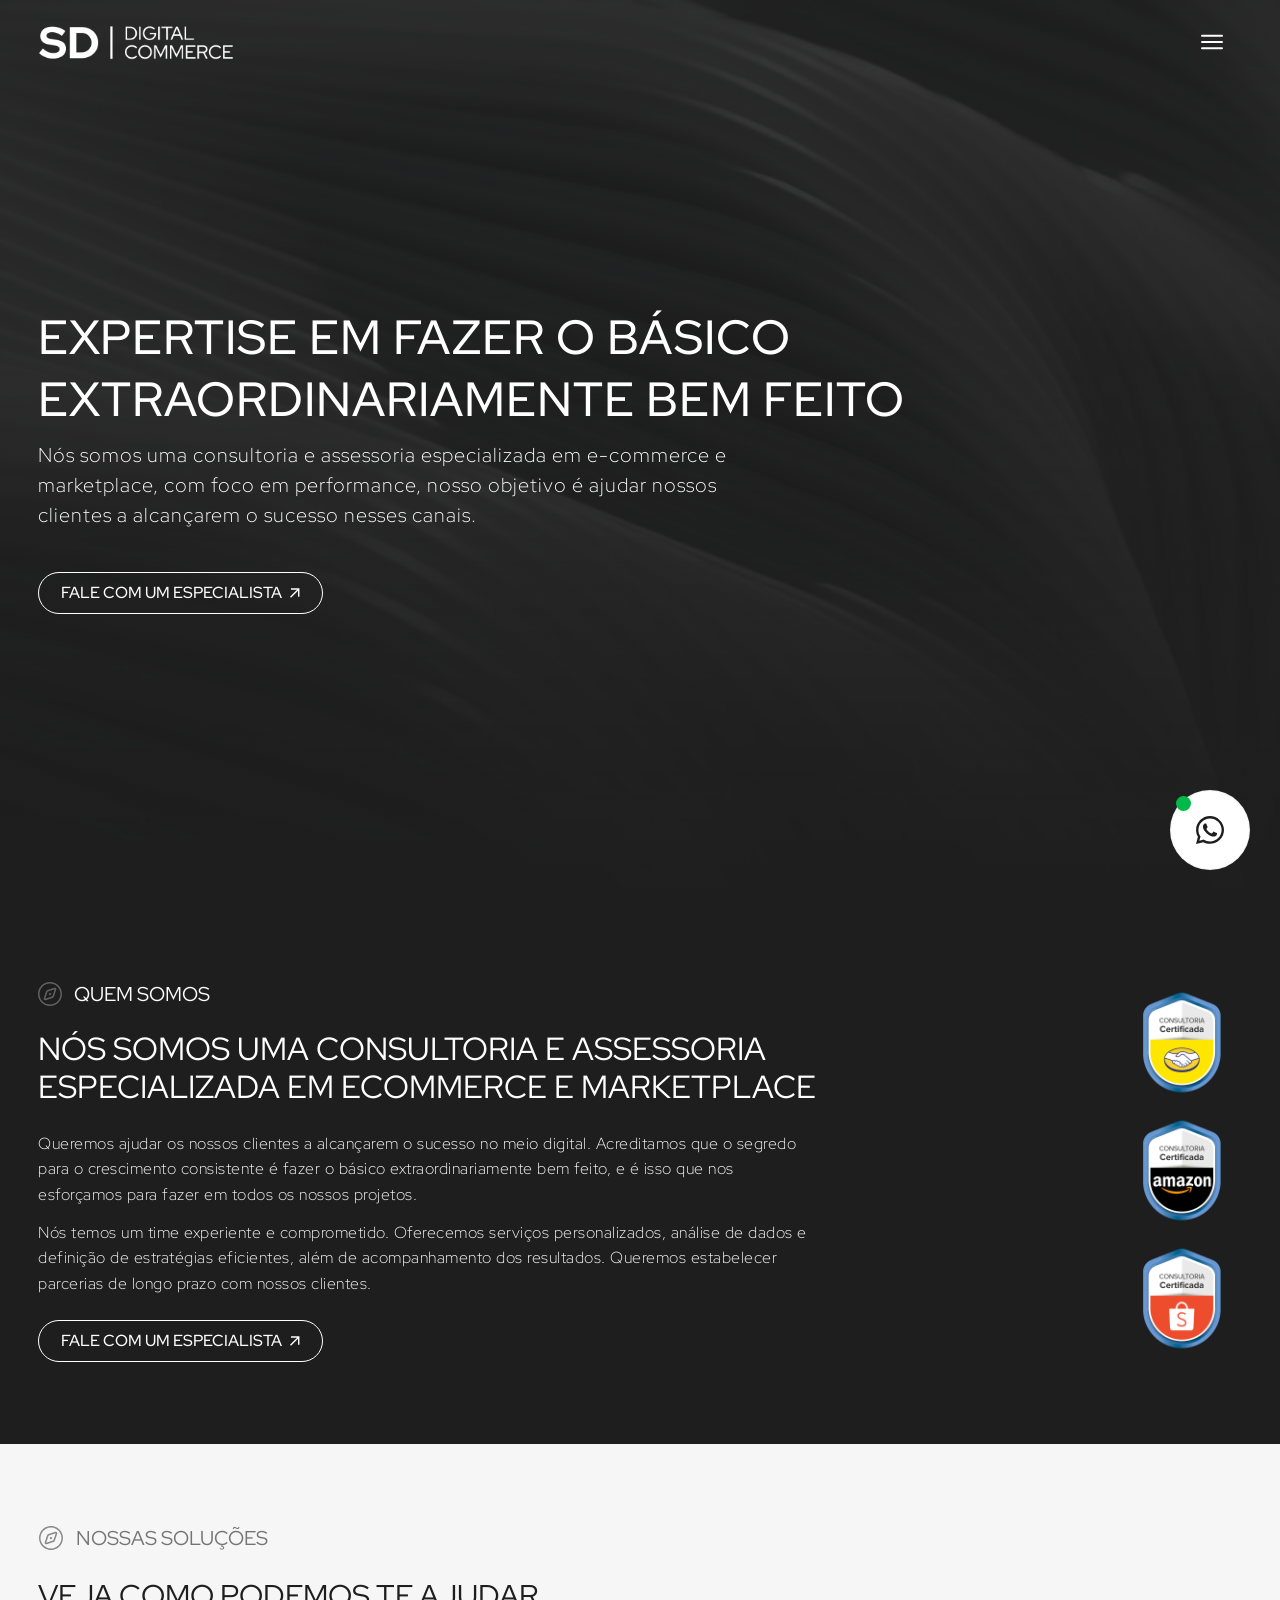
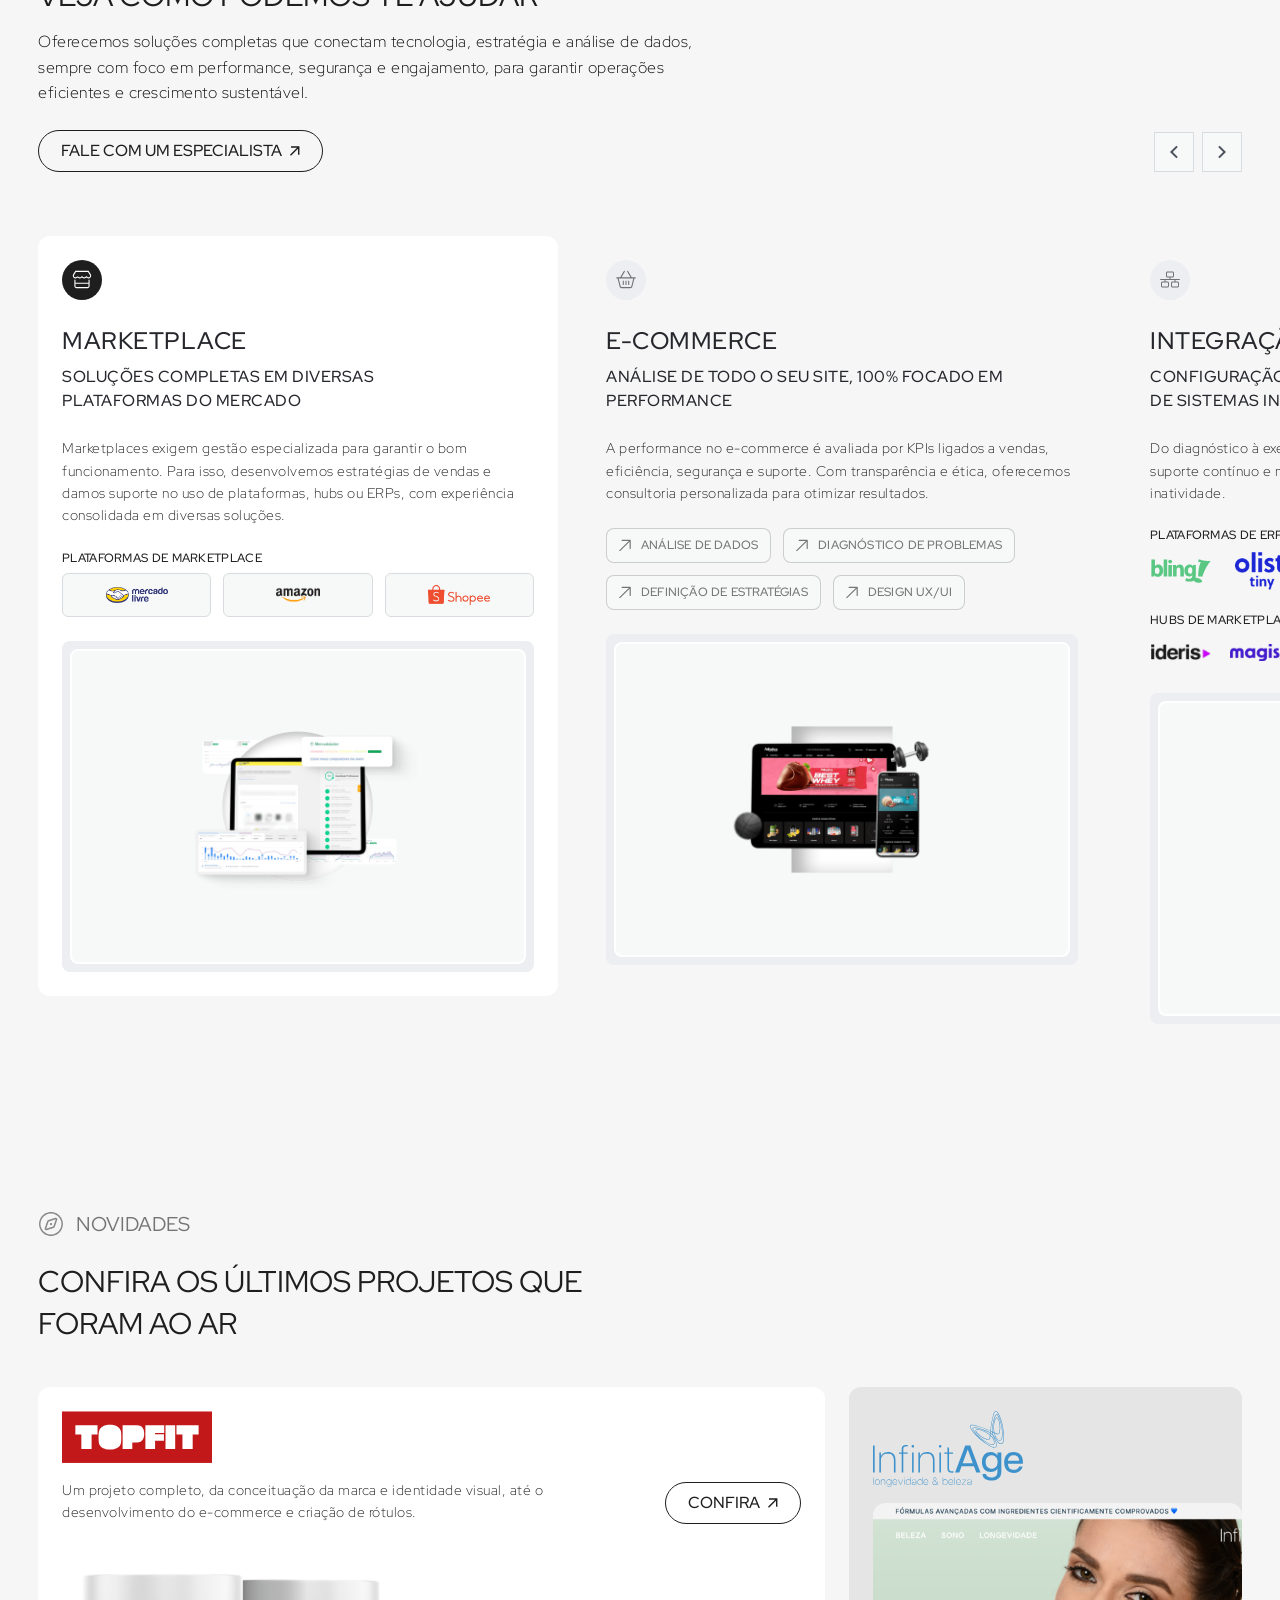
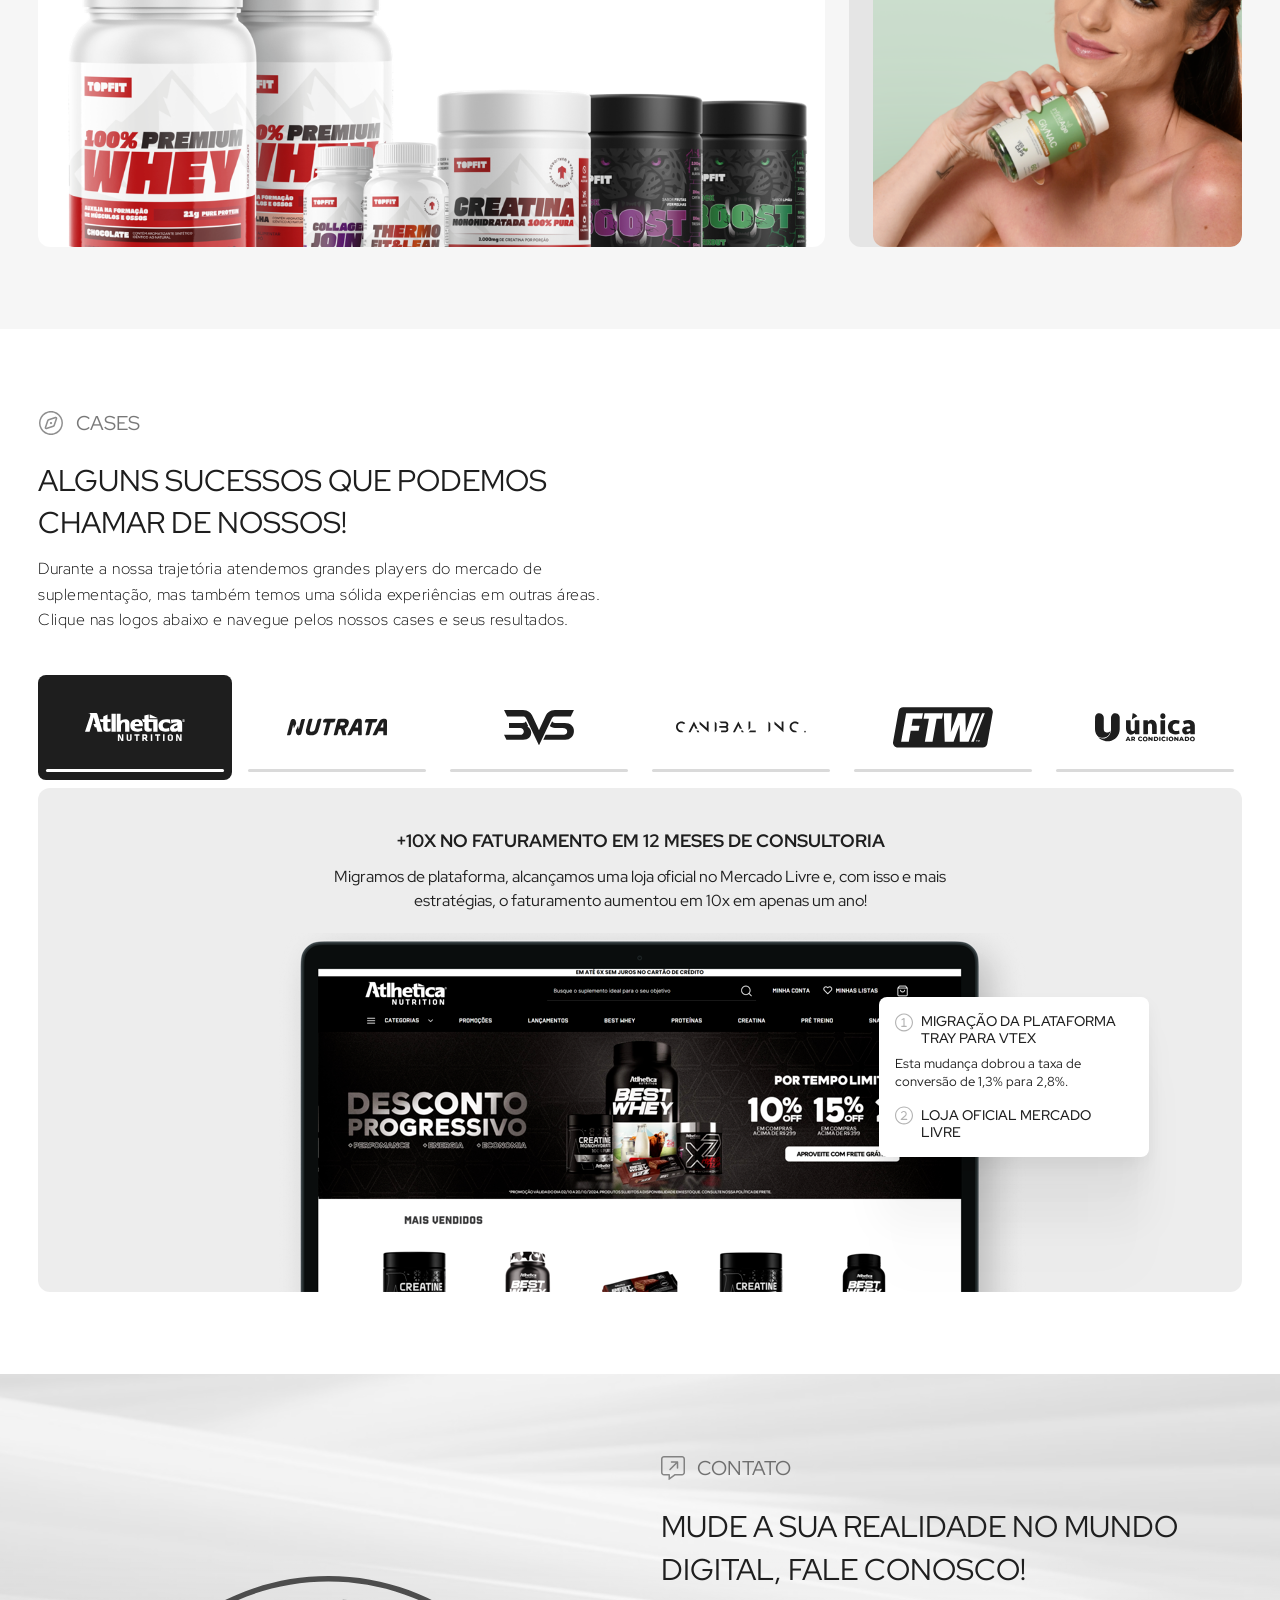
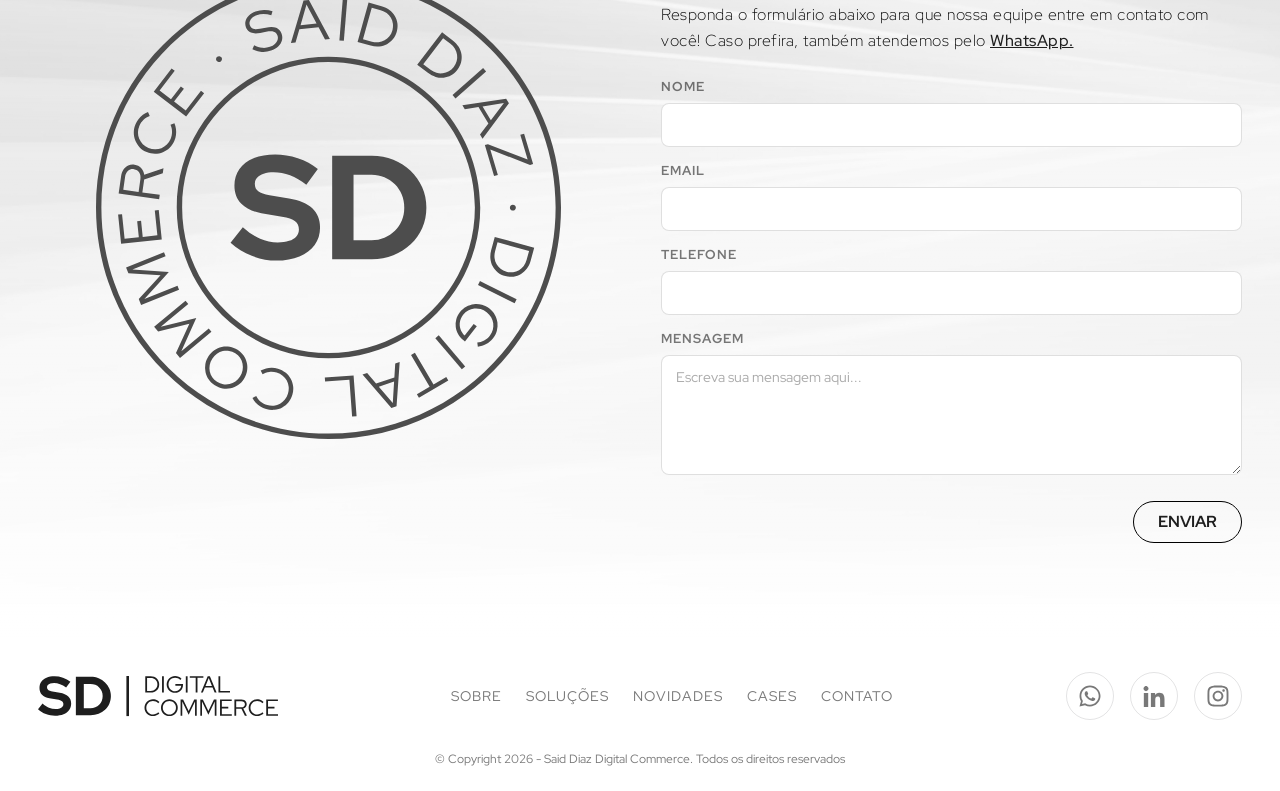
==== index.html @ 188e3ea8 "Add real alt text to meaningful images, fix icon-only links with no name Home (index.html): 31 image" ====
<!DOCTYPE html><!-- This site was created in Webflow. https://webflow.com --><!-- Last Published: Fri May 15 2026 23:23:13 GMT+0000 (Coordinated Universal Time) --><html lang="pt-BR" data-wf-domain="www.saiddiazdigital.com" data-wf-page="642ec60d56bfe2be55cefa4e" data-wf-site="642ec60d56bfe2ee3acefa4d"><head><meta charset="utf-8"/><link href="https://cdn.prod.website-files.com" rel="preconnect"/><title>SD Digital | Consultoria em e-commerce e marketplaces</title><meta content="Ajudamos empresas a crescerem no digital com consultoria certificada em e-commerce e marketplaces. Estratégias, dados e resultados reais." name="description"/><meta content="SD Digital | Consultoria em e-commerce e marketplaces" property="og:title"/><meta content="Ajudamos empresas a crescerem no digital com consultoria certificada em e-commerce e marketplaces. Estratégias, dados e resultados reais." property="og:description"/><meta content="https://www.saiddiazdigital.com/assets/images/6433580a545aff1b86f4e93c_Frame-37.png" property="og:image"/><meta content="https://www.saiddiazdigital.com/" property="og:url"/><meta content="SD Digital | Consultoria em e-commerce e marketplaces" name="twitter:title"/><meta content="Ajudamos empresas a crescerem no digital com consultoria certificada em e-commerce e marketplaces. Estratégias, dados e resultados reais." name="twitter:description"/><meta content="https://www.saiddiazdigital.com/assets/images/6433580a545aff1b86f4e93c_Frame-37.png" name="twitter:image"/><meta property="og:type" content="website"/><meta content="summary_large_image" name="twitter:card"/><meta content="width=device-width, initial-scale=1" name="viewport"/><meta content="Webflow" name="generator"/><link href="assets/css/saiddiazdigital.webflow.shared.899e1d6f1.min.css" rel="stylesheet" type="text/css"/><link href="assets/css/site-overrides.css?v=19" rel="stylesheet" type="text/css"/><style>@media (max-width:479px) {html.w-mod-js:not(.w-mod-ix) [data-w-id="56a95a81-654c-7a63-4aa8-25a8c856fb77"] {opacity:0;-webkit-transform:translate3d(0, -220px, 0) scale3d(1, 1, 1) rotateX(0) rotateY(0) rotateZ(0) skew(0, 0);-moz-transform:translate3d(0, -220px, 0) scale3d(1, 1, 1) rotateX(0) rotateY(0) rotateZ(0) skew(0, 0);-ms-transform:translate3d(0, -220px, 0) scale3d(1, 1, 1) rotateX(0) rotateY(0) rotateZ(0) skew(0, 0);transform:translate3d(0, -220px, 0) scale3d(1, 1, 1) rotateX(0) rotateY(0) rotateZ(0) skew(0, 0);}}</style><link href="https://fonts.googleapis.com" rel="preconnect"/><link href="https://fonts.gstatic.com" rel="preconnect" crossorigin/><link href="https://fonts.googleapis.com/css2?family=Red+Hat+Display:wght@300;400;500;600;700&display=swap" rel="stylesheet"/><script type="text/javascript">!function(o,c){var n=c.documentElement,t=" w-mod-";n.className+=t+"js",("ontouchstart"in o||o.DocumentTouch&&c instanceof DocumentTouch)&&(n.className+=t+"touch")}(window,document);</script><link href="assets/images/6433569aa31608f904c65bf5_Frame-124.svg" rel="shortcut icon" type="image/x-icon"/><link href="assets/images/6433569ea50b9c74586c1456_Frame-125.svg" rel="apple-touch-icon"/><link href="https://www.saiddiazdigital.com/" rel="canonical"/><!-- Google Tag Manager -->
<script>(function(w,d,s,l,i){w[l]=w[l]||[];w[l].push({'gtm.start':
new Date().getTime(),event:'gtm.js'});var f=d.getElementsByTagName(s)[0],
j=d.createElement(s),dl=l!='dataLayer'?'&l='+l:'';j.async=true;j.src=
'https://www.googletagmanager.com/gtm.js?id='+i+dl;f.parentNode.insertBefore(j,f);
})(window,document,'script','dataLayer','GTM-544MR6GZ');</script>
<!-- End Google Tag Manager -->
<!-- Google tag (gtag.js) -->
<script async src="https://www.googletagmanager.com/gtag/js?id=G-4YQKZQLQL6"></script>
<script>
  window.dataLayer = window.dataLayer || [];
  function gtag(){dataLayer.push(arguments);}
  gtag('js', new Date());

  gtag('config', 'G-4YQKZQLQL6');
</script></head><body class="body"><div data-w-id="56a95a81-654c-7a63-4aa8-25a8c856fb77" data-animation="default" data-collapse="all" data-duration="400" data-easing="ease" data-easing2="ease" role="banner" class="nav w-nav"><div class="container rel_2 w-container"><div class="page-padding"><div class="nav-wrapper"><div class="div-block-3"><a href="#inicio" class="logo-mob w-inline-block"><img src="assets/images/6431ae9e637d396272c8fb34_Group-1.svg" loading="lazy" alt="SD Digital" class="logo-static"/></a><a href="#inicio" class="logo w-nav-brand"><div class="lottie-animation" data-w-id="6ee7b707-18d7-85d8-5e42-a048c9edf136" data-animation-type="lottie" data-src="assets/json/643174de92cceca9a017cc86_logo_reveal_Lottie.json" data-loop="0" data-direction="1" data-autoplay="1" data-is-ix2-target="0" data-renderer="svg" data-default-duration="7.007007613484704" data-duration="6" data-loading="eager"></div></a></div><nav role="navigation" data-w-id="56a95a81-654c-7a63-4aa8-25a8c856fb7a" style="opacity:0;-webkit-transform:translate3d(0, -220px, 0) scale3d(1, 1, 1) rotateX(0) rotateY(0) rotateZ(0) skew(0, 0);-moz-transform:translate3d(0, -220px, 0) scale3d(1, 1, 1) rotateX(0) rotateY(0) rotateZ(0) skew(0, 0);-ms-transform:translate3d(0, -220px, 0) scale3d(1, 1, 1) rotateX(0) rotateY(0) rotateZ(0) skew(0, 0);transform:translate3d(0, -220px, 0) scale3d(1, 1, 1) rotateX(0) rotateY(0) rotateZ(0) skew(0, 0)" class="nav-menu w-nav-menu"><div class="container"><div class="page-padding menupdd"><div class="menu"><div class="links-wrapper"><a href="#inicio" class="nav-link w-nav-link">início</a><a href="#sobre" class="nav-link w-nav-link">sobre</a><a href="#solucoes" class="nav-link w-nav-link">Soluções</a><a href="#novos-projetos" class="nav-link w-nav-link">novidades</a><a href="#cases-de-sucesso" class="nav-link w-nav-link">cases</a><a href="#form" class="nav-link_2 w-nav-link">Contato</a></div></div></div></div></nav><div class="menu-button w-nav-button"><div class="w-icon-nav-menu"></div></div></div></div></div></div><section id="inicio" data-w-id="865b88fa-f930-348a-6294-e19f8564f85d" class="hero-sec"><div class="centralizer hero"><div class="container"><div class="page-padding"><div data-w-id="94e90c15-a761-829d-b35c-ac846448efdc" style="opacity:0;-webkit-transform:translate3d(0, 180px, 0) scale3d(1, 1, 1) rotateX(0) rotateY(0) rotateZ(0) skew(0, 0);-moz-transform:translate3d(0, 180px, 0) scale3d(1, 1, 1) rotateX(0) rotateY(0) rotateZ(0) skew(0, 0);-ms-transform:translate3d(0, 180px, 0) scale3d(1, 1, 1) rotateX(0) rotateY(0) rotateZ(0) skew(0, 0);transform:translate3d(0, 180px, 0) scale3d(1, 1, 1) rotateX(0) rotateY(0) rotateZ(0) skew(0, 0)" class="hero-wrapper"><h1 class="title-48 mob">expertise em fazer o básico <span class="text-span">muito</span> bem feito</h1><h1 class="title-48 desk">expertise em fazer o básico extraordinariamente bem feito</h1><div class="_80ch"><div class="text-20">Nós somos uma consultoria e assessoria especializada em e-commerce e marketplace, com foco em performance, nosso objetivo é ajudar nossos clientes a alcançarem o sucesso nesses canais.</div></div><div class="spacing-top-42 left"><a href="https://api.whatsapp.com/send?phone=5519999540707&text=Ol%C3%A1%21%20Vim%20pelo%20site%20da%20SD%20Digital%20e%20quero%20uma%20an%C3%A1lise%20gratuita%20do%20meu%20e-commerce%20ou%20marketplace." data-w-id="b4132884-e86b-6513-bd3a-eca90581f1f2" target="_blank" class="bttn01 w-inline-block"><div>Fale com um especialista</div><div style="-webkit-transform:translate3d(0, 0, 0) scale3d(1, 1, 1) rotateX(0deg) rotateY(0deg) rotateZ(0deg) skew(0, 0);-moz-transform:translate3d(0, 0, 0) scale3d(1, 1, 1) rotateX(0deg) rotateY(0deg) rotateZ(0deg) skew(0, 0);-ms-transform:translate3d(0, 0, 0) scale3d(1, 1, 1) rotateX(0deg) rotateY(0deg) rotateZ(0deg) skew(0, 0);transform:translate3d(0, 0, 0) scale3d(1, 1, 1) rotateX(0deg) rotateY(0deg) rotateZ(0deg) skew(0, 0);transform-style:preserve-3d" class="bttn-arrow w-embed"><svg width="10" height="10" viewBox="0 0 10 10" fill="none" xmlns="http://www.w3.org/2000/svg">
<path d="M9.43359 0.283203V8.7207H8.02734V2.68555L0.996094 9.7168L0 8.7207L7.03125 1.68945H0.996094V0.283203H9.43359Z" fill="currentColor"/>
</svg></div></a></div></div></div></div></div><div class="filter-gradient"></div><div class="filter-opacity"></div><div class="filter-light"></div><div data-poster-url="assets/images/643170b8637d3956f2c3af32_production-ID_4779866-poster-00001.jpg" data-video-urls="assets/media/643170b8637d3956f2c3af32_production-ID_4779866-transcode.mp4,assets/media/643170b8637d3956f2c3af32_production-ID_4779866-transcode.webm" data-autoplay="true" data-loop="true" data-wf-ignore="true" class="bg-video w-background-video w-background-video-atom"><video id="22ec9fbb-ae01-f21e-eb75-9aa817110f45-video" autoplay="" loop="" style="background-image:url(&quot;assets/images/643170b8637d3956f2c3af32_production-ID_4779866-poster-00001.jpg&quot;)" muted="" playsinline="" data-wf-ignore="true" data-object-fit="cover"><source src="assets/media/643170b8637d3956f2c3af32_production-ID_4779866-transcode.mp4" data-wf-ignore="true"/><source src="assets/media/643170b8637d3956f2c3af32_production-ID_4779866-transcode.webm" data-wf-ignore="true"/></video></div></section><section id="sobre" class="sec-01"><div class="container"><div class="page-padding"><div class="div-block-6"><div class="_65prcnt-div"><div class="tag-title"><img src="assets/images/6431895c3f44a72aec51f63e_compass.svg" loading="lazy" alt=""/><h2 class="title-20">quem somos</h2></div><h2 class="title-32">nós somos uma Consultoria e assessoria especializada em ecommerce e marketplace</h2><div class="paragraph-div"><p class="paragraph-16">Queremos ajudar os nossos clientes a alcançarem o sucesso no meio digital. Acreditamos que o segredo para o crescimento consistente é fazer o básico extraordinariamente bem feito, e é isso que nos esforçamos para fazer em todos os nossos projetos.</p><p class="paragraph-16">Nós temos um time experiente e comprometido. Oferecemos serviços personalizados, análise de dados e definição de estratégias eficientes, além de acompanhamento dos resultados. Queremos estabelecer parcerias de longo prazo com nossos clientes.</p></div><div class="bttn-div"><a href="https://api.whatsapp.com/send?phone=5519999540707&text=Ol%C3%A1%21%20Vim%20pelo%20site%20da%20SD%20Digital%20e%20quero%20uma%20an%C3%A1lise%20gratuita%20do%20meu%20e-commerce%20ou%20marketplace." data-w-id="710fdee2-06c3-f466-99f7-5ca95aca4c8f" target="_blank" class="bttn01 w-inline-block"><div>Fale com um especialista</div><div style="-webkit-transform:translate3d(0, 0, 0) scale3d(1, 1, 1) rotateX(0deg) rotateY(0deg) rotateZ(0deg) skew(0, 0);-moz-transform:translate3d(0, 0, 0) scale3d(1, 1, 1) rotateX(0deg) rotateY(0deg) rotateZ(0deg) skew(0, 0);-ms-transform:translate3d(0, 0, 0) scale3d(1, 1, 1) rotateX(0deg) rotateY(0deg) rotateZ(0deg) skew(0, 0);transform:translate3d(0, 0, 0) scale3d(1, 1, 1) rotateX(0deg) rotateY(0deg) rotateZ(0deg) skew(0, 0);transform-style:preserve-3d" class="bttn-arrow w-embed"><svg width="10" height="10" viewBox="0 0 10 10" fill="none" xmlns="http://www.w3.org/2000/svg">
<path d="M9.43359 0.283203V8.7207H8.02734V2.68555L0.996094 9.7168L0 8.7207L7.03125 1.68945H0.996094V0.283203H9.43359Z" fill="currentColor"/>
</svg></div></a></div></div><div class="div-block-7"><img src="assets/images/68df2181973dd0c99b138687_cc-ml.png" loading="lazy" sizes="(max-width: 479px) 100vw, 240px" srcset="assets/images/68df2181973dd0c99b138687_cc-ml-p-500.png 500w, assets/images/68df2181973dd0c99b138687_cc-ml-p-800.png 800w, assets/images/68df2181973dd0c99b138687_cc-ml.png 1000w" alt="Mercado Livre" class="image-7"/><img src="assets/images/68df218128f3e5cae019749d_cc-amazon.png" loading="lazy" sizes="(max-width: 479px) 100vw, 240px" srcset="assets/images/68df218128f3e5cae019749d_cc-amazon-p-500.png 500w, assets/images/68df218128f3e5cae019749d_cc-amazon-p-800.png 800w, assets/images/68df218128f3e5cae019749d_cc-amazon.png 1000w" alt="Amazon" class="image-7"/><img src="assets/images/68df2181dfb3fae2adfffe72_cc-shopee.png" loading="lazy" sizes="(max-width: 479px) 100vw, 240px" srcset="assets/images/68df2181dfb3fae2adfffe72_cc-shopee-p-500.png 500w, assets/images/68df2181dfb3fae2adfffe72_cc-shopee-p-800.png 800w, assets/images/68df2181dfb3fae2adfffe72_cc-shopee.png 1000w" alt="Shopee" class="image-7"/></div></div></div></div></section><section id="solucoes" class="section-regular"><div class="container"><div class="page-padding"><div class="w-layout-grid title-grid"><div class="left-col"><div class="tag-title"><img src="assets/images/670c196e828031fcc46dbac0_compass.svg" loading="lazy" alt=""/><h2 class="title-20 b">nossas soluções</h2></div><div class="vertical-spacer _12"><h2 class="title-32 b">Veja como podemos te ajudar</h2><p class="paragraph-16 b">Oferecemos soluções completas que conectam tecnologia, estratégia e análise de dados, sempre com foco em performance, segurança e engajamento, para garantir operações eficientes e crescimento sustentável.</p></div><a href="https://api.whatsapp.com/send?phone=5519999540707&text=Ol%C3%A1%21%20Vim%20pelo%20site%20da%20SD%20Digital%20e%20quero%20uma%20an%C3%A1lise%20gratuita%20do%20meu%20e-commerce%20ou%20marketplace." data-w-id="1d95a556-e34c-ef15-7375-7e42a3d25c43" target="_blank" class="bttn01 b hide-mob w-inline-block"><div>Fale com um especialista</div><div style="-webkit-transform:translate3d(0, 0, 0) scale3d(1, 1, 1) rotateX(0deg) rotateY(0deg) rotateZ(0deg) skew(0, 0);-moz-transform:translate3d(0, 0, 0) scale3d(1, 1, 1) rotateX(0deg) rotateY(0deg) rotateZ(0deg) skew(0, 0);-ms-transform:translate3d(0, 0, 0) scale3d(1, 1, 1) rotateX(0deg) rotateY(0deg) rotateZ(0deg) skew(0, 0);transform:translate3d(0, 0, 0) scale3d(1, 1, 1) rotateX(0deg) rotateY(0deg) rotateZ(0deg) skew(0, 0);transform-style:preserve-3d" class="bttn-arrow w-embed"><svg width="10" height="10" viewBox="0 0 10 10" fill="none" xmlns="http://www.w3.org/2000/svg">
<path d="M9.43359 0.283203V8.7207H8.02734V2.68555L0.996094 9.7168L0 8.7207L7.03125 1.68945H0.996094V0.283203H9.43359Z" fill="currentColor"/>
</svg></div></a></div></div><div data-delay="4000" data-animation="slide" class="hiw-slider w-slider" data-autoplay="false" data-easing="ease" data-hide-arrows="false" data-disable-swipe="false" data-autoplay-limit="0" data-nav-spacing="3" data-duration="500" data-infinite="false"><div class="hiw-mask w-slider-mask"><div class="hiw-slide w-slide"><div class="hiw-card"><div class="hiw-step-number"><div class="icon-small w-embed"><svg width="23" height="21" viewBox="0 0 23 21" fill="none" xmlns="http://www.w3.org/2000/svg">
<path d="M20.5625 5.22656L18.375 1.75H4.58594L2.39844 5.22656C1.65625 6.39844 2.39844 7.84375 3.53125 8C3.64844 8 3.72656 8 3.84375 8C4.50781 8 5.05469 7.72656 5.44531 7.29687C5.67969 7.02344 6.03125 6.90625 6.38281 6.90625C6.73437 6.90625 7.08594 7.02344 7.32031 7.29687C7.71094 7.72656 8.29687 8 8.92187 8C9.58594 8 10.1719 7.72656 10.5625 7.29687C10.7969 7.02344 11.1484 6.86719 11.5 6.86719C11.8516 6.86719 12.1641 7.02344 12.3984 7.29687C12.7891 7.72656 13.375 8 14.0391 8C14.6641 8 15.25 7.72656 15.6406 7.29687C15.875 7.02344 16.2266 6.86719 16.5781 6.86719C16.9297 6.86719 17.2422 7.02344 17.5156 7.29687C17.9062 7.72656 18.4922 8 19.1172 8C19.2344 8 19.3125 8 19.4297 8C20.5625 7.84375 21.3047 6.39844 20.5625 5.22656ZM19.1172 9.25C18.3359 9.25 17.6328 9.01562 17.0859 8.58594C16.8906 8.46875 16.7344 8.3125 16.5781 8.11719C16.4219 8.3125 16.2656 8.46875 16.0703 8.58594C15.4844 9.01562 14.7812 9.25 14.0391 9.25C13.2578 9.25 12.5547 9.01562 12.0078 8.58594C11.8125 8.46875 11.6172 8.3125 11.4609 8.11719C11.3047 8.3125 11.1484 8.46875 10.9531 8.58594C10.4062 9.01562 9.70312 9.25 8.92187 9.25C8.17969 9.25 7.47656 9.01562 6.89062 8.58594C6.69531 8.46875 6.53906 8.3125 6.38281 8.15625C6.22656 8.3125 6.07031 8.46875 5.875 8.58594C5.28906 9.01562 4.58594 9.25 3.84375 9.25C3.6875 9.25 3.53125 9.25 3.375 9.25C1.1875 8.9375 0.171875 6.39844 1.34375 4.5625L3.57031 1.04687C3.76562 0.695312 4.11719 0.5 4.50781 0.5H18.4531C18.8437 0.5 19.1953 0.695312 19.3906 1.04687L21.6172 4.5625C22.7891 6.39844 21.7734 8.9375 19.5859 9.25C19.4297 9.25 19.2734 9.25 19.1172 9.25ZM3.375 10.5C3.6875 10.5 4 10.8125 4 11.125V14.25H19V11.125C19 10.8125 19.2734 10.5 19.625 10.5C19.9375 10.5 20.25 10.8125 20.25 11.125V14.25V14.875V15.5V18C20.25 19.4062 19.1172 20.5 17.75 20.5H5.25C3.84375 20.5 2.75 19.4062 2.75 18V15.5V14.875V14.25V11.125C2.75 10.8125 3.02344 10.5 3.375 10.5ZM4 15.5V18C4 18.7031 4.54687 19.25 5.25 19.25H17.75C18.4141 19.25 19 18.7031 19 18V15.5H4Z" fill="currentColor"/>
</svg></div></div><div class="max-width-small"><div class="h5-heading">marketplace</div><div class="h6-heading">soluções completas em diversas plataformas do mercado</div></div><div class="hiw-text"><p class="paragraph-services">Marketplaces exigem gestão especializada para garantir o bom funcionamento. Para isso, desenvolvemos estratégias de vendas e damos suporte no uso de plataformas, hubs ou ERPs, com experiência consolidada em diversas soluções.</p></div><div class="inner-block"><h2 class="title-service">plataformas de marketplace</h2><div class="logos-grid _32"><a href="lp/mercado-livre/" title="Consultoria e assessoria no Mercado Livre" id="w-node-d3920b18-5f31-fed5-56aa-124eebb11388-55cefa4e" class="marketplace-logo-link"><img src="assets/images/64318d0ae9cbf0c0a5260e46_image-6.png" loading="lazy" width="120" alt="Mercado Livre" class="image-service"/></a><a href="lp/amazon/" title="Consultoria e assessoria na Amazon" id="w-node-_45dc81bc-1778-f3ae-3435-505dd838398d-55cefa4e" class="marketplace-logo-link"><img src="assets/images/64318d0b01d447456251b7b2_image-16.png" loading="lazy" width="100" alt="Amazon" class="image-service"/></a><a href="lp/shopee/" title="Consultoria e assessoria na Shopee" id="w-node-_1e4707b8-8444-4e32-2b39-510bca015f51-55cefa4e" class="marketplace-logo-link"><img src="assets/images/6438b8791740971df2bcbe1e_shopee.png" loading="lazy" width="100" alt="Shopee" class="image-service"/></a></div></div><div class="hiw-image-wrapper"><div class="hiw-image-small"><img src="assets/images/6439e9c4d72032b03014a9a9_Frame-129.png" loading="lazy" sizes="(max-width: 479px) 100vw, 240px" srcset="assets/images/6439e9c4d72032b03014a9a9_Frame-129-p-500.png 500w, assets/images/6439e9c4d72032b03014a9a9_Frame-129-p-800.png 800w, assets/images/6439e9c4d72032b03014a9a9_Frame-129.png 1080w" alt="" class="image"/></div></div></div></div><div class="hiw-slide w-slide"><div class="hiw-card"><div class="hiw-step-number"><div class="icon-small w-embed"><svg width="23" height="21" viewBox="0 0 23 21" fill="none" xmlns="http://www.w3.org/2000/svg">
<path d="M13.0234 0.617187C13.3359 0.421875 13.7266 0.539062 13.8828 0.8125L18.1016 8H20.2109H21.5H22.125C22.4375 8 22.75 8.3125 22.75 8.625C22.75 8.97656 22.4375 9.25 22.125 9.25H21.1875L18.8437 18.625C18.5703 19.7187 17.5547 20.5 16.4219 20.5H6.57812C5.40625 20.5 4.42969 19.7187 4.11719 18.625L1.8125 9.25H0.875C0.523437 9.25 0.25 8.97656 0.25 8.625C0.25 8.3125 0.523437 8 0.875 8H1.5H2.78906H4.85937L9.07812 0.8125C9.23437 0.539062 9.625 0.421875 9.9375 0.617187C10.2109 0.773437 10.3281 1.16406 10.1328 1.47656L6.30469 8H16.6562L12.8281 1.47656C12.6328 1.16406 12.75 0.773437 13.0234 0.617187ZM3.10156 9.25L5.36719 18.3125C5.48437 18.8594 5.99219 19.25 6.57812 19.25H16.4219C16.9687 19.25 17.4766 18.8594 17.6328 18.3125L19.8984 9.25H3.10156ZM9 12.375V16.125C9 16.4766 8.6875 16.75 8.375 16.75C8.02344 16.75 7.75 16.4766 7.75 16.125V12.375C7.75 12.0625 8.02344 11.75 8.375 11.75C8.6875 11.75 9 12.0625 9 12.375ZM11.5 11.75C11.8125 11.75 12.125 12.0625 12.125 12.375V16.125C12.125 16.4766 11.8125 16.75 11.5 16.75C11.1484 16.75 10.875 16.4766 10.875 16.125V12.375C10.875 12.0625 11.1484 11.75 11.5 11.75ZM15.25 12.375V16.125C15.25 16.4766 14.9375 16.75 14.625 16.75C14.2734 16.75 14 16.4766 14 16.125V12.375C14 12.0625 14.2734 11.75 14.625 11.75C14.9375 11.75 15.25 12.0625 15.25 12.375Z" fill="currentColor"/>
</svg></div></div><div class="max-width-small"><div class="h5-heading">e-commerce</div><div class="h6-heading">análise de todo o seu site, 100% focado em performance</div></div><div class="hiw-text"><p class="paragraph-services">A performance no e-commerce é avaliada por KPIs ligados a vendas, eficiência, segurança e suporte. Com transparência e ética, oferecemos consultoria personalizada para otimizar resultados.</p></div><div class="row-small child-wrap"><div class="hiw-button"><div class="icon-x-small w-embed"><svg width="13" height="13" viewBox="0 0 13 13" fill="none" xmlns="http://www.w3.org/2000/svg">
<path d="M12.75 0.875V9.625C12.75 9.97656 12.4375 10.25 12.125 10.25C11.7734 10.25 11.5 9.97656 11.5 9.625V2.39844L1.30469 12.5937C1.1875 12.7109 1.03125 12.75 0.875 12.75C0.679687 12.75 0.523437 12.7109 0.40625 12.5937C0.171875 12.3594 0.171875 11.9297 0.40625 11.6953L10.6016 1.5H3.33594C3.02344 1.5 2.71094 1.1875 2.75 0.875C2.75 0.523437 3.02344 0.25 3.375 0.25H12.125C12.4375 0.25 12.75 0.5625 12.75 0.875Z" fill="currentColor"/>
</svg></div><div>Análise de dados</div></div><div class="hiw-button"><div class="icon-x-small w-embed"><svg width="13" height="13" viewBox="0 0 13 13" fill="none" xmlns="http://www.w3.org/2000/svg">
<path d="M12.75 0.875V9.625C12.75 9.97656 12.4375 10.25 12.125 10.25C11.7734 10.25 11.5 9.97656 11.5 9.625V2.39844L1.30469 12.5937C1.1875 12.7109 1.03125 12.75 0.875 12.75C0.679687 12.75 0.523437 12.7109 0.40625 12.5937C0.171875 12.3594 0.171875 11.9297 0.40625 11.6953L10.6016 1.5H3.33594C3.02344 1.5 2.71094 1.1875 2.75 0.875C2.75 0.523437 3.02344 0.25 3.375 0.25H12.125C12.4375 0.25 12.75 0.5625 12.75 0.875Z" fill="currentColor"/>
</svg></div><div>Diagnóstico de problemas</div></div><div class="hiw-button"><div class="icon-x-small w-embed"><svg width="13" height="13" viewBox="0 0 13 13" fill="none" xmlns="http://www.w3.org/2000/svg">
<path d="M12.75 0.875V9.625C12.75 9.97656 12.4375 10.25 12.125 10.25C11.7734 10.25 11.5 9.97656 11.5 9.625V2.39844L1.30469 12.5937C1.1875 12.7109 1.03125 12.75 0.875 12.75C0.679687 12.75 0.523437 12.7109 0.40625 12.5937C0.171875 12.3594 0.171875 11.9297 0.40625 11.6953L10.6016 1.5H3.33594C3.02344 1.5 2.71094 1.1875 2.75 0.875C2.75 0.523437 3.02344 0.25 3.375 0.25H12.125C12.4375 0.25 12.75 0.5625 12.75 0.875Z" fill="currentColor"/>
</svg></div><div>Definição de estratégias</div></div><div class="hiw-button"><div class="icon-x-small w-embed"><svg width="13" height="13" viewBox="0 0 13 13" fill="none" xmlns="http://www.w3.org/2000/svg">
<path d="M12.75 0.875V9.625C12.75 9.97656 12.4375 10.25 12.125 10.25C11.7734 10.25 11.5 9.97656 11.5 9.625V2.39844L1.30469 12.5937C1.1875 12.7109 1.03125 12.75 0.875 12.75C0.679687 12.75 0.523437 12.7109 0.40625 12.5937C0.171875 12.3594 0.171875 11.9297 0.40625 11.6953L10.6016 1.5H3.33594C3.02344 1.5 2.71094 1.1875 2.75 0.875C2.75 0.523437 3.02344 0.25 3.375 0.25H12.125C12.4375 0.25 12.75 0.5625 12.75 0.875Z" fill="currentColor"/>
</svg></div><div>Design UX/UI</div></div></div><div class="hiw-image-wrapper"><div class="hiw-image-small"><img src="assets/images/64395822a4399e4b56c26ce0_Frame-31.png" loading="lazy" sizes="(max-width: 479px) 100vw, 239.984375px" srcset="assets/images/64395822a4399e4b56c26ce0_Frame-31-p-500.png 500w, assets/images/64395822a4399e4b56c26ce0_Frame-31-p-800.png 800w, assets/images/64395822a4399e4b56c26ce0_Frame-31-p-1080.png 1080w, assets/images/64395822a4399e4b56c26ce0_Frame-31.png 1194w" alt="" class="image-2"/></div></div></div></div><div class="hiw-slide w-slide"><div class="hiw-card"><div class="hiw-step-number"><div class="icon-small w-embed"><svg width="25" height="21" viewBox="0 0 25 21" fill="none" xmlns="http://www.w3.org/2000/svg">
<path d="M15.625 1.75H9.375C9.02344 1.75 8.75 2.0625 8.75 2.375V6.125C8.75 6.47656 9.02344 6.75 9.375 6.75H11.875H13.125H15.625C15.9375 6.75 16.25 6.47656 16.25 6.125V2.375C16.25 2.0625 15.9375 1.75 15.625 1.75ZM13.125 8V9.875H24.375C24.6875 9.875 25 10.1875 25 10.5C25 10.8516 24.6875 11.125 24.375 11.125H19.375V13H21.875C22.8906 13 23.75 13.8594 23.75 14.875V18.625C23.75 19.6797 22.8906 20.5 21.875 20.5H15.625C14.5703 20.5 13.75 19.6797 13.75 18.625V14.875C13.75 13.8594 14.5703 13 15.625 13H18.125V11.125H6.875V13H9.375C10.3906 13 11.25 13.8594 11.25 14.875V18.625C11.25 19.6797 10.3906 20.5 9.375 20.5H3.125C2.07031 20.5 1.25 19.6797 1.25 18.625V14.875C1.25 13.8594 2.07031 13 3.125 13H5.625V11.125H0.625C0.273437 11.125 0 10.8516 0 10.5C0 10.1875 0.273437 9.875 0.625 9.875H11.875V8H9.375C8.32031 8 7.5 7.17969 7.5 6.125V2.375C7.5 1.35937 8.32031 0.5 9.375 0.5H15.625C16.6406 0.5 17.5 1.35937 17.5 2.375V6.125C17.5 7.17969 16.6406 8 15.625 8H13.125ZM19.375 14.25H18.125H15.625C15.2734 14.25 15 14.5625 15 14.875V18.625C15 18.9766 15.2734 19.25 15.625 19.25H21.875C22.1875 19.25 22.5 18.9766 22.5 18.625V14.875C22.5 14.5625 22.1875 14.25 21.875 14.25H19.375ZM6.875 14.25H5.625H3.125C2.77344 14.25 2.5 14.5625 2.5 14.875V18.625C2.5 18.9766 2.77344 19.25 3.125 19.25H9.375C9.6875 19.25 10 18.9766 10 18.625V14.875C10 14.5625 9.6875 14.25 9.375 14.25H6.875Z" fill="currentColor"/>
</svg></div></div><div class="max-width-small"><div class="h5-heading">Integração Sistêmica</div><div class="h6-heading">configuração e implementação completa de sistemas integrados</div></div><div class="hiw-text"><p class="paragraph-services">Do diagnóstico à execução, oferecemos soluções personalizadas, suporte contínuo e manutenção para garantir eficiência e minimizar inatividade.</p></div><div class="bloco-de-logos"><div class="inner-block"><h2 class="title-service">plataformas de erp</h2><div class="logos-grid"><img src="assets/images/67bd01b0db20a1832e2d5006_Grupo-1344.svg" loading="lazy" width="90" id="w-node-efc21865-87a8-4542-f037-fa079dfdd6d7-55cefa4e" alt="Bling" class="image-service"/><img src="assets/images/67bd01b1ba1ed0109bf4d7f3_image-46.png" loading="lazy" width="70" id="w-node-efc21865-87a8-4542-f037-fa079dfdd6d8-55cefa4e" alt="Olist Tiny" class="image-service"/><img src="assets/images/67c06a7c75a7e07ebeae336d_logo-omie-institucional.png" loading="lazy" width="90" id="w-node-efc21865-87a8-4542-f037-fa079dfdd6d9-55cefa4e" alt="Omie" srcset="assets/images/67c06a7c75a7e07ebeae336d_logo-omie-institucional-p-500.png 500w, assets/images/67c06a7c75a7e07ebeae336d_logo-omie-institucional-p-800.png 800w, assets/images/67c06a7c75a7e07ebeae336d_logo-omie-institucional-p-1080.png 1080w, assets/images/67c06a7c75a7e07ebeae336d_logo-omie-institucional-p-1600.png 1600w, assets/images/67c06a7c75a7e07ebeae336d_logo-omie-institucional-p-2000.png 2000w, assets/images/67c06a7c75a7e07ebeae336d_logo-omie-institucional-p-2600.png 2600w, assets/images/67c06a7c75a7e07ebeae336d_logo-omie-institucional-p-3200.png 3200w, assets/images/67c06a7c75a7e07ebeae336d_logo-omie-institucional.png 12134w" sizes="90px" class="image-service"/></div></div><div class="inner-block"><h2 class="title-service">plataformas de e-commerce</h2><div class="logos-grid pdd"><img src="assets/images/67bd01b06627de880f558a67_Clip-path-group.svg" loading="lazy" width="80" id="w-node-efc21865-87a8-4542-f037-fa079dfdd6de-55cefa4e" alt="Tray" class="image-service"/><img src="assets/images/67c06a36f4c94bbeac8c8a65_VTEX_Logo.svg.png" loading="lazy" width="90" id="w-node-efc21865-87a8-4542-f037-fa079dfdd6df-55cefa4e" alt="VTEX" srcset="assets/images/67c06a36f4c94bbeac8c8a65_VTEX_Logo.svg-p-500.png 500w, assets/images/67c06a36f4c94bbeac8c8a65_VTEX_Logo.svg-p-800.png 800w, assets/images/67c06a36f4c94bbeac8c8a65_VTEX_Logo.svg-p-1080.png 1080w, assets/images/67c06a36f4c94bbeac8c8a65_VTEX_Logo.svg.png 1200w" sizes="90px" class="image-service"/><img src="assets/images/67c06a5d54061d9433bcd69c_Shopify_logo_2018.svg.png" loading="lazy" width="100" id="w-node-efc21865-87a8-4542-f037-fa079dfdd6e0-55cefa4e" alt="Shopify" srcset="assets/images/67c06a5d54061d9433bcd69c_Shopify_logo_2018.svg-p-500.png 500w, assets/images/67c06a5d54061d9433bcd69c_Shopify_logo_2018.svg-p-800.png 800w, assets/images/67c06a5d54061d9433bcd69c_Shopify_logo_2018.svg-p-1080.png 1080w, assets/images/67c06a5d54061d9433bcd69c_Shopify_logo_2018.svg-p-1600.png 1600w, assets/images/67c06a5d54061d9433bcd69c_Shopify_logo_2018.svg-p-2000.png 2000w, assets/images/67c06a5d54061d9433bcd69c_Shopify_logo_2018.svg.png 2560w" sizes="100px" class="image-service"/></div></div><div class="inner-block"><h2 class="title-service">hubs de marketplace</h2><div class="logos-grid pdd"><img src="assets/images/67bf4465fcab51188a125b7b_logo-ideris.webp" loading="lazy" width="90" id="w-node-efc21865-87a8-4542-f037-fa079dfdd6e5-55cefa4e" alt="Ideris" class="image-service"/><img src="assets/images/67bf44659ea97d4eeb8b00fa_RGB_LogoMagis5_Azul_300-1.svg" loading="lazy" width="90" id="w-node-efc21865-87a8-4542-f037-fa079dfdd6e6-55cefa4e" alt="Magis5" class="image-service"/><img src="assets/images/67bf44651f34de538f2c1fa7_anymarket.svg" loading="lazy" width="120" id="w-node-efc21865-87a8-4542-f037-fa079dfdd6e7-55cefa4e" alt="Anymarket" class="image-service"/></div></div></div><div class="hiw-image-wrapper"><div class="hiw-image-small"><img src="assets/images/67bd08f03039f8e36cea6163_Frame-135.png" loading="lazy" sizes="(max-width: 479px) 100vw, 240px" srcset="assets/images/67bd08f03039f8e36cea6163_Frame-135-p-500.png 500w, assets/images/67bd08f03039f8e36cea6163_Frame-135-p-800.png 800w, assets/images/67bd08f03039f8e36cea6163_Frame-135.png 1080w" alt="" class="image"/></div></div></div></div><div class="hiw-slide w-slide"><div class="hiw-card"><div class="hiw-step-number"><div class="icon-small w-embed"><svg width="20" height="21" viewBox="0 0 20 21" fill="none" xmlns="http://www.w3.org/2000/svg">
<path d="M16.25 2.25781C16.25 1.94531 15.8984 1.82812 15.7031 2.02344L14.7656 3C13.125 4.71875 11.0156 5.92969 8.75 6.4375V13.3516C11.0156 13.8594 13.125 15.0312 14.7656 16.7891L15.7031 17.7656C15.8984 17.9609 16.25 17.8047 16.25 17.5312V2.25781ZM7.5 13.1562V6.63281C7.26562 6.67187 7.03125 6.67187 6.79687 6.71094L5.625 6.75H2.5C1.79687 6.75 1.25 7.33594 1.25 8V11.75C1.25 12.4531 1.79687 13 2.5 13H5.625L6.79687 13.0781C7.03125 13.0781 7.26562 13.1172 7.5 13.1562ZM14.8047 1.16406C15.7422 0.148437 17.5 0.8125 17.5 2.25781V17.5312C17.5 18.9375 15.7422 19.6406 14.8047 18.625L13.8672 17.6484C12.1484 15.8516 9.92187 14.7187 7.5 14.4062V18.3125C7.5 19.5234 6.52344 20.5 5.3125 20.5H4.6875C3.47656 20.5 2.5 19.5234 2.5 18.3125V14.25C1.09375 14.25 0 13.1562 0 11.75V8C0 6.63281 1.09375 5.5 2.5 5.5H5.58594L6.71875 5.46094C9.45312 5.30469 11.9922 4.13281 13.8672 2.14062L14.8047 1.16406ZM3.75 14.25V18.3125C3.75 18.8594 4.14062 19.25 4.6875 19.25H5.3125C5.82031 19.25 6.25 18.8594 6.25 18.3125V14.2891L5.58594 14.25H3.75ZM19.375 8C19.6875 8 20 8.3125 20 8.625V11.125C20 11.4766 19.6875 11.75 19.375 11.75C19.0234 11.75 18.75 11.4766 18.75 11.125V8.625C18.75 8.3125 19.0234 8 19.375 8Z" fill="currentColor"/>
</svg></div></div><div class="max-width-small"><div class="h5-heading">Gestão de Campanhas</div><div class="h6-heading">Campanhas Estratégicas e Otimizadas para Máximo Retorno</div></div><div class="hiw-text"><p class="paragraph-services">Gerenciamos campanhas no Google Ads e Meta Ads para maximizar o ROI, com foco em conversão e engajamento. Utilizamos análise de dados e segmentação avançada para atingir o público certo, acompanhando tendências de mercado para garantir campanhas sempre eficazes.</p></div><div class="inner-block _2"><h2 class="title-service">plataformas de ads</h2><div class="logos-grid _32 _2"><img src="assets/images/67bd037d9334df67510dd786_Group-100053830.svg" loading="lazy" width="200" id="w-node-_1d23bcb8-f956-b3c4-4c26-0e3f562f9262-55cefa4e" alt="Google Ads" class="image-service _2"/><img src="assets/images/67bd03ad6d158c015961e3de_Meta_Platforms_Inc._logo.svg" loading="lazy" width="140" id="w-node-ac94f7dd-8861-4e76-d2da-2d81e7e858be-55cefa4e" alt="Meta Ads" class="image-service _3"/></div></div><div class="hiw-image-wrapper"><div class="hiw-image-small"><img src="assets/images/67bf2890d66dc6ea603bf13e_Frame-137.png" loading="lazy" sizes="(max-width: 479px) 100vw, 240px" srcset="assets/images/67bf2890d66dc6ea603bf13e_Frame-137-p-500.png 500w, assets/images/67bf2890d66dc6ea603bf13e_Frame-137-p-800.png 800w, assets/images/67bf2890d66dc6ea603bf13e_Frame-137.png 1080w" alt="" class="image"/></div></div></div></div><div class="hiw-slide w-slide"><div class="hiw-card"><div class="hiw-step-number"><div class="icon-small w-embed"><svg width="18" height="19" viewBox="0 0 18 19" fill="none" xmlns="http://www.w3.org/2000/svg">
<path d="M8.33594 1.53125L7.51562 5.125H12.4766L13.375 1.25781C13.4531 0.90625 13.8047 0.710937 14.1172 0.789062C14.4687 0.867187 14.6641 1.17969 14.5859 1.53125L13.7656 5.125H17.125C17.4375 5.125 17.75 5.4375 17.75 5.75C17.75 6.10156 17.4375 6.375 17.125 6.375H13.4531L12.0469 12.625H15.875C16.1875 12.625 16.5 12.9375 16.5 13.25C16.5 13.6016 16.1875 13.875 15.875 13.875H11.7344L10.8359 17.7812C10.7578 18.1328 10.4453 18.3281 10.0937 18.25C9.74219 18.1719 9.54687 17.8203 9.625 17.5078L10.4453 13.875H5.48437L4.58594 17.7812C4.50781 18.1328 4.19531 18.3281 3.84375 18.25C3.49219 18.1719 3.29687 17.8203 3.375 17.5078L4.19531 13.875H0.875C0.523437 13.875 0.25 13.6016 0.25 13.25C0.25 12.9375 0.523437 12.625 0.875 12.625H4.50781L5.95312 6.375H2.125C1.77344 6.375 1.5 6.10156 1.5 5.75C1.5 5.4375 1.77344 5.125 2.125 5.125H6.22656L7.125 1.25781C7.20312 0.90625 7.55469 0.710937 7.86719 0.789062C8.21875 0.867187 8.41406 1.17969 8.33594 1.53125ZM7.20312 6.375L5.79687 12.625H10.7578L12.2031 6.375H7.20312Z" fill="currentColor"/>
</svg></div></div><div class="max-width-small"><div class="h5-heading">mídia social</div><div class="h6-heading">Criação e curadoria de conteúdo para as suas redes sociais</div></div><div class="hiw-text"><p class="paragraph-services">Impulsionamos a presença digital e o engajamento por meio de conteúdos estratégicos e curadoria alinhada aos objetivos da marca. Monitoramos o desempenho e extraímos insights valiosos para otimizar resultados e fortalecer a conexão com o público.</p></div><div class="row-small child-wrap"><div class="hiw-button"><div class="icon-x-small w-embed"><svg width="13" height="13" viewBox="0 0 13 13" fill="none" xmlns="http://www.w3.org/2000/svg">
<path d="M12.75 0.875V9.625C12.75 9.97656 12.4375 10.25 12.125 10.25C11.7734 10.25 11.5 9.97656 11.5 9.625V2.39844L1.30469 12.5937C1.1875 12.7109 1.03125 12.75 0.875 12.75C0.679687 12.75 0.523437 12.7109 0.40625 12.5937C0.171875 12.3594 0.171875 11.9297 0.40625 11.6953L10.6016 1.5H3.33594C3.02344 1.5 2.71094 1.1875 2.75 0.875C2.75 0.523437 3.02344 0.25 3.375 0.25H12.125C12.4375 0.25 12.75 0.5625 12.75 0.875Z" fill="currentColor"/>
</svg></div><div>criação de Kvs</div></div><div class="hiw-button"><div class="icon-x-small w-embed"><svg width="13" height="13" viewBox="0 0 13 13" fill="none" xmlns="http://www.w3.org/2000/svg">
<path d="M12.75 0.875V9.625C12.75 9.97656 12.4375 10.25 12.125 10.25C11.7734 10.25 11.5 9.97656 11.5 9.625V2.39844L1.30469 12.5937C1.1875 12.7109 1.03125 12.75 0.875 12.75C0.679687 12.75 0.523437 12.7109 0.40625 12.5937C0.171875 12.3594 0.171875 11.9297 0.40625 11.6953L10.6016 1.5H3.33594C3.02344 1.5 2.71094 1.1875 2.75 0.875C2.75 0.523437 3.02344 0.25 3.375 0.25H12.125C12.4375 0.25 12.75 0.5625 12.75 0.875Z" fill="currentColor"/>
</svg></div><div>curadoria alinhada à identidade</div></div><div class="hiw-button"><div class="icon-x-small w-embed"><svg width="13" height="13" viewBox="0 0 13 13" fill="none" xmlns="http://www.w3.org/2000/svg">
<path d="M12.75 0.875V9.625C12.75 9.97656 12.4375 10.25 12.125 10.25C11.7734 10.25 11.5 9.97656 11.5 9.625V2.39844L1.30469 12.5937C1.1875 12.7109 1.03125 12.75 0.875 12.75C0.679687 12.75 0.523437 12.7109 0.40625 12.5937C0.171875 12.3594 0.171875 11.9297 0.40625 11.6953L10.6016 1.5H3.33594C3.02344 1.5 2.71094 1.1875 2.75 0.875C2.75 0.523437 3.02344 0.25 3.375 0.25H12.125C12.4375 0.25 12.75 0.5625 12.75 0.875Z" fill="currentColor"/>
</svg></div><div>definição de estratégias</div></div><div class="hiw-button"><div class="icon-x-small w-embed"><svg width="13" height="13" viewBox="0 0 13 13" fill="none" xmlns="http://www.w3.org/2000/svg">
<path d="M12.75 0.875V9.625C12.75 9.97656 12.4375 10.25 12.125 10.25C11.7734 10.25 11.5 9.97656 11.5 9.625V2.39844L1.30469 12.5937C1.1875 12.7109 1.03125 12.75 0.875 12.75C0.679687 12.75 0.523437 12.7109 0.40625 12.5937C0.171875 12.3594 0.171875 11.9297 0.40625 11.6953L10.6016 1.5H3.33594C3.02344 1.5 2.71094 1.1875 2.75 0.875C2.75 0.523437 3.02344 0.25 3.375 0.25H12.125C12.4375 0.25 12.75 0.5625 12.75 0.875Z" fill="currentColor"/>
</svg></div><div>análise de desempenho</div></div></div><div class="hiw-image-wrapper"><div class="hiw-image-small"><img src="assets/images/67bf43b1e5f05d4b2b013eea_Frame-138.png" loading="lazy" sizes="(max-width: 479px) 100vw, 240px" srcset="assets/images/67bf43b1e5f05d4b2b013eea_Frame-138-p-500.png 500w, assets/images/67bf43b1e5f05d4b2b013eea_Frame-138-p-800.png 800w, assets/images/67bf43b1e5f05d4b2b013eea_Frame-138.png 1080w" alt="" class="image"/></div></div></div></div></div><div class="hiw-arrow left hide-tablet w-slider-arrow-left"><div class="icon-regular w-embed"><svg width="24" height="24" viewBox="0 0 24 24" fill="none" xmlns="http://www.w3.org/2000/svg">
<path d="M10.8284 12.0007L15.7782 16.9504L14.364 18.3646L8 12.0007L14.364 5.63672L15.7782 7.05093L10.8284 12.0007Z" fill="currentColor"/>
</svg></div></div><div class="hiw-arrow hide-tablet w-slider-arrow-right"><div class="icon-regular w-embed"><svg width="24" height="24" viewBox="0 0 24 24" fill="none" xmlns="http://www.w3.org/2000/svg">
<path d="M13.1714 12.0007L8.22168 7.05093L9.63589 5.63672L15.9999 12.0007L9.63589 18.3646L8.22168 16.9504L13.1714 12.0007Z" fill="currentColor"/>
</svg></div></div><div class="hide w-slider-nav"></div></div><div class="hide-desk"><div class="spacing-top-32"><a href="#form" data-w-id="6b330c5b-af5c-6405-c879-9c45911d7df2" class="bttn01 b w-inline-block"><div>Fale com um especialista</div><div style="-webkit-transform:translate3d(0, 0, 0) scale3d(1, 1, 1) rotateX(0deg) rotateY(0deg) rotateZ(0deg) skew(0, 0);-moz-transform:translate3d(0, 0, 0) scale3d(1, 1, 1) rotateX(0deg) rotateY(0deg) rotateZ(0deg) skew(0, 0);-ms-transform:translate3d(0, 0, 0) scale3d(1, 1, 1) rotateX(0deg) rotateY(0deg) rotateZ(0deg) skew(0, 0);transform:translate3d(0, 0, 0) scale3d(1, 1, 1) rotateX(0deg) rotateY(0deg) rotateZ(0deg) skew(0, 0);transform-style:preserve-3d" class="bttn-arrow w-embed"><svg width="10" height="10" viewBox="0 0 10 10" fill="none" xmlns="http://www.w3.org/2000/svg">
<path d="M9.43359 0.283203V8.7207H8.02734V2.68555L0.996094 9.7168L0 8.7207L7.03125 1.68945H0.996094V0.283203H9.43359Z" fill="currentColor"/>
</svg></div></a></div></div></div></div></section><section id="novos-projetos" class="section-regular"><div class="process-script w-embed w-script"><script>
document.addEventListener("DOMContentLoaded", function () {
  // Select all elements with the class "process-card"
  const cards = document.querySelectorAll(".process-card");

  // If there are no cards, stop the script
  if (cards.length === 0) return;

  // Expand the first card when the page loads
  expandCard(cards[0]);

  // Loop through each card
  cards.forEach((card) => {
    // Make each card clickable
    card.addEventListener("click", () => {
      // First remove "expanded" class from all cards (collapse them)
      cards.forEach((c) => c.classList.remove("expanded"));
      // Then expand the card that was clicked
      expandCard(card);
    });

    // Add keyboard accessibility (so users can press Enter/Space to expand)
    card.setAttribute("tabindex", "0"); // Makes the card focusable
    card.addEventListener("keydown", (e) => {
      if (e.key === "Enter" || e.key === " ") {
        e.preventDefault(); // Prevent scrolling when pressing space
        card.click(); // Trigger the same behavior as a mouse click
      }
    });
  });

  // Function to expand a card (adds a class to style it)
  function expandCard(card) {
    card.classList.add("expanded");
  }
});
</script></div><div class="process-styles w-embed"><style>
/* Style for the extra content inside each card (hidden by default) */
.process-card .process-hidden {
  opacity: 0; 
  height: 0px;
}

/* When the card has "expanded" class, show the extra content */
.process-card.expanded .process-hidden {
  opacity: 1;
  height: 90px;
}
</style></div><div class="container"><div class="page-padding"><div class="spacing-bottom _42"><div class="_50prcnt-div"><div class="left-col"><div class="tag-title"><img src="assets/images/670c196e828031fcc46dbac0_compass.svg" loading="lazy" alt=""/><h2 class="title-20 b">novidades</h2></div><div class="vertical-spacer _12"><h2 class="title-32 b">confira os últimos projetos que foram ao ar</h2></div></div></div></div><div class="process-row"><div class="process-card expanded"><div class="process-card-top"><div class="column-regular"><img src="assets/images/68df26a066fc72f7b628ecc1_Frame-5.svg" loading="lazy" alt="" class="image-8"/></div><div class="process-hidden"><div class="process-content"><p class="paragraph-services">Um projeto completo, da conceituação da marca e identidade visual, até o desenvolvimento do e-commerce e criação de rótulos.</p><a href="case/topfit" data-w-id="f4c4f43a-c5bf-48fc-01bc-7e8c9d9d7e24" class="bttn01 b w-inline-block"><div>confira</div><div style="-webkit-transform:translate3d(0, 0, 0) scale3d(1, 1, 1) rotateX(0deg) rotateY(0deg) rotateZ(0deg) skew(0, 0);-moz-transform:translate3d(0, 0, 0) scale3d(1, 1, 1) rotateX(0deg) rotateY(0deg) rotateZ(0deg) skew(0, 0);-ms-transform:translate3d(0, 0, 0) scale3d(1, 1, 1) rotateX(0deg) rotateY(0deg) rotateZ(0deg) skew(0, 0);transform:translate3d(0, 0, 0) scale3d(1, 1, 1) rotateX(0deg) rotateY(0deg) rotateZ(0deg) skew(0, 0);transform-style:preserve-3d" class="bttn-arrow w-embed"><svg width="10" height="10" viewBox="0 0 10 10" fill="none" xmlns="http://www.w3.org/2000/svg">
<path d="M9.43359 0.283203V8.7207H8.02734V2.68555L0.996094 9.7168L0 8.7207L7.03125 1.68945H0.996094V0.283203H9.43359Z" fill="currentColor"/>
</svg></div></a></div></div></div><div class="process-card-bottom"><img sizes="(max-width: 767px) 100vw, 808px" srcset="assets/images/68df29275dc2b5dda882647e_Frame-214-p-500.png 500w, assets/images/68df29275dc2b5dda882647e_Frame-214-p-800.png 800w, assets/images/68df29275dc2b5dda882647e_Frame-214-p-1080.png 1080w, assets/images/68df29275dc2b5dda882647e_Frame-214-p-1600.png 1600w, assets/images/68df29275dc2b5dda882647e_Frame-214.png 2000w" alt="" src="assets/images/68df29275dc2b5dda882647e_Frame-214.png" loading="lazy" class="process-card-image"/></div></div><div class="process-card"><div class="process-card-top"><div class="column-regular"><img src="assets/images/68df2a994cfa9c4485bcce58_Group-1.svg" loading="lazy" alt="" class="image-8"/></div><div class="process-hidden"><div class="process-content"><p class="paragraph-services">Entrega cheia de alma, para atingir o público da maneira certa.</p><a href="#" data-w-id="3b5a9c13-dccd-83ed-1c09-bdbac21ee8ea" class="bttn01 b disabled w-inline-block"><div>em breve</div><div class="bttn-arrow hide w-embed"><svg width="10" height="10" viewBox="0 0 10 10" fill="none" xmlns="http://www.w3.org/2000/svg">
<path d="M9.43359 0.283203V8.7207H8.02734V2.68555L0.996094 9.7168L0 8.7207L7.03125 1.68945H0.996094V0.283203H9.43359Z" fill="currentColor"/>
</svg></div></a></div></div></div><div class="process-card-bottom"><img sizes="(max-width: 767px) 100vw, 808px" srcset="assets/images/68df2a65c4765105d0c857bc_Frame-215-p-500.png 500w, assets/images/68df2a65c4765105d0c857bc_Frame-215-p-800.png 800w, assets/images/68df2a65c4765105d0c857bc_Frame-215-p-1080.png 1080w, assets/images/68df2a65c4765105d0c857bc_Frame-215-p-1600.png 1600w, assets/images/68df2a65c4765105d0c857bc_Frame-215.png 2000w" alt="" src="assets/images/68df2a65c4765105d0c857bc_Frame-215.png" loading="lazy" class="process-card-image"/></div></div></div></div></div></section><div class="hide-hide"><section id="marketplace" class="sec-02"><div class="container"><div class="page-padding"><div class="grid-2cols"><div id="w-node-_58163eeb-2d1b-fc7c-e2b3-b74d2d17b695-55cefa4e" class="left-col"><div class="tag-title"><img src="assets/images/64318c7ae9cbf067892603f6_buildings.svg" loading="lazy" alt=""/><h2 class="title-20 b">marketplace</h2></div><h2 class="title-32 b">soluções completas em diversas plataformas do mercado</h2><p class="paragraph-16 b">Marketplaces exigem uma gestão especializada para todo o fluxo funcionar adequadamente. Para isso, utilizamos uma série de atividades voltadas para o desenvolvimento e gerenciamento de estratégias de vendas, além de auxiliar na utilização da plataforma, hub ou ERP. Temos experiência consolidada nas seguintes plataformas (e outras tantas a mais):</p><div class="logos-grid"><a href="lp/mercado-livre/" title="Consultoria e assessoria no Mercado Livre" id="w-node-_6ede5fa6-dee0-867f-7a56-e695c28ccd6e-55cefa4e" class="marketplace-logo-link"><img src="assets/images/64318d0ae9cbf0c0a5260e46_image-6.png" loading="lazy" width="120" alt="Mercado Livre"/></a><a href="lp/amazon/" title="Consultoria e assessoria na Amazon" id="w-node-aca9c7c4-2c4e-442d-b07a-61e3b989fd5a-55cefa4e" class="marketplace-logo-link"><img src="assets/images/64318d0b01d447456251b7b2_image-16.png" loading="lazy" width="100" alt="Amazon"/></a><a href="lp/shopee/" title="Consultoria e assessoria na Shopee" id="w-node-fe116280-faf3-c382-5c77-13317682c770-55cefa4e" class="marketplace-logo-link"><img src="assets/images/6438b8791740971df2bcbe1e_shopee.png" loading="lazy" width="100" alt="Shopee"/></a></div><div class="bttn-div _12"><a href="#form" data-w-id="1e40eff7-f273-ba23-02d6-40fb61959254" class="bttn01 b w-inline-block"><div>SOLICITE SUA ANÁLISE GRATUITA</div><div style="-webkit-transform:translate3d(0, 0, 0) scale3d(1, 1, 1) rotateX(0deg) rotateY(0deg) rotateZ(0deg) skew(0, 0);-moz-transform:translate3d(0, 0, 0) scale3d(1, 1, 1) rotateX(0deg) rotateY(0deg) rotateZ(0deg) skew(0, 0);-ms-transform:translate3d(0, 0, 0) scale3d(1, 1, 1) rotateX(0deg) rotateY(0deg) rotateZ(0deg) skew(0, 0);transform:translate3d(0, 0, 0) scale3d(1, 1, 1) rotateX(0deg) rotateY(0deg) rotateZ(0deg) skew(0, 0);transform-style:preserve-3d" class="bttn-arrow w-embed"><svg width="10" height="10" viewBox="0 0 10 10" fill="none" xmlns="http://www.w3.org/2000/svg">
<path d="M9.43359 0.283203V8.7207H8.02734V2.68555L0.996094 9.7168L0 8.7207L7.03125 1.68945H0.996094V0.283203H9.43359Z" fill="currentColor"/>
</svg></div></a></div></div><div id="w-node-_7fb46491-5131-5358-6a0d-dbce4d2af8a1-55cefa4e" class="right-col"><img src="assets/images/6439e9c4d72032b03014a9a9_Frame-129.png" loading="lazy" sizes="(max-width: 479px) 100vw, 240px" srcset="assets/images/6439e9c4d72032b03014a9a9_Frame-129-p-500.png 500w, assets/images/6439e9c4d72032b03014a9a9_Frame-129-p-800.png 800w, assets/images/6439e9c4d72032b03014a9a9_Frame-129.png 1080w" alt="" class="image"/></div></div></div></div></section><section id="ecommerce" class="sec-02 sticky"><div class="container"><div class="page-padding"><div class="grid-2cols l"><div id="w-node-a9698d7c-acaa-c4f4-d792-9a15017977d2-55cefa4e" class="right-col"><img src="assets/images/64395822a4399e4b56c26ce0_Frame-31.png" loading="lazy" sizes="(max-width: 479px) 100vw, 239.984375px" srcset="assets/images/64395822a4399e4b56c26ce0_Frame-31-p-500.png 500w, assets/images/64395822a4399e4b56c26ce0_Frame-31-p-800.png 800w, assets/images/64395822a4399e4b56c26ce0_Frame-31-p-1080.png 1080w, assets/images/64395822a4399e4b56c26ce0_Frame-31.png 1194w" alt="" class="image-2"/></div><div id="w-node-a9698d7c-acaa-c4f4-d792-9a15017977c2-55cefa4e" class="left-col"><div class="tag-title"><img src="assets/images/64318c7ae9cbf067892603f6_buildings.svg" loading="lazy" alt=""/><h2 class="title-20 b">e-commerce</h2></div><h2 class="title-32 b">análise de todo o seu site, 100% focado em performance</h2><p class="paragraph-16 b">A performance no e-commerce é medida pelo alcance de metas comerciais através de KPIs, englobando eficiência operacional, fluxo de vendas, segurança de transações e suporte ao cliente. Comprometidos com transparência e ética, oferecemos serviços personalizados e eficazes. Nossa consultoria abrange diversas ações para otimizar a performance dos e-commerces, incluindo:</p><div class="logos-grid _3"><div id="w-node-cc141d29-31cd-8b5e-5563-523f175d3c78-55cefa4e" class="ecom-item-div"><img src="assets/images/64318fa58e9cf5c4e659ce77_arrow-up-right.svg" loading="lazy" width="13" alt="" class="arrow-item"/><div class="text-14">análise de dados</div></div><div id="w-node-_13790161-1427-5f48-e23a-b5a459c63de0-55cefa4e" class="ecom-item-div"><img src="assets/images/64318fa58e9cf5c4e659ce77_arrow-up-right.svg" loading="lazy" alt="" class="arrow-item"/><div class="text-14">diagnóstico de problemas</div></div><div id="w-node-_7b11daf8-eca6-8bb0-f8bd-14ef46a03346-55cefa4e" class="ecom-item-div"><img src="assets/images/64318fa58e9cf5c4e659ce77_arrow-up-right.svg" loading="lazy" alt="" class="arrow-item"/><div class="text-14">definição de estratégias</div></div><div id="w-node-a1203979-23da-a7f4-f8aa-bc9c3393b490-55cefa4e" class="ecom-item-div"><img src="assets/images/64318fa58e9cf5c4e659ce77_arrow-up-right.svg" loading="lazy" alt="" class="arrow-item"/><div class="text-14">design ux/ui</div></div><div id="w-node-_7cc5d53f-64c8-f01b-1848-9bdf77c740b6-55cefa4e" class="ecom-item-div"><img src="assets/images/64318fa58e9cf5c4e659ce77_arrow-up-right.svg" loading="lazy" alt="" class="arrow-item"/><div class="text-14">performance &amp; kpi’s</div></div><div id="w-node-_32cab737-3387-3e6a-1e2e-d23a7cfed39a-55cefa4e" class="ecom-item-div"><img src="assets/images/64318fa58e9cf5c4e659ce77_arrow-up-right.svg" loading="lazy" alt="" class="arrow-item"/><div class="text-14">integração erp</div></div></div><div class="bttn-div _12"><a href="#form" data-w-id="2d990111-f270-3bd9-3885-505c5d33d422" class="bttn01 b w-inline-block"><div>SOLICITE SUA ANÁLISE GRATUITA</div><div style="-webkit-transform:translate3d(0, 0, 0) scale3d(1, 1, 1) rotateX(0deg) rotateY(0deg) rotateZ(0deg) skew(0, 0);-moz-transform:translate3d(0, 0, 0) scale3d(1, 1, 1) rotateX(0deg) rotateY(0deg) rotateZ(0deg) skew(0, 0);-ms-transform:translate3d(0, 0, 0) scale3d(1, 1, 1) rotateX(0deg) rotateY(0deg) rotateZ(0deg) skew(0, 0);transform:translate3d(0, 0, 0) scale3d(1, 1, 1) rotateX(0deg) rotateY(0deg) rotateZ(0deg) skew(0, 0);transform-style:preserve-3d" class="bttn-arrow w-embed"><svg width="10" height="10" viewBox="0 0 10 10" fill="none" xmlns="http://www.w3.org/2000/svg">
<path d="M9.43359 0.283203V8.7207H8.02734V2.68555L0.996094 9.7168L0 8.7207L7.03125 1.68945H0.996094V0.283203H9.43359Z" fill="currentColor"/>
</svg></div></a></div></div></div></div></div></section><section id="marketplace" class="sec-02"><div class="container"><div class="page-padding"><div class="grid-2cols"><div id="w-node-_9f994e9b-7d0e-87ad-9cc6-112199200438-55cefa4e" class="left-col"><div class="tag-title"><img src="assets/images/64318c7ae9cbf067892603f6_buildings.svg" loading="lazy" alt=""/><h2 class="title-20 b">Integração Sistêmica</h2></div><h2 class="title-32 b">configuração e implementação completa de sistemas integrados</h2><p class="paragraph-16 b">Do diagnóstico à execução, oferecemos soluções personalizadas, suporte contínuo e manutenção para garantir eficiência e minimizar inatividade.</p><div class="vertical-spacer _20"><div class="vertical-spacer _12"><h2 class="title-16">plataformas de erp</h2><div class="logos-grid"><img src="assets/images/67bd01b0db20a1832e2d5006_Grupo-1344.svg" loading="lazy" width="90" id="w-node-_9f994e9b-7d0e-87ad-9cc6-112199200443-55cefa4e" alt="Bling"/><img src="assets/images/67bd01b1ba1ed0109bf4d7f3_image-46.png" loading="lazy" width="70" id="w-node-_9f994e9b-7d0e-87ad-9cc6-112199200442-55cefa4e" alt="Olist Tiny"/><img src="assets/images/67c06a7c75a7e07ebeae336d_logo-omie-institucional.png" loading="lazy" width="90" id="w-node-_964a9f9e-a1e3-dc56-395f-df1a2ffb4dd3-55cefa4e" alt="Omie" srcset="assets/images/67c06a7c75a7e07ebeae336d_logo-omie-institucional-p-500.png 500w, assets/images/67c06a7c75a7e07ebeae336d_logo-omie-institucional-p-800.png 800w, assets/images/67c06a7c75a7e07ebeae336d_logo-omie-institucional-p-1080.png 1080w, assets/images/67c06a7c75a7e07ebeae336d_logo-omie-institucional-p-1600.png 1600w, assets/images/67c06a7c75a7e07ebeae336d_logo-omie-institucional-p-2000.png 2000w, assets/images/67c06a7c75a7e07ebeae336d_logo-omie-institucional-p-2600.png 2600w, assets/images/67c06a7c75a7e07ebeae336d_logo-omie-institucional-p-3200.png 3200w, assets/images/67c06a7c75a7e07ebeae336d_logo-omie-institucional.png 12134w" sizes="90px"/></div></div><div class="vertical-spacer _12"><h2 class="title-16">plataformas de e-commerce</h2><div class="logos-grid pdd"><img src="assets/images/67bd01b06627de880f558a67_Clip-path-group.svg" loading="lazy" width="80" id="w-node-_8ca667fe-3121-b94b-d13f-60da7d5317af-55cefa4e" alt="Tray"/><img src="assets/images/67c06a36f4c94bbeac8c8a65_VTEX_Logo.svg.png" loading="lazy" width="90" id="w-node-_8ca667fe-3121-b94b-d13f-60da7d5317b0-55cefa4e" alt="VTEX" srcset="assets/images/67c06a36f4c94bbeac8c8a65_VTEX_Logo.svg-p-500.png 500w, assets/images/67c06a36f4c94bbeac8c8a65_VTEX_Logo.svg-p-800.png 800w, assets/images/67c06a36f4c94bbeac8c8a65_VTEX_Logo.svg-p-1080.png 1080w, assets/images/67c06a36f4c94bbeac8c8a65_VTEX_Logo.svg.png 1200w" sizes="90px"/><img src="assets/images/67c06a5d54061d9433bcd69c_Shopify_logo_2018.svg.png" loading="lazy" width="100" id="w-node-_8ca667fe-3121-b94b-d13f-60da7d5317b1-55cefa4e" alt="Shopify" srcset="assets/images/67c06a5d54061d9433bcd69c_Shopify_logo_2018.svg-p-500.png 500w, assets/images/67c06a5d54061d9433bcd69c_Shopify_logo_2018.svg-p-800.png 800w, assets/images/67c06a5d54061d9433bcd69c_Shopify_logo_2018.svg-p-1080.png 1080w, assets/images/67c06a5d54061d9433bcd69c_Shopify_logo_2018.svg-p-1600.png 1600w, assets/images/67c06a5d54061d9433bcd69c_Shopify_logo_2018.svg-p-2000.png 2000w, assets/images/67c06a5d54061d9433bcd69c_Shopify_logo_2018.svg.png 2560w" sizes="100px"/></div></div><div class="vertical-spacer _12"><h2 class="title-16">hubs de marketplace</h2><div class="logos-grid pdd"><img src="assets/images/67bf4465fcab51188a125b7b_logo-ideris.webp" loading="lazy" width="90" id="w-node-_84482510-3bfb-ca63-86ea-99c0493e2f92-55cefa4e" alt="Ideris"/><img src="assets/images/67bf44659ea97d4eeb8b00fa_RGB_LogoMagis5_Azul_300-1.svg" loading="lazy" width="90" id="w-node-_84482510-3bfb-ca63-86ea-99c0493e2f93-55cefa4e" alt="Magis5"/><img src="assets/images/67bf44651f34de538f2c1fa7_anymarket.svg" loading="lazy" width="120" id="w-node-_84482510-3bfb-ca63-86ea-99c0493e2f94-55cefa4e" alt="Anymarket"/></div></div></div><div class="bttn-div _12"><a href="#form" data-w-id="baf7c043-0ee8-4134-1d53-77f14965f978" class="bttn01 b w-inline-block"><div>SOLICITE SUA ANÁLISE GRATUITA</div><div style="-webkit-transform:translate3d(0, 0, 0) scale3d(1, 1, 1) rotateX(0deg) rotateY(0deg) rotateZ(0deg) skew(0, 0);-moz-transform:translate3d(0, 0, 0) scale3d(1, 1, 1) rotateX(0deg) rotateY(0deg) rotateZ(0deg) skew(0, 0);-ms-transform:translate3d(0, 0, 0) scale3d(1, 1, 1) rotateX(0deg) rotateY(0deg) rotateZ(0deg) skew(0, 0);transform:translate3d(0, 0, 0) scale3d(1, 1, 1) rotateX(0deg) rotateY(0deg) rotateZ(0deg) skew(0, 0);transform-style:preserve-3d" class="bttn-arrow w-embed"><svg width="10" height="10" viewBox="0 0 10 10" fill="none" xmlns="http://www.w3.org/2000/svg">
<path d="M9.43359 0.283203V8.7207H8.02734V2.68555L0.996094 9.7168L0 8.7207L7.03125 1.68945H0.996094V0.283203H9.43359Z" fill="currentColor"/>
</svg></div></a></div></div><div id="w-node-_9f994e9b-7d0e-87ad-9cc6-112199200445-55cefa4e" class="right-col"><img src="assets/images/67bd08f03039f8e36cea6163_Frame-135.png" loading="lazy" sizes="(max-width: 479px) 100vw, 240px" srcset="assets/images/67bd08f03039f8e36cea6163_Frame-135-p-500.png 500w, assets/images/67bd08f03039f8e36cea6163_Frame-135-p-800.png 800w, assets/images/67bd08f03039f8e36cea6163_Frame-135.png 1080w" alt="" class="image"/></div></div></div></div></section><section id="ecommerce" class="sec-02 sticky"><div class="container"><div class="page-padding"><div class="grid-2cols l"><div id="w-node-_4ab31984-986c-cbac-8bb1-49eb3e2649fd-55cefa4e" class="right-col"><img src="assets/images/67bf2890d66dc6ea603bf13e_Frame-137.png" loading="lazy" sizes="(max-width: 479px) 100vw, 240px" srcset="assets/images/67bf2890d66dc6ea603bf13e_Frame-137-p-500.png 500w, assets/images/67bf2890d66dc6ea603bf13e_Frame-137-p-800.png 800w, assets/images/67bf2890d66dc6ea603bf13e_Frame-137.png 1080w" alt="" class="image"/></div><div id="w-node-_4ab31984-986c-cbac-8bb1-49eb3e2649ff-55cefa4e" class="left-col"><div class="tag-title"><img src="assets/images/64318c7ae9cbf067892603f6_buildings.svg" loading="lazy" alt=""/><h2 class="title-20 b">Gestão de Campanhas</h2></div><h2 class="title-32 b">Campanhas Estratégicas e Otimizadas para Máximo Retorno</h2><p class="paragraph-16 b">Desenvolvemos e otimizamos campanhas no Google Ads e Meta Ads para maximizar o ROI, com foco em conversão e engajamento. Analisamos dados para ajustar estratégias, utilizando segmentação avançada para alcançar o público ideal. Acompanhamos tendências de mercado para manter as campanhas eficazes e relevantes.</p><div class="logos-grid _2"><img src="assets/images/67bd037d9334df67510dd786_Group-100053830.svg" loading="lazy" width="200" id="w-node-bb7b3181-0ddc-7bd1-7266-395fed2f5e30-55cefa4e" alt="Google Ads"/><img src="assets/images/67bd03ad6d158c015961e3de_Meta_Platforms_Inc._logo.svg" loading="lazy" width="140" id="w-node-bb7b3181-0ddc-7bd1-7266-395fed2f5e32-55cefa4e" alt="Meta Ads"/></div><div class="bttn-div _12"><a href="#form" data-w-id="4ab31984-986c-cbac-8bb1-49eb3e264a22" class="bttn01 b w-inline-block"><div>SOLICITE SUA ANÁLISE GRATUITA</div><div style="-webkit-transform:translate3d(0, 0, 0) scale3d(1, 1, 1) rotateX(0deg) rotateY(0deg) rotateZ(0deg) skew(0, 0);-moz-transform:translate3d(0, 0, 0) scale3d(1, 1, 1) rotateX(0deg) rotateY(0deg) rotateZ(0deg) skew(0, 0);-ms-transform:translate3d(0, 0, 0) scale3d(1, 1, 1) rotateX(0deg) rotateY(0deg) rotateZ(0deg) skew(0, 0);transform:translate3d(0, 0, 0) scale3d(1, 1, 1) rotateX(0deg) rotateY(0deg) rotateZ(0deg) skew(0, 0);transform-style:preserve-3d" class="bttn-arrow w-embed"><svg width="10" height="10" viewBox="0 0 10 10" fill="none" xmlns="http://www.w3.org/2000/svg">
<path d="M9.43359 0.283203V8.7207H8.02734V2.68555L0.996094 9.7168L0 8.7207L7.03125 1.68945H0.996094V0.283203H9.43359Z" fill="currentColor"/>
</svg></div></a></div></div></div></div></div></section><section id="marketplace" class="sec-02"><div class="container"><div class="page-padding"><div class="grid-2cols"><div id="w-node-f6afeee8-95cc-9ab1-8dc0-bc8f0f6ff8bb-55cefa4e" class="left-col"><div class="tag-title"><img src="assets/images/64318c7ae9cbf067892603f6_buildings.svg" loading="lazy" alt=""/><h2 class="title-20 b">mídia social</h2></div><h2 class="title-32 b">Criação e curadoria de conteúdo para as suas redes sociais</h2><p class="paragraph-16 b">Impulsionamos a presença digital e o engajamento por meio de conteúdos estratégicos e curadoria alinhada aos objetivos da marca. Monitoramos o desempenho e extraímos insights valiosos para otimizar resultados e fortalecer a conexão com o público.</p><div class="logos-grid _3"><div id="w-node-f1d4c2f0-0d59-605e-1478-b448adc2616c-55cefa4e" class="ecom-item-div"><img src="assets/images/64318fa58e9cf5c4e659ce77_arrow-up-right.svg" loading="lazy" alt="" class="arrow-item"/><div class="text-14">criação dos criativos</div></div><div id="w-node-f1d4c2f0-0d59-605e-1478-b448adc26170-55cefa4e" class="ecom-item-div"><img src="assets/images/64318fa58e9cf5c4e659ce77_arrow-up-right.svg" loading="lazy" alt="" class="arrow-item"/><div class="text-14">curadoria alinhada à identidade</div></div><div id="w-node-f1d4c2f0-0d59-605e-1478-b448adc26174-55cefa4e" class="ecom-item-div"><img src="assets/images/64318fa58e9cf5c4e659ce77_arrow-up-right.svg" loading="lazy" alt="" class="arrow-item"/><div class="text-14">definição de estratégias</div></div><div id="w-node-f1d4c2f0-0d59-605e-1478-b448adc26178-55cefa4e" class="ecom-item-div"><img src="assets/images/64318fa58e9cf5c4e659ce77_arrow-up-right.svg" loading="lazy" alt="" class="arrow-item"/><div class="text-14">análise de desempenho</div></div><div id="w-node-f1d4c2f0-0d59-605e-1478-b448adc2617c-55cefa4e" class="ecom-item-div"><img src="assets/images/64318fa58e9cf5c4e659ce77_arrow-up-right.svg" loading="lazy" alt="" class="arrow-item"/><div class="text-14">medição de impacto das campanhas</div></div><div id="w-node-f1d4c2f0-0d59-605e-1478-b448adc26180-55cefa4e" class="ecom-item-div"><img src="assets/images/64318fa58e9cf5c4e659ce77_arrow-up-right.svg" loading="lazy" alt="" class="arrow-item"/><div class="text-14">Relatórios de insights</div></div></div><div class="bttn-div _12"><a href="#form" data-w-id="5d30c767-a81a-d5c2-b151-5c328d286c13" class="bttn01 b w-inline-block"><div>SOLICITE SUA ANÁLISE GRATUITA</div><div style="-webkit-transform:translate3d(0, 0, 0) scale3d(1, 1, 1) rotateX(0deg) rotateY(0deg) rotateZ(0deg) skew(0, 0);-moz-transform:translate3d(0, 0, 0) scale3d(1, 1, 1) rotateX(0deg) rotateY(0deg) rotateZ(0deg) skew(0, 0);-ms-transform:translate3d(0, 0, 0) scale3d(1, 1, 1) rotateX(0deg) rotateY(0deg) rotateZ(0deg) skew(0, 0);transform:translate3d(0, 0, 0) scale3d(1, 1, 1) rotateX(0deg) rotateY(0deg) rotateZ(0deg) skew(0, 0);transform-style:preserve-3d" class="bttn-arrow w-embed"><svg width="10" height="10" viewBox="0 0 10 10" fill="none" xmlns="http://www.w3.org/2000/svg">
<path d="M9.43359 0.283203V8.7207H8.02734V2.68555L0.996094 9.7168L0 8.7207L7.03125 1.68945H0.996094V0.283203H9.43359Z" fill="currentColor"/>
</svg></div></a></div></div><div id="w-node-f6afeee8-95cc-9ab1-8dc0-bc8f0f6ff8c8-55cefa4e" class="right-col"><img src="assets/images/67bf43b1e5f05d4b2b013eea_Frame-138.png" loading="lazy" sizes="(max-width: 767px) 100vw, 518.3828125px" srcset="assets/images/67bf43b1e5f05d4b2b013eea_Frame-138-p-500.png 500w, assets/images/67bf43b1e5f05d4b2b013eea_Frame-138-p-800.png 800w, assets/images/67bf43b1e5f05d4b2b013eea_Frame-138.png 1080w" alt="" class="image"/></div></div></div></div></section></div><section id="cases" class="sec-01 _100"><div class="container"><div class="page-padding"><div class="_50prcnt-div"><div class="tag-title"><img src="assets/images/6431895c3f44a72aec51f63e_compass.svg" loading="lazy" alt=""/><h2 class="title-20">CASES</h2></div><h2 class="title-32">alguns sucessos que podemos chamar de nossos!</h2></div><div class="spacing-top-32"><div class="cases-wrapper"><div data-w-id="d4fb4fa4-ab27-d1fe-e84b-1c3e0052878d" class="case-item"><div class="case-nametag"><div class="title-20">FTW - FITOWAY LABS</div></div><div class="case-description"><div class="title-14">+6x no faturamento em 12 meses de consultoria</div><p class="paragraph-17">Além do breakeven em apenas 4 meses, redesign do site e integração, alcançamos um aumento de 6x no faturamento da empresa. Tudo isso em apenas um ano!</p></div><div class="case-filter"></div><img src="assets/images/6456b4a753f1ec0a83e85f0f_DELICIOUSWORLD_TRIO-1-.png" loading="lazy" alt="" sizes="100vw" srcset="assets/images/6456b4a753f1ec0a83e85f0f_DELICIOUSWORLD_TRIO-1--p-500.png 500w, assets/images/6456b4a753f1ec0a83e85f0f_DELICIOUSWORLD_TRIO-1--p-800.png 800w, assets/images/6456b4a753f1ec0a83e85f0f_DELICIOUSWORLD_TRIO-1--p-1080.png 1080w, assets/images/6456b4a753f1ec0a83e85f0f_DELICIOUSWORLD_TRIO-1--p-1600.png 1600w, assets/images/6456b4a753f1ec0a83e85f0f_DELICIOUSWORLD_TRIO-1--p-2000.png 2000w, assets/images/6456b4a753f1ec0a83e85f0f_DELICIOUSWORLD_TRIO-1-.png 2160w" class="case-image"/></div><div data-w-id="d4fb4fa4-ab27-d1fe-e84b-1c3e0052878d" class="case-item"><div class="case-nametag"><div class="title-20">LOJA DO SUPLEMENTO</div></div><div class="case-description"><div class="title-14">FATURAMENTO DE 2M MENSAIS E MAIS DE 10K VENDAS/MÊS</div><p class="paragraph-17">Com a Loja do Suplemento criamos e desenvolvemos marcas próprias e, por fim, alcançamos números excepcionais, com presença e relevância a nível nacional</p></div><div class="case-filter"></div><img src="assets/images/64319327a50b9c4f054e8302_image-24.png" loading="lazy" alt="" sizes="100vw" srcset="assets/images/64319327a50b9c4f054e8302_image-24-p-500.png 500w, assets/images/64319327a50b9c4f054e8302_image-24-p-800.png 800w, assets/images/64319327a50b9c4f054e8302_image-24.png 968w" class="case-image"/></div><div data-w-id="d4fb4fa4-ab27-d1fe-e84b-1c3e0052878d" class="case-item"><div class="case-nametag"><div class="title-20">BIKEPARTS</div></div><div class="case-description"><div class="title-14">CRESCIMENTO DE 3X em apenas 1 mês de consultoria</div><p class="paragraph-17">Redesenhamos o e-commerce do zero, além de auxílio na mudança da marca, integração com Magalu e Bling. Tudo isso em apenas um mês, projeto o qual ainda se encontra vigente.</p></div><div class="case-filter"></div><img src="assets/images/64525fb152dfd21ef0a62bfb_Z61_3188.png" loading="lazy" alt="" sizes="100vw" srcset="assets/images/64525fb152dfd21ef0a62bfb_Z61_3188-p-500.png 500w, assets/images/64525fb152dfd21ef0a62bfb_Z61_3188-p-800.png 800w, assets/images/64525fb152dfd21ef0a62bfb_Z61_3188-p-1080.png 1080w, assets/images/64525fb152dfd21ef0a62bfb_Z61_3188.png 1586w" class="case-image"/></div><div data-w-id="d4fb4fa4-ab27-d1fe-e84b-1c3e0052878d" class="case-item"><div class="case-nametag"><div class="title-20">ATLHETICA NUTRITION</div></div><div class="case-description"><div class="title-14">+10x no faturamento em 12 meses de consultoria</div><p class="paragraph-17">Migramos de plataforma, alcançamos uma loja oficial no Mercado Livre e, com isso e mais estratégias, o faturamento aumentou em 10x em apenas um ano!</p></div><div class="case-filter"></div><img src="assets/images/643c5bc3fbba32def64520ab_image-38.png" loading="lazy" alt="" sizes="100vw" srcset="assets/images/643c5bc3fbba32def64520ab_image-38-p-500.png 500w, assets/images/643c5bc3fbba32def64520ab_image-38-p-800.png 800w, assets/images/643c5bc3fbba32def64520ab_image-38-p-1080.png 1080w, assets/images/643c5bc3fbba32def64520ab_image-38.png 1478w" class="case-image"/></div></div><div class="cases-wrapper_2"><div data-w-id="904ebb16-6944-5378-1ad1-ba226a3d6ffe" class="case-item_2"><div class="case-nametag_2"><div class="title-20">FTW - FITOWAY LABS</div><div class="chevron-div"><img src="assets/images/643b0f8403055e9e01610ad2_chevron-down.svg" loading="lazy" alt="" class="chevron-down"/></div></div><div class="case-description_2"><div class="title-14">+6x no faturamento em 12 meses de consultoria</div><p class="paragraph-17">Além do breakeven em apenas 4 meses, redesign do site e integração, alcançamos um aumento de 6x no faturamento da empresa. Tudo isso em apenas um ano!</p></div><div class="case-filter"></div><img src="assets/images/6456b4a753f1ec0a83e85f0f_DELICIOUSWORLD_TRIO-1-.png" loading="lazy" alt="" sizes="100vw" srcset="assets/images/6456b4a753f1ec0a83e85f0f_DELICIOUSWORLD_TRIO-1--p-500.png 500w, assets/images/6456b4a753f1ec0a83e85f0f_DELICIOUSWORLD_TRIO-1--p-800.png 800w, assets/images/6456b4a753f1ec0a83e85f0f_DELICIOUSWORLD_TRIO-1--p-1080.png 1080w, assets/images/6456b4a753f1ec0a83e85f0f_DELICIOUSWORLD_TRIO-1--p-1600.png 1600w, assets/images/6456b4a753f1ec0a83e85f0f_DELICIOUSWORLD_TRIO-1--p-2000.png 2000w, assets/images/6456b4a753f1ec0a83e85f0f_DELICIOUSWORLD_TRIO-1-.png 2160w" class="case-image"/></div><div data-w-id="904ebb16-6944-5378-1ad1-ba226a3d6ffe" class="case-item_2"><div class="case-nametag_2"><div class="title-20">loja do suplemento</div><div class="chevron-div"><img src="assets/images/643b0f8403055e9e01610ad2_chevron-down.svg" loading="lazy" alt="" class="chevron-down"/></div></div><div class="case-description_2"><div class="title-14">FATURAMENTO DE 2M MENSAIS E MAIS DE 10K VENDAS/MÊS</div><p class="paragraph-17">Com a Loja do Suplemento criamos e desenvolvemos marcas próprias e, por fim, alcançamos números excepcionais, com presença e relevância a nível nacional</p></div><div class="case-filter"></div><img src="assets/images/64319327a50b9c4f054e8302_image-24.png" loading="lazy" alt="" sizes="100vw" srcset="assets/images/64319327a50b9c4f054e8302_image-24-p-500.png 500w, assets/images/64319327a50b9c4f054e8302_image-24-p-800.png 800w, assets/images/64319327a50b9c4f054e8302_image-24.png 968w" class="case-image"/></div><div data-w-id="904ebb16-6944-5378-1ad1-ba226a3d6ffe" class="case-item_2"><div class="case-nametag_2"><div class="title-20">BIKEPARTS</div><div class="chevron-div"><img src="assets/images/643b0f8403055e9e01610ad2_chevron-down.svg" loading="lazy" alt="" class="chevron-down"/></div></div><div class="case-description_2"><div class="title-14">CRESCIMENTO DE 3X em apenas 1 mês de consultoria</div><p class="paragraph-17">Além do breakeven em apenas 4 meses, redesign do site e integração, alcançamos um aumento de 6x no faturamento da empresa. Tudo isso em apenas um ano!</p></div><div class="case-filter"></div><img src="assets/images/64525fb152dfd21ef0a62bfb_Z61_3188.png" loading="lazy" alt="" sizes="100vw" srcset="assets/images/64525fb152dfd21ef0a62bfb_Z61_3188-p-500.png 500w, assets/images/64525fb152dfd21ef0a62bfb_Z61_3188-p-800.png 800w, assets/images/64525fb152dfd21ef0a62bfb_Z61_3188-p-1080.png 1080w, assets/images/64525fb152dfd21ef0a62bfb_Z61_3188.png 1586w" class="case-image"/></div><div data-w-id="904ebb16-6944-5378-1ad1-ba226a3d6ffe" class="case-item_2"><div class="case-nametag_2"><div class="title-20">ATLHETICA NUTRITION</div><div class="chevron-div"><img src="assets/images/643b0f8403055e9e01610ad2_chevron-down.svg" loading="lazy" alt="" class="chevron-down"/></div></div><div class="case-description_2"><div class="title-14">+10x no faturamento em 12 meses de consultoria</div><p class="paragraph-17">Migramos de plataforma, alcançamos uma loja oficial no Mercado Livre e, com isso e mais estratégias, o faturamento aumentou em 10x em apenas um ano!</p></div><div class="case-filter"></div><img src="assets/images/643c5bc3fbba32def64520ab_image-38.png" loading="lazy" alt="" sizes="100vw" srcset="assets/images/643c5bc3fbba32def64520ab_image-38-p-500.png 500w, assets/images/643c5bc3fbba32def64520ab_image-38-p-800.png 800w, assets/images/643c5bc3fbba32def64520ab_image-38-p-1080.png 1080w, assets/images/643c5bc3fbba32def64520ab_image-38.png 1478w" class="case-image"/></div></div></div></div></div></section><section id="cases-de-sucesso" class="tab-section"><div class="container"><div class="page-padding"><div class="spacing-bottom _42"><div class="_50prcnt-div"><div class="left-col"><div class="tag-title"><img src="assets/images/670c196e828031fcc46dbac0_compass.svg" loading="lazy" alt=""/><h2 class="title-20 b">CASES</h2></div><div class="vertical-spacer _12"><h2 class="title-32 b">alguns sucessos que podemos chamar de nossos!</h2><p class="paragraph-16 b">Durante a nossa trajetória atendemos grandes players do mercado de suplementação, mas também temos uma sólida experiências em outras áreas.<br/>Clique nas logos abaixo e navegue pelos nossos cases e seus resultados.</p></div></div></div></div><div data-duration-in="300" data-duration-out="100" data-current="Atlhetica" data-easing="ease" class="w-tabs"><div class="feature-tab-menu w-tab-menu"><a data-w-tab="Atlhetica" class="feature-tab-link w-inline-block w-tab-link w--current"><div class="blur-wrapper"><img loading="lazy" src="assets/images/670c151424d9026f17147191_670c12479383d71214776802_Blur-1.png" alt="" class="blur-image"/></div><div class="code-embed w-embed"><svg width="330" height="94" viewBox="0 0 330 94" fill="none" xmlns="http://www.w3.org/2000/svg">
<path fill-rule="evenodd" clip-rule="evenodd" d="M74.3575 62.4253C63.6063 62.4253 60.1449 59.3449 60.1449 49.4393V30.678H51.8979L47.8696 21.1765H60.1449V12.595L74.3575 5.90913V21.1811H84.449V30.678H74.4505V46.5865C74.4505 50.7355 75.7421 52.5847 79.3011 52.5847C80.9876 52.5847 82.9669 51.7902 84.4537 51.465V61.2917C81.3686 61.9328 77.7214 62.4253 74.3622 62.4253" fill="currentColor"/>
<path fill-rule="evenodd" clip-rule="evenodd" d="M101.598 3.21434H87.395V62.4253C93.1331 62.4671 97.1009 62.4253 101.598 62.43V3.21434Z" fill="currentColor"/>
<path fill-rule="evenodd" clip-rule="evenodd" d="M210.217 62.4253C199.47 62.4253 196.009 59.3449 196.009 49.4393V30.678H191.799L187.678 21.1811H196.009V9.2451L210.217 5.90913V21.1765H221.87L226.367 30.678H210.319V46.5865C210.319 50.7355 211.532 52.1201 215.081 52.1201C216.763 52.1201 218.826 51.7902 220.313 51.4696V61.2963C217.228 61.9375 213.581 62.43 210.222 62.43" fill="currentColor"/>
<path fill-rule="evenodd" clip-rule="evenodd" d="M171.956 29.9578C167.932 29.9578 165.014 32.7269 164.652 36.7784H178.339C178.511 32.3366 175.961 29.9578 171.956 29.9578ZM190.563 44.8023H163.551C163.657 50.0432 167.295 53.0633 174.78 53.0633C179.245 53.0633 183.896 52.2688 188.087 50.5961L189.369 59.7305C185.183 61.2313 180.342 62.0815 175.663 62.3463C174.622 62.4021 173.61 62.43 172.583 62.43C157.715 62.43 149.491 56.153 149.491 42.2609C149.491 30.1158 157.255 21.1393 171.305 21.1393C185.355 21.1393 191.005 29.1586 191.005 39.4778C191.005 41.1458 190.824 42.8928 190.563 44.7977" fill="currentColor"/>
<path fill-rule="evenodd" clip-rule="evenodd" d="M265.571 62.4811C250.62 62.4811 242.475 55.9346 242.475 43.0926C242.475 31.124 249.867 21.223 267.625 21.223C271.082 21.223 276.894 21.7015 280.267 22.5796L282.298 35.8166H280.267C280.039 33.9396 271.509 30.3899 265.669 31.3563C260.781 32.1601 256.739 35.1058 256.739 41.6522C256.739 48.1987 260.428 51.9482 268.745 51.9482C271.644 51.9482 274.868 50.5218 277.624 49.2162L278.557 60.8828C274.445 61.9236 270.524 62.4811 265.567 62.4811" fill="currentColor"/>
<path fill-rule="evenodd" clip-rule="evenodd" d="M41.4254 5.43522C40.4962 2.10855 38.4611 0.538139 34.9161 0.538139H11.8106V1.52778H13.7434C17.8506 1.52778 17.9529 5.91378 17.4557 8.70613C17.2513 9.89556 17.1723 10.9363 16.257 13.7287L0 62.4253H15.0444L19.1887 48.5379L19.5 47.4832L28.7831 14.6347L34.9161 37.3824H27.5612L32.2724 47.4832H37.1463L41.3185 62.43H57.6685L41.4254 5.43522Z" fill="currentColor"/>
<path fill-rule="evenodd" clip-rule="evenodd" d="M132.727 21.2137C125.902 21.2137 121.693 23.7923 117.739 26.7659H117.521C117.521 24.8423 117.534 3.22828 117.534 3.22828C117.172 3.23293 105.296 3.16788 104.567 3.23293L104.586 53.4489H104.539V62.4625H118.798V42.9718C118.798 36.9642 123.003 31.6025 128.053 31.6025C131.329 31.6025 132.346 33.5539 132.346 36.8016V62.4625H146.471V45.6433L146.559 33.9582C146.559 26.9842 143.191 21.2137 132.727 21.2137Z" fill="currentColor"/>
<path fill-rule="evenodd" clip-rule="evenodd" d="M325.238 23.8852H324.601V25.5671H324.991C325.911 25.5671 326.195 25.07 326.195 24.6333C326.195 24.1082 325.939 23.8899 325.238 23.8899M326.074 28.5128L324.94 26.213H324.601V27.8298L325.238 28.0761V28.5082H323.017V28.0761L323.723 27.8298V23.8899L323.017 23.6529V23.1976H323.607C324.387 23.179 324.875 23.179 325.279 23.179C326.608 23.179 327.091 23.7226 327.091 24.5171C327.091 25.3627 326.613 25.8877 325.828 26.0457L326.292 26.8309L326.789 27.8298L327.468 28.0761V28.5082H326.078L326.074 28.5128ZM325.135 22.0825C327.263 22.0825 328.992 23.8573 328.992 25.9388C328.992 28.0203 327.263 29.7022 325.135 29.7022C323.007 29.7022 321.279 27.9135 321.279 25.8459C321.279 23.7784 322.993 22.0825 325.135 22.0825ZM325.135 30.6129C322.362 30.6129 320.266 28.5314 320.266 25.8877C320.266 23.2441 322.454 21.1672 325.135 21.1672C327.816 21.1672 330 23.2301 330 25.8877C330 28.5453 327.774 30.6129 325.135 30.6129Z" fill="currentColor"/>
<path fill-rule="evenodd" clip-rule="evenodd" d="M221.349 21.1858L225.243 30.0972V62.4764H239.451V21.1765C233.666 21.1765 228.184 21.1579 221.349 21.1858Z" fill="currentColor"/>
<path fill-rule="evenodd" clip-rule="evenodd" d="M304.674 49.7738L299.093 52.213C297.258 53.0354 295.112 52.213 294.289 50.3824L294.159 50.0897C293.337 48.2638 294.159 46.1126 295.999 45.2948L304.669 41.4153V49.7784L304.674 49.7738ZM299.725 21.223C294.443 21.223 288.291 22.0918 283.626 23.2952L284.946 35.0825C288.458 33.5725 293.657 32.4574 297.43 32.4574C302.536 32.4574 303.591 32.6712 304.39 33.2845V33.5539C292.919 37.1268 280.546 40.8113 280.546 51.5672C280.546 58.0207 284.779 62.8807 293.565 62.8807C298.815 62.8807 303.596 60.8735 305.882 57.4678V62.4764H320.568V35.877C320.568 26.1572 315.996 21.2183 299.73 21.2183" fill="currentColor"/>
<path fill-rule="evenodd" clip-rule="evenodd" d="M239.191 16.9113C239.678 17.1994 239.446 18.0357 238.986 18.0357H214.273C213.804 18.0357 213.432 17.6547 213.432 17.1947V6.69433C213.432 6.22972 213.929 5.8162 214.38 5.91377L214.612 5.99741L239.186 16.9113H239.191Z" fill="currentColor"/>
<path fill-rule="evenodd" clip-rule="evenodd" d="M113.204 78.6266V93.1366H108.46V71.0812H114.561L121.823 86.2742V71.0812H126.557V93.1366H120.42L113.204 78.6266Z" fill="currentColor"/>
<path fill-rule="evenodd" clip-rule="evenodd" d="M153.951 71.0812V86.7017C153.951 90.0516 151.865 93.4619 145.639 93.4619C139.414 93.4619 137.323 90.0516 137.323 86.7017V71.0812H142.29V86.2417C142.29 88.0305 143.149 89.0526 145.639 89.0526C148.13 89.0526 148.985 88.0305 148.985 86.2417V71.0812H153.956H153.951Z" fill="currentColor"/>
<path fill-rule="evenodd" clip-rule="evenodd" d="M173.856 75.4811V93.1273H168.88V75.4811H162.96V71.0812H179.789V75.4811H173.856Z" fill="currentColor"/>
<path fill-rule="evenodd" clip-rule="evenodd" d="M200.525 77.7949C200.525 76.1362 199.897 75.4765 197.876 75.4765H193.932V81.9625H197.876C200 81.9625 200.525 81.2052 200.525 79.5512V77.7949ZM196.849 86.2742H193.932V93.1227H188.965V71.0719H198.146C203.507 71.0719 205.496 73.1905 205.496 77.3303V80.053C205.496 82.7942 204.506 84.6434 202.285 85.5773L207.615 93.1227H201.723L196.849 86.2742Z" fill="currentColor"/>
<path d="M222.022 71.0765H217.056V93.1273H222.022V71.0765Z" fill="currentColor"/>
<path fill-rule="evenodd" clip-rule="evenodd" d="M242.261 75.4811V93.1273H237.29V75.4811H231.371V71.0812H248.194V75.4811H242.261Z" fill="currentColor"/>
<path d="M262.505 71.0765H257.529V93.1273H262.505V71.0765Z" fill="currentColor"/>
<path fill-rule="evenodd" clip-rule="evenodd" d="M285.234 77.9297C285.234 76.2106 284.137 75.1512 281.647 75.1512C279.157 75.1512 278.069 76.2106 278.069 77.9297V86.2742C278.069 87.9979 279.166 89.0526 281.647 89.0526C284.128 89.0526 285.234 87.9979 285.234 86.2742V77.9297ZM290.2 86.7063C290.2 90.0516 287.882 93.4619 281.647 93.4619C275.412 93.4619 273.103 90.0469 273.103 86.7063V77.5022C273.103 74.157 275.426 70.7467 281.647 70.7467C287.868 70.7467 290.2 74.157 290.2 77.5022V86.7063Z" fill="currentColor"/>
<path fill-rule="evenodd" clip-rule="evenodd" d="M305.366 78.6266V93.1366H300.631V71.0812H306.732L313.989 86.2742V71.0812H318.728V93.1366H312.595L305.366 78.6266Z" fill="currentColor"/>
</svg></div></a><a data-w-tab="Nutrata" class="feature-tab-link w-inline-block w-tab-link"><div class="blur-wrapper"><img loading="lazy" src="assets/images/670c151424d9026f17147191_670c12479383d71214776802_Blur-1.png" alt="" class="blur-image"/></div><div class="code-embed w-embed"><svg width="300" height="50" viewBox="0 0 300 50" fill="none" xmlns="http://www.w3.org/2000/svg">
<path d="M166.581 49.4545C165.568 46.5533 164.954 43.5546 164.103 40.6259C163.252 37.6821 162.537 34.6986 161.744 31.6603C159.782 31.5993 157.811 31.5384 155.775 31.4744C155.638 31.8888 155.485 32.2759 155.375 32.6781C154.93 34.3238 154.484 35.9694 154.06 37.6211C153.618 39.343 153.23 41.077 152.751 42.7866C152.388 44.0848 152.165 45.4349 151.533 46.6478C150.96 47.754 150.059 48.525 148.924 49.0218C148.113 49.3783 147.252 49.5002 146.373 49.5002C144.466 49.5002 142.562 49.5002 140.694 49.5002C140.151 49.0827 140.062 48.589 140.224 47.9856C140.578 46.66 140.895 45.3252 141.237 43.9965C141.469 43.0853 141.71 42.1741 141.957 41.2659C142.195 40.3852 142.455 39.5106 142.69 38.6298C143.004 37.4505 143.3 36.268 143.611 35.0887C143.889 34.0342 144.182 32.9829 144.451 31.9254C144.701 30.9411 144.924 29.9476 145.165 28.9602C145.259 28.5762 145.366 28.1983 145.473 27.8174C145.757 26.8239 146.071 25.8365 146.33 24.8339C146.675 23.5022 146.968 22.1552 147.307 20.8204C147.749 19.0925 148.204 17.3676 148.677 15.6458C149.211 13.7076 149.779 11.7785 150.313 9.84031C150.719 8.36533 151.1 6.8812 151.485 5.40013C151.631 4.83025 151.735 4.24818 151.903 3.6844C152.418 1.94429 153.682 1.15804 155.409 0.899002C158.949 0.365694 162.513 0.155417 166.08 0.0335183C167.957 -0.0304788 169.846 -0.0121939 171.717 0.121895C173.423 0.243794 175.141 0.432738 176.791 0.905097C178.506 1.39574 180.185 2.02047 181.622 3.11757C182.995 4.1659 184.115 5.45803 184.738 7.07929C185.104 8.03315 185.324 9.04491 185.455 10.0841C185.65 11.6353 185.354 13.1163 185.141 14.6279C184.778 17.1878 183.871 19.5435 182.663 21.7925C181.79 23.4138 180.533 24.7333 179.147 25.9371C177.875 27.0433 176.447 27.9119 174.924 28.6189C174.231 28.9389 173.499 29.1796 172.824 29.4417C173.069 30.4626 173.288 31.4652 173.551 32.4557C173.798 33.3821 174.109 34.2933 174.359 35.2197C174.762 36.7191 175.128 38.2306 175.531 39.733C175.839 40.8758 176.181 42.0065 176.502 43.1462C176.917 44.6242 177.344 46.1023 177.725 47.5894C177.823 47.9734 177.811 48.397 177.78 48.7962C177.768 48.9638 177.615 49.1924 177.463 49.2625C177.179 49.3996 176.849 49.5124 176.535 49.5124C173.307 49.5185 170.078 49.5002 166.849 49.4911C166.797 49.4911 166.749 49.4789 166.575 49.4575L166.581 49.4545ZM158.711 20.6436C158.949 20.6619 159.144 20.6893 159.342 20.6954C160.688 20.729 162.034 20.7899 163.38 20.7777C165.79 20.7564 168.204 20.7198 170.499 19.8025C171.616 19.3576 172.559 18.7329 173.258 17.7211C173.828 16.8922 174.051 15.9657 174.155 15.0119C174.347 13.2687 173.419 11.8364 171.524 11.3884C170.844 11.2269 170.148 11.1873 169.477 11.0593C168.445 10.8612 167.423 10.8125 166.389 10.8338C164.838 10.8643 163.291 10.9222 161.741 10.974C161.521 10.9801 161.302 11.0288 161.109 11.0532C160.304 14.2744 159.51 17.4346 158.708 20.6406L158.711 20.6436Z" fill="currentColor"/>
<path d="M288.932 37.6699H274.434C273.97 38.5841 273.491 39.5014 273.036 40.4309C272.038 42.4697 271.049 44.5115 270.064 46.5563C269.102 48.5494 267.448 49.5459 265.303 49.616C262.865 49.6983 260.421 49.6312 257.982 49.6069C256.991 49.5977 256.612 49.296 257.162 48.1288C258.355 45.5964 259.649 43.1127 260.918 40.6198C263.033 36.4692 265.169 32.3338 267.278 28.18C269.005 24.7791 270.695 21.3598 272.413 17.9557C274.08 14.6584 275.761 11.3701 277.436 8.07886C278.062 6.85378 278.709 5.62869 279.624 4.60169C280.454 3.67221 281.407 2.86158 282.478 2.17894C284.415 0.944715 286.561 0.49064 288.788 0.289507C289.795 0.198082 290.815 0.124943 291.825 0.161512C293.317 0.216367 294.821 0.368741 296.213 0.923382C297.714 1.52069 298.859 2.50807 299.435 4.13238C299.802 5.16852 299.948 6.21685 299.963 7.27128C300.015 11.1294 300 14.9905 299.979 18.8517C299.942 26.19 299.884 33.5284 299.838 40.8636C299.823 43.198 299.78 45.5354 299.826 47.8698C299.847 48.9456 299.033 49.7013 298.062 49.6891C295.468 49.6526 292.874 49.6739 290.281 49.6709C290.055 49.6709 289.82 49.6617 289.6 49.6099C289.081 49.4819 288.895 49.2625 288.898 48.714C288.901 45.9225 288.92 43.1279 288.929 40.3364C288.932 39.477 288.929 38.6207 288.929 37.676L288.932 37.6699ZM288.593 10.9618C288.181 11.0715 287.897 11.3214 287.705 11.7023C287.516 12.0833 287.29 12.4459 287.092 12.8238C285.755 15.3837 284.425 17.9436 283.088 20.5034C282.114 22.3746 281.138 24.2427 280.165 26.1108C280.055 26.3211 279.942 26.5344 279.789 26.827H288.874C288.895 26.6289 288.926 26.4826 288.929 26.3333C288.953 24.4316 288.978 22.527 288.999 20.6253C289.029 17.8095 289.06 14.9936 289.087 12.1777C289.094 11.7054 289.167 11.1995 288.593 10.9557V10.9618Z" fill="currentColor"/>
<path d="M213.276 37.6577C213.133 37.6333 213.038 37.6059 212.944 37.6059C208.47 37.5785 203.993 37.5632 199.52 37.5175C198.952 37.5114 198.681 37.7278 198.449 38.2337C197.481 40.3303 196.474 42.4118 195.464 44.4871C195.061 45.3191 194.653 46.1541 194.173 46.9434C193.505 48.0435 192.516 48.7901 191.29 49.1802C190.749 49.3509 190.173 49.4941 189.608 49.5033C187.167 49.5398 184.726 49.5307 182.284 49.5215C181.305 49.5185 181.027 49.0279 181.47 48.138C182.705 45.6543 183.929 43.1615 185.189 40.6869C187.28 36.5819 189.404 32.4983 191.491 28.3934C193.285 24.8613 195.046 21.3141 196.831 17.7759C198.485 14.4969 200.136 11.2208 201.809 7.95087C202.541 6.51856 203.368 5.135 204.445 3.93124C205.113 3.18766 205.943 2.61473 206.804 2.11495C208.061 1.3866 209.398 0.835005 210.829 0.521115C212.868 0.0731355 214.924 -0.0548587 216.996 0.124943C217.909 0.204177 218.827 0.344361 219.709 0.582065C221.76 1.13061 223.301 2.23989 223.905 4.43103C224.189 5.46413 224.329 6.48808 224.329 7.54556C224.323 14.5791 224.329 21.6127 224.302 28.6463C224.277 35.0186 224.21 41.3909 224.174 47.7662C224.168 49.0522 223.493 49.5916 222.385 49.5916C219.92 49.5855 217.451 49.5977 214.985 49.5855C213.487 49.5794 213.264 49.3509 213.264 47.8759C213.264 44.6517 213.273 41.4274 213.279 38.2002C213.279 38.0264 213.279 37.8558 213.279 37.6608L213.276 37.6577ZM204.302 26.571C204.274 26.6289 204.247 26.6868 204.222 26.7416C204.265 26.7508 204.305 26.763 204.347 26.7721C204.473 26.7812 204.601 26.7995 204.726 26.7995C207.417 26.7995 210.109 26.7995 212.8 26.7965C212.947 26.7965 213.093 26.7812 213.319 26.7691C213.319 26.4917 213.319 26.2449 213.319 25.998C213.328 23.9684 213.322 21.9418 213.35 19.9122C213.383 17.3249 213.444 14.7407 213.481 12.1533C213.487 11.7602 213.572 11.3458 213.347 11.0075C212.782 10.8155 212.419 11.0227 212.153 11.4616C212.05 11.6322 211.934 11.7907 211.842 11.9674C211.034 13.5217 210.234 15.0789 209.425 16.6331C208.095 19.19 206.755 21.7438 205.428 24.3036C205.04 25.0503 204.677 25.8121 204.305 26.5679L204.302 26.571Z" fill="currentColor"/>
<path d="M71.9872 49.9573C70.9405 49.9573 69.9457 50.003 68.957 49.9451C67.7638 49.8781 66.6256 49.5124 65.469 49.229C63.9035 48.845 62.4876 48.1746 61.1754 47.2634C59.8388 46.3339 58.8745 45.0905 58.075 43.6795C57.4006 42.488 57.0527 41.1958 56.8299 39.8885C56.6407 38.7731 56.7201 37.612 56.7109 36.4692C56.7048 35.8384 56.7353 35.2045 56.8055 34.5767C56.8757 33.9367 56.9795 33.2998 57.129 32.6751C57.4097 31.5048 57.7332 30.3468 58.0414 29.1857C58.3649 27.9667 58.6945 26.7508 59.0088 25.5287C59.3048 24.3798 59.5672 23.2248 59.8724 22.079C60.1684 20.9575 60.501 19.8482 60.8123 18.7298C61.1144 17.6388 61.4134 16.5448 61.7064 15.4507C62.036 14.2348 62.3655 13.0158 62.6829 11.7968C63.1223 10.0902 63.5282 8.37142 63.992 6.67093C64.2545 5.71707 64.523 4.74797 64.938 3.8581C65.8962 1.80715 67.5014 0.572922 69.8267 0.50283C71.6821 0.447975 73.5375 0.472355 75.3959 0.493688C76.4517 0.505878 76.8271 1.05442 76.5585 2.07838C76.113 3.76973 75.6858 5.46717 75.2219 7.15548C74.81 8.65179 74.337 10.1329 73.9342 11.6322C73.4306 13.5125 72.9882 15.4081 72.4908 17.2914C72.2405 18.2422 71.917 19.1778 71.6546 20.1256C71.3647 21.1708 71.1114 22.2283 70.8368 23.2766C70.5743 24.2793 70.3089 25.2788 70.0434 26.2815C69.546 28.1678 68.9723 30.036 68.5847 31.9437C68.3009 33.3455 68.2277 34.8114 68.5908 36.2162C68.8105 37.0665 69.3659 37.7552 70.1349 38.255C71.0351 38.8401 72.0025 39.1083 73.0767 39.1479C74.5719 39.2028 76.0642 39.2058 77.5167 38.8493C80.4097 38.1453 82.2589 36.262 83.3575 33.5497C83.9251 32.1479 84.3951 30.7186 84.7673 29.2528C85.158 27.7199 85.5547 26.187 85.9636 24.6572C86.3145 23.3467 86.6929 22.0455 87.0438 20.7381C87.4039 19.3972 87.7335 18.0441 88.0997 16.7032C88.4659 15.3654 88.8748 14.0397 89.2349 12.6988C89.6377 11.2025 89.9947 9.69403 90.3945 8.19772C90.6966 7.0671 90.9835 5.92734 91.371 4.8272C92.0729 2.84329 93.2539 1.27079 95.4052 0.691774C95.8874 0.560732 96.4062 0.521115 96.9097 0.518068C98.6643 0.505878 100.419 0.521115 102.171 0.542447C102.415 0.542447 102.668 0.606444 102.897 0.697869C103.385 0.895955 103.587 1.21289 103.468 1.70049C103.202 2.80672 102.897 3.90382 102.601 5.00396C102.302 6.11324 101.988 7.21948 101.688 8.33181C101.386 9.45328 101.093 10.5778 100.794 11.6993C100.63 12.3149 100.453 12.9305 100.291 13.546C99.8636 15.1917 99.4578 16.8465 99.0122 18.486C98.5057 20.3602 97.9442 22.2192 97.4407 24.0934C96.9432 25.9493 96.4977 27.8204 96.0095 29.6794C95.2954 32.3947 94.4592 35.0765 93.3027 37.6364C92.1858 40.1048 90.7454 42.3752 88.8138 44.3043C87.0255 46.0901 84.9535 47.4127 82.5671 48.3086C81.2763 48.7932 79.9733 49.2412 78.6367 49.4575C76.4273 49.8141 74.1935 50.1067 71.9903 49.9543L71.9872 49.9573Z" fill="currentColor"/>
<path d="M256.328 11.5164C256.075 12.5251 255.852 13.4363 255.617 14.3445C255.37 15.2983 255.105 16.2461 254.851 17.2C254.543 18.3672 254.241 19.5343 253.936 20.7015C253.579 22.082 253.219 23.4656 252.868 24.8491C252.499 26.3058 252.154 27.7686 251.766 29.2192C251.351 30.7765 250.89 32.3185 250.472 33.8727C250.231 34.7748 250.042 35.6921 249.816 36.5972C249.404 38.252 248.992 39.9098 248.562 41.5615C248.184 43.0182 247.848 44.4901 247.375 45.9133C246.862 47.4553 245.84 48.5799 244.284 49.1955C243.472 49.5154 242.645 49.616 241.785 49.6099C239.905 49.5977 238.025 49.6069 236.167 49.6069C235.413 49.2046 235.474 48.5524 235.642 47.8789C236.047 46.2455 236.469 44.6181 236.874 42.9847C237.232 41.5615 237.564 40.1323 237.933 38.7152C238.232 37.5663 238.586 36.4326 238.889 35.2837C239.297 33.7234 239.673 32.1509 240.076 30.5876C240.372 29.4387 240.695 28.2928 240.985 27.1439C241.302 25.8944 241.574 24.6358 241.91 23.3925C242.386 21.6219 242.908 19.8604 243.393 18.0929C243.625 17.2426 243.808 16.3772 244.027 15.5239C244.363 14.2317 244.711 12.9426 245.08 11.556C244.784 11.5408 244.522 11.5195 244.259 11.5195C240.954 11.5103 237.65 11.5073 234.345 11.4951C233.649 11.4951 233.179 10.9069 233.359 10.2578C233.866 8.41713 234.278 6.54294 234.925 4.75406C235.715 2.56597 237.366 0.752723 240.109 0.688726C240.362 0.682631 240.619 0.673489 240.872 0.673489C250.506 0.688726 260.143 0.700916 269.777 0.716154C269.853 0.716154 269.929 0.716154 270.006 0.716154C271.001 0.755771 271.385 1.2708 271.117 2.20942C270.787 3.36441 270.454 4.51636 270.109 5.66526C269.871 6.46065 269.609 7.2469 269.35 8.03315C268.861 9.51423 267.83 10.4711 266.429 11.0898C265.563 11.4707 264.659 11.556 263.729 11.5499C261.516 11.5317 259.304 11.5256 257.094 11.5164C256.82 11.5164 256.548 11.5164 256.332 11.5164H256.328Z" fill="currentColor"/>
<path d="M119.47 11.3275C119.174 11.3275 118.896 11.3275 118.622 11.3275C115.494 11.3366 112.366 11.3458 109.241 11.3519C108.783 11.3519 108.344 11.3549 107.987 10.9526C107.752 10.6845 107.712 10.4224 107.795 10.1237C108.191 8.66398 108.579 7.20119 109.009 5.75059C109.409 4.40056 110.001 3.12366 110.956 2.08142C111.6 1.37746 112.464 0.908145 113.419 0.746628C114.255 0.606444 115.116 0.545495 115.967 0.545495C125.274 0.545495 134.579 0.56378 143.886 0.57597C144.167 0.57597 144.448 0.560732 144.725 0.597302C145.36 0.676536 145.619 0.962999 145.598 1.59992C145.586 1.94429 145.516 2.2917 145.424 2.62692C145.137 3.70573 144.869 4.79063 144.518 5.84811C144.161 6.92082 144.002 8.08496 143.285 9.00835C142.632 9.8464 141.881 10.5839 140.837 10.9465C139.959 11.2513 139.074 11.425 138.131 11.4067C135.842 11.364 133.553 11.3823 131.265 11.3793C131.14 11.3793 131.017 11.3945 130.84 11.4037C130.523 12.5587 130.2 13.6954 129.904 14.8412C129.385 16.8434 128.887 18.8517 128.372 20.8539C127.868 22.8134 127.346 24.7669 126.84 26.7264C126.477 28.1313 126.135 29.5453 125.76 30.9471C125.335 32.5257 124.872 34.0952 124.456 35.6768C124.154 36.8227 123.926 37.9838 123.626 39.1296C123.205 40.7296 122.745 42.3203 122.311 43.9203C122.131 44.5785 122.009 45.252 121.808 45.9011C121.429 47.1171 120.679 48.0252 119.543 48.65C118.478 49.2351 117.362 49.4514 116.159 49.4301C114.585 49.4027 113.007 49.4362 111.429 49.4423C110.996 49.4423 110.578 49.4423 110.212 49.1254C109.925 48.8755 109.833 48.5799 109.919 48.2477C110.215 47.1018 110.553 45.9682 110.846 44.8193C111.213 43.3778 111.539 41.9272 111.908 40.4888C112.14 39.5837 112.442 38.6969 112.68 37.7918C113.147 36.0243 113.59 34.2506 114.051 32.48C114.456 30.9228 114.878 29.3716 115.277 27.8113C115.64 26.3912 115.97 24.9649 116.345 23.5479C116.77 21.9388 117.236 20.3419 117.664 18.7359C118.057 17.2609 118.417 15.7768 118.805 14.3018C119.015 13.4973 119.26 12.6988 119.47 11.8943C119.513 11.7328 119.476 11.5499 119.476 11.3275H119.47Z" fill="currentColor"/>
<path d="M20.641 28.3233C20.4731 28.052 20.2534 27.8387 20.2076 27.5919C20.0154 26.5161 19.8781 25.4343 19.7194 24.3524C19.5821 23.4199 19.4356 22.4873 19.3044 21.5548C19.225 20.988 19.1518 20.4212 19.1152 19.8513C19.0938 19.5008 19.0328 19.2022 18.6574 19.0254C18.218 19.2204 18.1661 19.7019 18.0715 20.0646C17.5772 21.9662 17.1469 23.8831 16.6953 25.7969C16.0849 28.3781 15.4868 30.9593 14.8612 33.5375C14.4279 35.3264 13.9488 37.1031 13.5094 38.8919C13.134 40.4279 12.7953 41.9699 12.4261 43.5058C12.1392 44.7035 11.9439 45.9194 11.3519 47.0348C10.6256 48.397 9.43854 49.104 8.0287 49.4819C7.40617 49.6495 6.73177 49.6617 6.08178 49.6739C4.47969 49.6983 2.8776 49.6891 1.27856 49.6739C0.991707 49.6709 0.67434 49.6221 0.430212 49.488C-0.0946639 49.2046 -0.0336318 48.6652 0.0701227 48.2111C0.353922 46.9495 0.689598 45.7 1.02222 44.4505C1.33654 43.2803 1.69663 42.1223 1.99263 40.949C2.33746 39.5837 2.61211 38.2001 2.95999 36.8379C3.21632 35.8353 3.56726 34.8571 3.8358 33.8544C4.16842 32.6172 4.46138 31.3677 4.77264 30.1274C5.28226 28.1069 5.78577 26.0834 6.3137 24.0659C6.66158 22.7311 7.06134 21.4116 7.41533 20.0798C7.77542 18.7176 8.09584 17.3432 8.45593 15.9779C8.75498 14.8534 9.09371 13.738 9.40192 12.6166C9.62469 11.8059 9.81389 10.9892 10.0428 10.1786C10.3113 9.23081 10.6439 8.30133 10.8697 7.34442C11.0864 6.42408 11.3427 5.51898 11.7974 4.69616C12.716 3.03224 14.019 1.7462 15.8591 1.17023C17.4368 0.676536 19.0663 0.639967 20.6867 1.06052C21.9684 1.39269 23.1097 1.96867 24.013 2.96215C24.9743 4.01657 25.5754 5.26909 25.9508 6.62217C26.3505 8.06667 26.6862 9.53251 27.0188 10.9983C27.2141 11.8638 27.3576 12.7415 27.5071 13.6161C27.6871 14.6706 27.1958 15.5665 26.7869 16.4716C26.436 17.2457 26.0423 18.0015 25.67 18.7664C24.9712 20.1956 24.2663 21.6219 23.5705 23.0511C22.8961 24.4347 22.2126 25.8152 21.5717 27.2109C21.3734 27.6406 21.1323 27.9941 20.641 28.3263V28.3233Z" fill="currentColor"/>
<path d="M33.5401 22.4173C33.8575 23.2858 34.0345 24.2 34.0772 25.1569C34.1046 25.7969 34.2725 26.4277 34.3579 27.0677C34.4739 27.9301 34.5685 28.7956 34.6753 29.6611C34.7302 30.103 34.7485 30.5571 34.8736 30.9776C34.9377 31.197 35.014 31.5475 35.5114 31.5048C35.6854 30.9197 35.9356 30.3041 36.0272 29.6642C36.0851 29.2649 36.2103 28.8992 36.3079 28.5183C36.7504 26.7752 37.1624 25.0229 37.5896 23.2736C38.0321 21.4634 38.4929 19.6593 38.9201 17.8491C39.3046 16.2126 39.628 14.5609 40.0309 12.9305C40.6595 10.3767 41.343 7.83507 41.9686 5.28128C42.1487 4.54379 42.3684 3.84287 42.8048 3.20899C43.7508 1.83153 45.0874 1.027 46.7139 0.92643C48.7645 0.801483 50.8305 0.847195 52.8873 0.862433C53.7234 0.868528 53.9675 1.1428 53.8851 1.99C53.8149 2.70006 53.6288 3.40098 53.4549 4.09581C53.0063 5.86639 52.5333 7.63393 52.0694 9.40147C51.6086 11.1599 51.1417 12.9183 50.684 14.6767C50.2232 16.4411 49.7838 18.2117 49.3108 19.9732C48.9415 21.3537 48.5204 22.719 48.1542 24.0995C47.8124 25.3885 47.5164 26.6898 47.1838 27.982C46.8329 29.3442 46.4636 30.7003 46.1035 32.0564C45.7526 33.3729 45.4108 34.6895 45.0507 35.9999C44.77 37.0208 44.4526 38.0356 44.178 39.0565C43.94 39.9403 43.7691 40.8454 43.5158 41.723C43.1191 43.0975 42.7773 44.4993 42.2219 45.8097C41.7214 46.9921 40.8121 47.9094 39.6769 48.5921C38.3525 49.3905 36.9487 49.7592 35.4077 49.7074C34.184 49.6648 32.9572 49.6373 31.8648 49.0126C30.6777 48.333 29.7134 47.3974 29.0054 46.215C28.4866 45.3495 28.2059 44.3957 27.9252 43.4296C27.4125 41.6651 27.0585 39.8671 26.677 38.0752C26.4695 37.1031 26.3261 36.0761 26.7472 35.1009C27.0219 34.467 27.3392 33.8544 27.6322 33.2297C28.3554 31.6938 29.0573 30.1487 29.8019 28.6219C30.7509 26.6746 31.7244 24.7364 32.704 22.8012C32.8565 22.4965 33.1129 22.2771 33.5432 22.4142L33.5401 22.4173Z" fill="currentColor"/>
<path d="M204.302 26.571L204.344 26.7752C204.302 26.766 204.262 26.7538 204.219 26.7447C204.247 26.6868 204.274 26.6289 204.299 26.574L204.302 26.571Z" fill="currentColor"/>
</svg></div></a><a data-w-tab="3VS Nutrition" class="feature-tab-link w-inline-block w-tab-link"><div class="blur-wrapper"><img loading="lazy" src="assets/images/670c151424d9026f17147191_670c12479383d71214776802_Blur-1.png" alt="" class="blur-image"/></div><div class="code-embed _3vs w-embed"><svg width="413" height="209" viewBox="0 0 413 209" fill="none" xmlns="http://www.w3.org/2000/svg">
<path fill-rule="evenodd" clip-rule="evenodd" d="M206.4 208L206.1 208.7C181.7 157.8 157.3 107 132.9 56.2004C130.1 49.6004 126.6 44.4004 121.6 41.7004C118.8 40.2004 115.9 39.3004 112.4 39.3004L18.6002 39.1004L0.200195 0.900391H112C126.8 0.900391 139.1 5.00039 149.1 13.1004C155 17.8004 160.7 23.2004 165.4 32.6004C178.6 61.2004 192.3 88.7004 206.4 120.1C219.9 90.0004 233.6 62.5004 247.4 32.6004C252.1 23.2004 257.8 17.8004 263.7 13.1004C273.7 5.00039 286 0.900391 300.7 0.900391H412.6L394.1 39.1004L300.4 39.3004C296.9 39.3004 293.9 40.2004 291.2 41.7004C286.1 44.4004 282.7 49.6004 279.8 56.2004C255.467 107 231.1 157.834 206.7 208.7L206.4 208ZM112.4 176.7H14.2002L0.200195 147.5H96.0002C101.4 147.5 106.1 145.767 110.1 142.3C114.167 138.9 116.434 134.5 116.9 129.1C116.9 123 114.8 118 110.7 113.8C106.634 109.667 101.5 107.6 95.3002 107.6H30.1002L29.3002 77.6004H112.5C119.2 77.6004 121 76.3004 125.5 72.5004C127 71.1004 128.2 69.7004 129.1 68.1004L142.6 96.2004C141.3 97.3004 139.9 98.4004 138.2 99.3004C153.8 108.3 159.7 120.6 160.3 132.9C161.5 155.8 146.1 176.7 112.4 176.7ZM412.6 125.1C412.6 139.567 407.767 151.8 398.1 161.8C388.5 171.7 376.2 176.7 361.4 176.7H231.7L245.7 147.5H344.3C357.5 147.5 372.7 144.3 372.7 128.1C372.7 114 364.4 106.8 344.5 106.8H300.4C287.1 106.8 277.3 101.7 270.4 96.3004L284 68.2004C287.3 73.8004 293.5 77.6004 300.4 77.6004H358.7C375.4 77.6004 388.7 82.3004 398.3 90.8004C407.834 99.4671 412.6 110.9 412.6 125.1Z" fill="currentColor"/>
</svg></div></a><a data-w-tab="Canibal Inc." class="feature-tab-link w-inline-block w-tab-link"><div class="blur-wrapper"><img loading="lazy" src="assets/images/670c151424d9026f17147191_670c12479383d71214776802_Blur-1.png" alt="" class="blur-image"/></div><div class="code-embed canibal w-embed"><svg width="542" height="46" viewBox="0 0 542 46" fill="none" xmlns="http://www.w3.org/2000/svg">
<path d="M6.68 38.63C4.64 36.54 3 34.16 1.81 31.38C0.62 28.6 0 25.72 0 22.66C0 19.6 0.62 16.6 1.81 13.82C3 11.1 4.64 8.72 6.68 6.68C8.72 4.64 11.15 3 13.93 1.81C16.65 0.62 19.59 0 22.71 0C25.83 0 28.77 0.57 31.49 1.75C34.21 2.94 36.64 4.58 38.74 6.68L33.36 11.95C30.36 9 26.79 7.59 22.71 7.59C20.62 7.59 18.63 7.99 16.82 8.72C14.95 9.51 13.37 10.59 12.01 12.01C10.65 13.37 9.57 14.95 8.78 16.77C7.99 18.64 7.59 20.57 7.59 22.66C7.59 24.75 7.99 26.68 8.78 28.55C9.57 30.36 10.65 31.95 12.07 33.31C13.43 34.73 15.01 35.8 16.83 36.59C18.7 37.33 20.63 37.72 22.72 37.72L31.5 43.55C28.78 44.74 25.84 45.31 22.72 45.31C19.6 45.31 16.66 44.69 13.94 43.5C11.16 42.31 8.78 40.67 6.69 38.63H6.68Z" fill="currentColor"/>
<path d="M64.4099 37.72L60.5599 45.31H52.1799L74.8299 0L89.9499 30.25H81.4499L74.8199 16.94L68.1399 30.25L64.3999 37.73L64.4099 37.72ZM97.4899 45.31H89.0499L85.3099 37.78H93.6899L97.4899 45.31Z" fill="currentColor"/>
<path d="M135.95 0V45.31L98.29 11.44V0L128.42 27.13V0H135.95Z" fill="currentColor"/>
<path d="M169.15 37.72L161.62 45.31V0L169.15 7.48V37.73V37.72Z" fill="currentColor"/>
<path d="M214.24 22.6598C216.9 25.2098 218.21 28.3798 218.21 32.1198C218.21 33.9298 217.87 35.6298 217.19 37.2198C216.51 38.8598 215.55 40.2198 214.36 41.4098C213.17 42.6598 211.75 43.5598 210.11 44.2998C208.52 44.9798 206.82 45.3198 205.01 45.3198H188.02V37.7298H205.01C205.75 37.7298 206.48 37.6198 207.16 37.3298C207.9 37.0498 208.52 36.6498 209.03 36.0798C209.54 35.5698 209.94 34.9498 210.22 34.2698C210.5 33.5898 210.67 32.8498 210.67 32.1198C210.67 31.3898 210.5 30.6498 210.22 29.9698C209.94 29.2898 209.54 28.6698 209.03 28.1598C208.52 27.6498 207.95 27.1998 207.27 26.9098C206.53 26.6298 205.8 26.4598 205.01 26.4598H180.48V18.9298H205.01C205.75 18.9298 206.48 18.8198 207.16 18.4798C207.9 18.1998 208.52 17.7998 209.03 17.2298C209.54 16.7198 209.94 16.0998 210.22 15.4198C210.5 14.7398 210.67 13.9998 210.67 13.2098C210.67 12.4798 210.5 11.7398 210.22 11.0598C209.94 10.3798 209.54 9.75977 209.03 9.24977C208.52 8.67977 207.9 8.28977 207.16 7.99977C206.48 7.71977 205.74 7.59977 205.01 7.59977H188.02L180.49 0.00976562H205.02C206.78 0.00976562 208.47 0.349766 210.12 1.02977C211.76 1.76977 213.18 2.66977 214.37 3.91977C215.56 5.10977 216.52 6.46977 217.2 8.10977C217.88 9.69977 218.22 11.3898 218.22 13.2098C218.22 16.8898 216.92 20.0598 214.25 22.6698L214.24 22.6598Z" fill="currentColor"/>
<path d="M249.54 37.72L245.69 45.31H237.31L259.96 0L275.08 30.25H266.58L259.95 16.94L253.27 30.25L249.53 37.73L249.54 37.72ZM282.62 45.31H274.18L270.44 37.78H278.82L282.62 45.31Z" fill="currentColor"/>
<path d="M309.93 0V27.47L302.4 35.06V0H309.93ZM332.59 37.72V45.31H302.4L309.93 37.72H332.59Z" fill="currentColor"/>
<path d="M392.97 37.72L385.44 45.31V0L392.97 7.48V37.73V37.72Z" fill="currentColor"/>
<path d="M448.03 0V45.31L410.36 11.44V0L440.49 27.13V0H448.03Z" fill="currentColor"/>
<path d="M480.38 38.63C478.34 36.54 476.7 34.16 475.51 31.38C474.32 28.6 473.7 25.72 473.7 22.66C473.7 19.6 474.32 16.6 475.51 13.82C476.7 11.1 478.34 8.72 480.38 6.68C482.42 4.64 484.85 3 487.63 1.81C490.35 0.62 493.29 0 496.41 0C499.53 0 502.47 0.57 505.19 1.75C507.91 2.94 510.34 4.58 512.44 6.68L507.06 11.95C504.06 9 500.49 7.59 496.41 7.59C494.32 7.59 492.33 7.99 490.52 8.72C488.65 9.51 487.07 10.59 485.71 12.01C484.35 13.37 483.27 14.95 482.48 16.77C481.69 18.64 481.29 20.57 481.29 22.66C481.29 24.75 481.69 26.68 482.48 28.55C483.27 30.36 484.35 31.95 485.77 33.31C487.13 34.73 488.71 35.8 490.53 36.59C492.4 37.33 494.33 37.72 496.42 37.72L505.2 43.55C502.48 44.74 499.54 45.31 496.42 45.31C493.3 45.31 490.36 44.69 487.64 43.5C484.86 42.31 482.48 40.67 480.39 38.63H480.38Z" fill="currentColor"/>
<path d="M534.43 42.3698C534.43 40.2798 535.85 38.7998 537.83 38.7998C539.81 38.7998 541.17 40.2698 541.17 42.3698C541.17 44.4698 539.87 45.9398 537.77 45.9398C535.79 45.9398 534.43 44.4098 534.43 42.3698Z" fill="currentColor"/>
</svg></div></a><a data-w-tab="FTW" class="feature-tab-link w-inline-block w-tab-link"><div class="code-embed w-embed"><svg width="472" height="191" viewBox="0 0 472 191" fill="none" xmlns="http://www.w3.org/2000/svg">
<path fill-rule="evenodd" clip-rule="evenodd" d="M0.350003 164.05L26.15 18.48C28.04 7.79 37.33 0 48.19 0H448.75C462.67 0 473.21 12.57 470.79 26.28L445.04 171.85C443.15 182.55 433.86 190.34 423 190.34H22.39C8.47 190.34 -2.08 177.76 0.350003 164.05ZM369.03 162.44L420.84 27.8701H433.25L381.45 162.44H369.03ZM62.0201 27.8901L38.3 162.46H74.42L83.5101 110.9H121.08L125.33 86.7901H87.7601L93.53 54.0901H136.88L141.5 27.8901H62.0201ZM144.1 54.0901H169.5L150.39 162.46H186.51L205.62 54.0901H231.22L235.84 27.8901H148.72L144.1 54.0901ZM343.52 118.44L372.7 27.8901H408.41L356.61 162.46H315.12L314.62 82.1801L285.8 162.46H244.31L239.97 27.8901H277.54L272.72 118.44L306.44 27.8901H341.74L343.52 118.44ZM392.3 155.88V154.56H399.05V155.88H396.46V162.48H394.89V155.88H392.3ZM402.66 154.56L404.68 160.23L406.72 154.56H408.97V162.48H407.52V156.09L405.33 162.48H404.06L401.85 156.09V162.48H400.4V154.56H402.66Z" fill="currentColor"/>
</svg></div><div class="blur-wrapper"><img loading="eager" src="assets/images/670c151424d9026f17147191_670c12479383d71214776802_Blur-1.png" alt="" class="blur-image"/></div></a><a data-w-tab="Única" class="feature-tab-link w-inline-block w-tab-link"><div class="blur-wrapper"><img loading="lazy" src="assets/images/670c151424d9026f17147191_670c12479383d71214776802_Blur-1.png" alt="" class="blur-image"/></div><div class="code-embed w-embed"><svg width="164" height="47" viewBox="0 0 164 47" fill="none" xmlns="http://www.w3.org/2000/svg">
<path d="M5.39204 39.6235C7.21257 40.6551 9.4776 41.2225 11.6349 41.4182C16.3562 41.8476 20.1793 40.2774 23.0982 36.4573C25.2676 33.6173 26.2037 30.4071 26.2295 26.9132C26.275 20.3896 26.2401 13.8737 26.2431 7.35314C26.2431 4.24915 28.6796 0.999508 31.5621 0.245507C34.748 -0.588901 37.8399 0.747669 39.5648 3.70754C40.2186 4.79093 40.5585 6.03472 40.5464 7.30005C40.5024 13.5414 40.5464 19.7843 40.5221 26.0272C40.4751 36.7015 32.9366 44.4631 23.5624 45.9726C21.4005 46.3215 19.6043 46.2259 17.6897 45.9726C15.2552 45.6245 12.8962 44.8707 10.711 43.7424C8.66902 42.7573 6.85686 41.354 5.39204 39.6235Z" fill="currentColor"/>
<path d="M25.1083 29.7532C25.1544 29.7739 25.1912 29.8109 25.2117 29.8571C25.2321 29.9034 25.2347 29.9555 25.2191 30.0035C24.8535 31.1353 24.591 32.3171 24.0661 33.3685C21.1836 39.1335 15.6856 41.2195 9.65358 40.1772C4.1298 39.223 1.68574 35.4499 0.537293 30.486C0.178691 28.885 -0.000918461 27.2491 0.00175976 25.6085C-0.0134113 19.4657 0.0730633 13.3199 0.124645 7.17868C0.150436 4.10654 2.33962 1.11026 5.15082 0.294056C8.20627 -0.594968 11.2602 0.565617 13.0656 3.31916C13.9758 4.69669 14.4658 6.15615 14.4431 7.87048C14.3642 13.8357 14.39 19.8025 14.4021 25.7723C14.4021 28.6852 15.4474 30.3707 17.7003 31.2658C20.2642 32.2853 22.8827 31.771 24.7609 29.8806L24.8474 29.7987C24.8812 29.7672 24.9236 29.7464 24.9692 29.7388C25.0148 29.7313 25.0616 29.7373 25.1038 29.7562L25.1083 29.7532Z" fill="currentColor"/>
<path d="M72.74 11.629V34.5187H71.2512C69.6372 34.5187 68.0197 34.4694 66.4075 34.5381C65.5565 34.5751 65.3169 34.2579 65.3997 33.4809C65.4455 33.0528 65.3997 32.614 65.3997 32.0026C65.2079 32.1491 65.0249 32.3068 64.8517 32.4748C61.2203 36.6613 54.997 35.9988 52.3418 31.1304C51.3906 29.3952 50.8833 27.4516 50.8652 25.4728C50.8141 21.1577 50.8494 16.8391 50.8353 12.5241C50.8353 12.0219 50.9604 11.7717 51.5242 11.7788C53.5787 11.8017 55.6349 11.8087 57.6911 11.7788C58.3959 11.7682 58.4258 12.14 58.4276 12.6597C58.4417 16.6242 58.4663 20.588 58.5016 24.5513C58.4947 25.2265 58.5365 25.9013 58.6267 26.5705C58.8522 28.0382 59.7455 28.9209 61.134 29.1377C62.9065 29.4161 64.3954 28.8381 65.0244 27.5748C65.1514 27.2498 65.2061 26.9011 65.1847 26.5529C65.1935 21.8836 65.2076 17.2144 65.1742 12.547C65.1742 11.7717 65.3856 11.5338 66.1644 11.5567C68.0426 11.6114 69.9227 11.5726 71.8027 11.5761C72.0969 11.5832 72.3824 11.6096 72.74 11.629Z" fill="currentColor"/>
<path d="M87.0243 14.242C87.0666 14.0705 87.1349 13.9065 87.227 13.7557C90.9447 9.47764 97.2702 10.2318 99.8585 15.2675C100.833 17.1598 101.24 19.1949 101.25 21.304C101.272 25.3248 101.25 29.3474 101.268 33.3682C101.268 34.073 101.101 34.3584 100.34 34.339C98.4037 34.2897 96.4655 34.2897 94.525 34.339C93.7921 34.3584 93.6529 34.0765 93.6441 33.4193C93.6441 29.3385 93.6159 25.2584 93.5595 21.1789C93.557 20.3888 93.4383 19.6033 93.2071 18.8478C92.7948 17.5915 91.7975 17.0752 90.4989 16.9889C89.0206 16.8902 87.8208 17.2955 87.0455 18.5993C86.8816 18.876 86.8869 19.2759 86.8869 19.6195C86.8763 24.2588 86.864 28.8963 86.8957 33.5391C86.8957 34.2985 86.7089 34.5628 85.9143 34.5399C83.9761 34.4835 82.038 34.5029 80.0998 34.5399C79.4849 34.5504 79.2928 34.3478 79.2946 33.7329C79.3122 26.6592 79.3122 19.5843 79.2946 12.5082C79.2946 11.9074 79.4708 11.6819 80.0875 11.6907C82.0256 11.7236 83.9638 11.7236 85.902 11.6907C86.5486 11.6783 86.7213 11.9374 86.6807 12.5223C86.6455 13.0333 86.6807 13.546 86.6807 14.0588L87.0243 14.242Z" fill="currentColor"/>
<path d="M146.096 18.476C145.567 16.7968 145.056 15.1846 144.605 13.553C144.561 13.3927 144.894 13.0139 145.134 12.9064C148.029 11.5833 151.2 10.9788 154.379 11.1444C155.286 11.1949 156.186 11.327 157.07 11.5391C161.032 12.4694 163.64 15.5916 163.71 19.6794C163.79 24.3715 163.71 29.0672 163.742 33.7628C163.742 34.4183 163.466 34.5399 162.896 34.5328C161.02 34.5081 159.14 34.4923 157.258 34.5328C156.516 34.5504 156.245 34.3002 156.328 33.5796C156.367 33.2483 156.328 32.91 156.328 32.2687C154.99 33.6993 153.17 34.5847 151.218 34.7548C150.2 34.8797 149.172 34.9098 148.149 34.8447C145.377 34.6297 143.108 32.0255 142.951 28.9703C142.762 25.2701 144.361 22.9796 148.061 22.2026C150.133 21.7656 152.311 21.8308 154.439 21.6599C154.982 21.6176 155.949 21.6246 155.986 21.452C156.14 20.7138 156.128 19.9507 155.951 19.2178C155.693 18.2082 154.862 17.6672 153.9 17.3307C151.761 16.5819 149.685 16.8021 147.654 17.7201C147.18 17.9492 146.686 18.1941 146.096 18.476ZM156.178 25.478C154.712 25.6208 153.405 25.7371 152.101 25.8815C150.867 26.019 149.939 26.9933 149.986 28.0629C150.045 29.4072 151.044 30.4398 152.407 30.2741C153.579 30.1314 154.716 29.6786 155.856 29.3297C155.94 29.2832 156.011 29.2175 156.065 29.1378C156.119 29.0582 156.153 28.9669 156.164 28.8716C156.196 27.795 156.178 26.7167 156.178 25.478Z" fill="currentColor"/>
<path d="M137.956 17.5474C136.169 17.3184 134.557 16.9695 132.938 16.9378C130.06 16.8797 128.048 18.5976 127.435 21.4114C127.045 23.0583 127.262 24.7905 128.046 26.2903C129.007 28.1404 130.534 29.1394 132.636 29.1888C134.398 29.231 136.148 29.0866 137.922 28.262C138.185 30.0239 138.451 31.6855 138.661 33.3576C138.682 33.5162 138.414 33.8157 138.225 33.8774C134.321 35.1689 130.374 35.442 126.492 33.9214C122.611 32.4008 120.75 29.2363 119.885 25.3759C119.18 22.2325 119.723 19.2689 121.372 16.485C123.467 12.9505 126.804 11.6554 130.644 11.2255C133.167 10.9436 135.618 11.1867 137.973 12.2069C138.548 12.4571 138.752 12.7355 138.62 13.405C138.328 14.834 138.15 16.2841 137.956 17.5474Z" fill="currentColor"/>
<path d="M107.453 34.5117C107.433 34.117 107.403 33.8069 107.403 33.4897C107.403 26.537 107.416 19.5843 107.382 12.6333C107.382 11.7858 107.613 11.5321 108.46 11.5603C110.337 11.6219 112.215 11.599 114.099 11.5603C114.715 11.5497 114.98 11.6871 114.98 12.3796C114.959 19.4785 114.967 26.5775 114.962 33.6747C114.962 34.0271 115.077 34.5011 114.471 34.5028C112.157 34.5152 109.838 34.5117 107.453 34.5117Z" fill="currentColor"/>
<path d="M115.572 4.92294C115.572 7.4408 113.671 9.51463 111.343 9.5393C108.964 9.56573 107 7.48132 107.003 4.93528C107.007 2.38923 108.941 0.308349 111.332 0.324206C113.667 0.340064 115.572 2.3998 115.572 4.92294Z" fill="currentColor"/>
<path d="M69.4434 5.25419C66.5062 6.92806 63.6113 8.57374 60.4891 10.3498C60.9155 6.74481 61.3137 3.37064 61.7119 0C64.7178 0.213198 68.099 2.50376 69.4434 5.25419Z" fill="currentColor"/>
<path d="M134.886 42.0441C134.886 41.2353 134.941 40.4213 134.871 39.6179C134.797 38.7809 135.128 38.5043 135.914 38.6118C136.197 38.6505 136.488 38.6435 136.837 38.6611V45.7002C135.885 45.8975 135.126 45.8411 134.501 44.969C133.813 44.0104 132.978 43.1576 132.21 42.259L131.981 42.3366C131.981 43.2176 131.932 44.1214 131.995 45.0077C132.057 45.8499 131.549 45.8006 130.996 45.7883C130.467 45.7759 129.939 45.9081 129.964 45.0359C130.016 43.2493 129.963 41.4609 129.99 39.6742C129.99 39.3324 130.175 38.6981 130.249 38.7016C130.823 38.7298 131.558 38.7016 131.928 39.0329C132.809 39.8311 133.524 40.8195 134.3 41.7375C134.403 41.8785 134.498 42.0262 134.582 42.1798L134.886 42.0441Z" fill="currentColor"/>
<path d="M89.5651 42.3419C89.5651 43.3021 89.551 44.2624 89.5651 45.2227C89.5757 45.7248 89.2814 45.857 88.8938 45.7724C88.4462 45.6737 87.641 46.153 87.6093 45.3337C87.5247 43.1418 87.5811 40.9464 87.5811 38.7439C88.5396 38.5043 89.2779 38.5184 89.8999 39.3677C90.6152 40.342 91.461 41.2195 92.2503 42.141L92.4759 42.0582C92.4759 41.2512 92.5287 40.4389 92.4618 39.6355C92.3948 38.832 92.7067 38.5906 93.5066 38.5889C94.2784 38.5889 94.5215 38.8109 94.4951 39.5897C94.4387 41.29 94.4951 42.9938 94.4634 44.6994C94.4634 45.0518 94.2414 45.7266 94.155 45.7213C93.5824 45.6843 92.8617 45.6773 92.4847 45.3354C91.6231 44.5514 90.9289 43.584 90.1747 42.6925C90.0547 42.5293 89.9453 42.3586 89.847 42.1815L89.5651 42.3419Z" fill="currentColor"/>
<path d="M147.342 42.1375C147.342 41.2001 147.352 40.261 147.342 39.3183C147.342 38.862 147.449 38.5959 147.974 38.6135C149.088 38.6435 150.212 38.5589 151.322 38.6699C153.873 38.9289 155.288 41.0116 154.545 43.3462C154.043 44.9161 152.825 45.6103 151.283 45.7424C150.169 45.8212 149.05 45.8247 147.936 45.753C147.731 45.7424 147.389 45.3583 147.375 45.1293C147.307 44.1355 147.342 43.1365 147.342 42.1375ZM149.382 42.1815C149.402 42.5613 149.402 42.9417 149.382 43.3215C149.312 43.9946 149.611 44.2272 150.245 44.1531C150.506 44.125 150.774 44.1531 151.033 44.1232C151.374 44.0708 151.695 43.9295 151.964 43.7136C152.233 43.4978 152.44 43.2149 152.565 42.8935C152.69 42.5721 152.729 42.2234 152.676 41.8825C152.624 41.5417 152.482 41.2206 152.266 40.9516C151.8 40.3596 150.541 39.9279 149.786 40.3314C149.486 40.49 149.504 41.2547 149.394 41.741C149.374 41.8869 149.37 42.0347 149.382 42.1815Z" fill="currentColor"/>
<path d="M96.5372 42.1251C96.5372 41.2159 96.5601 40.3068 96.5372 39.3994C96.5196 38.8531 96.6729 38.5871 97.272 38.61C98.3291 38.6488 99.3863 38.5659 100.444 38.6576C103.042 38.8866 104.478 40.971 103.726 43.3603C103.24 44.9002 102.057 45.5944 100.555 45.7336C99.4198 45.8376 98.2639 45.7618 97.1275 45.7865C96.6359 45.7971 96.5478 45.524 96.5513 45.1152C96.546 44.1197 96.5372 43.1224 96.5372 42.1251ZM98.574 42.141C98.5482 42.5519 98.5535 42.9642 98.5899 43.3744C98.6322 43.6404 98.8331 44.1056 98.9423 44.1021C99.6295 44.0809 100.364 44.0756 100.983 43.8201C101.798 43.4854 102.072 42.3577 101.73 41.4468C101.388 40.5358 100.364 40.0231 99.0656 40.2856C98.0578 40.49 98.7802 41.3604 98.5688 41.8855C98.556 41.9703 98.5578 42.0567 98.574 42.141Z" fill="currentColor"/>
<path d="M124.75 45.9909C122.459 46.012 120.729 44.4051 120.715 42.2256C120.701 40.046 122.442 38.3862 124.697 38.3809C126.908 38.3809 128.656 40.0178 128.69 42.1304C128.723 44.3117 127.03 45.9697 124.75 45.9909ZM126.639 42.2467C126.658 41.0468 125.867 40.1429 124.767 40.1094C123.668 40.076 122.799 40.9305 122.761 42.1128C122.722 43.3356 123.553 44.2871 124.678 44.3064C125.774 44.3241 126.618 43.4307 126.639 42.2467Z" fill="currentColor"/>
<path d="M159.764 45.9909C157.485 46.005 155.753 44.3822 155.741 42.222C155.729 40.0619 157.468 38.3933 159.718 38.3827C161.896 38.3721 163.77 40.1218 163.786 42.178C163.8 44.2712 161.993 45.9768 159.764 45.9909ZM157.787 42.1709C157.774 43.3515 158.587 44.2694 159.677 44.3047C160.81 44.3417 161.667 43.4237 161.663 42.1903C161.663 40.9887 160.849 40.1094 159.743 40.1077C158.636 40.1059 157.801 40.9869 157.787 42.1709Z" fill="currentColor"/>
<path d="M82.3076 45.9909C80.017 45.9909 78.2973 44.3523 78.3044 42.1868C78.3114 40.0213 80.0963 38.3616 82.3322 38.3827C84.5682 38.4038 86.2685 40.0495 86.2878 42.1692C86.3072 44.3364 84.5858 45.9874 82.3076 45.9909ZM80.3571 42.1815C80.3571 43.4008 81.2028 44.3223 82.3234 44.3064C83.4123 44.2888 84.2404 43.3937 84.2492 42.2238C84.2492 41.001 83.4158 40.0971 82.2776 40.1094C81.1764 40.1218 80.3641 40.9975 80.3571 42.1815Z" fill="currentColor"/>
<path d="M65.8296 45.6508C64.4694 46.0032 63.4986 45.8129 62.9594 44.539C62.7021 43.9276 62.2352 43.7409 61.5675 44.0104C61.5498 44.1761 61.5216 44.3452 61.5163 44.5144C61.4776 45.7706 61.1199 46.0596 59.8865 45.7477C59.781 45.6996 59.6889 45.6262 59.6185 45.534C59.5481 45.4418 59.5016 45.3337 59.483 45.2191C59.4548 43.1964 59.4496 41.1754 59.483 39.1545C59.483 38.9677 59.8513 38.6417 60.0592 38.6259C61.0882 38.5821 62.119 38.598 63.1462 38.6734C64.2897 38.7615 65.2729 39.202 65.6552 40.4072C66.0376 41.6124 65.7204 42.5991 64.7143 43.3673C64.635 43.4531 64.5659 43.5477 64.5082 43.6492C64.9187 44.2765 65.3486 44.9231 65.8296 45.6508ZM61.5604 42.2309C62.3374 42.2767 63.1215 42.5427 63.5884 41.7692C63.6683 41.6041 63.7089 41.4228 63.7071 41.2394C63.7052 41.056 63.661 40.8755 63.5778 40.712C63.0915 39.972 62.3163 40.2134 61.5604 40.2768V42.2309Z" fill="currentColor"/>
<path d="M58.2391 45.7812C57.7404 45.7812 57.2277 45.8676 56.7678 45.7495C56.6063 45.6865 56.459 45.5917 56.3349 45.4706C56.2108 45.3495 56.1123 45.2047 56.0454 45.0447C55.8357 44.5355 55.5662 44.2888 55.0006 44.3399C54.563 44.3849 54.122 44.3849 53.6844 44.3399C52.9673 44.2606 52.555 44.5161 52.2907 45.2121C52.1902 45.4782 51.7198 45.6737 51.3815 45.7636C51.0432 45.8535 50.6309 45.7847 50.2433 45.7847C50.2203 45.6367 50.1728 45.5416 50.201 45.4799C51.1454 43.3356 52.0827 41.1878 53.0589 39.0575C53.3478 38.4232 55.0992 38.388 55.3864 39.01C56.3661 41.1384 57.3052 43.2863 58.2532 45.4288C58.2849 45.4975 58.2479 45.5962 58.2391 45.7812ZM55.1098 42.8158C54.8085 42.0723 54.5671 41.4767 54.3275 40.8777L54.0914 40.897C53.85 41.4996 53.6104 42.1005 53.3267 42.8123L55.1098 42.8158Z" fill="currentColor"/>
<path d="M137.788 45.6438C138.361 44.3452 138.923 43.066 139.49 41.7904C139.885 40.9094 140.273 40.0161 140.69 39.1474C140.997 38.5078 142.732 38.3246 143.02 38.9377C144.05 41.1349 145.012 43.3656 146.004 45.5892C144.651 46.0437 144.172 45.8711 143.587 44.7804C143.573 44.7558 143.564 44.7258 143.548 44.7011C143.196 44.1355 140.523 44.2025 140.201 44.7857C139.559 45.9134 139.376 45.9856 137.788 45.6438ZM142.798 42.8246C142.486 42.0758 142.236 41.475 141.987 40.8724L141.758 40.9252L140.997 42.8246H142.798Z" fill="currentColor"/>
<path d="M77.4939 39.8681C76.893 40.4742 76.4648 41.1384 75.4693 40.3632C74.717 39.7764 73.5805 40.113 73.0202 40.8283C72.7237 41.2332 72.5662 41.7232 72.5713 42.225C72.5764 42.7268 72.7438 43.2135 73.0484 43.6122C73.3401 43.9465 73.7342 44.1748 74.1693 44.2615C74.6044 44.3482 75.0559 44.2884 75.4535 44.0915C76.5935 43.5629 76.6111 43.5629 77.4428 44.6201C76.93 45.7777 74.6465 46.2622 73.2634 45.827C71.6142 45.3072 70.5817 44.0245 70.5253 42.3419C70.4671 40.6222 71.4256 39.239 73.0872 38.6417C74.7487 38.0444 76.4613 38.5096 77.4939 39.8681Z" fill="currentColor"/>
<path d="M114.64 43.5153L115.76 44.5232C115.114 45.6913 113.371 46.2675 111.78 45.8799C110.037 45.457 108.917 44.1285 108.829 42.3806C108.741 40.6327 109.757 39.1844 111.523 38.5977C113.14 38.0691 114.911 38.58 115.751 39.8398C114.937 40.853 114.87 40.8706 113.84 40.3455C113.434 40.1308 112.969 40.0591 112.517 40.1419C112.066 40.2247 111.656 40.4572 111.354 40.8019C111.036 41.2104 110.866 41.715 110.874 42.2327C110.881 42.7503 111.065 43.2499 111.394 43.6492C111.704 43.9876 112.121 44.2095 112.574 44.2778C113.028 44.3461 113.492 44.2567 113.887 44.0245C114.113 43.8977 114.319 43.732 114.64 43.5153Z" fill="currentColor"/>
<path d="M119.277 42.2608C119.277 43.2281 119.256 44.199 119.277 45.1663C119.298 45.9609 118.731 45.7936 118.303 45.7724C117.875 45.7513 117.219 46.049 117.223 45.1821C117.223 43.1858 117.207 41.1878 117.249 39.1915C117.249 38.9959 117.589 38.6629 117.804 38.64C119.214 38.4497 119.274 38.5307 119.274 39.9685C119.277 40.7332 119.278 41.4973 119.277 42.2608Z" fill="currentColor"/>
<path d="M107.384 42.2626C107.384 43.2281 107.364 44.2007 107.384 45.1592C107.405 45.9433 106.855 45.7936 106.415 45.7742C105.974 45.7548 105.342 46.0261 105.344 45.1698C105.344 43.2087 105.363 41.2494 105.344 39.2884C105.333 38.4602 105.899 38.6171 106.369 38.6241C106.839 38.6312 107.426 38.432 107.393 39.2778C107.359 40.2715 107.386 41.2671 107.384 42.2626Z" fill="currentColor"/>
</svg></div></a></div><div class="w-tab-content"><div data-w-tab="Atlhetica" class="w-tab-pane w--tab-active"><div data-w-id="68f1b48a-5588-f7b6-48f6-b75074cc127c" class="tab-panel"><div class="tab-detail-wrapper"><div class="learn-text">+10x no faturamento em 12 meses de consultoria</div><p class="tab-detail-text">Migramos de plataforma, alcançamos uma loja oficial no Mercado Livre e, com isso e mais estratégias, o faturamento aumentou em 10x em apenas um ano!</p></div><div class="div-block-4"><div class="tag hide"><div class="div-block-5"><img width="120" loading="lazy" alt="" src="assets/images/64318d0ae9cbf0c0a5260e46_image-6.png" class="image-5"/><img width="100" loading="lazy" alt="" src="assets/images/64318d0b01d447456251b7b2_image-16.png" class="image-6"/></div><p class="paragraph-18">Gestão completa e acompanhamento integral do seller no Mercado Livre, diagnóstico de problemas, roadmaps, gestão do full e flex, padronização de anúncios e muito mais...</p></div><div class="tag_right"><div class="vertical-spacer _8"><div class="ecom-item-div"><div class="icon w-embed"><svg width="32" height="35" viewBox="0 0 32 35" fill="none" xmlns="http://www.w3.org/2000/svg">
<path d="M30 17.3762C30 12.3762 27.3125 7.81372 23 5.31372C18.625 2.75122 13.3125 2.75122 9 5.31372C4.625 7.81372 2 12.3762 2 17.3762C2 22.4387 4.625 27.0012 9 29.5012C13.3125 32.0637 18.625 32.0637 23 29.5012C27.3125 27.0012 30 22.4387 30 17.3762ZM0 17.3762C0 11.6887 3 6.43872 8 3.56372C12.9375 0.688721 19 0.688721 24 3.56372C28.9375 6.43872 32 11.6887 32 17.3762C32 23.1262 28.9375 28.3762 24 31.2512C19 34.1262 12.9375 34.1262 8 31.2512C3 28.3762 0 23.1262 0 17.3762ZM16.5 9.56372C16.75 9.75122 17 10.0637 17 10.3762V23.3762H20C20.5 23.3762 21 23.8762 21 24.3762C21 24.9387 20.5 25.3762 20 25.3762H16H12C11.4375 25.3762 11 24.9387 11 24.3762C11 23.8762 11.4375 23.3762 12 23.3762H15V12.1262L12.9375 13.2512C12.5 13.5637 11.875 13.3762 11.625 12.8762C11.3125 12.4387 11.5 11.8137 12 11.5637L15.5 9.56372C15.8125 9.37622 16.1875 9.37622 16.5 9.56372Z" fill="black" fill-opacity="0.3"/>
</svg></div><div class="text-14 darke">migração Da plataforma tray para vtex</div></div><p class="paragraph-18">Esta mudança dobrou a taxa de conversão de 1,3% para 2,8%.</p></div><div class="vertical-spacer _8"><div class="ecom-item-div"><div class="icon w-embed"><svg width="32" height="33" viewBox="0 0 32 33" fill="none" xmlns="http://www.w3.org/2000/svg">
<path d="M16 0.376221C7.125 0.376221 0 7.56372 0 16.3762C0 25.2512 7.125 32.3762 16 32.3762C24.8125 32.3762 32 25.2512 32 16.3762C32 7.56372 24.8125 0.376221 16 0.376221ZM16 30.3762C8.25 30.3762 2 24.1262 2 16.3762C2 8.68872 8.25 2.37622 16 2.37622C23.6875 2.37622 30 8.68872 30 16.3762C30 24.1262 23.6875 30.3762 16 30.3762ZM21 22.3762H13.625L19.0625 17.6262C21.25 15.7512 21.5 12.5012 19.625 10.3137C18.75 9.18872 17.4375 8.56372 16 8.43872C14.5625 8.31372 13.25 8.75122 12.125 9.68872L11.0625 10.6262C10.625 11.0012 10.625 11.6262 11 12.0637C11.3125 12.5012 12 12.5012 12.375 12.1262L13.4375 11.1887C14.125 10.6262 15 10.3762 15.875 10.4387C16.75 10.5012 17.5625 10.8762 18.125 11.5637C19.25 12.9387 19.125 14.9387 17.75 16.1262L10.3125 22.6262C10 22.9387 9.875 23.3762 10 23.7512C10.1875 24.1262 10.5625 24.3762 11 24.3762H21C21.5 24.3762 22 23.9387 22 23.3762C22 22.8762 21.5 22.3762 21 22.3762Z" fill="black" fill-opacity="0.3"/>
</svg></div><div class="text-14 darke">LOJA oficial mercado livre</div></div></div></div><img sizes="(max-width: 767px) 100vw, 800px" srcset="assets/images/670c277978df10316f7c7f29_Frame-122-1--p-500.png 500w, assets/images/670c277978df10316f7c7f29_Frame-122-1--p-800.png 800w, assets/images/670c277978df10316f7c7f29_Frame-122-1--p-1080.png 1080w, assets/images/670c277978df10316f7c7f29_Frame-122-1--p-1600.png 1600w, assets/images/670c277978df10316f7c7f29_Frame-122-1--p-2000.png 2000w, assets/images/670c277978df10316f7c7f29_Frame-122-1-.png 2532w" alt="" src="assets/images/670c277978df10316f7c7f29_Frame-122-1-.png" loading="eager" class="image-3"/></div></div></div><div data-w-tab="Nutrata" class="w-tab-pane"><div data-w-id="2c3a9998-86e0-2f49-9fb6-dc554cc67c6f" class="tab-panel"><div class="tab-detail-wrapper"><div class="learn-text">impulsionando vendas com um novo e site lojas oficiais</div><p class="tab-detail-text">Desenvolvemos um site moderno e otimizado com as melhores práticas de UX/UI, proporcionando uma experiência de navegação fluida e intuitiva que destaca a qualidade dos produtos e valoriza a marca.</p></div><div class="div-block-4"><div class="tag hide"><div class="div-block-5"><img width="120" loading="lazy" alt="" src="assets/images/64318d0ae9cbf0c0a5260e46_image-6.png" class="image-5"/><img width="100" loading="lazy" alt="" src="assets/images/64318d0b01d447456251b7b2_image-16.png" class="image-6"/><img width="100" loading="lazy" alt="" src="assets/images/6438b8791740971df2bcbe1e_shopee.png" class="image-6"/></div><p class="paragraph-18">Criamos lojas oficiais no Mercado Livre, Shopee e Amazon, aumentando a visibilidade da marca e facilitando o acesso aos produtos. Essas plataformas foram escolhidas para maximizar engajamento e impulsionar vendas, alinhando-se perfeitamente às necessidades da marca.</p></div><div class="tag_right"><div class="vertical-spacer _8"><div class="ecom-item-div"><div class="icon w-embed"><svg width="32" height="35" viewBox="0 0 32 35" fill="none" xmlns="http://www.w3.org/2000/svg">
<path d="M30 17.3762C30 12.3762 27.3125 7.81372 23 5.31372C18.625 2.75122 13.3125 2.75122 9 5.31372C4.625 7.81372 2 12.3762 2 17.3762C2 22.4387 4.625 27.0012 9 29.5012C13.3125 32.0637 18.625 32.0637 23 29.5012C27.3125 27.0012 30 22.4387 30 17.3762ZM0 17.3762C0 11.6887 3 6.43872 8 3.56372C12.9375 0.688721 19 0.688721 24 3.56372C28.9375 6.43872 32 11.6887 32 17.3762C32 23.1262 28.9375 28.3762 24 31.2512C19 34.1262 12.9375 34.1262 8 31.2512C3 28.3762 0 23.1262 0 17.3762ZM16.5 9.56372C16.75 9.75122 17 10.0637 17 10.3762V23.3762H20C20.5 23.3762 21 23.8762 21 24.3762C21 24.9387 20.5 25.3762 20 25.3762H16H12C11.4375 25.3762 11 24.9387 11 24.3762C11 23.8762 11.4375 23.3762 12 23.3762H15V12.1262L12.9375 13.2512C12.5 13.5637 11.875 13.3762 11.625 12.8762C11.3125 12.4387 11.5 11.8137 12 11.5637L15.5 9.56372C15.8125 9.37622 16.1875 9.37622 16.5 9.56372Z" fill="black" fill-opacity="0.3"/>
</svg></div><div class="text-14 darke">migração de plataforma woocommerce para tray</div></div></div><div class="vertical-spacer _8"><div class="ecom-item-div"><div class="icon w-embed"><svg width="32" height="33" viewBox="0 0 32 33" fill="none" xmlns="http://www.w3.org/2000/svg">
<path d="M16 0.376221C7.125 0.376221 0 7.56372 0 16.3762C0 25.2512 7.125 32.3762 16 32.3762C24.8125 32.3762 32 25.2512 32 16.3762C32 7.56372 24.8125 0.376221 16 0.376221ZM16 30.3762C8.25 30.3762 2 24.1262 2 16.3762C2 8.68872 8.25 2.37622 16 2.37622C23.6875 2.37622 30 8.68872 30 16.3762C30 24.1262 23.6875 30.3762 16 30.3762ZM21 22.3762H13.625L19.0625 17.6262C21.25 15.7512 21.5 12.5012 19.625 10.3137C18.75 9.18872 17.4375 8.56372 16 8.43872C14.5625 8.31372 13.25 8.75122 12.125 9.68872L11.0625 10.6262C10.625 11.0012 10.625 11.6262 11 12.0637C11.3125 12.5012 12 12.5012 12.375 12.1262L13.4375 11.1887C14.125 10.6262 15 10.3762 15.875 10.4387C16.75 10.5012 17.5625 10.8762 18.125 11.5637C19.25 12.9387 19.125 14.9387 17.75 16.1262L10.3125 22.6262C10 22.9387 9.875 23.3762 10 23.7512C10.1875 24.1262 10.5625 24.3762 11 24.3762H21C21.5 24.3762 22 23.9387 22 23.3762C22 22.8762 21.5 22.3762 21 22.3762Z" fill="black" fill-opacity="0.3"/>
</svg></div><div class="text-14 darke">criação do novo layout do site e implementação</div></div></div></div><img sizes="100vw" srcset="assets/images/6717ac6a50b937f682672295_Frame-123-1--p-500.png 500w, assets/images/6717ac6a50b937f682672295_Frame-123-1--p-800.png 800w, assets/images/6717ac6a50b937f682672295_Frame-123-1--p-1080.png 1080w, assets/images/6717ac6a50b937f682672295_Frame-123-1--p-1600.png 1600w, assets/images/6717ac6a50b937f682672295_Frame-123-1--p-2000.png 2000w, assets/images/6717ac6a50b937f682672295_Frame-123-1-.png 2532w" alt="" src="assets/images/6717ac6a50b937f682672295_Frame-123-1-.png" loading="eager" class="image-3"/></div></div></div><div data-w-tab="3VS Nutrition" class="w-tab-pane"><div data-w-id="5c43c81e-ffd8-ad30-6693-3e9088b7625d" class="tab-panel"><div class="tab-detail-wrapper"><div class="learn-text">Elevando a Presença Digital com Novo Site e Lojas Oficiais</div><p class="tab-detail-text">Site moderno e funcional: Desenvolvemos um site moderno e altamente otimizado para a 3VS, proporcionando uma experiência de navegação fluida e intuitiva que destaca a inovação e qualidade dos produtos da marca.</p></div><div class="div-block-4"><div class="tag hide"><div class="div-block-5"><img width="120" loading="lazy" alt="" src="assets/images/64318d0ae9cbf0c0a5260e46_image-6.png" class="image-5"/><img width="100" loading="lazy" alt="" src="assets/images/64318d0b01d447456251b7b2_image-16.png" class="image-6"/><img width="100" loading="lazy" alt="" src="assets/images/6438b8791740971df2bcbe1e_shopee.png" class="image-6"/></div><p class="paragraph-18">Desenvolvemos as lojas oficiais no Mercado Livre, Shopee e Amazon do zero, aumentando a visibilidade da marca e facilitando o acesso aos produtos. Essas plataformas foram escolhidas para maximizar engajamento e impulsionar vendas.</p></div><div class="tag_right"><div class="vertical-spacer _8"><div class="ecom-item-div"><div class="icon w-embed"><svg width="32" height="35" viewBox="0 0 32 35" fill="none" xmlns="http://www.w3.org/2000/svg">
<path d="M30 17.3762C30 12.3762 27.3125 7.81372 23 5.31372C18.625 2.75122 13.3125 2.75122 9 5.31372C4.625 7.81372 2 12.3762 2 17.3762C2 22.4387 4.625 27.0012 9 29.5012C13.3125 32.0637 18.625 32.0637 23 29.5012C27.3125 27.0012 30 22.4387 30 17.3762ZM0 17.3762C0 11.6887 3 6.43872 8 3.56372C12.9375 0.688721 19 0.688721 24 3.56372C28.9375 6.43872 32 11.6887 32 17.3762C32 23.1262 28.9375 28.3762 24 31.2512C19 34.1262 12.9375 34.1262 8 31.2512C3 28.3762 0 23.1262 0 17.3762ZM16.5 9.56372C16.75 9.75122 17 10.0637 17 10.3762V23.3762H20C20.5 23.3762 21 23.8762 21 24.3762C21 24.9387 20.5 25.3762 20 25.3762H16H12C11.4375 25.3762 11 24.9387 11 24.3762C11 23.8762 11.4375 23.3762 12 23.3762H15V12.1262L12.9375 13.2512C12.5 13.5637 11.875 13.3762 11.625 12.8762C11.3125 12.4387 11.5 11.8137 12 11.5637L15.5 9.56372C15.8125 9.37622 16.1875 9.37622 16.5 9.56372Z" fill="black" fill-opacity="0.3"/>
</svg></div><div class="text-14 darke">redesign do site na plataforma wake</div></div></div><div class="vertical-spacer _8"><div class="ecom-item-div"><div class="icon w-embed"><svg width="32" height="33" viewBox="0 0 32 33" fill="none" xmlns="http://www.w3.org/2000/svg">
<path d="M16 0.376221C7.125 0.376221 0 7.56372 0 16.3762C0 25.2512 7.125 32.3762 16 32.3762C24.8125 32.3762 32 25.2512 32 16.3762C32 7.56372 24.8125 0.376221 16 0.376221ZM16 30.3762C8.25 30.3762 2 24.1262 2 16.3762C2 8.68872 8.25 2.37622 16 2.37622C23.6875 2.37622 30 8.68872 30 16.3762C30 24.1262 23.6875 30.3762 16 30.3762ZM21 22.3762H13.625L19.0625 17.6262C21.25 15.7512 21.5 12.5012 19.625 10.3137C18.75 9.18872 17.4375 8.56372 16 8.43872C14.5625 8.31372 13.25 8.75122 12.125 9.68872L11.0625 10.6262C10.625 11.0012 10.625 11.6262 11 12.0637C11.3125 12.5012 12 12.5012 12.375 12.1262L13.4375 11.1887C14.125 10.6262 15 10.3762 15.875 10.4387C16.75 10.5012 17.5625 10.8762 18.125 11.5637C19.25 12.9387 19.125 14.9387 17.75 16.1262L10.3125 22.6262C10 22.9387 9.875 23.3762 10 23.7512C10.1875 24.1262 10.5625 24.3762 11 24.3762H21C21.5 24.3762 22 23.9387 22 23.3762C22 22.8762 21.5 22.3762 21 22.3762Z" fill="black" fill-opacity="0.3"/>
</svg></div><div class="text-14 darke">Gestão completa do e-commerce</div></div></div></div><img sizes="100vw" srcset="assets/images/6717ad75901fe3cfef563aa3_Frame-124-1--p-500.png 500w, assets/images/6717ad75901fe3cfef563aa3_Frame-124-1--p-800.png 800w, assets/images/6717ad75901fe3cfef563aa3_Frame-124-1--p-1080.png 1080w, assets/images/6717ad75901fe3cfef563aa3_Frame-124-1--p-1600.png 1600w, assets/images/6717ad75901fe3cfef563aa3_Frame-124-1--p-2000.png 2000w, assets/images/6717ad75901fe3cfef563aa3_Frame-124-1-.png 2532w" alt="" src="assets/images/6717ad75901fe3cfef563aa3_Frame-124-1-.png" loading="eager" class="image-3"/></div></div></div><div data-w-tab="Canibal Inc." class="w-tab-pane"><div data-w-id="744d1e82-3084-8ff9-5def-248c66e51921" class="tab-panel"><div class="tab-detail-wrapper"><div class="learn-text">Transformando a Experiência de Compra</div><p class="tab-detail-text">Desenvolvemos um site dinâmico e envolvente para a Canibal Inc, oferecendo uma navegação intuitiva que ressalta a essência ousada da marca e seus produtos inovadores.</p></div><div class="div-block-4"><div class="tag hide"><div class="div-block-5"><img width="120" loading="lazy" alt="" src="assets/images/64318d0ae9cbf0c0a5260e46_image-6.png" class="image-5"/><img width="100" loading="lazy" alt="" src="assets/images/64318d0b01d447456251b7b2_image-16.png" class="image-6"/><img width="100" loading="lazy" alt="" src="assets/images/6438b8791740971df2bcbe1e_shopee.png" class="image-6"/></div><p class="paragraph-18">Criamos lojas oficiais no Mercado Livre, Shopee e Amazon do zero, maximizando sua visibilidade no comércio eletrônico. Essas lojas foram projetadas com foco na experiência do usuário, facilitando o acesso aos produtos e incentivando a conversão de vendas.</p></div><div class="tag_right"><div class="vertical-spacer _8"><div class="ecom-item-div"><div class="icon w-embed"><svg width="32" height="35" viewBox="0 0 32 35" fill="none" xmlns="http://www.w3.org/2000/svg">
<path d="M30 17.3762C30 12.3762 27.3125 7.81372 23 5.31372C18.625 2.75122 13.3125 2.75122 9 5.31372C4.625 7.81372 2 12.3762 2 17.3762C2 22.4387 4.625 27.0012 9 29.5012C13.3125 32.0637 18.625 32.0637 23 29.5012C27.3125 27.0012 30 22.4387 30 17.3762ZM0 17.3762C0 11.6887 3 6.43872 8 3.56372C12.9375 0.688721 19 0.688721 24 3.56372C28.9375 6.43872 32 11.6887 32 17.3762C32 23.1262 28.9375 28.3762 24 31.2512C19 34.1262 12.9375 34.1262 8 31.2512C3 28.3762 0 23.1262 0 17.3762ZM16.5 9.56372C16.75 9.75122 17 10.0637 17 10.3762V23.3762H20C20.5 23.3762 21 23.8762 21 24.3762C21 24.9387 20.5 25.3762 20 25.3762H16H12C11.4375 25.3762 11 24.9387 11 24.3762C11 23.8762 11.4375 23.3762 12 23.3762H15V12.1262L12.9375 13.2512C12.5 13.5637 11.875 13.3762 11.625 12.8762C11.3125 12.4387 11.5 11.8137 12 11.5637L15.5 9.56372C15.8125 9.37622 16.1875 9.37622 16.5 9.56372Z" fill="black" fill-opacity="0.3"/>
</svg></div><div class="text-14 darke">Gestão completa do e-commerce</div></div><p class="paragraph-18">Aumentamos o faturamento em 5x em 6 meses de consultoria</p></div><div class="vertical-spacer _8"><div class="ecom-item-div"><div class="icon w-embed"><svg width="32" height="33" viewBox="0 0 32 33" fill="none" xmlns="http://www.w3.org/2000/svg">
<path d="M16 0.376221C7.125 0.376221 0 7.56372 0 16.3762C0 25.2512 7.125 32.3762 16 32.3762C24.8125 32.3762 32 25.2512 32 16.3762C32 7.56372 24.8125 0.376221 16 0.376221ZM16 30.3762C8.25 30.3762 2 24.1262 2 16.3762C2 8.68872 8.25 2.37622 16 2.37622C23.6875 2.37622 30 8.68872 30 16.3762C30 24.1262 23.6875 30.3762 16 30.3762ZM21 22.3762H13.625L19.0625 17.6262C21.25 15.7512 21.5 12.5012 19.625 10.3137C18.75 9.18872 17.4375 8.56372 16 8.43872C14.5625 8.31372 13.25 8.75122 12.125 9.68872L11.0625 10.6262C10.625 11.0012 10.625 11.6262 11 12.0637C11.3125 12.5012 12 12.5012 12.375 12.1262L13.4375 11.1887C14.125 10.6262 15 10.3762 15.875 10.4387C16.75 10.5012 17.5625 10.8762 18.125 11.5637C19.25 12.9387 19.125 14.9387 17.75 16.1262L10.3125 22.6262C10 22.9387 9.875 23.3762 10 23.7512C10.1875 24.1262 10.5625 24.3762 11 24.3762H21C21.5 24.3762 22 23.9387 22 23.3762C22 22.8762 21.5 22.3762 21 22.3762Z" fill="black" fill-opacity="0.3"/>
</svg></div><div class="text-14 darke">marketing, criação do novo layout do site e implementação</div></div></div></div><img sizes="100vw" srcset="assets/images/6717ae71655e7fd05901a88f_Frame-125-1--p-500.png 500w, assets/images/6717ae71655e7fd05901a88f_Frame-125-1--p-800.png 800w, assets/images/6717ae71655e7fd05901a88f_Frame-125-1--p-1080.png 1080w, assets/images/6717ae71655e7fd05901a88f_Frame-125-1--p-1600.png 1600w, assets/images/6717ae71655e7fd05901a88f_Frame-125-1--p-2000.png 2000w, assets/images/6717ae71655e7fd05901a88f_Frame-125-1-.png 2532w" alt="" src="assets/images/6717ae71655e7fd05901a88f_Frame-125-1-.png" loading="eager" class="image-3"/></div></div></div><div data-w-tab="FTW" class="w-tab-pane"><div data-w-id="191e405e-d341-af3c-20da-e79feffc587b" class="tab-panel"><div class="tab-detail-wrapper"><div class="learn-text">+6x no faturamento em 12 meses de consultoria</div><p class="tab-detail-text">Além do breakeven em apenas 4 meses, redesign do site e integração, alcançamos um aumento de 6x no faturamento da empresa. Tudo isso em apenas um ano!</p></div><div class="div-block-4"><div class="tag hide"><div class="div-block-5"><img width="120" loading="lazy" alt="" src="assets/images/64318d0ae9cbf0c0a5260e46_image-6.png" class="image-5"/><img width="100" loading="lazy" alt="" src="assets/images/64318d0b01d447456251b7b2_image-16.png" class="image-6"/></div><p class="paragraph-18">Implementamos lojas oficiais no Mercado Livre, Shopee e Amazon, fortalecendo a presença da marca. Cada plataforma foi cuidadosamente configurada para otimizar a experiência do cliente e potencializar as vendas.</p></div><div class="tag_right"><div class="vertical-spacer _8"><div class="ecom-item-div"><div class="icon w-embed"><svg width="32" height="35" viewBox="0 0 32 35" fill="none" xmlns="http://www.w3.org/2000/svg">
<path d="M30 17.3762C30 12.3762 27.3125 7.81372 23 5.31372C18.625 2.75122 13.3125 2.75122 9 5.31372C4.625 7.81372 2 12.3762 2 17.3762C2 22.4387 4.625 27.0012 9 29.5012C13.3125 32.0637 18.625 32.0637 23 29.5012C27.3125 27.0012 30 22.4387 30 17.3762ZM0 17.3762C0 11.6887 3 6.43872 8 3.56372C12.9375 0.688721 19 0.688721 24 3.56372C28.9375 6.43872 32 11.6887 32 17.3762C32 23.1262 28.9375 28.3762 24 31.2512C19 34.1262 12.9375 34.1262 8 31.2512C3 28.3762 0 23.1262 0 17.3762ZM16.5 9.56372C16.75 9.75122 17 10.0637 17 10.3762V23.3762H20C20.5 23.3762 21 23.8762 21 24.3762C21 24.9387 20.5 25.3762 20 25.3762H16H12C11.4375 25.3762 11 24.9387 11 24.3762C11 23.8762 11.4375 23.3762 12 23.3762H15V12.1262L12.9375 13.2512C12.5 13.5637 11.875 13.3762 11.625 12.8762C11.3125 12.4387 11.5 11.8137 12 11.5637L15.5 9.56372C15.8125 9.37622 16.1875 9.37622 16.5 9.56372Z" fill="black" fill-opacity="0.3"/>
</svg></div><div class="text-14 darke">redesign do site</div></div><p class="paragraph-18">Personalização de toda a jornada do usuário por meio de estratégias pautadas em UX/UI</p></div><div class="vertical-spacer _8"><div class="ecom-item-div"><div class="icon w-embed"><svg width="32" height="33" viewBox="0 0 32 33" fill="none" xmlns="http://www.w3.org/2000/svg">
<path d="M16 0.376221C7.125 0.376221 0 7.56372 0 16.3762C0 25.2512 7.125 32.3762 16 32.3762C24.8125 32.3762 32 25.2512 32 16.3762C32 7.56372 24.8125 0.376221 16 0.376221ZM16 30.3762C8.25 30.3762 2 24.1262 2 16.3762C2 8.68872 8.25 2.37622 16 2.37622C23.6875 2.37622 30 8.68872 30 16.3762C30 24.1262 23.6875 30.3762 16 30.3762ZM21 22.3762H13.625L19.0625 17.6262C21.25 15.7512 21.5 12.5012 19.625 10.3137C18.75 9.18872 17.4375 8.56372 16 8.43872C14.5625 8.31372 13.25 8.75122 12.125 9.68872L11.0625 10.6262C10.625 11.0012 10.625 11.6262 11 12.0637C11.3125 12.5012 12 12.5012 12.375 12.1262L13.4375 11.1887C14.125 10.6262 15 10.3762 15.875 10.4387C16.75 10.5012 17.5625 10.8762 18.125 11.5637C19.25 12.9387 19.125 14.9387 17.75 16.1262L10.3125 22.6262C10 22.9387 9.875 23.3762 10 23.7512C10.1875 24.1262 10.5625 24.3762 11 24.3762H21C21.5 24.3762 22 23.9387 22 23.3762C22 22.8762 21.5 22.3762 21 22.3762Z" fill="black" fill-opacity="0.3"/>
</svg></div><div class="text-14 darke">integração com erp</div></div></div></div><img sizes="100vw" srcset="assets/images/670c1ccebfda26ab4b211fa9_Frame-121-1--p-500.png 500w, assets/images/670c1ccebfda26ab4b211fa9_Frame-121-1--p-800.png 800w, assets/images/670c1ccebfda26ab4b211fa9_Frame-121-1--p-1080.png 1080w, assets/images/670c1ccebfda26ab4b211fa9_Frame-121-1--p-1600.png 1600w, assets/images/670c1ccebfda26ab4b211fa9_Frame-121-1--p-2000.png 2000w, assets/images/670c1ccebfda26ab4b211fa9_Frame-121-1-.png 2532w" alt="" src="assets/images/670c1ccebfda26ab4b211fa9_Frame-121-1-.png" loading="eager" class="image-3"/></div></div></div><div data-w-tab="Única" class="w-tab-pane"><div data-w-id="66becaac-1b84-fd5e-84f4-7b0d1dac7aea" class="tab-panel"><div class="tab-detail-wrapper"><div class="learn-text">Gestão Estratégica de 6 Marketplaces</div><p class="tab-detail-text">Implementamos uma gestão integrada e eficiente em seis marketplaces para a Única Ar Condicionado, otimizando a presença digital e maximizando as vendas.</p></div><div class="div-block-4"><div class="tag hide"><div class="div-block-5"><img width="120" loading="lazy" alt="" src="assets/images/64318d0ae9cbf0c0a5260e46_image-6.png" class="image-5"/><img width="100" loading="lazy" alt="" src="assets/images/64318d0b01d447456251b7b2_image-16.png" class="image-6"/><img width="Auto" sizes="100vw" alt="" src="assets/images/6717af4f113dfdb0956f6cfb_image-45.png" loading="lazy" srcset="assets/images/6717af4f113dfdb0956f6cfb_image-45-p-500.png 500w, assets/images/6717af4f113dfdb0956f6cfb_image-45.png 597w"/><img width="Auto" loading="lazy" alt="" src="assets/images/671cf3691567a8ca3fcadccb_image-128.png" class="image-6"/><img width="Auto" loading="lazy" alt="Americanas" src="assets/images/6438b879a2594a7c53f2d914_americanas.png"/><img width="Auto" loading="lazy" alt="" src="assets/images/64318d0b3030fd3bf4bd2064_image-19.png" class="image-6"/></div><p class="paragraph-18">Gestão completa e acompanhamento integral do seller nos marketplaces mais conhecidos do mercado</p></div><div class="tag_right"><div class="vertical-spacer _8"><div class="ecom-item-div"><div class="icon w-embed"><svg width="32" height="35" viewBox="0 0 32 35" fill="none" xmlns="http://www.w3.org/2000/svg">
<path d="M30 17.3762C30 12.3762 27.3125 7.81372 23 5.31372C18.625 2.75122 13.3125 2.75122 9 5.31372C4.625 7.81372 2 12.3762 2 17.3762C2 22.4387 4.625 27.0012 9 29.5012C13.3125 32.0637 18.625 32.0637 23 29.5012C27.3125 27.0012 30 22.4387 30 17.3762ZM0 17.3762C0 11.6887 3 6.43872 8 3.56372C12.9375 0.688721 19 0.688721 24 3.56372C28.9375 6.43872 32 11.6887 32 17.3762C32 23.1262 28.9375 28.3762 24 31.2512C19 34.1262 12.9375 34.1262 8 31.2512C3 28.3762 0 23.1262 0 17.3762ZM16.5 9.56372C16.75 9.75122 17 10.0637 17 10.3762V23.3762H20C20.5 23.3762 21 23.8762 21 24.3762C21 24.9387 20.5 25.3762 20 25.3762H16H12C11.4375 25.3762 11 24.9387 11 24.3762C11 23.8762 11.4375 23.3762 12 23.3762H15V12.1262L12.9375 13.2512C12.5 13.5637 11.875 13.3762 11.625 12.8762C11.3125 12.4387 11.5 11.8137 12 11.5637L15.5 9.56372C15.8125 9.37622 16.1875 9.37622 16.5 9.56372Z" fill="black" fill-opacity="0.3"/>
</svg></div><div class="text-14 darke">Gestão completa via hub anymarket</div></div></div><div class="vertical-spacer _8"><div class="ecom-item-div"><div class="icon w-embed"><svg width="32" height="33" viewBox="0 0 32 33" fill="none" xmlns="http://www.w3.org/2000/svg">
<path d="M16 0.376221C7.125 0.376221 0 7.56372 0 16.3762C0 25.2512 7.125 32.3762 16 32.3762C24.8125 32.3762 32 25.2512 32 16.3762C32 7.56372 24.8125 0.376221 16 0.376221ZM16 30.3762C8.25 30.3762 2 24.1262 2 16.3762C2 8.68872 8.25 2.37622 16 2.37622C23.6875 2.37622 30 8.68872 30 16.3762C30 24.1262 23.6875 30.3762 16 30.3762ZM21 22.3762H13.625L19.0625 17.6262C21.25 15.7512 21.5 12.5012 19.625 10.3137C18.75 9.18872 17.4375 8.56372 16 8.43872C14.5625 8.31372 13.25 8.75122 12.125 9.68872L11.0625 10.6262C10.625 11.0012 10.625 11.6262 11 12.0637C11.3125 12.5012 12 12.5012 12.375 12.1262L13.4375 11.1887C14.125 10.6262 15 10.3762 15.875 10.4387C16.75 10.5012 17.5625 10.8762 18.125 11.5637C19.25 12.9387 19.125 14.9387 17.75 16.1262L10.3125 22.6262C10 22.9387 9.875 23.3762 10 23.7512C10.1875 24.1262 10.5625 24.3762 11 24.3762H21C21.5 24.3762 22 23.9387 22 23.3762C22 22.8762 21.5 22.3762 21 22.3762Z" fill="black" fill-opacity="0.3"/>
</svg></div><div class="text-14 darke">diagnóstico geral dos marketplaces e desenvolvimento de plano de ação</div></div></div></div><img sizes="100vw" srcset="assets/images/6717b009269f3135becad4bb_Frame-126-1--p-500.png 500w, assets/images/6717b009269f3135becad4bb_Frame-126-1--p-800.png 800w, assets/images/6717b009269f3135becad4bb_Frame-126-1--p-1080.png 1080w, assets/images/6717b009269f3135becad4bb_Frame-126-1--p-1600.png 1600w, assets/images/6717b009269f3135becad4bb_Frame-126-1--p-2000.png 2000w, assets/images/6717b009269f3135becad4bb_Frame-126-1-.png 2532w" alt="" src="assets/images/6717b009269f3135becad4bb_Frame-126-1-.png" loading="eager" class="image-3"/></div></div></div></div></div></div></div></section><section id="contato" class="contact-sec"><div class="container"><div class="page-padding"><div class="contact-wrapper"><div id="w-node-fd2b1e4d-ea09-0c8f-a3ce-2a7bc05ded06-55cefa4e" class="form-left"><div class="circular-logo"><img src="assets/images/6431a05b11af0d2d4e95c2c4_circular-text.svg" loading="lazy" alt="" class="coin"/><div class="sd-div"><img src="assets/images/6431a09192cceccb3d1b7ee9_Vector.svg" loading="lazy" alt="" class="sd"/></div></div></div><div id="form" class="form-right w-node-dd8f667b-1bb1-f412-7ca3-ab94376a4b2c-55cefa4e"><div class="tag-title"><img src="assets/images/64319fe4bc4ac16541383975_message-arrow-up-right.svg" loading="lazy" alt=""/><h2 class="title-20 b">contato</h2></div><div class="paragraph-div"><h2 class="title-32 b">MUDE A SUA REALIDADE NO MUNDO DIGITAL, FALE CONOSCO!</h2><p class="paragraph-16 b">Responda o formulário abaixo para que nossa equipe entre em contato com você! Caso prefira, também atendemos pelo <a href="https://api.whatsapp.com/send?phone=5519999540707&text=Ol%C3%A1%21%20Vim%20pelo%20site%20da%20SD%20Digital%2C%20prefiro%20falar%20por%20aqui." target="_blank" class="link-span">WhatsApp.</a></p></div><div class="w-form"><form id="email-form" name="email-form" data-name="Email Form" method="get" data-wf-page-id="642ec60d56bfe2be55cefa4e" data-wf-element-id="110608fe-d096-02df-718f-d7aaebbb333e"><label for="Nome" class="label">Nome</label><input class="text-field w-input" maxlength="256" name="Nome" data-name="Nome" placeholder="" type="text" id="Nome" required=""/><label for="email" class="label">Email</label><input class="text-field w-input" maxlength="256" name="email" data-name="Email" placeholder="" type="email" id="email" required=""/><label for="Telefone" class="label">Telefone</label><input class="text-field w-input" maxlength="256" name="Telefone" data-name="Telefone" placeholder="" type="tel" id="Telefone" required=""/><label for="Mensagem" class="label">mensagem</label><textarea placeholder="Escreva sua mensagem aqui..." maxlength="5000" id="Mensagem" name="Mensagem" data-name="Mensagem" class="text-field w-input"></textarea><div class="right-align-div"><input type="submit" data-wait="Por favor, aguarde..." class="submit-button w-button" value="ENVIAR"/></div></form><div class="w-form-done"><div>Thank you! Your submission has been received!</div></div><div class="w-form-fail"><div>Oops! Something went wrong while submitting the form.</div></div></div></div></div></div></div><div class="filter-gradient_2"></div><div data-poster-url="assets/images/64319ccf443cd234148e34ce_pexels-rostislav-uzunov-9150545-poster-00001.jpg" data-video-urls="assets/media/64319ccf443cd234148e34ce_pexels-rostislav-uzunov-9150545-transcode.mp4,assets/media/64319ccf443cd234148e34ce_pexels-rostislav-uzunov-9150545-transcode.webm" data-autoplay="true" data-loop="true" data-wf-ignore="true" class="background-video w-background-video w-background-video-atom"><video id="a97cd2d4-3dd8-cea2-e8b8-442c69cd5898-video" autoplay="" loop="" style="background-image:url(&quot;assets/images/64319ccf443cd234148e34ce_pexels-rostislav-uzunov-9150545-poster-00001.jpg&quot;)" muted="" playsinline="" data-wf-ignore="true" data-object-fit="cover"><source src="assets/media/64319ccf443cd234148e34ce_pexels-rostislav-uzunov-9150545-transcode.mp4" data-wf-ignore="true"/><source src="assets/media/64319ccf443cd234148e34ce_pexels-rostislav-uzunov-9150545-transcode.webm" data-wf-ignore="true"/></video></div></section><div class="footer"><div class="container"><div class="page-padding"><div class="footer-wrapper"><img src="assets/images/6431a428a50b9c057d50295a_Group-1.svg" loading="lazy" alt="SD Digital"/><div class="social-div _2"><a href="#sobre" class="nav-link _2 w-inline-block"><div>sobre</div></a><a href="#solucoes" class="nav-link _2 w-inline-block"><div>soluções</div></a><a href="#novos-projetos" class="nav-link _2 w-inline-block"><div>novidades</div></a><a href="#cases-de-sucesso" class="nav-link _2 w-inline-block"><div>cases</div></a><a href="#contato" class="nav-link _2 w-inline-block"><div>contato</div></a></div><div class="social-div"><a href="https://api.whatsapp.com/send?phone=5519999540707&text=Ol%C3%A1%21%20Vim%20pelo%20site%20da%20SD%20Digital%20e%20quero%20saber%20mais." target="_blank" class="link-block w-inline-block"><img src="assets/images/643097cf8a585e943da7e020_fa-icon.svg" loading="lazy" alt="WhatsApp"/></a><a href="https://www.linkedin.com/company/sd-digital-commerce/" target="_blank" class="link-block w-inline-block"><img src="assets/images/643097ce9d91c6dd35abbed3_fa-icon-1.svg" loading="lazy" alt="LinkedIn"/></a><a href="https://www.instagram.com/saiddiazdigital/" target="_blank" class="link-block w-inline-block"><img src="assets/images/643097cfe2d057c418d68b8b_fa-icon-3.svg" loading="lazy" alt="Instagram"/></a></div></div><div class="copyright-div"><div class="text-14 _60">© Copyright 2026 - Said Diaz Digital Commerce. Todos os direitos reservados</div></div></div></div></div><div class="whatsapp-block"><a id="whatsapp-button" aria-label="Falar no WhatsApp" data-w-id="3129e49b-b0f4-e95a-e221-f844b1f86c54" href="https://api.whatsapp.com/send?phone=5519999540707&text=Ol%C3%A1%21%20Vim%20pelo%20site%20da%20SD%20Digital%20e%20quero%20saber%20mais." target="_blank" class="whatsapp-container w-inline-block"><div class="zap w-embed"><svg width="28" height="28" viewBox="0 0 28 28" fill="none" xmlns="http://www.w3.org/2000/svg">
<path d="M23.75 4.125C26.375 6.75 28 10.1875 28 13.9375C28 21.5625 21.625 27.8125 13.9375 27.8125C11.625 27.8125 9.375 27.1875 7.3125 26.125L0 28L1.9375 20.8125C0.75 18.75 0.0625 16.375 0.0625 13.875C0.0625 6.25 6.3125 -1.19209e-07 13.9375 -1.19209e-07C17.6875 -1.19209e-07 21.1875 1.5 23.75 4.125ZM13.9375 25.4375C20.3125 25.4375 25.625 20.25 25.625 13.9375C25.625 10.8125 24.3125 7.9375 22.125 5.75C19.9375 3.5625 17.0625 2.375 14 2.375C7.625 2.375 2.4375 7.5625 2.4375 13.875C2.4375 16.0625 3.0625 18.1875 4.1875 20.0625L4.5 20.5L3.3125 24.75L7.6875 23.5625L8.0625 23.8125C9.875 24.875 11.875 25.4375 13.9375 25.4375ZM20.3125 16.8125C20.625 17 20.875 17.0625 20.9375 17.25C21.0625 17.375 21.0625 18.0625 20.75 18.875C20.4375 19.6875 19.0625 20.4375 18.4375 20.5C17.3125 20.6875 16.4375 20.625 14.25 19.625C10.75 18.125 8.5 14.625 8.3125 14.4375C8.125 14.1875 6.9375 12.5625 6.9375 10.8125C6.9375 9.125 7.8125 8.3125 8.125 7.9375C8.4375 7.5625 8.8125 7.5 9.0625 7.5C9.25 7.5 9.5 7.5 9.6875 7.5C9.9375 7.5 10.1875 7.4375 10.5 8.125C10.75 8.8125 11.5 10.5 11.5625 10.6875C11.625 10.875 11.6875 11.0625 11.5625 11.3125C10.9375 12.625 10.1875 12.5625 10.5625 13.1875C11.9375 15.5 13.25 16.3125 15.3125 17.3125C15.625 17.5 15.8125 17.4375 16.0625 17.25C16.25 17 16.9375 16.1875 17.125 15.875C17.375 15.5 17.625 15.5625 17.9375 15.6875C18.25 15.8125 19.9375 16.625 20.3125 16.8125Z" fill="currentColor"/>
</svg></div><div class="live-icon"></div></a></div><script src="assets/js/jquery-3.5.1.min.dc5e7f18c8.js" type="text/javascript"></script><script src="assets/js/webflow.schunk.36b8fb49256177c8.js" type="text/javascript"></script><script src="assets/js/webflow.schunk.c42549641b7d4501.js" type="text/javascript"></script><script src="assets/js/webflow.schunk.2502c3e3236ef634.js" type="text/javascript"></script><script src="assets/js/webflow.schunk.dac51c455b7e76af.js" type="text/javascript"></script><script src="assets/js/webflow.schunk.1c4a3394087edf59.js" type="text/javascript"></script><script src="assets/js/webflow.6bba9a09.035320e7493ff88e.js" type="text/javascript"></script><script src="assets/js/site-overrides.js?v=7" type="text/javascript"></script><!-- Google Tag Manager (noscript) -->
<noscript><iframe src="https://www.googletagmanager.com/ns.html?id=GTM-544MR6GZ"
height="0" width="0" style="display:none;visibility:hidden"></iframe></noscript>
<!-- End Google Tag Manager (noscript) --></body></html>
---- assets/css/saiddiazdigital.webflow.shared.899e1d6f1.min.css ----
html{-webkit-text-size-adjust:100%;-ms-text-size-adjust:100%;font-family:sans-serif}body{margin:0}article,aside,details,figcaption,figure,footer,header,hgroup,main,menu,nav,section,summary{display:block}audio,canvas,progress,video{vertical-align:baseline;display:inline-block}audio:not([controls]){height:0;display:none}[hidden],template{display:none}a{background-color:#0000}a:active,a:hover{outline:0}abbr[title]{border-bottom:1px dotted}b,strong{font-weight:700}dfn{font-style:italic}h1{margin:.67em 0;font-size:2em}mark{color:#000;background:#ff0}small{font-size:80%}sub,sup{vertical-align:baseline;font-size:75%;line-height:0;position:relative}sup{top:-.5em}sub{bottom:-.25em}img{border:0}svg:not(:root){overflow:hidden}hr{box-sizing:content-box;height:0}pre{overflow:auto}code,kbd,pre,samp{font-family:monospace;font-size:1em}button,input,optgroup,select,textarea{color:inherit;font:inherit;margin:0}button{overflow:visible}button,select{text-transform:none}button,html input[type=button],input[type=reset]{-webkit-appearance:button;cursor:pointer}button[disabled],html input[disabled]{cursor:default}button::-moz-focus-inner,input::-moz-focus-inner{border:0;padding:0}input{line-height:normal}input[type=checkbox],input[type=radio]{box-sizing:border-box;padding:0}input[type=number]::-webkit-inner-spin-button,input[type=number]::-webkit-outer-spin-button{height:auto}input[type=search]{-webkit-appearance:none}input[type=search]::-webkit-search-cancel-button,input[type=search]::-webkit-search-decoration{-webkit-appearance:none}legend{border:0;padding:0}textarea{overflow:auto}optgroup{font-weight:700}table{border-collapse:collapse;border-spacing:0}td,th{padding:0}@font-face{font-family:webflow-icons;src:url([data-uri])format("truetype");font-weight:400;font-style:normal}[class^=w-icon-],[class*=\ w-icon-]{speak:none;font-variant:normal;text-transform:none;-webkit-font-smoothing:antialiased;-moz-osx-font-smoothing:grayscale;font-style:normal;font-weight:400;line-height:1;font-family:webflow-icons!important}.w-icon-slider-right:before{content:""}.w-icon-slider-left:before{content:""}.w-icon-nav-menu:before{content:""}.w-icon-arrow-down:before,.w-icon-dropdown-toggle:before{content:""}.w-icon-file-upload-remove:before{content:""}.w-icon-file-upload-icon:before{content:""}*{box-sizing:border-box}html{height:100%}body{color:#333;background-color:#fff;min-height:100%;margin:0;font-family:Arial,sans-serif;font-size:14px;line-height:20px}img{vertical-align:middle;max-width:100%;display:inline-block}html.w-mod-touch *{background-attachment:scroll!important}.w-block{display:block}.w-inline-block{max-width:100%;display:inline-block}.w-clearfix:before,.w-clearfix:after{content:" ";grid-area:1/1/2/2;display:table}.w-clearfix:after{clear:both}.w-hidden{display:none}.w-button{color:#fff;line-height:inherit;cursor:pointer;background-color:#3898ec;border:0;border-radius:0;padding:9px 15px;text-decoration:none;display:inline-block}input.w-button{-webkit-appearance:button}html[data-w-dynpage] [data-w-cloak]{color:#0000!important}.w-code-block{margin:unset}pre.w-code-block code{all:inherit}pre.w-code-block code>span{display:block!important}.w-optimization{display:contents}.w-webflow-badge,.w-webflow-badge>img{box-sizing:unset;width:unset;height:unset;max-height:unset;max-width:unset;min-height:unset;min-width:unset;margin:unset;padding:unset;float:unset;clear:unset;border:unset;border-radius:unset;background:unset;background-image:unset;background-position:unset;background-size:unset;background-repeat:unset;background-origin:unset;background-clip:unset;background-attachment:unset;background-color:unset;box-shadow:unset;transform:unset;direction:unset;font-family:unset;font-weight:unset;color:unset;font-size:unset;line-height:unset;font-style:unset;font-variant:unset;text-align:unset;letter-spacing:unset;-webkit-text-decoration:unset;text-decoration:unset;text-indent:unset;text-transform:unset;list-style-type:unset;text-shadow:unset;vertical-align:unset;cursor:unset;white-space:unset;word-break:unset;word-spacing:unset;word-wrap:unset;transition:unset}.w-webflow-badge{white-space:nowrap;cursor:pointer;box-shadow:0 0 0 1px #0000001a,0 1px 3px #0000001a;visibility:visible!important;opacity:1!important;z-index:2147483647!important;color:#aaadb0!important;width:auto!important;height:auto!important;overflow:unset!important;background-color:#fff!important;border-radius:3px!important;margin:0!important;padding:6px!important;font-size:12px!important;line-height:14px!important;text-decoration:none!important;display:inline-block!important;position:fixed!important;inset:auto 12px 12px auto!important;transform:none!important}.w-webflow-badge>img{position:unset;visibility:unset!important;opacity:1!important;vertical-align:middle!important;display:inline-block!important}h1,h2,h3,h4,h5,h6{margin-bottom:10px;font-weight:700}h1{margin-top:20px;font-size:38px;line-height:44px}h2{margin-top:20px;font-size:32px;line-height:36px}h3{margin-top:20px;font-size:24px;line-height:30px}h4{margin-top:10px;font-size:18px;line-height:24px}h5{margin-top:10px;font-size:14px;line-height:20px}h6{margin-top:10px;font-size:12px;line-height:18px}p{margin-top:0;margin-bottom:10px}blockquote{border-left:5px solid #e2e2e2;margin:0 0 10px;padding:10px 20px;font-size:18px;line-height:22px}figure{margin:0 0 10px}figcaption{text-align:center;margin-top:5px}ul,ol{margin-top:0;margin-bottom:10px;padding-left:40px}.w-list-unstyled{padding-left:0;list-style:none}.w-embed:before,.w-embed:after{content:" ";grid-area:1/1/2/2;display:table}.w-embed:after{clear:both}.w-video{width:100%;padding:0;position:relative}.w-video iframe,.w-video object,.w-video embed{border:none;width:100%;height:100%;position:absolute;top:0;left:0}fieldset{border:0;margin:0;padding:0}button,[type=button],[type=reset]{cursor:pointer;-webkit-appearance:button;border:0}.w-form{margin:0 0 15px}.w-form-done{text-align:center;background-color:#ddd;padding:20px;display:none}.w-form-fail{background-color:#ffdede;margin-top:10px;padding:10px;display:none}label{margin-bottom:5px;font-weight:700;display:block}.w-input,.w-select{color:#333;vertical-align:middle;background-color:#fff;border:1px solid #ccc;width:100%;height:38px;margin-bottom:10px;padding:8px 12px;font-size:14px;line-height:1.42857;display:block}.w-input::placeholder,.w-select::placeholder{color:#999}.w-input:focus,.w-select:focus{border-color:#3898ec;outline:0}.w-input[disabled],.w-select[disabled],.w-input[readonly],.w-select[readonly],fieldset[disabled] .w-input,fieldset[disabled] .w-select{cursor:not-allowed}.w-input[disabled]:not(.w-input-disabled),.w-select[disabled]:not(.w-input-disabled),.w-input[readonly],.w-select[readonly],fieldset[disabled]:not(.w-input-disabled) .w-input,fieldset[disabled]:not(.w-input-disabled) .w-select{background-color:#eee}textarea.w-input,textarea.w-select{height:auto}.w-select{background-color:#f3f3f3}.w-select[multiple]{height:auto}.w-form-label{cursor:pointer;margin-bottom:0;font-weight:400;display:inline-block}.w-radio{margin-bottom:5px;padding-left:20px;display:block}.w-radio:before,.w-radio:after{content:" ";grid-area:1/1/2/2;display:table}.w-radio:after{clear:both}.w-radio-input{float:left;margin:3px 0 0 -20px;line-height:normal}.w-file-upload{margin-bottom:10px;display:block}.w-file-upload-input{opacity:0;z-index:-100;width:.1px;height:.1px;position:absolute;overflow:hidden}.w-file-upload-default,.w-file-upload-uploading,.w-file-upload-success{color:#333;display:inline-block}.w-file-upload-error{margin-top:10px;display:block}.w-file-upload-default.w-hidden,.w-file-upload-uploading.w-hidden,.w-file-upload-error.w-hidden,.w-file-upload-success.w-hidden{display:none}.w-file-upload-uploading-btn{cursor:pointer;background-color:#fafafa;border:1px solid #ccc;margin:0;padding:8px 12px;font-size:14px;font-weight:400;display:flex}.w-file-upload-file{background-color:#fafafa;border:1px solid #ccc;flex-grow:1;justify-content:space-between;margin:0;padding:8px 9px 8px 11px;display:flex}.w-file-upload-file-name{font-size:14px;font-weight:400;display:block}.w-file-remove-link{cursor:pointer;width:auto;height:auto;margin-top:3px;margin-left:10px;padding:3px;display:block}.w-icon-file-upload-remove{margin:auto;font-size:10px}.w-file-upload-error-msg{color:#ea384c;padding:2px 0;display:inline-block}.w-file-upload-info{padding:0 12px;line-height:38px;display:inline-block}.w-file-upload-label{cursor:pointer;background-color:#fafafa;border:1px solid #ccc;margin:0;padding:8px 12px;font-size:14px;font-weight:400;display:inline-block}.w-icon-file-upload-icon,.w-icon-file-upload-uploading{width:20px;margin-right:8px;display:inline-block}.w-icon-file-upload-uploading{height:20px}.w-container{max-width:940px;margin-left:auto;margin-right:auto}.w-container:before,.w-container:after{content:" ";grid-area:1/1/2/2;display:table}.w-container:after{clear:both}.w-container .w-row{margin-left:-10px;margin-right:-10px}.w-row:before,.w-row:after{content:" ";grid-area:1/1/2/2;display:table}.w-row:after{clear:both}.w-row .w-row{margin-left:0;margin-right:0}.w-col{float:left;width:100%;min-height:1px;padding-left:10px;padding-right:10px;position:relative}.w-col .w-col{padding-left:0;padding-right:0}.w-col-1{width:8.33333%}.w-col-2{width:16.6667%}.w-col-3{width:25%}.w-col-4{width:33.3333%}.w-col-5{width:41.6667%}.w-col-6{width:50%}.w-col-7{width:58.3333%}.w-col-8{width:66.6667%}.w-col-9{width:75%}.w-col-10{width:83.3333%}.w-col-11{width:91.6667%}.w-col-12{width:100%}.w-hidden-main{display:none!important}@media screen and (max-width:991px){.w-container{max-width:728px}.w-hidden-main{display:inherit!important}.w-hidden-medium{display:none!important}.w-col-medium-1{width:8.33333%}.w-col-medium-2{width:16.6667%}.w-col-medium-3{width:25%}.w-col-medium-4{width:33.3333%}.w-col-medium-5{width:41.6667%}.w-col-medium-6{width:50%}.w-col-medium-7{width:58.3333%}.w-col-medium-8{width:66.6667%}.w-col-medium-9{width:75%}.w-col-medium-10{width:83.3333%}.w-col-medium-11{width:91.6667%}.w-col-medium-12{width:100%}.w-col-stack{width:100%;left:auto;right:auto}}@media screen and (max-width:767px){.w-hidden-main,.w-hidden-medium{display:inherit!important}.w-hidden-small{display:none!important}.w-row,.w-container .w-row{margin-left:0;margin-right:0}.w-col{width:100%;left:auto;right:auto}.w-col-small-1{width:8.33333%}.w-col-small-2{width:16.6667%}.w-col-small-3{width:25%}.w-col-small-4{width:33.3333%}.w-col-small-5{width:41.6667%}.w-col-small-6{width:50%}.w-col-small-7{width:58.3333%}.w-col-small-8{width:66.6667%}.w-col-small-9{width:75%}.w-col-small-10{width:83.3333%}.w-col-small-11{width:91.6667%}.w-col-small-12{width:100%}}@media screen and (max-width:479px){.w-container{max-width:none}.w-hidden-main,.w-hidden-medium,.w-hidden-small{display:inherit!important}.w-hidden-tiny{display:none!important}.w-col{width:100%}.w-col-tiny-1{width:8.33333%}.w-col-tiny-2{width:16.6667%}.w-col-tiny-3{width:25%}.w-col-tiny-4{width:33.3333%}.w-col-tiny-5{width:41.6667%}.w-col-tiny-6{width:50%}.w-col-tiny-7{width:58.3333%}.w-col-tiny-8{width:66.6667%}.w-col-tiny-9{width:75%}.w-col-tiny-10{width:83.3333%}.w-col-tiny-11{width:91.6667%}.w-col-tiny-12{width:100%}}.w-widget{position:relative}.w-widget-map{width:100%;height:400px}.w-widget-map label{width:auto;display:inline}.w-widget-map img{max-width:inherit}.w-widget-map .gm-style-iw{text-align:center}.w-widget-map .gm-style-iw>button{display:none!important}.w-widget-twitter{overflow:hidden}.w-widget-twitter-count-shim{vertical-align:top;text-align:center;background:#fff;border:1px solid #758696;border-radius:3px;width:28px;height:20px;display:inline-block;position:relative}.w-widget-twitter-count-shim *{pointer-events:none;-webkit-user-select:none;user-select:none}.w-widget-twitter-count-shim .w-widget-twitter-count-inner{text-align:center;color:#999;font-family:serif;font-size:15px;line-height:12px;position:relative}.w-widget-twitter-count-shim .w-widget-twitter-count-clear{display:block;position:relative}.w-widget-twitter-count-shim.w--large{width:36px;height:28px}.w-widget-twitter-count-shim.w--large .w-widget-twitter-count-inner{font-size:18px;line-height:18px}.w-widget-twitter-count-shim:not(.w--vertical){margin-left:5px;margin-right:8px}.w-widget-twitter-count-shim:not(.w--vertical).w--large{margin-left:6px}.w-widget-twitter-count-shim:not(.w--vertical):before,.w-widget-twitter-count-shim:not(.w--vertical):after{content:" ";pointer-events:none;border:solid #0000;width:0;height:0;position:absolute;top:50%;left:0}.w-widget-twitter-count-shim:not(.w--vertical):before{border-width:4px;border-color:#75869600 #5d6c7b #75869600 #75869600;margin-top:-4px;margin-left:-9px}.w-widget-twitter-count-shim:not(.w--vertical).w--large:before{border-width:5px;margin-top:-5px;margin-left:-10px}.w-widget-twitter-count-shim:not(.w--vertical):after{border-width:4px;border-color:#fff0 #fff #fff0 #fff0;margin-top:-4px;margin-left:-8px}.w-widget-twitter-count-shim:not(.w--vertical).w--large:after{border-width:5px;margin-top:-5px;margin-left:-9px}.w-widget-twitter-count-shim.w--vertical{width:61px;height:33px;margin-bottom:8px}.w-widget-twitter-count-shim.w--vertical:before,.w-widget-twitter-count-shim.w--vertical:after{content:" ";pointer-events:none;border:solid #0000;width:0;height:0;position:absolute;top:100%;left:50%}.w-widget-twitter-count-shim.w--vertical:before{border-width:5px;border-color:#5d6c7b #75869600 #75869600;margin-left:-5px}.w-widget-twitter-count-shim.w--vertical:after{border-width:4px;border-color:#fff #fff0 #fff0;margin-left:-4px}.w-widget-twitter-count-shim.w--vertical .w-widget-twitter-count-inner{font-size:18px;line-height:22px}.w-widget-twitter-count-shim.w--vertical.w--large{width:76px}.w-background-video{color:#fff;height:500px;position:relative;overflow:hidden}.w-background-video>video{object-fit:cover;z-index:-100;background-position:50%;background-size:cover;width:100%;height:100%;margin:auto;position:absolute;inset:-100%}.w-background-video>video::-webkit-media-controls-start-playback-button{-webkit-appearance:none;display:none!important}.w-background-video--control{background-color:#0000;padding:0;position:absolute;bottom:1em;right:1em}.w-background-video--control>[hidden]{display:none!important}.w-slider{text-align:center;clear:both;-webkit-tap-highlight-color:#0000;tap-highlight-color:#0000;background:#ddd;height:300px;position:relative}.w-slider-mask{z-index:1;white-space:nowrap;height:100%;display:block;position:relative;left:0;right:0;overflow:hidden}.w-slide{vertical-align:top;white-space:normal;text-align:left;width:100%;height:100%;display:inline-block;position:relative}.w-slider-nav{z-index:2;text-align:center;-webkit-tap-highlight-color:#0000;tap-highlight-color:#0000;height:40px;margin:auto;padding-top:10px;position:absolute;inset:auto 0 0}.w-slider-nav.w-round>div{border-radius:100%}.w-slider-nav.w-num>div{width:auto;height:auto;font-size:inherit;line-height:inherit;padding:.2em .5em}.w-slider-nav.w-shadow>div{box-shadow:0 0 3px #3336}.w-slider-nav-invert{color:#fff}.w-slider-nav-invert>div{background-color:#2226}.w-slider-nav-invert>div.w-active{background-color:#222}.w-slider-dot{cursor:pointer;background-color:#fff6;width:1em;height:1em;margin:0 3px .5em;transition:background-color .1s,color .1s;display:inline-block;position:relative}.w-slider-dot.w-active{background-color:#fff}.w-slider-dot:focus{outline:none;box-shadow:0 0 0 2px #fff}.w-slider-dot:focus.w-active{box-shadow:none}.w-slider-arrow-left,.w-slider-arrow-right{cursor:pointer;color:#fff;-webkit-tap-highlight-color:#0000;tap-highlight-color:#0000;-webkit-user-select:none;user-select:none;width:80px;margin:auto;font-size:40px;position:absolute;inset:0;overflow:hidden}.w-slider-arrow-left [class^=w-icon-],.w-slider-arrow-right [class^=w-icon-],.w-slider-arrow-left [class*=\ w-icon-],.w-slider-arrow-right [class*=\ w-icon-]{position:absolute}.w-slider-arrow-left:focus,.w-slider-arrow-right:focus{outline:0}.w-slider-arrow-left{z-index:3;right:auto}.w-slider-arrow-right{z-index:4;left:auto}.w-icon-slider-left,.w-icon-slider-right{width:1em;height:1em;margin:auto;inset:0}.w-slider-aria-label{clip:rect(0 0 0 0);border:0;width:1px;height:1px;margin:-1px;padding:0;position:absolute;overflow:hidden}.w-slider-force-show{display:block!important}.w-dropdown{text-align:left;z-index:900;margin-left:auto;margin-right:auto;display:inline-block;position:relative}.w-dropdown-btn,.w-dropdown-toggle,.w-dropdown-link{vertical-align:top;color:#222;text-align:left;white-space:nowrap;margin-left:auto;margin-right:auto;padding:20px;text-decoration:none;position:relative}.w-dropdown-toggle{-webkit-user-select:none;user-select:none;cursor:pointer;padding-right:40px;display:inline-block}.w-dropdown-toggle:focus{outline:0}.w-icon-dropdown-toggle{width:1em;height:1em;margin:auto 20px auto auto;position:absolute;top:0;bottom:0;right:0}.w-dropdown-list{background:#ddd;min-width:100%;display:none;position:absolute}.w-dropdown-list.w--open{display:block}.w-dropdown-link{color:#222;padding:10px 20px;display:block}.w-dropdown-link.w--current{color:#0082f3}.w-dropdown-link:focus{outline:0}@media screen and (max-width:767px){.w-nav-brand{padding-left:10px}}.w-lightbox-backdrop{cursor:auto;letter-spacing:normal;text-indent:0;text-shadow:none;text-transform:none;visibility:visible;white-space:normal;word-break:normal;word-spacing:normal;word-wrap:normal;color:#fff;text-align:center;z-index:2000;opacity:0;-webkit-user-select:none;-moz-user-select:none;-webkit-tap-highlight-color:transparent;background:#000000e6;outline:0;font-family:Helvetica Neue,Helvetica,Ubuntu,Segoe UI,Verdana,sans-serif;font-size:17px;font-style:normal;font-weight:300;line-height:1.2;list-style:disc;position:fixed;inset:0;-webkit-transform:translate(0)}.w-lightbox-backdrop,.w-lightbox-container{-webkit-overflow-scrolling:touch;height:100%;overflow:auto}.w-lightbox-content{height:100vh;position:relative;overflow:hidden}.w-lightbox-view{opacity:0;width:100vw;height:100vh;position:absolute}.w-lightbox-view:before{content:"";height:100vh}.w-lightbox-group,.w-lightbox-group .w-lightbox-view,.w-lightbox-group .w-lightbox-view:before{height:86vh}.w-lightbox-frame,.w-lightbox-view:before{vertical-align:middle;display:inline-block}.w-lightbox-figure{margin:0;position:relative}.w-lightbox-group .w-lightbox-figure{cursor:pointer}.w-lightbox-img{width:auto;max-width:none;height:auto}.w-lightbox-image{float:none;max-width:100vw;max-height:100vh;display:block}.w-lightbox-group .w-lightbox-image{max-height:86vh}.w-lightbox-caption{text-align:left;text-overflow:ellipsis;white-space:nowrap;background:#0006;padding:.5em 1em;position:absolute;bottom:0;left:0;right:0;overflow:hidden}.w-lightbox-embed{width:100%;height:100%;position:absolute;inset:0}.w-lightbox-control{cursor:pointer;background-position:50%;background-repeat:no-repeat;background-size:24px;width:4em;transition:all .3s;position:absolute;top:0}.w-lightbox-left{background-image:url([data-uri]);display:none;bottom:0;left:0}.w-lightbox-right{background-image:url([data-uri]);display:none;bottom:0;right:0}.w-lightbox-close{background-image:url([data-uri]);background-size:18px;height:2.6em;right:0}.w-lightbox-strip{white-space:nowrap;padding:0 1vh;line-height:0;position:absolute;bottom:0;left:0;right:0;overflow:auto hidden}.w-lightbox-item{box-sizing:content-box;cursor:pointer;width:10vh;padding:2vh 1vh;display:inline-block;-webkit-transform:translate(0,0)}.w-lightbox-active{opacity:.3}.w-lightbox-thumbnail{background:#222;height:10vh;position:relative;overflow:hidden}.w-lightbox-thumbnail-image{position:absolute;top:0;left:0}.w-lightbox-thumbnail .w-lightbox-tall{width:100%;top:50%;transform:translateY(-50%)}.w-lightbox-thumbnail .w-lightbox-wide{height:100%;left:50%;transform:translate(-50%)}.w-lightbox-spinner{box-sizing:border-box;border:5px solid #0006;border-radius:50%;width:40px;height:40px;margin-top:-20px;margin-left:-20px;animation:.8s linear infinite spin;position:absolute;top:50%;left:50%}.w-lightbox-spinner:after{content:"";border:3px solid #0000;border-bottom-color:#fff;border-radius:50%;position:absolute;inset:-4px}.w-lightbox-hide{display:none}.w-lightbox-noscroll{overflow:hidden}@media (min-width:768px){.w-lightbox-content{height:96vh;margin-top:2vh}.w-lightbox-view,.w-lightbox-view:before{height:96vh}.w-lightbox-group,.w-lightbox-group .w-lightbox-view,.w-lightbox-group .w-lightbox-view:before{height:84vh}.w-lightbox-image{max-width:96vw;max-height:96vh}.w-lightbox-group .w-lightbox-image{max-width:82.3vw;max-height:84vh}.w-lightbox-left,.w-lightbox-right{opacity:.5;display:block}.w-lightbox-close{opacity:.8}.w-lightbox-control:hover{opacity:1}}.w-lightbox-inactive,.w-lightbox-inactive:hover{opacity:0}.w-richtext:before,.w-richtext:after{content:" ";grid-area:1/1/2/2;display:table}.w-richtext:after{clear:both}.w-richtext[contenteditable=true]:before,.w-richtext[contenteditable=true]:after{white-space:initial}.w-richtext ol,.w-richtext ul{overflow:hidden}.w-richtext .w-richtext-figure-selected.w-richtext-figure-type-video div:after,.w-richtext .w-richtext-figure-selected[data-rt-type=video] div:after,.w-richtext .w-richtext-figure-selected.w-richtext-figure-type-image div,.w-richtext .w-richtext-figure-selected[data-rt-type=image] div{outline:2px solid #2895f7}.w-richtext figure.w-richtext-figure-type-video>div:after,.w-richtext figure[data-rt-type=video]>div:after{content:"";display:none;position:absolute;inset:0}.w-richtext figure{max-width:60%;position:relative}.w-richtext figure>div:before{cursor:default!important}.w-richtext figure img{width:100%}.w-richtext figure figcaption.w-richtext-figcaption-placeholder{opacity:.6}.w-richtext figure div{color:#0000;font-size:0}.w-richtext figure.w-richtext-figure-type-image,.w-richtext figure[data-rt-type=image]{display:table}.w-richtext figure.w-richtext-figure-type-image>div,.w-richtext figure[data-rt-type=image]>div{display:inline-block}.w-richtext figure.w-richtext-figure-type-image>figcaption,.w-richtext figure[data-rt-type=image]>figcaption{caption-side:bottom;display:table-caption}.w-richtext figure.w-richtext-figure-type-video,.w-richtext figure[data-rt-type=video]{width:60%;height:0}.w-richtext figure.w-richtext-figure-type-video iframe,.w-richtext figure[data-rt-type=video] iframe{width:100%;height:100%;position:absolute;top:0;left:0}.w-richtext figure.w-richtext-figure-type-video>div,.w-richtext figure[data-rt-type=video]>div{width:100%}.w-richtext figure.w-richtext-align-center{clear:both;margin-left:auto;margin-right:auto}.w-richtext figure.w-richtext-align-center.w-richtext-figure-type-image>div,.w-richtext figure.w-richtext-align-center[data-rt-type=image]>div{max-width:100%}.w-richtext figure.w-richtext-align-normal{clear:both}.w-richtext figure.w-richtext-align-fullwidth{text-align:center;clear:both;width:100%;max-width:100%;margin-left:auto;margin-right:auto;display:block}.w-richtext figure.w-richtext-align-fullwidth>div{padding-bottom:inherit;display:inline-block}.w-richtext figure.w-richtext-align-fullwidth>figcaption{display:block}.w-richtext figure.w-richtext-align-floatleft{float:left;clear:none;margin-right:15px}.w-richtext figure.w-richtext-align-floatright{float:right;clear:none;margin-left:15px}.w-nav{z-index:1000;background:#ddd;position:relative}.w-nav:before,.w-nav:after{content:" ";grid-area:1/1/2/2;display:table}.w-nav:after{clear:both}.w-nav-brand{float:left;color:#333;text-decoration:none;position:relative}.w-nav-link{vertical-align:top;color:#222;text-align:left;margin-left:auto;margin-right:auto;padding:20px;text-decoration:none;display:inline-block;position:relative}.w-nav-link.w--current{color:#0082f3}.w-nav-menu{float:right;position:relative}[data-nav-menu-open]{text-align:center;background:#c8c8c8;min-width:200px;position:absolute;top:100%;left:0;right:0;overflow:visible;display:block!important}.w--nav-link-open{display:block;position:relative}.w-nav-overlay{width:100%;display:none;position:absolute;top:100%;left:0;right:0;overflow:hidden}.w-nav-overlay [data-nav-menu-open]{top:0}.w-nav[data-animation=over-left] .w-nav-overlay{width:auto}.w-nav[data-animation=over-left] .w-nav-overlay,.w-nav[data-animation=over-left] [data-nav-menu-open]{z-index:1;top:0;right:auto}.w-nav[data-animation=over-right] .w-nav-overlay{width:auto}.w-nav[data-animation=over-right] .w-nav-overlay,.w-nav[data-animation=over-right] [data-nav-menu-open]{z-index:1;top:0;left:auto}.w-nav-button{float:right;cursor:pointer;-webkit-tap-highlight-color:#0000;tap-highlight-color:#0000;-webkit-user-select:none;user-select:none;padding:18px;font-size:24px;display:none;position:relative}.w-nav-button:focus{outline:0}.w-nav-button.w--open{color:#fff;background-color:#c8c8c8}.w-nav[data-collapse=all] .w-nav-menu{display:none}.w-nav[data-collapse=all] .w-nav-button,.w--nav-dropdown-open,.w--nav-dropdown-toggle-open{display:block}.w--nav-dropdown-list-open{position:static}@media screen and (max-width:991px){.w-nav[data-collapse=medium] .w-nav-menu{display:none}.w-nav[data-collapse=medium] .w-nav-button{display:block}}@media screen and (max-width:767px){.w-nav[data-collapse=small] .w-nav-menu{display:none}.w-nav[data-collapse=small] .w-nav-button{display:block}.w-nav-brand{padding-left:10px}}@media screen and (max-width:479px){.w-nav[data-collapse=tiny] .w-nav-menu{display:none}.w-nav[data-collapse=tiny] .w-nav-button{display:block}}.w-tabs{position:relative}.w-tabs:before,.w-tabs:after{content:" ";grid-area:1/1/2/2;display:table}.w-tabs:after{clear:both}.w-tab-menu{position:relative}.w-tab-link{vertical-align:top;text-align:left;cursor:pointer;color:#222;background-color:#ddd;padding:9px 30px;text-decoration:none;display:inline-block;position:relative}.w-tab-link.w--current{background-color:#c8c8c8}.w-tab-link:focus{outline:0}.w-tab-content{display:block;position:relative;overflow:hidden}.w-tab-pane{display:none;position:relative}.w--tab-active{display:block}@media screen and (max-width:479px){.w-tab-link{display:block}}.w-ix-emptyfix:after{content:""}@keyframes spin{0%{transform:rotate(0)}to{transform:rotate(360deg)}}.w-dyn-empty{background-color:#ddd;padding:10px}.w-dyn-hide,.w-dyn-bind-empty,.w-condition-invisible{display:none!important}.wf-layout-layout{display:grid}:root{--black:#1e1e1e}.w-layout-grid{grid-row-gap:16px;grid-column-gap:16px;grid-template-rows:auto auto;grid-template-columns:1fr 1fr;grid-auto-columns:1fr;display:grid}.body{background-color:var(--black);font-family:Red Hat Display,sans-serif}.hero-sec{height:100vh;position:relative}.bg-video{height:100%}.filter-light{z-index:1;background-color:var(--black);mix-blend-mode:soft-light;position:absolute;inset:0%}.filter-opacity{z-index:2;mix-blend-mode:normal;background-color:#1e1e1ee6;position:absolute;inset:0%}.filter-gradient{z-index:3;background-color:#0000;background-image:linear-gradient(to top,var(--black),transparent 65%);mix-blend-mode:normal;position:absolute;inset:0%}.centralizer{z-index:4;justify-content:center;align-items:center;display:flex;position:absolute;inset:0%}.container{white-space:normal;flex:1;max-width:1236px;margin-left:auto;margin-right:auto;position:static}.container.rel{position:relative;inset:0% 0% auto}.container.rel_2{position:relative}.page-padding{padding-bottom:0;padding-left:16px;padding-right:16px}.nav{mix-blend-mode:normal;background-color:#0000;padding-top:12px;padding-bottom:12px;position:fixed;inset:0% 0% auto}.nav-wrapper{justify-content:space-between;align-items:center;width:100%;display:flex}.nav-link{color:#fff;text-align:right;letter-spacing:1px;text-transform:uppercase;margin-left:0;margin-right:0;padding:8px 12px;font-weight:400;transition:all .5s cubic-bezier(.215,.61,.355,1)}.nav-link.w--current{color:#fff;border-right:2px solid #fff;padding-top:4px;padding-bottom:4px;padding-right:12px;font-weight:900}.nav-link._2{color:#1e1e1e99;padding-top:8px;padding-bottom:8px;font-weight:400;text-decoration:none}.nav-menu{background-color:#0000;flex-direction:column;align-items:flex-end;margin-top:0;padding:0;display:flex}.logo{border:1px #fff;justify-content:center;align-items:center;width:392px;height:40px;display:flex;overflow:hidden}.logo.w--current{justify-content:center}.lottie-animation{flex:none;width:600px;margin-top:-18px;margin-left:-45px}.nav-link_2{color:#fff;text-align:right;letter-spacing:1px;text-transform:uppercase;border-bottom:2px solid #fff;margin-top:8px;margin-left:12px;margin-right:12px;padding:12px 0 4px;font-weight:400;transition:all .5s cubic-bezier(.215,.61,.355,1)}.nav-link_2.w--current{color:#fff;font-weight:900}.sec-01{background-color:var(--black);padding-top:82px;padding-bottom:82px}.sec-01._100{z-index:5;background-color:var(--black);border-radius:0;justify-content:flex-start;align-items:center;height:auto;padding-top:152px;padding-bottom:152px;display:none;position:relative}.hero-wrapper{width:90%}.title-48{color:#fff;text-transform:uppercase;font-size:3rem;font-weight:400;line-height:1.2}.title-48.mob{display:none}.title-48.desk{letter-spacing:1px;font-weight:500;line-height:1.3}.text-20{color:#fff;letter-spacing:1px;text-transform:none;font-size:1.25rem;font-weight:300;line-height:1.5}.bold{font-style:italic;font-weight:600}._80ch{width:80ch}.spacing-top-42{margin-top:42px}.spacing-top-42.left{display:flex}.bttn01{grid-column-gap:8px;color:#fff;text-transform:uppercase;border:1px solid #fff;border-radius:100px;flex-direction:row;justify-content:flex-start;align-items:center;padding:12px 22px;font-size:1rem;font-weight:500;line-height:1;text-decoration:none;transition:all .325s cubic-bezier(.215,.61,.355,1);display:flex}.bttn01:hover{color:var(--black);background-color:#fff}.bttn01.b{border-color:var(--black);color:var(--black);font-weight:500}.bttn01.b:hover{background-color:var(--black);color:#fff}.bttn01.b.disabled{opacity:.3}._65prcnt-div{grid-row-gap:1.5rem;flex-direction:column;width:65%;display:flex}.tag-title{grid-column-gap:12px;grid-row-gap:8px;display:flex}.title-20{color:#fff;text-transform:uppercase;white-space:nowrap;margin-top:0;margin-bottom:0;font-size:1.25rem;font-weight:400;line-height:1.2;display:inline-block}.title-20.b{color:#1e1e1e99}.title-32{color:#fff;text-transform:uppercase;margin-top:0;margin-bottom:0;font-size:2rem;font-weight:400;line-height:1.2}.title-32.b{color:var(--black);font-size:1.9rem;line-height:1.4}.paragraph-16{color:#fff;letter-spacing:.5px;margin-bottom:0;font-size:1rem;font-weight:300;line-height:1.6}.paragraph-16.b{color:#000}.paragraph-div{grid-row-gap:12px;flex-direction:column;display:flex}.bttn-div{display:flex}.bttn-div._12{margin-top:8px}.sec-02{background-color:#fffffff5;padding-top:82px;padding-bottom:64px}.sec-02.sticky{padding-top:64px;padding-bottom:102px;position:static;top:0}.grid-2cols{grid-column-gap:2.625rem;grid-row-gap:16px;grid-template-rows:auto;grid-template-columns:1fr 1fr;grid-auto-columns:1fr;display:grid}.left-col{grid-row-gap:24px;flex-direction:column;justify-content:center;align-items:flex-start;display:flex}.logos-grid{grid-column-gap:1rem;grid-row-gap:1rem;grid-template-rows:auto;grid-template-columns:1fr 1fr 1fr;grid-auto-columns:1fr;display:grid}.logos-grid._2{grid-template-columns:1fr 1fr}.logos-grid.pdd{padding-top:8px;padding-bottom:8px}.logos-grid._32{grid-column-gap:32px;grid-row-gap:32px}.ecom-item-div{grid-column-gap:8px;justify-content:flex-start;align-items:flex-start;display:flex}.text-14{color:#1e1e1eb3;text-transform:uppercase;font-size:.875rem;font-weight:500;line-height:1.2}.text-14._60{color:#1e1e1e99;font-weight:400}.text-14.darke{color:var(--black)}.arrow-item{padding-top:2px}._50prcnt-div{grid-row-gap:1.5rem;flex-direction:column;width:50%;display:flex}.spacing-top-32{margin-top:32px}.cases-wrapper{grid-column-gap:.5rem;height:auto;min-height:55vh;max-height:55vh;display:flex}.case-item{background-color:#1a1a1a;flex-direction:column;justify-content:flex-end;align-items:flex-start;width:25%;padding:16px;display:flex;position:relative;overflow:hidden}.case-image{object-fit:cover;width:100%;height:100%;position:absolute;inset:0%}.case-description{z-index:2;grid-row-gap:6px;white-space:normal;flex-direction:column;display:flex;position:relative}.case-filter{z-index:1;background-image:linear-gradient(#0000 30%,#1e1e1ee6);position:absolute;inset:0%}.case-nametag{z-index:2;white-space:normal;padding-top:16px;padding-bottom:16px;position:relative}.title-14{color:#fff;letter-spacing:1px;text-transform:uppercase;font-weight:500}.paragraph-17{color:#ffffffb3;margin-bottom:0;font-weight:300}.contact-sec{z-index:0;background-color:#fff;height:auto;padding-top:82px;padding-bottom:82px;position:relative;bottom:auto;overflow:hidden}.background-video{z-index:1;opacity:.3;height:100%;margin-top:-36px;position:absolute;inset:0%}.filter-gradient_2{z-index:2;mix-blend-mode:normal;background-color:#0000;background-image:linear-gradient(#0000 20%,#fff);height:100%;position:absolute;inset:0%}.contact-wrapper{z-index:4;grid-column-gap:2.625rem;grid-row-gap:16px;grid-template-rows:auto;grid-template-columns:1fr 1fr;grid-auto-columns:1fr;display:grid;position:relative}.form-right{grid-row-gap:24px;flex-direction:column;display:flex}.circular-logo{position:relative}.sd-div{justify-content:center;align-items:center;display:flex;position:absolute;inset:0%}.label{color:#1e1e1e99;letter-spacing:1px;text-transform:uppercase}.text-field{border-style:none none solid;border-width:1px 1px 2px;border-color:black black var(--black);color:#1e1e1ecc;background-color:#0000;margin-bottom:16px}.right-align-div{justify-content:flex-end;margin-top:0;padding-top:12px;display:flex}.submit-button{color:var(--black);text-transform:uppercase;background-color:#0000;border:1px solid #000;border-radius:100px;padding:10px 24px;font-size:16px;font-weight:700}.link-span{color:var(--black);font-weight:500}.footer{background-color:#fff;padding-top:32px;padding-bottom:24px}.footer-wrapper{justify-content:space-between;align-items:center;display:flex}.footer-wrapper.centered{justify-content:center;align-items:center}.copyright-div{text-align:center;margin-top:32px}.social-div{grid-column-gap:1rem;display:flex}.social-div._2{grid-column-gap:0rem}.link-block{border:1px solid #1a1c221f;border-radius:50vw;justify-content:center;align-items:center;width:48px;height:48px;display:flex}.spacer{height:100vh}.spacer._2{height:120vh}.div-block{margin-bottom:-100vh}.div-block-2{z-index:-1;margin-top:-100vh;position:static;bottom:0}.logo-static{display:none}.menu-button{color:#fff}.menu-button.w--open{background-color:var(--black)}.logo-mob.w--current{flex:none;display:none}.div-block-3{justify-content:flex-start;display:flex}.menu{flex-direction:column;justify-content:center;align-items:flex-end;display:flex}.links-wrapper{background-color:var(--black);padding:16px}.cases-wrapper_2{grid-column-gap:.5rem;grid-row-gap:1rem;flex-direction:column;height:auto;display:none}.case-item_2{background-color:#1a1a1a;flex-direction:column;justify-content:flex-end;align-items:flex-start;width:auto;padding:16px;display:flex;position:relative;overflow:hidden}.case-nametag_2{z-index:2;white-space:normal;padding-top:16px;padding-bottom:16px;position:relative}.case-description_2{z-index:2;grid-row-gap:6px;white-space:normal;flex-direction:column;display:flex;position:relative}.utility-page-wrap{justify-content:center;align-items:center;width:100vw;max-width:100%;height:100vh;max-height:100%;display:flex}.utility-page-content{text-align:center;flex-direction:column;width:260px;display:flex}.utility-page-form{flex-direction:column;align-items:stretch;display:flex}.tab-paragraph{color:#8f8fa3;max-width:650px;font-size:20px;line-height:1.6}.learn-text{color:var(--black);text-transform:uppercase;margin-top:0;margin-bottom:12px;font-size:18px;font-weight:700;line-height:1.4}.tab-section{background-color:#fff;padding:82px 0%}.tab-title{letter-spacing:-.02em;margin-bottom:4px;font-size:22px;font-weight:500;line-height:32px}.title-image{width:70px;margin-bottom:20px}.blur-image{z-index:4;position:absolute;inset:0% 0% auto}.title-wrap{text-align:center;flex-direction:column;justify-content:space-between;align-items:center;max-width:890px;margin-bottom:120px;margin-left:auto;margin-right:auto;display:flex}.tab-detail-wrapper{z-index:8;text-align:center;max-width:640px;margin-bottom:42px;position:relative}.tab-detail-text{color:var(--black);margin-bottom:0;font-size:16px;font-weight:400;line-height:1.5}.tab-description{color:#adadad;font-size:14px;line-height:1.4}.tab-container{max-width:1080px;margin-left:auto;margin-right:auto}.feature-tab-menu{display:flex}.title-large{color:#1f1f47;letter-spacing:-.04em;margin-bottom:20px;font-size:60px;line-height:1.2}.feature-tab-link{z-index:6;width:100%;color:var(--black);text-align:left;background-color:#0000;flex-direction:column;justify-content:center;align-items:center;padding-top:30px;padding-bottom:30px;font-size:18px;font-weight:400;transition:all .3s;display:flex;position:relative}.feature-tab-link:hover{background-color:#0000001a}.feature-tab-link.w--current{background-color:var(--black);color:#fff;border-bottom-color:#ff6f30;justify-content:center;align-items:center;width:100%;display:flex}.blur-wrapper{position:absolute;inset:auto 0% 0%}.tab-panel{background-color:#1e1e1e14;flex-direction:column;justify-content:flex-end;align-items:center;padding-top:64px;padding-left:32px;padding-right:32px;display:flex}.spacing-bottom._42{margin-bottom:42px}.code-embed{justify-content:center;align-items:center;width:100px;height:45px;display:flex}.code-embed._3vs{width:70px}.code-embed.canibal{width:130px}.image-3{width:800px}.div-block-4{justify-content:center;align-items:center;width:100%;margin-left:auto;margin-right:auto;display:flex;position:relative}.tag{grid-column-gap:8px;grid-row-gap:8px;background-color:#fff;border-radius:8px;flex-flow:column;width:270px;height:auto;padding:16px;display:flex;position:absolute;inset:auto auto 42px 6%;box-shadow:0 126px 51px #00000003,0 71px 43px #0000000a,0 32px 32px #0000000a,0 8px 17px #0000000d}.paragraph-18{color:var(--black);margin-bottom:0;font-size:13px;font-weight:400;line-height:1.4}.image-4{width:100px}.tag_right{grid-column-gap:16px;grid-row-gap:16px;background-color:#fff;border-radius:8px;flex-flow:column;width:270px;height:auto;padding:16px;display:flex;position:absolute;inset:64px 6% auto auto;box-shadow:0 126px 51px #00000003,0 71px 43px #0000000a,0 32px 32px #0000000a,0 8px 17px #0000000d}.vertical-spacer{flex-flow:column;display:flex}.vertical-spacer._8{grid-column-gap:8px;grid-row-gap:8px}.vertical-spacer._12{grid-column-gap:12px;grid-row-gap:12px}.vertical-spacer._16{grid-column-gap:16px;grid-row-gap:16px}.vertical-spacer._20{grid-column-gap:20px;grid-row-gap:20px}.icon{justify-content:center;align-items:center;width:18px;height:18px;display:flex}.horizontal-spacer{display:flex}.horizontal-spacer._8{grid-column-gap:8px;grid-row-gap:8px}.image-5{width:80px;margin-right:0}.image-6{width:60px}.whatsapp-block{z-index:30;flex-direction:column;align-items:flex-end;display:block;position:fixed;inset:auto 30px 30px auto}.whatsapp-container{z-index:30;width:80px;height:80px;color:var(--black);cursor:pointer;background-color:#fff;border:1px solid #0000000d;border-radius:100%;justify-content:center;align-items:center;transition:all .3s cubic-bezier(.45,.182,.111,.989);display:flex;position:relative;inset:auto 0% 0% auto}.whatsapp-container:hover{color:#fff;background-color:#383838;transform:scale(1.05)}.live-icon{background-color:#00b94a;border-radius:100%;width:15px;height:15px;position:absolute;inset:5px auto auto 5px}.zap{justify-content:center;align-items:center;width:32px;height:32px;display:flex}.div-block-5{grid-column-gap:8px;grid-row-gap:8px;grid-template-rows:auto;grid-template-columns:1fr 1fr 1fr;grid-auto-columns:1fr;place-items:center;display:grid}.title-16{color:var(--black);text-transform:uppercase;white-space:nowrap;margin-top:0;margin-bottom:0;font-size:1rem;font-weight:400;line-height:1.2;display:inline-block}.title-16.b{color:#1e1e1e99}.hiw-button-icon{color:#8d95a3}.h1-heading{color:#25272c;margin-top:0;margin-bottom:0;font-size:64px;font-weight:600;line-height:1.2}.hiw-image-wrapper{background-color:#edeef1;border:1px dashed #b5bbc4;border-radius:0;width:100%;padding:8px}.row-small{grid-column-gap:12px;grid-row-gap:12px;flex-flow:row;justify-content:flex-start;align-items:center;display:flex}.row-small.child-wrap{flex-flow:wrap}.image-cover{object-fit:contain;width:100%;height:100%}.hiw-mask{width:520px;overflow:visible}.paragraph-regular{color:#49505b;letter-spacing:-.12px;font-size:16px;line-height:28px}.hiw-text{color:#67707e}.title-grid{grid-column-gap:12px;grid-row-gap:12px;grid-template-rows:auto;grid-template-columns:1.3fr 1fr;place-items:end stretch;margin-bottom:64px;display:grid}.hiw-slide{margin-right:24px}.badge-primary{grid-column-gap:8px;grid-row-gap:8px;color:#49505b;border:1px dashed #b5bbc4;border-radius:8px;justify-content:center;align-items:center;padding:8px 12px;font-size:12px;font-weight:500;line-height:16px;display:flex}.section-regular{background-color:#fffffff5;padding-top:82px;padding-bottom:82px;position:relative;overflow:hidden}.hiw-slider{background-color:#fff0;height:auto}.h5-heading{color:#25272c;letter-spacing:.5px;text-transform:uppercase;margin-top:0;margin-bottom:0;font-size:1.5rem;font-weight:500;line-height:1.4}.icon-regular{flex:none;justify-content:center;align-items:center;width:24px;height:24px;display:flex}.icon-x-small{flex:none;justify-content:center;align-items:center;width:12px;height:12px;display:flex}.hiw-button{grid-column-gap:10px;grid-row-gap:10px;color:var(--black);letter-spacing:.2px;text-transform:uppercase;border:1px solid #d8dbdf;border-radius:0;flex:none;justify-content:center;align-items:center;padding:8px 12px;font-size:12px;font-weight:500;line-height:1.4;display:flex}.hide{display:none}.column-small{grid-column-gap:12px;grid-row-gap:12px;flex-direction:column;display:flex}.column-small.column-left{justify-content:flex-start;align-items:flex-start}.container-large{width:100%;max-width:1280px;margin-left:auto;margin-right:auto}.hiw-image-small{aspect-ratio:3.48/2.4;background-color:#f7f8f8;border:2px solid #fff;border-radius:0;justify-content:center;align-items:center;display:flex;overflow:hidden}.hiw-card{grid-column-gap:24px;grid-row-gap:24px;border-radius:0;flex-flow:column;justify-content:flex-start;align-items:flex-start;padding:24px;display:flex}.max-width-small{grid-column-gap:8px;grid-row-gap:8px;flex-flow:column;width:100%;max-width:410px;display:flex}.hiw-step-number{color:#67707e;letter-spacing:-.08px;background-color:#edeef1;border-radius:100%;flex:none;justify-content:center;align-items:center;width:40px;height:40px;font-size:14px;font-weight:600;line-height:16px;display:flex}.hiw-arrow{grid-column-gap:8px;grid-row-gap:8px;color:#49505b;text-align:center;letter-spacing:-.18px;white-space:nowrap;background-color:#f7f8f8;border:1px solid #d8dbdf;border-radius:8px;justify-content:center;align-items:center;width:40px;height:40px;font-size:16px;font-weight:500;line-height:24px;text-decoration:none;transition:border-color .3s,background-color .3s,color .3s;display:flex;inset:-104px 0% auto auto}.hiw-arrow:hover{color:#25272c;background-color:#edeef1;border-color:#b5bbc4}.hiw-arrow.hide-tablet{border-radius:0}.hiw-arrow.left{right:48px}.h6-heading{color:#25272c;letter-spacing:.5px;text-transform:uppercase;margin-top:0;margin-bottom:0;font-size:1rem;font-weight:500;line-height:1.5}.paragraph-services{color:var(--black);letter-spacing:.5px;margin-bottom:0;font-size:14px;font-weight:300;line-height:1.6}.paragraph-services.b{color:#000}.hide-hide{display:none}.title-service{color:var(--black);letter-spacing:.3px;text-transform:uppercase;white-space:nowrap;margin-top:0;margin-bottom:0;font-size:12px;font-weight:500;line-height:1.2;display:inline-block}.title-service.b{color:#1e1e1e99}.image-service{object-fit:contain;max-width:60px;max-height:40px}.image-service._2{max-width:100px;max-height:50px}.image-service._3{max-width:70px}.bloco-de-logos{grid-column-gap:32px;grid-row-gap:16px;flex-flow:wrap;grid-template-rows:auto auto;grid-template-columns:1fr 1fr;grid-auto-columns:1fr;width:100%;display:grid}.inner-block{grid-column-gap:8px;grid-row-gap:8px;flex-flow:column;display:flex}.inner-block._2{grid-column-gap:16px;grid-row-gap:16px}.icon-small{flex:none;justify-content:center;align-items:center;width:20px;height:20px;display:flex}.div-block-6{justify-content:space-between;align-items:center;display:flex}.div-block-7{grid-column-gap:8px;grid-row-gap:8px;flex-flow:column;display:flex}.image-7{width:120px}.subheading-regular{color:#1a1925;letter-spacing:-.02em;font-size:20px;font-weight:500;line-height:1.4}.subheading-regular.text-truncate{text-overflow:ellipsis;white-space:nowrap;overflow:hidden}.h3-heading{color:#1a1925;letter-spacing:-.03em;margin-top:0;margin-bottom:0;font-size:48px;font-weight:500;line-height:1.25}.max-width-regular{width:100%;max-width:588px}.paragraph-small{color:#51515e;letter-spacing:-.005em;margin-bottom:0;font-size:14px;line-height:1.5}.paragraph-small.desktop-no-wrap{white-space:nowrap}.process-card-image{object-fit:cover;object-position:0% 0%;border-top:1px #e7e7ea;border-left:1px #e7e7ea;border-radius:8px 0 0;width:100%;height:100%;overflow:hidden}.process-card{cursor:pointer;background-color:#1e1e1e14;border-radius:0;flex-flow:column;flex:1;justify-content:space-between;height:460px;transition-property:flex,background-color;transition-duration:1s,1s;transition-timing-function:ease,ease;display:flex;position:relative;overflow:hidden}.process-card.expanded{background-color:#fff;flex:2}.icon-2{flex:none;justify-content:center;align-items:center;display:flex}.process-content{grid-column-gap:32px;grid-row-gap:32px;flex-flow:row;justify-content:space-between;align-items:flex-end;padding-top:16px;display:flex}.column-regular{grid-column-gap:8px;grid-row-gap:8px;flex-flow:column;display:flex}.container-large-2{z-index:2;width:100%;max-width:1084px;margin-left:auto;margin-right:auto;position:relative}.icon-x-large{flex:none;justify-content:center;align-items:center;width:32px;height:32px;display:flex}.title-wrapper{grid-column-gap:16px;grid-row-gap:16px;text-align:center;flex-flow:column;justify-content:flex-start;align-items:center;max-width:716px;margin-bottom:48px;margin-left:auto;margin-right:auto;display:flex}.process-styles{display:none}.icon-wrapper-secondary{color:#1a1925;background-color:#dddde3;background-image:linear-gradient(#fff6,#f4f4f400);border-radius:8px;justify-content:center;align-items:center;min-width:46px;min-height:36px;padding:6px 12px;display:flex;box-shadow:0 1px 2px -1px #1a19250a,0 1px 1px #1a19250f,0 .5px .5px #1a19250f}.section-regular-2{padding:96px 5%;position:relative}.section-regular-2.background-primary{background-color:#f7f7f8}.process-row{grid-column-gap:24px;grid-row-gap:24px;display:flex}.paragraph-regular-2{color:#51515e;letter-spacing:-.01em;margin-bottom:0;font-size:16px;line-height:1.5}.process-script{display:none}.process-hidden{transition:height 1s,opacity 1s}.process-card-top{-webkit-user-select:none;user-select:none;flex-flow:column;padding:24px 24px 16px;display:flex}.button-primary{grid-column-gap:4px;grid-row-gap:4px;color:#fff;text-align:center;letter-spacing:-.006em;white-space:nowrap;background-color:#1f62ff;background-image:linear-gradient(#ececec14,#55555514);border-radius:8px;flex:none;justify-content:center;align-items:center;padding:8px 14px;font-size:14px;font-weight:500;line-height:1.5;text-decoration:none;transition-property:all,background-color,box-shadow;transition-duration:.3s,.3s,.3s;transition-timing-function:ease,ease,ease;display:inline-flex;box-shadow:0 8px 12px -4px #1a19250f,0 4px 8px -4px #1a19251f,0 2px 4px -1px #1a19251f,0 1px 1.5px -.5px #1a19251f,0 .75px .75px #1a19251f,0 .25px .25px #1a19253d,inset 0 -8px 20px #1a192514,inset 0 1px 3px #ffffff14,inset 0 .75px .75px #ffffff14,inset 0 .25px .25px #ffffff1f}.button-primary:hover{background-image:linear-gradient(#ececec14,#5555553d);box-shadow:0 8px 12px -4px #1a19250f,0 4px 8px -4px #1a19251f,0 2px 4px -1px #1a19251f,0 1px 1.5px -.5px #1a19251f,0 .75px .75px #1a19251f,0 .25px .25px #1a19253d,inset 0 -8px 20px #1a192514,inset 0 1px 3px #ffffff14,inset 0 .75px .75px #ffffff14,inset 0 .25px .25px #ffffff1f}.process-card-bottom{width:100%;height:100%;padding-top:0;padding-left:24px;overflow:hidden;-webkit-mask-image:linear-gradient(#000 70%,#0000 100%);mask-image:linear-gradient(#000 70%,#0000 100%)}.image-8{width:150px}.hide-desk{display:none}.container-small{width:100%;max-width:588px;margin-left:auto;margin-right:auto}.title-wrapper-2{margin-bottom:80px}.column-x-large{grid-column-gap:32px;grid-row-gap:32px;flex-flow:column;display:flex}.column-x-large.column-center{justify-content:center;align-items:center}.text-align-center{text-align:center}.text-color-accent{color:#ff6c0a}.button-secondary{grid-column-gap:8px;grid-row-gap:8px;color:#000;text-align:center;white-space:nowrap;background-color:#fff;border-radius:99px;justify-content:center;align-items:center;padding:10px 32px;font-size:16px;font-weight:500;line-height:24px;text-decoration:none;transition:color .3s;display:inline-flex}.button-secondary:hover{color:#ff6c0a}.header-image-grid{z-index:1;grid-template-rows:auto;grid-template-columns:1fr 1fr 1fr;position:relative}.carousel-overlay{background-image:linear-gradient(90deg,#f3f3f5,#fff0);width:20%;position:absolute;inset:0% auto 0% 0%}.carousel-overlay.right{background-image:linear-gradient(90deg,#fff0,#f3f3f5);inset:0% 0% 0% auto}.header-image-button{z-index:2;justify-content:center;align-items:center;display:flex;position:absolute;inset:0%}.code-embed-2{display:none}.carousel{width:100%;position:relative;overflow:hidden}.text-color-disabled{color:#cfd2d6}.header-footnote{margin-top:84px}.header-image-wrapper{position:relative}.h3-heading-2{letter-spacing:-.03em;margin-top:0;margin-bottom:0;font-size:64px;font-weight:700;line-height:1.2}.h6-heading-2{color:#33333380;letter-spacing:-.2px;margin-top:0;margin-bottom:0;font-size:20px;font-weight:500;line-height:1.5}.section-regular-3{background-color:#f3f3f5;padding:72px 5%;position:relative;overflow:hidden}.header-carousel-content-large{grid-column-gap:64px;grid-row-gap:64px;flex-direction:row;align-items:center;width:100%;height:100%;display:flex}.header-image{object-fit:cover;border:4px solid #fff;border-radius:16px;width:100%;height:100%}.column-small-2{grid-column-gap:12px;grid-row-gap:12px;flex-flow:column;display:flex}.header-image-emojis{justify-content:center;align-items:center;display:none;position:absolute;inset:0%}.button-primary-large{grid-column-gap:8px;grid-row-gap:8px;color:#fff;text-align:center;white-space:nowrap;background-color:#000;border-radius:99px;justify-content:center;align-items:center;padding:16px 32px;font-size:18px;font-weight:500;line-height:24px;text-decoration:none;transition:background-color .3s;display:inline-flex}.button-primary-large:hover{background-color:var(--black)}.header-emoji{background-color:#fff;border-radius:100%;justify-content:center;align-items:center;width:64px;height:64px;display:flex;position:absolute}.header-emoji.small{width:32px;height:32px;inset:auto auto -32px}.header-emoji.medium{width:48px;height:48px;inset:auto auto auto -3%}.header-emoji.large{inset:-20px -3% auto auto}.roller-text{text-transform:uppercase;flex:none;font-size:16px;font-weight:700}.paragraph{margin-bottom:0;font-size:16px;line-height:1.5}.navigation-drawer-menu{background-color:#fff0;width:100%;max-width:580px;height:100%;max-height:100dvh;padding:24px;position:fixed;top:0}.text-color-brand{color:#ff6c0a}.navigation-menu-button{background-color:#fff;border-radius:100%;flex:none;padding:16px}.navigation-menu-button.w--open{color:#000;background-color:#fff}.navigation-socials{grid-column-gap:12px;grid-row-gap:12px;flex-flow:wrap;justify-content:space-between;display:flex}.navigation-drawer-slider{background-color:#fff0;height:auto;padding-top:16px}.button-link-large{grid-column-gap:8px;grid-row-gap:8px;color:#000;white-space:nowrap;background-color:#fff;justify-content:center;align-items:center;font-size:18px;font-weight:500;line-height:24px;text-decoration:underline;transition:color .3s;display:inline-flex}.button-link-large:hover{color:#ff6c0a}.divider{background-color:#cfd2d6;width:100%;height:1px}.navigation-link-card{border-radius:12px;justify-content:center;align-items:center;height:100%;display:flex;overflow:hidden}.subheading-x-small{color:#1e2022;margin-bottom:0;font-size:12px;font-weight:500;line-height:16px}.subheading-x-small.text-color-tertiary{color:#6b7280}.navigation-row{grid-column-gap:12px;grid-row-gap:12px;justify-content:space-between;align-items:center;display:flex}.dot-orange{background-color:#c21819;border-radius:100%;width:5px;height:5px}.navigation-link-large{z-index:1;color:#cfd2d6;text-align:left;cursor:pointer;flex-flow:row;justify-content:flex-start;align-items:flex-start;padding:0;font-size:24px;font-weight:500;line-height:1.5;text-decoration:none;transition:color .3s;display:flex}.navigation-link-large:hover,.navigation-link-large.w--open{color:#1e2022}.navigation-link{color:#33333380;margin-left:0;margin-right:0;padding:12px 16px;font-size:16px;font-weight:400;line-height:24px;transition:color .3s}.navigation-link:hover{color:#000}.navigation-01{background-color:#f9f9fa;padding:20px 5%;position:sticky;top:0;overflow:hidden}.navigation-button-grid{grid-column-gap:8px;grid-row-gap:8px;grid-template-rows:auto}.row-x-small{grid-column-gap:8px;grid-row-gap:8px;flex-flow:row;justify-content:flex-start;align-items:center;display:flex}.navigation-links{justify-content:flex-start;align-items:center;display:flex}.navigation-link-small{color:#6b7280;font-size:12px;line-height:16px;transition:color .3s}.navigation-link-small:hover{color:#000}.navigation-drawer-close{color:#000;background-color:#f9f9fa;border-radius:100%;margin-left:auto;padding:16px;transition:background-color .3s;display:none}.navigation-drawer-close:hover{background-color:#f3f3f5}.navigation-drawer-close.w--open{color:#000;background-color:#fff}.navigation-drawer-dropdown-content{overflow:hidden}.caption-small{margin-bottom:0;font-size:14px;line-height:20px}.caption-small.text-weight-medium{font-weight:500}.caption-small.text-weight-medium.text-color-tertiary{color:#6b7280}.navigation-footnote{grid-column-gap:8px;grid-row-gap:8px;flex-flow:wrap;justify-content:space-between;display:flex}.icon-x-small-2{flex:none;justify-content:center;align-items:center;width:16px;height:16px;display:flex}.row-regular{grid-column-gap:16px;grid-row-gap:16px;flex-flow:row;justify-content:flex-start;align-items:center;display:flex}.navigation-drawer-card{grid-column-gap:12px;grid-row-gap:12px;background-color:#fff;border-radius:16px;flex-flow:column;justify-content:space-between;width:100%;height:100%;padding:24px;display:flex;overflow:hidden}.column-regular-2{grid-column-gap:16px;grid-row-gap:16px;flex-flow:column;display:flex}.navigation-logo{justify-content:center;align-items:center;width:180px;height:33px;display:flex}.navigation-drawer-bottom{grid-column-gap:24px;grid-row-gap:24px;flex-flow:column;display:flex}.slide-nav{display:none}.subheading-small{color:#1e2022;margin-bottom:0;font-size:14px;font-weight:500;line-height:24px}.navigation-social-link{color:#1e2022;background-color:#f3f3f5;border-radius:100%;justify-content:center;align-items:center;width:32px;height:32px;transition:color .3s,background-color .3s;display:flex;overflow:hidden}.navigation-social-link:hover{color:#fff;background-color:#ff6c0a}.navigation-row-right{grid-column-gap:40px;grid-row-gap:40px;justify-content:flex-end;align-items:center;display:flex;position:relative}.column{flex-flow:column;display:flex}.navigation-drawer-slide{height:100%;margin-right:12px}.navigation-slider-button{z-index:999;color:#6b7280;background-color:#fff;border-radius:100%;justify-content:center;align-items:center;width:32px;height:32px;transition:color .2s,background-color .3s;display:flex;inset:auto 8px 8px auto}.navigation-slider-button:hover{color:#fff;background-color:#000}.navigation-slider-button.left{right:48px}.div-block-8{grid-column-gap:12px;grid-row-gap:12px;flex-flow:column;justify-content:center;align-items:center;display:flex}.topfit-logo{justify-content:center;align-items:center;width:150px;height:28px;display:flex}.topfit-logo._2{width:60vw;height:auto}.dot-orange-2{background-color:#ff6c0a;border-radius:32px;width:5px;height:5px}.code-embed-3{display:none}.section-large{background-color:#f3f3f5;padding:120px 5%;position:relative;overflow:hidden}.divider-wrapper{grid-column-gap:64px;grid-row-gap:64px;flex-flow:row;justify-content:space-between;align-items:center;width:100%;display:flex}.noise-texture{z-index:5;pointer-events:none;background-image:url(../images/68f57730f990d5665ec4e3cb_Noise-Texture.png);background-position:0 0;background-size:auto;position:absolute;inset:0%}.divider-caption{grid-column-gap:8px;grid-row-gap:8px;white-space:nowrap;flex-flow:row;justify-content:flex-start;align-items:center;display:flex}.divider-tertiary{background-color:#cfd2d6;width:100%;height:1px}.h5-heading-2{color:#1e2022;margin-top:0;margin-bottom:0;font-size:32px;font-weight:500;line-height:1.4}.gallery-grid{grid-column-gap:24px;grid-row-gap:24px;grid-template-rows:auto;grid-template-columns:1fr 1fr 1fr;grid-auto-rows:auto}.gallery-image{object-fit:cover;width:100%;height:100%;position:absolute;inset:0%}.gallery-card{aspect-ratio:1;border:4px solid #fff;border-radius:16px;position:relative;overflow:hidden;box-shadow:0 46px 13px #6c718000,0 29px 12px #6c718003,0 17px 10px #6c71800a,0 7px 7px #6c718012,0 2px 4px #6c718014}.gallery-card.wide{aspect-ratio:auto}.gallery-card.ticker{width:150px;height:150px;margin-bottom:24px}.h6-heading-3{color:#1e2022;letter-spacing:-.5px;margin-top:0;margin-bottom:0;font-size:24px;font-weight:500;line-height:1.5}.h6-heading-3.large{font-size:36px;line-height:1.4}.section-regular-4{background-color:#f3f3f5;padding:72px 5%;position:relative;overflow:hidden}.caption-small-2{font-size:14px;line-height:20px}.gallery-badge{background-color:#fff;border-radius:99px;padding:4px 8px;font-size:14px;line-height:20px;display:inline;position:absolute;top:8px;left:8px}.divider-small{background-color:#cfd2d6;width:100%;max-width:384px;height:1px}.logo-section{background-color:#c21819;justify-content:center;align-items:center;height:100svh;display:flex;overflow:hidden}.logo-section.image{background-image:url(../images/68f7f3f93424f557bb86e635_Imagem-comprimida-TinyPNG.png);background-position:50%;background-repeat:no-repeat;background-size:cover;background-attachment:fixed}.team-badge{grid-column-gap:8px;grid-row-gap:8px;color:#000;background-color:#fff;border-radius:12px;justify-content:flex-start;align-items:center;padding:4px 12px;font-size:14px;font-weight:500;line-height:20px;display:flex}.team-badge.right{margin-left:auto}.team-badge.bottom-left{margin-bottom:24px;margin-right:auto}.team-members-wrapper{margin-top:64px;margin-bottom:120px;position:relative}.team-icon{background-color:#fff;border-radius:100%;justify-content:center;align-items:center;width:40px;height:40px;display:flex}.team-icon.right{margin-left:auto}.team-background{position:relative}.row-large{grid-column-gap:24px;grid-row-gap:24px;flex-flow:row;justify-content:flex-start;align-items:center;display:flex}.row-large.row-space-between{justify-content:space-between}.team-member{justify-content:center;align-items:center;padding:12px;transition:margin-bottom .3s;display:flex;position:relative}.team-member:hover{z-index:1;margin-bottom:12px}.team-member.team-member-05{margin-left:-32px;transform:rotate(10deg)}.team-member.team-member-04{margin-left:-32px;bottom:42px;transform:rotate(5deg)}.team-member.team-member-01{margin-right:-32px;transform:rotate(-10deg)}.team-member.team-member-02{margin-right:-32px;bottom:42px;transform:rotate(-5deg)}.team-member.team-member-03{bottom:72px}.team-avatar-icon{background-color:#fff;border-radius:100%;justify-content:center;align-items:center;width:40px;height:40px;display:flex;position:absolute;inset:0% auto auto 0%}.team-avatar-wrapper{justify-content:center;align-items:center;display:flex;position:relative}.team-image-card{background-color:#f9f9fa;border:8px solid #fff;border-radius:24px;width:100%;height:100%;overflow:hidden;box-shadow:0 46px 13px #6c718000,0 29px 12px #6c718003,0 17px 10px #6c71800a,0 7px 7px #6c718012,0 2px 4px #6c718014}.caption-regular{font-size:16px;line-height:24px}.caption-regular.text-color-tertiary{color:#6b7280;margin-bottom:0}.team-join-card{background-color:#f9f9fa;background-image:url(../images/68f583036620d8104ef06669_WhatsApp-Image-Oct-19-2025.jpeg);background-position:50%;background-size:cover;border:8px solid #fff;border-radius:24px;justify-content:center;align-items:center;width:100%;height:100%;display:flex;overflow:hidden;box-shadow:0 46px 13px #6c718000,0 29px 12px #6c718003,0 17px 10px #6c71800a,0 7px 7px #6c718012,0 2px 4px #6c718014}.team-badges{grid-column-gap:4px;grid-row-gap:4px;flex-flow:column;justify-content:center;align-items:flex-start;padding-bottom:24px;display:flex}.column-large{grid-column-gap:24px;grid-row-gap:24px;flex-flow:column;display:flex}.team-about-card{grid-column-gap:16px;grid-row-gap:16px;background-color:#fff;border-radius:16px;flex-flow:column;padding:24px;display:flex}.h6-heading-4{color:#1e2022;letter-spacing:-.5px;margin-top:0;margin-bottom:0;font-size:20px;font-weight:500;line-height:1.5}.section-regular-5{background-color:#f3f3f5;padding:72px 5%;position:relative;overflow:hidden}.team-about-grid{grid-column-gap:24px;grid-row-gap:24px;grid-template-rows:auto}.column-gigantic{grid-column-gap:24px;grid-row-gap:24px;flex-flow:column;display:flex}.team-details{z-index:2;flex-flow:column;justify-content:space-between;display:flex;position:absolute;inset:0%}.team-join{justify-content:center;align-items:center;width:220px;height:100%;min-height:280px;margin-left:auto;margin-right:auto;padding:12px;display:flex;position:relative;transform:rotate(-5deg)}.container-regular{width:100%;max-width:800px;margin-left:auto;margin-right:auto}.team-join-overlay{z-index:2;flex-flow:column;justify-content:space-between;align-items:center;display:flex;position:absolute;inset:0%}.team-background-overlay{background-image:linear-gradient(#fff0,#f3f3f5 49%);height:100%;position:absolute;inset:auto 0% 0%}.caption-small-3{font-size:14px;line-height:20px}.team-avatar-large{width:120px;height:120px}.team-members{justify-content:center;align-items:flex-end;display:flex;position:absolute;inset:auto 0% 0%}.team-avatar{border-radius:100%;width:64px;height:64px}.column-center{flex-flow:column;justify-content:center;align-items:center;display:flex}.image-9{width:100%}.image-10{width:120px}.team-join-card-2{background-color:#f9f9fa;border:8px solid #fff;border-radius:24px;justify-content:center;align-items:center;width:100%;height:100%;display:flex;overflow:hidden;box-shadow:0 46px 13px #6c718000,0 29px 12px #6c718003,0 17px 10px #6c71800a,0 7px 7px #6c718012,0 2px 4px #6c718014}.h6-heading-5{color:#1e2022;letter-spacing:-.5px;margin-top:0;margin-bottom:0;font-size:24px;font-weight:500;line-height:1.5}.section-regular-6{background-color:#f3f3f5;padding:72px 5%;position:relative;overflow:hidden}.column-gigantic-2{grid-column-gap:48px;grid-row-gap:48px;flex-flow:column;display:flex}.team-join-2{justify-content:center;align-items:center;width:200px;height:100%;min-height:250px;margin-left:auto;margin-right:auto;padding:12px;display:flex;position:relative;transform:rotate(-5deg)}.spacing-top._48{margin-top:48px}.spacing-top._64{margin-top:64px}.carousel-logo-wrapper{color:#b8b8b8;justify-content:center;align-items:center;transition:color .5s;display:flex}.carousel-logo-wrapper:hover{color:#000}.cta-carousel-content{grid-column-gap:40px;grid-row-gap:40px;flex-direction:row;justify-content:flex-start;align-items:center;padding-top:8px;padding-bottom:24px;display:flex}.gradient-left{z-index:5;background-image:linear-gradient(90deg,#f3f3f5,#f3f3f5 25%,#f3f3f5ba 60%,#f3f3f500);width:140px;position:absolute;inset:0% auto 0% 0%}.cta-carousel{width:100%;position:relative;overflow:hidden}.carousel-image{border-radius:32px;width:124px;overflow:hidden}.h3-heading-3{color:#000;letter-spacing:-.04em;margin-top:0;margin-bottom:0;font-size:48px;font-weight:700;line-height:1.4}.h3-heading-3.text-weight-medium{font-weight:500}.gradient-right{z-index:5;background-image:linear-gradient(267deg,#f3f3f5,#f3f3f5 21%,#f3f3f5a3 51%,#f3f3f500);width:140px;position:absolute;inset:0% 0% 0% auto}.cta-carousel-column{grid-column-gap:8px;grid-row-gap:8px;flex-direction:column;align-items:stretch;display:flex;position:relative}.cta-services-carousel{width:100%;overflow:hidden}.section-ticker{margin-left:auto;margin-right:auto;padding-top:0;padding-bottom:0;position:relative}.gallery-slider.is-thumb{grid-column-gap:24px;grid-row-gap:24px;display:flex}.text-color-orange{color:#f46d2a}.swiper-wrapper.is-main,.swiper-wrapper.is-thumb{display:flex}.gallery-slider-script{display:none}.swiper-slide.is-main{aspect-ratio:3/2;cursor:grab;flex:none;width:100%}.swiper-slide.is-thumb{aspect-ratio:3/2;opacity:.4;cursor:pointer;border-radius:16px;flex:none;width:25%;transition:opacity .5s;overflow:hidden}.swiper-slide.is-thumb:hover,.swiper-slide.is-thumb.swiper-slide-thumb-active{opacity:1}.section-medium{background-color:#f4f4f5;padding:64px 5%;position:relative}.text-color-gradient{-webkit-text-fill-color:transparent;background-image:radial-gradient(circle at 0%,#368cfb,#5caefe 27%,#ffeb85);-webkit-background-clip:text;background-clip:text}.container-small-2{z-index:1;width:100%;max-width:780px;margin-left:auto;margin-right:auto;position:relative}.badge{grid-column-gap:4px;grid-row-gap:4px;color:#18181b;background-color:#fafafa;border:1px solid #fff;border-radius:999px;justify-content:center;align-items:center;padding:4px 12px;text-decoration:none;display:flex}.galley-slider-wrapper{border-radius:16px;overflow:hidden}.paragraph-small-2{margin-bottom:0;font-size:14px;line-height:1.5}.h3-heading-4{letter-spacing:-.03em;margin-top:0;margin-bottom:0;font-size:48px;font-weight:500;line-height:1.2}.title-center{grid-column-gap:24px;grid-row-gap:24px;text-align:center;flex-flow:column;justify-content:flex-start;align-items:center;max-width:580px;margin-bottom:48px;margin-left:auto;margin-right:auto;display:flex}.text-color-brand-2{color:#368cfb}.gallery-slider-wrapper{grid-column-gap:24px;grid-row-gap:24px;flex-flow:column;display:flex;overflow:hidden}.div-block-9{grid-column-gap:24px;grid-row-gap:24px;grid-template-rows:auto auto;grid-template-columns:1fr 1fr;grid-auto-columns:1fr;display:grid}@media screen and (max-width:991px){.nav{mix-blend-mode:normal}.hero-wrapper{width:auto}.title-48{font-size:2.5rem}.text-20{font-size:1rem}._80ch{width:auto}.title-wrap{margin-bottom:60px}.title-large{margin-bottom:40px}.whatsapp-block{bottom:20px;right:20px}.title-grid{grid-template-columns:1fr;place-items:center stretch}.section-regular{padding-top:72px;padding-bottom:72px}.h3-heading{font-size:40px}.paragraph-small.desktop-no-wrap{white-space:normal}.section-regular-2{padding-top:60px;padding-bottom:60px}.process-row{flex-flow:column}.process-card-bottom{max-height:200px}.section-regular-3{padding-top:54px;padding-bottom:54px}.navigation-drawer-menu{padding:12px}.navigation-01{padding-top:16px;padding-bottom:16px}.navigation-drawer-close{display:block}.navigation-drawer-bottom{grid-column-gap:16px;grid-row-gap:16px}.section-large,.section-regular-4,.section-regular-5,.section-regular-6{padding-top:54px;padding-bottom:54px}.h3-heading-4{font-size:40px}}@media screen and (max-width:767px){.title-48.mob{display:block}.title-48.desk,.blur-image{display:none}.title-wrap{margin-bottom:40px}.feature-tab-menu{flex-direction:column;margin-bottom:20px}.feature-tab-link{z-index:6;padding:20px}.whatsapp-block{bottom:15px;right:15px}.whatsapp-container{width:60px;height:60px}.live-icon{width:10px;height:10px}.h1-heading{font-size:56px}.hiw-mask{width:100%;max-width:520px}.h5-heading,.h6-heading{font-size:28px}.h3-heading-2{font-size:36px}.navigation-link-large{font-size:32px}.h5-heading-2{font-size:28px}.gallery-grid{grid-column-gap:12px;grid-row-gap:12px}.team-background{margin-bottom:-64px}.team-member{height:240px}.team-member:hover{margin-bottom:0}.team-member.team-member-05{margin-left:0;transform:none}.team-member.team-member-04{margin-left:0;bottom:0;transform:none}.team-member.team-member-01{margin-right:0;transform:none}.team-member.team-member-02{margin-right:0;bottom:0;transform:none}.team-member.team-member-03{bottom:0}.team-about-grid{grid-template-columns:1fr}.team-join{height:240px}.team-join:hover{margin-bottom:0}.team-members{grid-column-gap:16px;grid-row-gap:16px;grid-template-rows:auto auto;grid-template-columns:1fr 1fr;grid-auto-columns:1fr;display:grid;position:static}.team-join-2{height:240px}.team-join-2:hover{margin-bottom:0}.h3-heading-3{font-size:40px}.section-ticker{padding-top:72px;padding-bottom:72px}.swiper-slide.is-thumb{border-radius:8px}.h3-heading-4{font-size:32px}}@media screen and (max-width:479px){.hero-sec{height:100svh}.filter-opacity{background-color:#1e1e1ecc}.filter-gradient{background-image:linear-gradient(to top,var(--black),transparent 57%)}.centralizer{position:relative}.centralizer.hero{position:absolute}.page-padding{padding-left:16px;padding-right:16px}.page-padding.menupdd{padding-left:8px;padding-right:8px}.nav{padding-top:12px;padding-bottom:12px}.nav-wrapper{align-items:center}.nav-link{text-align:left}.nav-link.w--current{border-left:2px solid #fff;border-right-style:none}.nav-menu{background-color:#1e1e1e;padding:16px 6px}.logo.w--current{width:auto;height:auto;padding-left:0;display:none;overflow:visible}.lottie-animation{width:400px;display:none}.nav-link_2{text-align:left}.sec-01{padding-top:64px;padding-bottom:64px;overflow:hidden}.sec-01._100{padding-top:102px;padding-bottom:102px}.hero-wrapper{margin-top:10svh;margin-bottom:64px}.title-48{white-space:normal;font-size:2rem}.title-48.mob{font-size:2.3rem}.bttn01{color:var(--black);background-color:#fff;font-size:.9rem}.bttn01.b{background-color:var(--black);color:#fff}.bttn01.b.hide-mob{display:none}._65prcnt-div{width:auto}.tag-title{justify-content:flex-start;align-items:center}.title-20.b{font-size:1rem}.title-32{font-size:1.8rem}.title-32.b{font-size:1.3rem}.paragraph-16.b{font-size:.85rem}.bttn-arrow{display:none}.sec-02{padding-top:64px;overflow:hidden}.sec-02.sticky{padding-bottom:64px}.grid-2cols{grid-row-gap:3rem;flex-flow:column;grid-template-columns:1fr;display:flex}.grid-2cols.l{flex-flow:column-reverse}.left-col{grid-row-gap:20px;flex-direction:column}.logos-grid{grid-column-gap:8px;grid-row-gap:8px;grid-template-columns:1fr 1fr 1fr}.logos-grid._3{grid-template-columns:1fr 1fr}.right-col{flex-direction:column;justify-content:center;align-items:center;display:flex}._50prcnt-div{width:auto}.cases-wrapper{grid-row-gap:1rem;flex-direction:column;width:100%;min-height:0;max-height:none;display:none}.case-item{width:auto;height:400px}.contact-sec{height:auto;padding-top:64px;padding-bottom:64px;overflow:hidden}.contact-wrapper{grid-row-gap:3rem;flex-direction:column;display:flex}.form-left{width:80%}.sd{width:40%}.text-field{font-size:1rem}.submit-button{background-color:var(--black);color:#fff}.footer{overflow:hidden}.footer-wrapper{grid-row-gap:2rem;flex-direction:column-reverse;justify-content:space-between;align-items:flex-start}.copyright-div{text-align:left}.social-div{grid-column-gap:2rem;justify-content:flex-start;align-items:center}.social-div._2{flex-direction:column;justify-content:center;align-items:flex-start}.logo-static{width:190px;min-width:190px;display:block}.menu-button{color:#fff;border:1px solid #fff0;padding:12px}.menu-button.w--open{background-color:var(--black);border-color:#fff9}.image{transform:scale(1.2)}.text-span{font-weight:900}.image-2{flex:0 auto;margin-left:0;transform:scale(1.2)}.logo-mob.w--current{flex:1;display:block}.div-block-3{flex-direction:row;flex:none;justify-content:center;align-items:center;width:200px;min-width:200px}.menu{align-items:stretch}.links-wrapper{padding-left:0;padding-right:0}.cases-wrapper_2{grid-row-gap:1rem;flex-direction:column;width:100%;min-height:0;max-height:none;display:flex}.case-item_2{width:auto;height:220px}.case-nametag_2{flex-direction:row;justify-content:space-between;width:100%;padding-bottom:0;display:flex}.case-description_2{padding-top:12px}.learn-text{font-size:16px}.tab-section{padding-top:64px;padding-bottom:64px}.tab-detail-wrapper{margin-bottom:16px}.tab-detail-text{font-size:14px;line-height:1.4}.feature-tab-menu{flex-flow:wrap}.title-large{font-size:40px}.feature-tab-link{text-align:center;width:50%;padding:12px}.feature-tab-link.w--current{width:50%}.tab-panel{padding-top:24px;padding-left:16px;padding-right:16px}.code-embed{width:80px;height:45px}.code-embed._3vs{width:60px}.code-embed.canibal{width:100px}.image-3{min-width:340px;margin-top:8px}.div-block-4{grid-column-gap:12px;grid-row-gap:12px;flex-flow:column;margin-left:0;margin-right:0;padding-left:12px;padding-right:12px}.tag{width:auto;position:static}.tag.hide{display:none}.tag_right{width:auto;position:static}.vertical-spacer._8{grid-column-gap:6px;grid-row-gap:6px}.whatsapp-block{width:100%;padding-left:10px;padding-right:10px;display:flex;inset:auto 0% 0% auto}.whatsapp-container{justify-content:center;align-items:center;width:60px;height:60px;bottom:10px;right:0}.live-icon{width:10px;height:10px}.h1-heading{font-size:52px}.row-small.child-wrap{grid-column-gap:4px;grid-row-gap:4px}.title-grid{margin-bottom:42px}.h5-heading{font-size:1.3rem}.icon-x-small{width:8px;height:8px}.hiw-button{font-size:10px}.hiw-card{grid-column-gap:16px;grid-row-gap:16px;padding:16px}.hiw-arrow.hide-tablet{inset:14px 16px auto auto}.hiw-arrow.left.hide-tablet{inset:14px 64px auto auto}.h6-heading{font-size:14px}.paragraph-services{font-size:13px;line-height:1.5}.paragraph-services.b{font-size:.85rem}.paragraph-services._12{font-size:13px;line-height:1.4}.title-service{white-space:pre-wrap;word-break:normal}.image-service{max-width:60px;max-height:40px}.bloco-de-logos{grid-column-gap:12px;grid-row-gap:12px;grid-template-columns:1fr}.div-block-6{grid-column-gap:42px;grid-row-gap:42px;flex-flow:column;justify-content:flex-start;align-items:stretch}.div-block-7{grid-column-gap:8px;grid-row-gap:8px;grid-template-rows:auto;grid-template-columns:1fr 1fr 1fr;grid-auto-columns:1fr;display:grid}.image-7{transform:scale(1.2)}.process-card.expanded{flex:none}.process-content{grid-column-gap:16px;grid-row-gap:16px;flex-flow:column;justify-content:center;align-items:flex-start}.process-card-top{padding:16px}.hide-desk{display:flex}.title-wrapper-2{margin-bottom:58px}.header-image-grid{grid-column-gap:4px;grid-row-gap:4px}.header-footnote{margin-top:52px}.section-regular-3{overflow:visible}.header-image-emojis{display:none}.navigation-drawer-menu{z-index:9999999}.navigation-drawer-mask{max-width:none}.navigation-link-large{font-size:20px}.navigation-01{z-index:999;overflow:visible}.navigation-button-grid{grid-template-columns:1fr}.navigation-links{display:none}.navigation-drawer-card{z-index:99999;position:relative}.section-large{overflow:hidden}.section-large.large{padding-bottom:120px}.h5-heading-2{font-size:24px}.gallery-grid{grid-column-gap:8px;grid-row-gap:8px;grid-template-columns:1fr 1fr}.gallery-card.wide{aspect-ratio:1}.h6-heading-3.large{font-size:24px}.logo-section.image{background-repeat:no-repeat;background-size:cover;background-attachment:scroll;width:100%;display:block;overflow:hidden;transform:none}.team-member.team-member-05,.team-member.team-member-04,.team-member.team-member-01,.team-member.team-member-02,.team-member.team-member-03{height:400px}.section-regular-5{overflow:hidden}.column-gigantic{grid-column-gap:32px;grid-row-gap:32px}.team-background-overlay{display:none}.team-members{grid-template-columns:1fr}.column-gigantic-2{grid-column-gap:32px;grid-row-gap:32px}.gradient-left,.gradient-right{width:40px}.section-ticker{padding-top:0;padding-bottom:0}.div-block-9{grid-column-gap:8px;grid-row-gap:8px;grid-template-columns:1fr}}#w-node-d3920b18-5f31-fed5-56aa-124eebb11388-55cefa4e,#w-node-_45dc81bc-1778-f3ae-3435-505dd838398d-55cefa4e,#w-node-_1e4707b8-8444-4e32-2b39-510bca015f51-55cefa4e,#w-node-efc21865-87a8-4542-f037-fa079dfdd6d7-55cefa4e,#w-node-efc21865-87a8-4542-f037-fa079dfdd6d8-55cefa4e,#w-node-efc21865-87a8-4542-f037-fa079dfdd6d9-55cefa4e,#w-node-efc21865-87a8-4542-f037-fa079dfdd6de-55cefa4e,#w-node-efc21865-87a8-4542-f037-fa079dfdd6df-55cefa4e,#w-node-efc21865-87a8-4542-f037-fa079dfdd6e0-55cefa4e,#w-node-efc21865-87a8-4542-f037-fa079dfdd6e5-55cefa4e,#w-node-efc21865-87a8-4542-f037-fa079dfdd6e6-55cefa4e,#w-node-efc21865-87a8-4542-f037-fa079dfdd6e7-55cefa4e,#w-node-_1d23bcb8-f956-b3c4-4c26-0e3f562f9262-55cefa4e,#w-node-ac94f7dd-8861-4e76-d2da-2d81e7e858be-55cefa4e{grid-area:span 1/span 1/span 1/span 1;place-self:center}#w-node-_58163eeb-2d1b-fc7c-e2b3-b74d2d17b695-55cefa4e{grid-area:span 1/span 1/span 1/span 1;align-self:center}#w-node-_6ede5fa6-dee0-867f-7a56-e695c28ccd6e-55cefa4e,#w-node-aca9c7c4-2c4e-442d-b07a-61e3b989fd5a-55cefa4e,#w-node-fe116280-faf3-c382-5c77-13317682c770-55cefa4e,#w-node-_7fb46491-5131-5358-6a0d-dbce4d2af8a1-55cefa4e,#w-node-a9698d7c-acaa-c4f4-d792-9a15017977d2-55cefa4e{grid-area:span 1/span 1/span 1/span 1;place-self:center}#w-node-a9698d7c-acaa-c4f4-d792-9a15017977c2-55cefa4e{grid-area:span 1/span 1/span 1/span 1}#w-node-cc141d29-31cd-8b5e-5563-523f175d3c78-55cefa4e,#w-node-_13790161-1427-5f48-e23a-b5a459c63de0-55cefa4e,#w-node-_7b11daf8-eca6-8bb0-f8bd-14ef46a03346-55cefa4e,#w-node-a1203979-23da-a7f4-f8aa-bc9c3393b490-55cefa4e,#w-node-_7cc5d53f-64c8-f01b-1848-9bdf77c740b6-55cefa4e,#w-node-_32cab737-3387-3e6a-1e2e-d23a7cfed39a-55cefa4e{grid-area:span 1/span 1/span 1/span 1;justify-self:stretch}#w-node-_9f994e9b-7d0e-87ad-9cc6-112199200438-55cefa4e{grid-area:span 1/span 1/span 1/span 1;align-self:center}#w-node-_9f994e9b-7d0e-87ad-9cc6-112199200443-55cefa4e,#w-node-_9f994e9b-7d0e-87ad-9cc6-112199200442-55cefa4e,#w-node-_964a9f9e-a1e3-dc56-395f-df1a2ffb4dd3-55cefa4e,#w-node-_8ca667fe-3121-b94b-d13f-60da7d5317af-55cefa4e,#w-node-_8ca667fe-3121-b94b-d13f-60da7d5317b0-55cefa4e,#w-node-_8ca667fe-3121-b94b-d13f-60da7d5317b1-55cefa4e,#w-node-_84482510-3bfb-ca63-86ea-99c0493e2f92-55cefa4e,#w-node-_84482510-3bfb-ca63-86ea-99c0493e2f93-55cefa4e,#w-node-_84482510-3bfb-ca63-86ea-99c0493e2f94-55cefa4e,#w-node-_9f994e9b-7d0e-87ad-9cc6-112199200445-55cefa4e,#w-node-_4ab31984-986c-cbac-8bb1-49eb3e2649fd-55cefa4e{grid-area:span 1/span 1/span 1/span 1;place-self:center}#w-node-_4ab31984-986c-cbac-8bb1-49eb3e2649ff-55cefa4e{grid-area:span 1/span 1/span 1/span 1}#w-node-bb7b3181-0ddc-7bd1-7266-395fed2f5e30-55cefa4e,#w-node-bb7b3181-0ddc-7bd1-7266-395fed2f5e32-55cefa4e{grid-area:span 1/span 1/span 1/span 1;place-self:center}#w-node-f6afeee8-95cc-9ab1-8dc0-bc8f0f6ff8bb-55cefa4e{grid-area:span 1/span 1/span 1/span 1;align-self:center}#w-node-f1d4c2f0-0d59-605e-1478-b448adc2616c-55cefa4e,#w-node-f1d4c2f0-0d59-605e-1478-b448adc26170-55cefa4e,#w-node-f1d4c2f0-0d59-605e-1478-b448adc26174-55cefa4e,#w-node-f1d4c2f0-0d59-605e-1478-b448adc26178-55cefa4e,#w-node-f1d4c2f0-0d59-605e-1478-b448adc2617c-55cefa4e,#w-node-f1d4c2f0-0d59-605e-1478-b448adc26180-55cefa4e{grid-area:span 1/span 1/span 1/span 1;justify-self:stretch}#w-node-f6afeee8-95cc-9ab1-8dc0-bc8f0f6ff8c8-55cefa4e{grid-area:span 1/span 1/span 1/span 1;place-self:center}#w-node-fd2b1e4d-ea09-0c8f-a3ce-2a7bc05ded06-55cefa4e{place-self:center}#form.w-node-dd8f667b-1bb1-f412-7ca3-ab94376a4b2c-55cefa4e{grid-area:span 1/span 1/span 1/span 1}#w-node-_43ef3a35-4eb4-7e06-520b-0152cfda77f2-58b50ac7{grid-area:span 1/span 2/span 1/span 2}#w-node-_43ef3a35-4eb4-7e06-520b-0152cfda7801-58b50ac7{grid-area:span 2/span 2/span 2/span 2}#w-node-_14d3dfdc-e81b-01c5-84b7-5ff47281bfe9-58b50ac7{place-self:center}#form.w-node-_14d3dfdc-e81b-01c5-84b7-5ff47281bfee-58b50ac7{grid-area:span 1/span 1/span 1/span 1}@media screen and (max-width:479px){#w-node-_43ef3a35-4eb4-7e06-520b-0152cfda77f2-58b50ac7,#w-node-_43ef3a35-4eb4-7e06-520b-0152cfda7801-58b50ac7{grid-area:span 1/span 1/span 1/span 1}}
---- assets/css/site-overrides.css ----
/* ============================================================================
   SD Digital: ajustes pontuais sobre o CSS compilado do Webflow
   ---------------------------------------------------------------------------
   O arquivo saiddiazdigital.webflow.shared.*.min.css é extraído do Webflow e
   fica só leitura (é o CSS de produção, não código-fonte editável). Pequenos
   ajustes que precisam valer em TODAS as páginas do site (index.html,
   case/topfit, briefing e as LPs de marketplace) entram aqui, carregado
   depois do CSS do Webflow em cada uma delas.
   ========================================================================= */

/* Copyright do rodapé: menor em todas as páginas (era 14px/.875rem). */
.footer .text-14._60 { font-size: 12px; }

/* Botão do menu mobile e o dropdown que ele abre: cantos retos no Webflow,
   ganham um raio pequeno pra acompanhar o resto do site. O dropdown também
   ficava colado na borda direita da tela (float:right sem margem) — margem
   lateral pra não tocar as bordas do viewport. */
.menu-button.w-nav-button { border-radius: var(--sd-radius-sm); }
.nav-menu.w-nav-menu {
  border-radius: var(--sd-radius);
  margin-left: 16px;
  margin-right: 16px;
}

/* Header (home): troca de cor ao rolar a página. Substitui a interpolação
   contínua que o Webflow IX2 fazia via JS (escrevia background-color no
   style inline a cada evento de scroll — pesada, e o efeito ficava
   inconsistente). site-overrides.js alterna a classe .nav--scrolled com um
   listener passivo throttled por rAF; o !important abaixo garante que ela
   vença o inline style que o IX2 ainda escreve nesse mesmo elemento (ele
   segue cuidando só da animação de entrada do header no mobile). */
.nav.w-nav {
  background-color: transparent !important;
  transition: background-color .3s ease;
}
.nav.w-nav.nav--scrolled {
  background-color: var(--black, #1e1e1e) !important;
}

/* Logos de marketplace na home (seção #marketplace): agora linkam pra LP de
   cada canal (/lp/mercado-livre, /lp/amazon, /lp/shopee). O grid-area e o
   place-self continuam vindo do CSS do Webflow (seletor por #id, que ficou
   nesses <a> no lugar dos <img>). Ganham chrome de botão (borda, fundo,
   canto suave) pra parecer clicável, no lugar do logo solto — no mesmo
   espírito visual das tags .hiw-button (borda #d8dbdf) já usadas ao lado.
   width:100% ocupa a coluna inteira do grid (que já reserva 1fr por item),
   garantindo os três do mesmo tamanho mesmo com logos de larguras diferentes.
   .inner-block não esticava (o .hiw-card é flex com align-items:flex-start,
   então o filho só ocupa a largura do próprio conteúdo) — o :has() aqui é só
   pra esse bloco específico (o das logos de marketplace), sem esticar os
   outros .inner-block do slider (ERP, e-commerce, hubs). */
.inner-block:has(.logos-grid._32) { align-self: stretch; }
.logos-grid._32 { grid-column-gap: 12px; grid-row-gap: 12px; }
.marketplace-logo-link {
  align-items: center;
  justify-content: center;
  display: flex;
  width: 100%;
  height: 44px;
  padding: 6px 18px;
  border: 1px solid #d8dbdf;
  border-radius: 6px;
  background-color: #f7f8f8;
  transition: transform .25s ease, border-color .25s ease, background-color .25s ease, box-shadow .25s ease;
}
.marketplace-logo-link:hover,
.marketplace-logo-link:focus-visible {
  transform: translateY(-2px);
  border-color: #1e1e1e;
  background-color: #fff;
  box-shadow: 0 6px 16px rgba(30, 30, 30, .08);
}
/* .image-service vem do Webflow com max-width:60px — largura fixa faz logos
   mais "quadrados" (Amazon) parecerem maiores que os mais largos e baixos
   (Mercado Livre, Shopee). Trocado por um teto de altura: os três leem o
   mesmo peso visual, cada um só com a largura que sua proporção pedir. */
.marketplace-logo-link .image-service {
  width: auto;
  max-width: 100%;
  height: auto;
  max-height: 24px;
}

/* Ícone do menu mobile (index.html): a fonte de ícones do Webflow
   (webflow-icons, embutida em base64 no CSS) não renderiza de forma
   confiável em todo navegador — em alguns aparece como glifo/caractere
   quebrado no lugar do hambúrguer. Troca por um ícone desenhado em SVG via
   mask, sem depender de font em nenhuma situação.
   Sem o glifo, a div não tem mais tamanho intrínseco nenhum (era o glifo
   que dava a ela 24x24px via font-size) — por isso width/height explícitos
   abaixo. */
.w-icon-nav-menu:before { content: none; }
.w-icon-nav-menu {
  background-color: currentColor;
  width: 24px;
  height: 24px;
  display: block;
  -webkit-mask: url("data:image/svg+xml,%3Csvg xmlns='http://www.w3.org/2000/svg' viewBox='0 0 24 24'%3E%3Crect y='4' width='24' height='2.4' rx='1.2'/%3E%3Crect y='10.8' width='24' height='2.4' rx='1.2'/%3E%3Crect y='17.6' width='24' height='2.4' rx='1.2'/%3E%3C/svg%3E") center / 22px no-repeat;
  mask: url("data:image/svg+xml,%3Csvg xmlns='http://www.w3.org/2000/svg' viewBox='0 0 24 24'%3E%3Crect y='4' width='24' height='2.4' rx='1.2'/%3E%3Crect y='10.8' width='24' height='2.4' rx='1.2'/%3E%3Crect y='17.6' width='24' height='2.4' rx='1.2'/%3E%3C/svg%3E") center / 22px no-repeat;
  transition: transform .25s ease;
}
/* quando o menu abre, o botão vira um "x" pra indicar fechar */
.w--open .w-icon-nav-menu {
  -webkit-mask-image: url("data:image/svg+xml,%3Csvg xmlns='http://www.w3.org/2000/svg' viewBox='0 0 24 24'%3E%3Crect x='11' y='-1.2' width='2.4' height='26.4' rx='1.2' transform='rotate(45 12 12)'/%3E%3Crect x='11' y='-1.2' width='2.4' height='26.4' rx='1.2' transform='rotate(-45 12 12)'/%3E%3C/svg%3E");
  mask-image: url("data:image/svg+xml,%3Csvg xmlns='http://www.w3.org/2000/svg' viewBox='0 0 24 24'%3E%3Crect x='11' y='-1.2' width='2.4' height='26.4' rx='1.2' transform='rotate(45 12 12)'/%3E%3Crect x='11' y='-1.2' width='2.4' height='26.4' rx='1.2' transform='rotate(-45 12 12)'/%3E%3C/svg%3E");
}

/* Cards de "novidades": a imagem tinha uma máscara que esmaecia os 30% de
   baixo até transparente, criando um fade pra branco contra o fundo do
   card. Remove a máscara — a imagem fica inteira, sem o degradê. */
.process-card-bottom {
  -webkit-mask-image: none;
  mask-image: none;
}

/* ============================================================================
   Cantos levemente arredondados (site inteiro)
   ---------------------------------------------------------------------------
   O CSS do Webflow entrega quase tudo com canto reto. O objetivo aqui é só
   tirar a dureza — raio pequeno, nada de "pílula". Dois valores:
     --sd-radius     12px  caixas grandes (cards, painéis, imagens de bloco)
     --sd-radius-sm   8px  elementos pequenos (botões de UI, thumbs, campos)
   Seções de página inteira ficam de fora de propósito: arredondar uma faixa
   que sangra de ponta a ponta cria um recorte estranho contra a cor de fundo.
   ========================================================================= */

:root {
  --sd-radius: 12px;
  --sd-radius-sm: 8px;
}

/* cards e blocos de conteúdo */
.hiw-card,
.process-card,
.gallery-card,
.team-about-card,
.tab-panel { border-radius: var(--sd-radius); }

/* imagens que aparecem como bloco dentro de cards */
.image-3,
.image-7,
.blur-image,
.process-card-image { border-radius: var(--sd-radius); }

/* .image-service são logos (marketplace, ERP, e-commerce, hubs, ads) — canto
   arredondado corta a marca sem necessidade, aqui não faz sentido. */
.image-service { border-radius: 0; }

/* elementos pequenos de interface */
.hiw-button,
.feature-tab-link { border-radius: var(--sd-radius-sm); }

/* .hiw-image-wrapper/.hiw-image-small ficam DENTRO do .hiw-card (que tem
   24px de padding) — usar o mesmo raio do card (12px) pros dois deixava a
   moldura interna parecendo "solta", sem relação com o contorno externo.
   Raio menor (--sd-radius-sm) resolve essa aninhagem. O border tracejado
   do Webflow também sai — a própria cor de fundo (#edeef1) já separa o
   bloco do card sem precisar de contorno. */
.hiw-image-wrapper {
  border: none;
  border-radius: var(--sd-radius-sm);
}
.hiw-image-small { border-radius: var(--sd-radius-sm); }

/* o overflow precisa acompanhar, senão o conteúdo vaza pelo canto arredondado */
.hiw-card,
.tab-panel,
.feature-tab-link,
.hiw-image-wrapper { overflow: hidden; }

/* Barra de progresso da troca automática das abas de cases
   (site-overrides.js). Pílula fina com respiro de 8px dos quatro lados —
   não encosta em nenhuma borda da aba. O ::after é a trilha (opacidade
   baixa, largura inteira do respiro) — sem ela, o preenchimento sozinho
   quase não aparece contra o fundo da aba. A barra de preenchimento
   (.tab-progress-bar) fica por cima, em opacidade cheia; a largura dela é
   definida em px pelo JS (não dá pra animar em % aqui, já que ela some
   dentro do respiro em vez de ir de borda a borda). */
.feature-tab-link::after {
  content: '';
  position: absolute;
  z-index: 1;
  left: 8px;
  right: 8px;
  bottom: 8px;
  height: 3px;
  border-radius: 999px;
  background-color: currentColor;
  opacity: .16;
}
.tab-progress-bar {
  position: absolute;
  z-index: 2;
  left: 8px;
  bottom: 8px;
  width: 0;
  height: 3px;
  border-radius: 999px;
  background-color: currentColor;
  opacity: 1;
}

/* ============================================================================
   Tabs de cases: respirar entre os blocos
   ---------------------------------------------------------------------------
   Com canto arredondado, os blocos coladinhos passam a mostrar as "quinas"
   negativas entre um e outro. Um espaçamento pequeno resolve e ainda separa
   visualmente a lista de logos do painel de detalhe.
   ========================================================================= */

.feature-tab-menu { gap: 8px; }
.tab-panel { margin-top: 8px; padding: 40px 24px 0; }
.tab-detail-wrapper { margin-bottom: 20px; }
.div-block-4 { gap: 16px; }

/* ============================================================================
   Campos de formulário (home, briefing, TOPFIT e as LPs)
   ---------------------------------------------------------------------------
   Eram sublinhados: fundo transparente e só a borda de baixo (2px). Viram
   campos com caixa própria — fundo, borda inteira, canto suave e área de
   toque maior. O estado de foco deixa de depender só da cor da linha:
   ganha anel, que também serve de indicação de foco para teclado.
   ========================================================================= */

.text-field {
  border: 1px solid rgba(30, 30, 30, .14);
  border-radius: var(--sd-radius-sm);
  background-color: #fff;
  color: #1e1e1e;
  padding: 11px 14px;
  height: auto;
  min-height: 44px;              /* alvo de toque confortável no celular */
  margin-bottom: 14px;
  transition: border-color .2s ease, box-shadow .2s ease, background-color .2s ease;
}
.text-field::placeholder { color: rgba(30, 30, 30, .38); }
.text-field:hover { border-color: rgba(30, 30, 30, .26); }
.text-field:focus {
  border-color: #1e1e1e;
  box-shadow: 0 0 0 3px rgba(30, 30, 30, .10);
  outline: 0;
}
textarea.text-field { min-height: 120px; padding-top: 12px; resize: vertical; }

/* o rótulo passa a ficar mais perto do campo que ele nomeia */
.label { margin-bottom: 6px; display: block; font-size: 13px; }

/* ============================================================================
   Rodapé: copyright e disclaimer em caixa normal
   ---------------------------------------------------------------------------
   .text-14 vem do Webflow com text-transform:uppercase, o que faz sentido nas
   tags curtas da home ("análise de dados", "integração erp"). Mas o rodapé usa
   o modificador ._60 para frases inteiras, e frase inteira em caixa alta fica
   difícil de ler. Por isso o alvo é ._60, não .text-14 inteiro.
   ========================================================================= */

.text-14._60 { text-transform: none; letter-spacing: normal; }

/* Vídeo de fundo em preto e branco: seção de contato na home, cases (TOPFIT)
   e as LPs de marketplace — todas usam .background-video. */
.background-video video { filter: grayscale(1); }
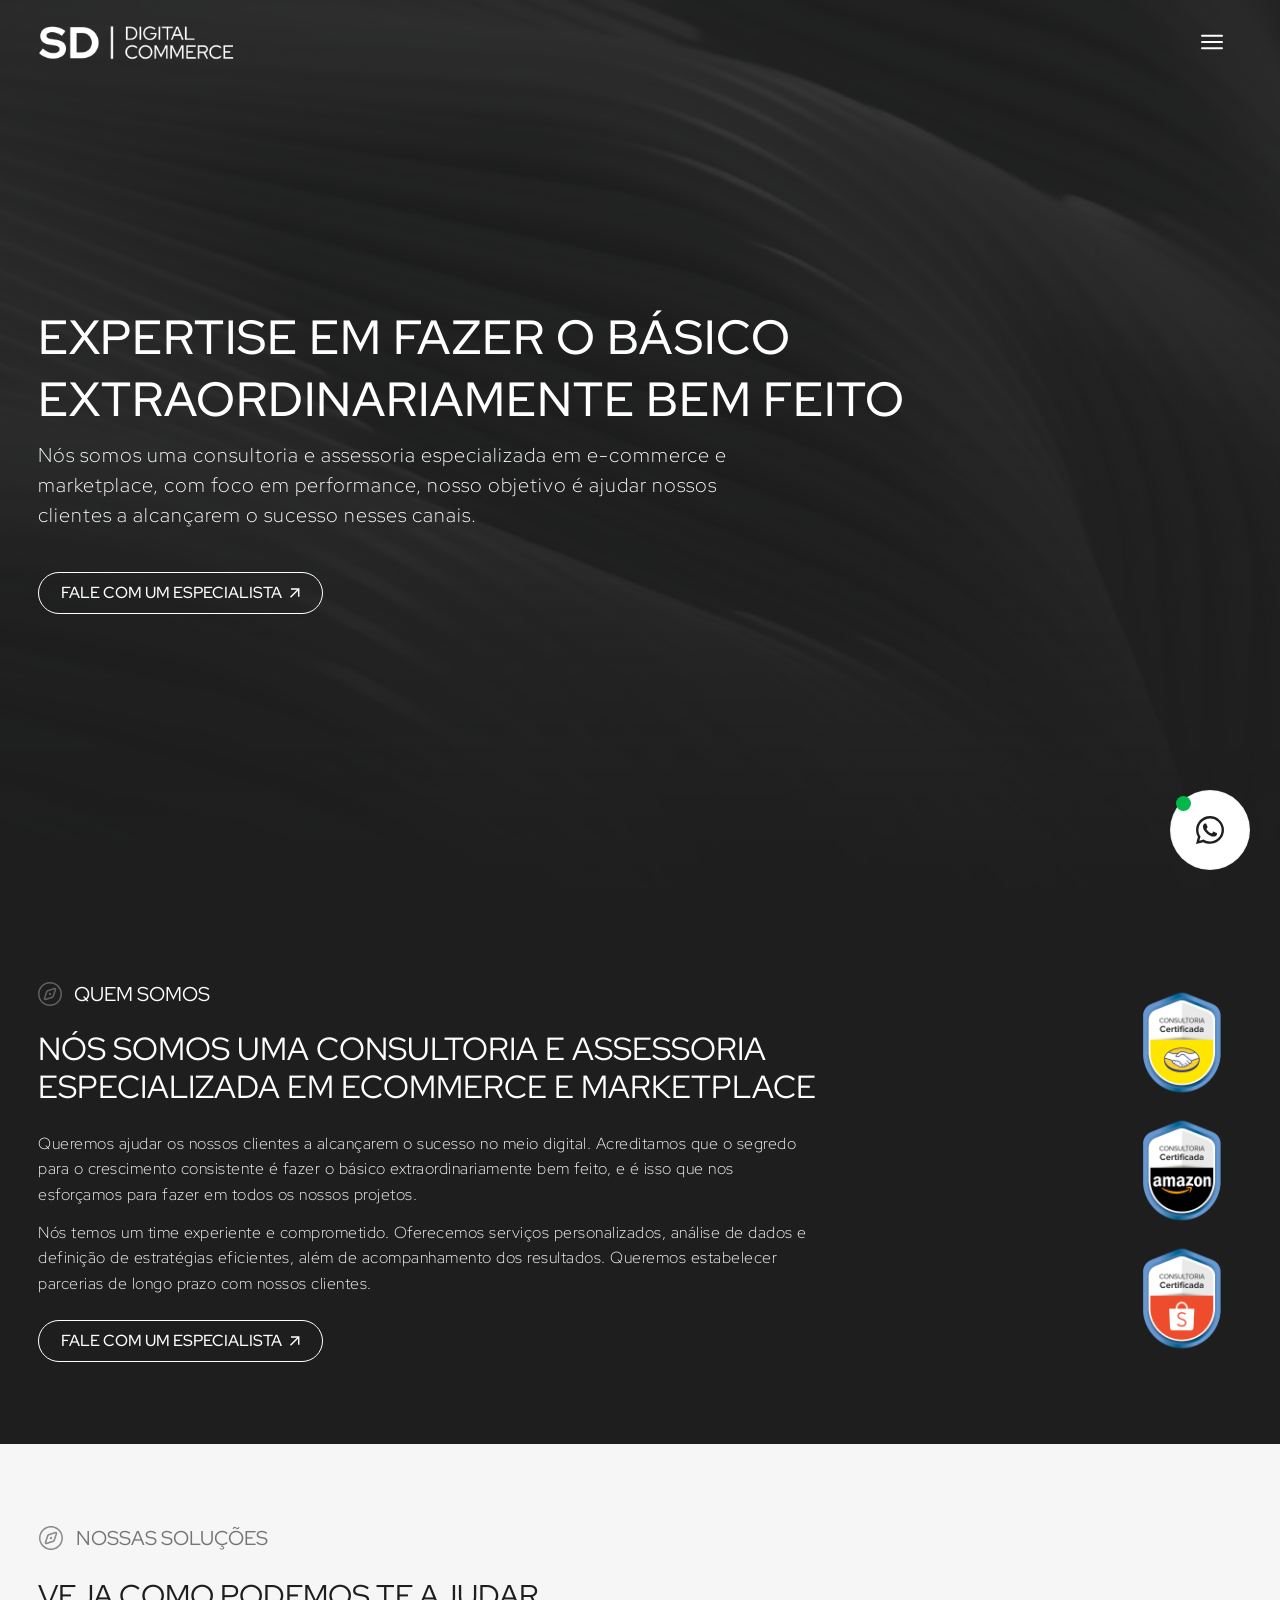
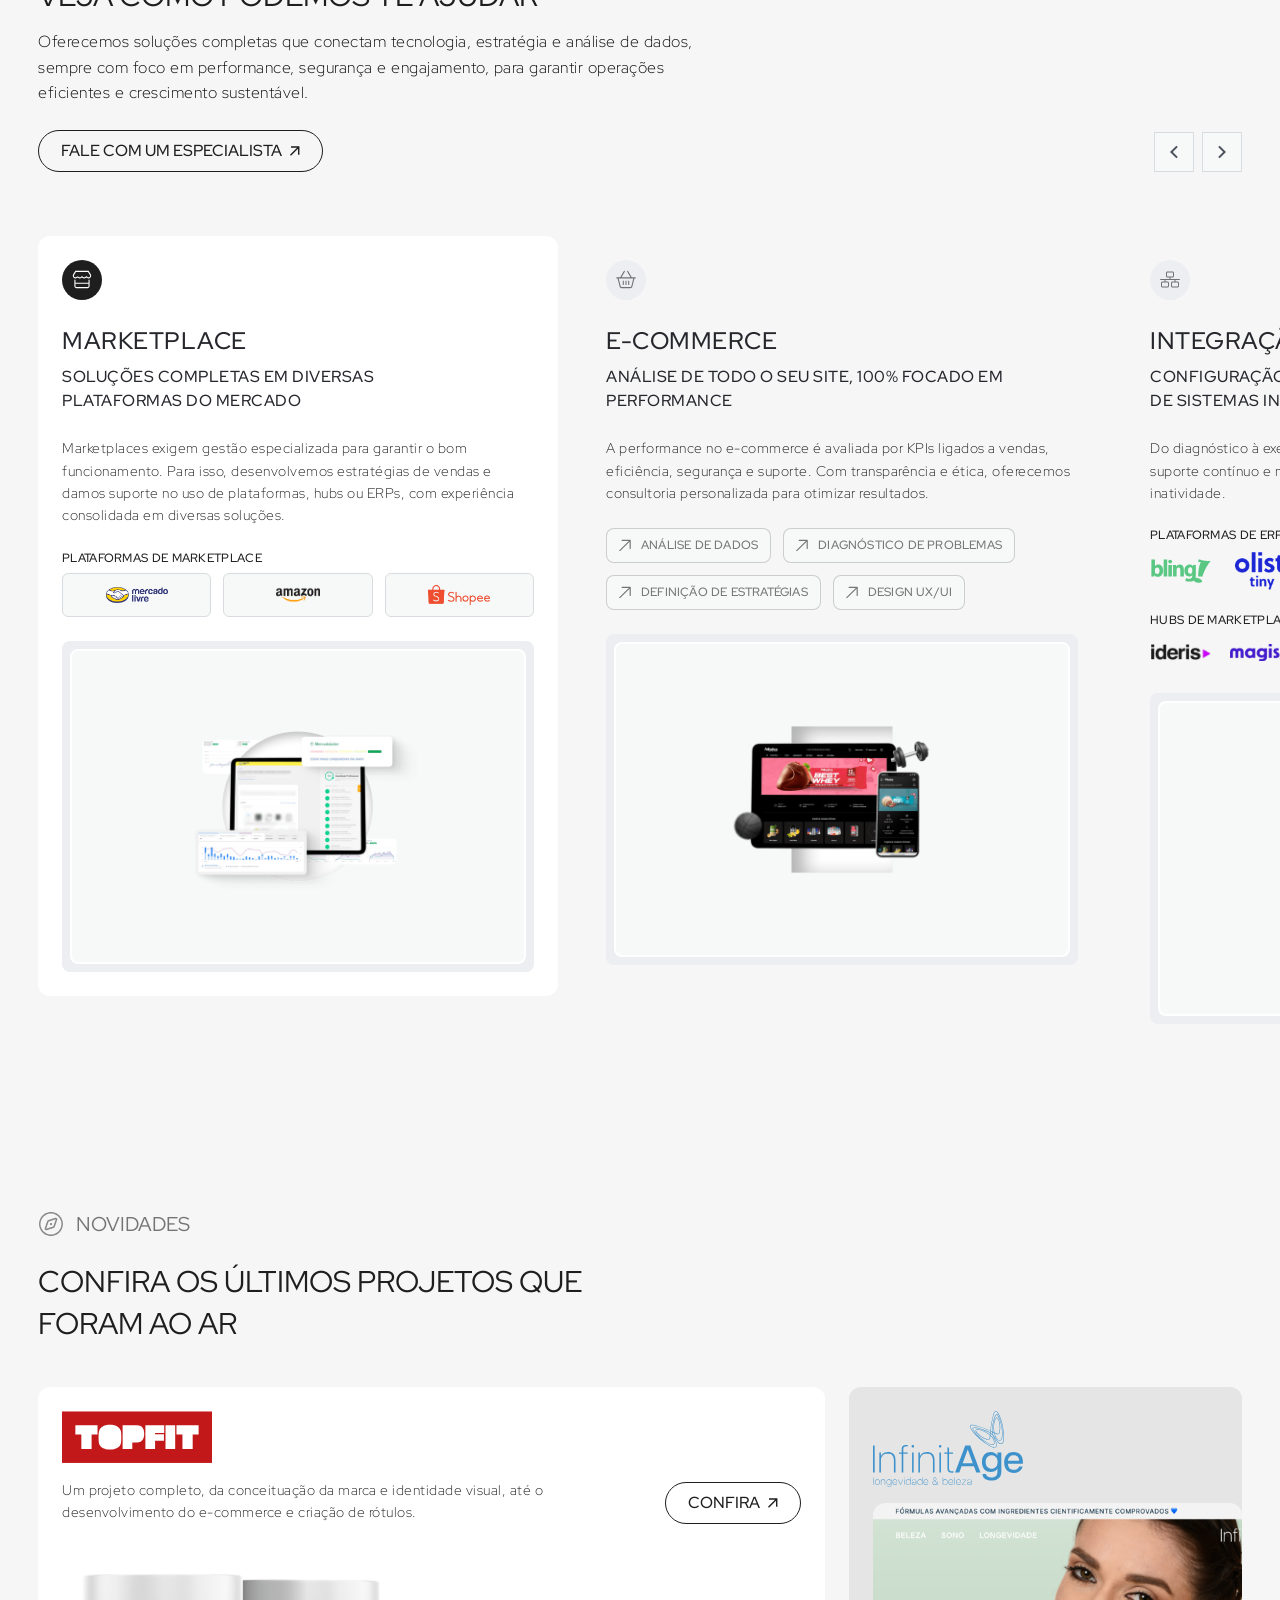
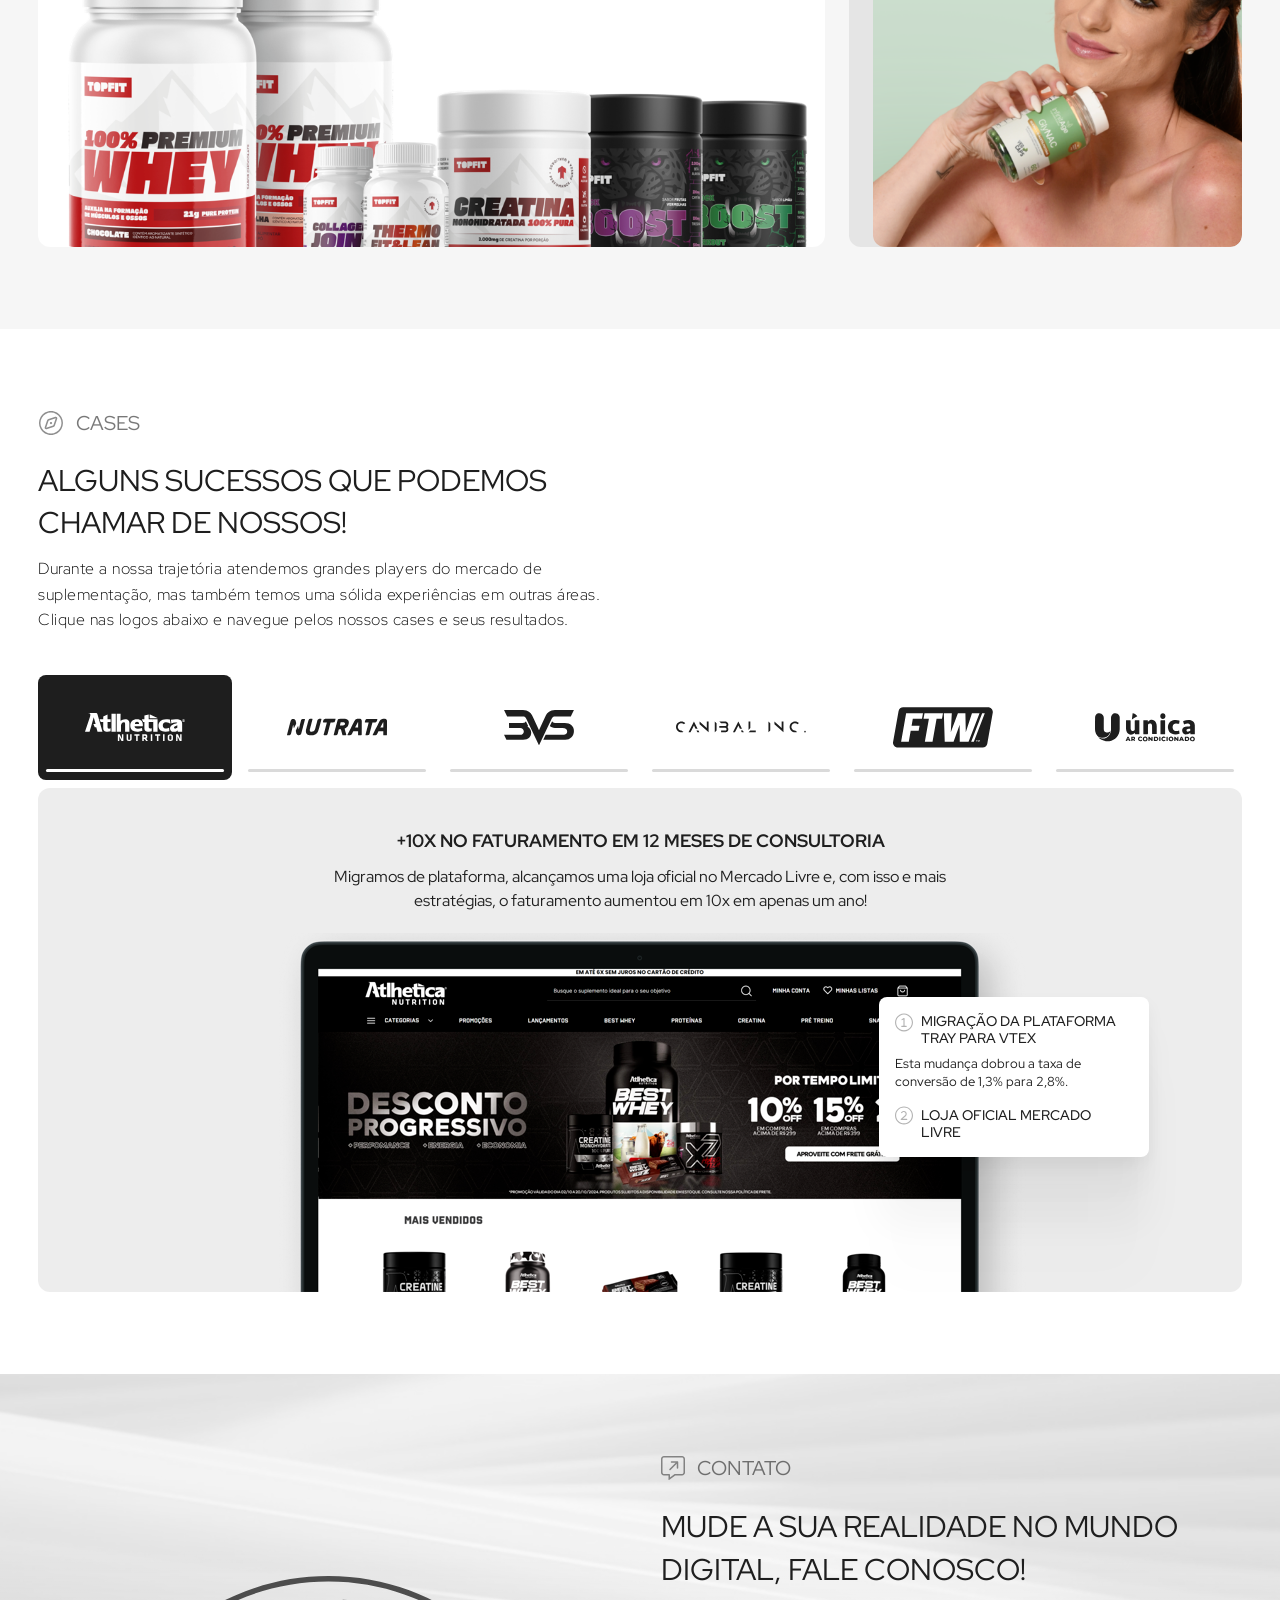
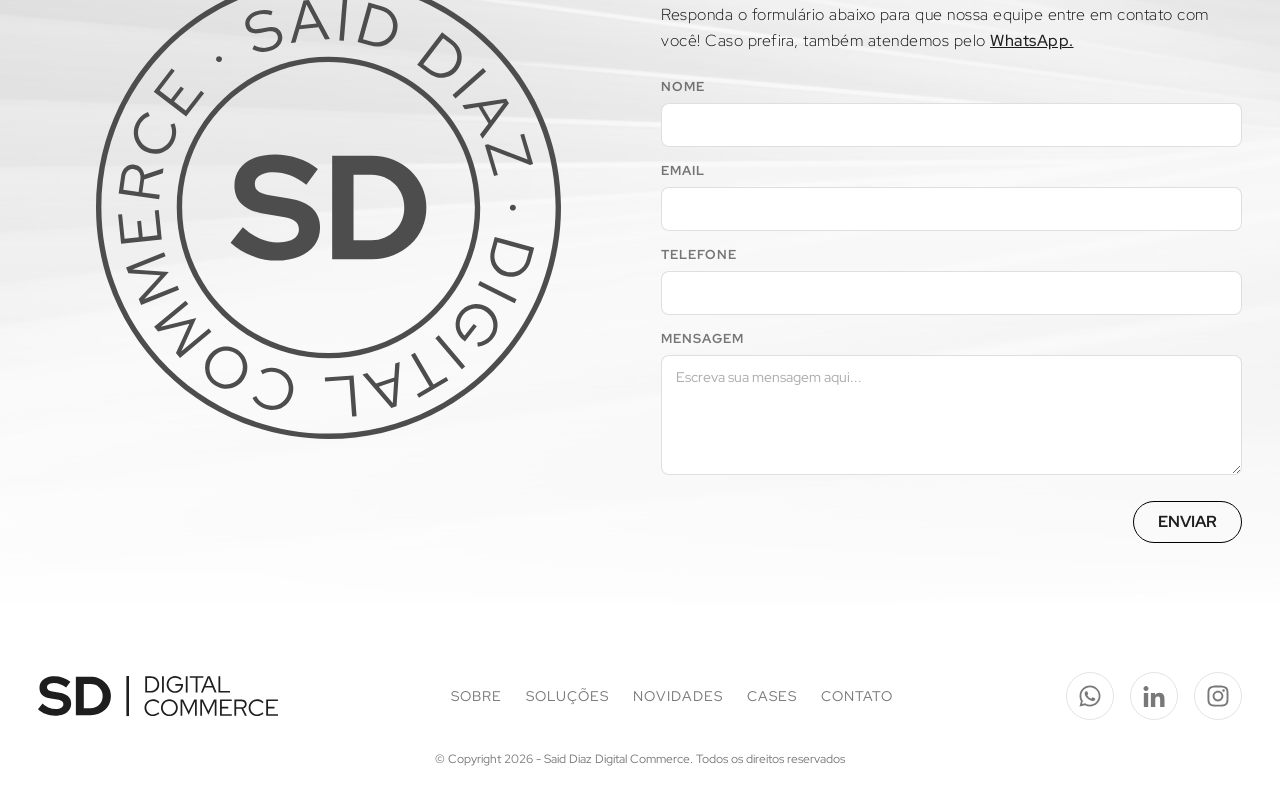
==== commit 16c5f905: "Add JSON-LD to home/case pages, OG image on briefing - index.html: schema Organization (nome, razão " ====
--- a/index.html
+++ b/index.html
@@ -13,7 +13,7 @@
   gtag('js', new Date());
 
   gtag('config', 'G-4YQKZQLQL6');
-</script></head><body class="body"><div data-w-id="56a95a81-654c-7a63-4aa8-25a8c856fb77" data-animation="default" data-collapse="all" data-duration="400" data-easing="ease" data-easing2="ease" role="banner" class="nav w-nav"><div class="container rel_2 w-container"><div class="page-padding"><div class="nav-wrapper"><div class="div-block-3"><a href="#inicio" class="logo-mob w-inline-block"><img src="assets/images/6431ae9e637d396272c8fb34_Group-1.svg" loading="lazy" alt="SD Digital" class="logo-static"/></a><a href="#inicio" class="logo w-nav-brand"><div class="lottie-animation" data-w-id="6ee7b707-18d7-85d8-5e42-a048c9edf136" data-animation-type="lottie" data-src="assets/json/643174de92cceca9a017cc86_logo_reveal_Lottie.json" data-loop="0" data-direction="1" data-autoplay="1" data-is-ix2-target="0" data-renderer="svg" data-default-duration="7.007007613484704" data-duration="6" data-loading="eager"></div></a></div><nav role="navigation" data-w-id="56a95a81-654c-7a63-4aa8-25a8c856fb7a" style="opacity:0;-webkit-transform:translate3d(0, -220px, 0) scale3d(1, 1, 1) rotateX(0) rotateY(0) rotateZ(0) skew(0, 0);-moz-transform:translate3d(0, -220px, 0) scale3d(1, 1, 1) rotateX(0) rotateY(0) rotateZ(0) skew(0, 0);-ms-transform:translate3d(0, -220px, 0) scale3d(1, 1, 1) rotateX(0) rotateY(0) rotateZ(0) skew(0, 0);transform:translate3d(0, -220px, 0) scale3d(1, 1, 1) rotateX(0) rotateY(0) rotateZ(0) skew(0, 0)" class="nav-menu w-nav-menu"><div class="container"><div class="page-padding menupdd"><div class="menu"><div class="links-wrapper"><a href="#inicio" class="nav-link w-nav-link">início</a><a href="#sobre" class="nav-link w-nav-link">sobre</a><a href="#solucoes" class="nav-link w-nav-link">Soluções</a><a href="#novos-projetos" class="nav-link w-nav-link">novidades</a><a href="#cases-de-sucesso" class="nav-link w-nav-link">cases</a><a href="#form" class="nav-link_2 w-nav-link">Contato</a></div></div></div></div></nav><div class="menu-button w-nav-button"><div class="w-icon-nav-menu"></div></div></div></div></div></div><section id="inicio" data-w-id="865b88fa-f930-348a-6294-e19f8564f85d" class="hero-sec"><div class="centralizer hero"><div class="container"><div class="page-padding"><div data-w-id="94e90c15-a761-829d-b35c-ac846448efdc" style="opacity:0;-webkit-transform:translate3d(0, 180px, 0) scale3d(1, 1, 1) rotateX(0) rotateY(0) rotateZ(0) skew(0, 0);-moz-transform:translate3d(0, 180px, 0) scale3d(1, 1, 1) rotateX(0) rotateY(0) rotateZ(0) skew(0, 0);-ms-transform:translate3d(0, 180px, 0) scale3d(1, 1, 1) rotateX(0) rotateY(0) rotateZ(0) skew(0, 0);transform:translate3d(0, 180px, 0) scale3d(1, 1, 1) rotateX(0) rotateY(0) rotateZ(0) skew(0, 0)" class="hero-wrapper"><h1 class="title-48 mob">expertise em fazer o básico <span class="text-span">muito</span> bem feito</h1><h1 class="title-48 desk">expertise em fazer o básico extraordinariamente bem feito</h1><div class="_80ch"><div class="text-20">Nós somos uma consultoria e assessoria especializada em e-commerce e marketplace, com foco em performance, nosso objetivo é ajudar nossos clientes a alcançarem o sucesso nesses canais.</div></div><div class="spacing-top-42 left"><a href="https://api.whatsapp.com/send?phone=5519999540707&text=Ol%C3%A1%21%20Vim%20pelo%20site%20da%20SD%20Digital%20e%20quero%20uma%20an%C3%A1lise%20gratuita%20do%20meu%20e-commerce%20ou%20marketplace." data-w-id="b4132884-e86b-6513-bd3a-eca90581f1f2" target="_blank" class="bttn01 w-inline-block"><div>Fale com um especialista</div><div style="-webkit-transform:translate3d(0, 0, 0) scale3d(1, 1, 1) rotateX(0deg) rotateY(0deg) rotateZ(0deg) skew(0, 0);-moz-transform:translate3d(0, 0, 0) scale3d(1, 1, 1) rotateX(0deg) rotateY(0deg) rotateZ(0deg) skew(0, 0);-ms-transform:translate3d(0, 0, 0) scale3d(1, 1, 1) rotateX(0deg) rotateY(0deg) rotateZ(0deg) skew(0, 0);transform:translate3d(0, 0, 0) scale3d(1, 1, 1) rotateX(0deg) rotateY(0deg) rotateZ(0deg) skew(0, 0);transform-style:preserve-3d" class="bttn-arrow w-embed"><svg width="10" height="10" viewBox="0 0 10 10" fill="none" xmlns="http://www.w3.org/2000/svg">
+</script><script type="application/ld+json">{"@context":"https://schema.org","@type":"Organization","@id":"https://www.saiddiazdigital.com/#organization","name":"SD Digital","legalName":"Said Diaz Digital Commerce","url":"https://www.saiddiazdigital.com/","logo":"https://www.saiddiazdigital.com/assets/images/6433580a545aff1b86f4e93c_Frame-37.png","description":"Consultoria e assessoria em e-commerce e marketplaces: Mercado Livre, Amazon, Shopee, gestão de campanhas, integração de ERP e mídia social.","areaServed":{"@type":"Country","name":"Brasil"},"sameAs":["https://www.linkedin.com/company/sd-digital-commerce","https://www.instagram.com/saiddiazdigital"]}</script></head><body class="body"><div data-w-id="56a95a81-654c-7a63-4aa8-25a8c856fb77" data-animation="default" data-collapse="all" data-duration="400" data-easing="ease" data-easing2="ease" role="banner" class="nav w-nav"><div class="container rel_2 w-container"><div class="page-padding"><div class="nav-wrapper"><div class="div-block-3"><a href="#inicio" class="logo-mob w-inline-block"><img src="assets/images/6431ae9e637d396272c8fb34_Group-1.svg" loading="lazy" alt="SD Digital" class="logo-static"/></a><a href="#inicio" class="logo w-nav-brand"><div class="lottie-animation" data-w-id="6ee7b707-18d7-85d8-5e42-a048c9edf136" data-animation-type="lottie" data-src="assets/json/643174de92cceca9a017cc86_logo_reveal_Lottie.json" data-loop="0" data-direction="1" data-autoplay="1" data-is-ix2-target="0" data-renderer="svg" data-default-duration="7.007007613484704" data-duration="6" data-loading="eager"></div></a></div><nav role="navigation" data-w-id="56a95a81-654c-7a63-4aa8-25a8c856fb7a" style="opacity:0;-webkit-transform:translate3d(0, -220px, 0) scale3d(1, 1, 1) rotateX(0) rotateY(0) rotateZ(0) skew(0, 0);-moz-transform:translate3d(0, -220px, 0) scale3d(1, 1, 1) rotateX(0) rotateY(0) rotateZ(0) skew(0, 0);-ms-transform:translate3d(0, -220px, 0) scale3d(1, 1, 1) rotateX(0) rotateY(0) rotateZ(0) skew(0, 0);transform:translate3d(0, -220px, 0) scale3d(1, 1, 1) rotateX(0) rotateY(0) rotateZ(0) skew(0, 0)" class="nav-menu w-nav-menu"><div class="container"><div class="page-padding menupdd"><div class="menu"><div class="links-wrapper"><a href="#inicio" class="nav-link w-nav-link">início</a><a href="#sobre" class="nav-link w-nav-link">sobre</a><a href="#solucoes" class="nav-link w-nav-link">Soluções</a><a href="#novos-projetos" class="nav-link w-nav-link">novidades</a><a href="#cases-de-sucesso" class="nav-link w-nav-link">cases</a><a href="#form" class="nav-link_2 w-nav-link">Contato</a></div></div></div></div></nav><div class="menu-button w-nav-button"><div class="w-icon-nav-menu"></div></div></div></div></div></div><section id="inicio" data-w-id="865b88fa-f930-348a-6294-e19f8564f85d" class="hero-sec"><div class="centralizer hero"><div class="container"><div class="page-padding"><div data-w-id="94e90c15-a761-829d-b35c-ac846448efdc" style="opacity:0;-webkit-transform:translate3d(0, 180px, 0) scale3d(1, 1, 1) rotateX(0) rotateY(0) rotateZ(0) skew(0, 0);-moz-transform:translate3d(0, 180px, 0) scale3d(1, 1, 1) rotateX(0) rotateY(0) rotateZ(0) skew(0, 0);-ms-transform:translate3d(0, 180px, 0) scale3d(1, 1, 1) rotateX(0) rotateY(0) rotateZ(0) skew(0, 0);transform:translate3d(0, 180px, 0) scale3d(1, 1, 1) rotateX(0) rotateY(0) rotateZ(0) skew(0, 0)" class="hero-wrapper"><h1 class="title-48 mob">expertise em fazer o básico <span class="text-span">muito</span> bem feito</h1><h1 class="title-48 desk">expertise em fazer o básico extraordinariamente bem feito</h1><div class="_80ch"><div class="text-20">Nós somos uma consultoria e assessoria especializada em e-commerce e marketplace, com foco em performance, nosso objetivo é ajudar nossos clientes a alcançarem o sucesso nesses canais.</div></div><div class="spacing-top-42 left"><a href="https://api.whatsapp.com/send?phone=5519999540707&text=Ol%C3%A1%21%20Vim%20pelo%20site%20da%20SD%20Digital%20e%20quero%20uma%20an%C3%A1lise%20gratuita%20do%20meu%20e-commerce%20ou%20marketplace." data-w-id="b4132884-e86b-6513-bd3a-eca90581f1f2" target="_blank" class="bttn01 w-inline-block"><div>Fale com um especialista</div><div style="-webkit-transform:translate3d(0, 0, 0) scale3d(1, 1, 1) rotateX(0deg) rotateY(0deg) rotateZ(0deg) skew(0, 0);-moz-transform:translate3d(0, 0, 0) scale3d(1, 1, 1) rotateX(0deg) rotateY(0deg) rotateZ(0deg) skew(0, 0);-ms-transform:translate3d(0, 0, 0) scale3d(1, 1, 1) rotateX(0deg) rotateY(0deg) rotateZ(0deg) skew(0, 0);transform:translate3d(0, 0, 0) scale3d(1, 1, 1) rotateX(0deg) rotateY(0deg) rotateZ(0deg) skew(0, 0);transform-style:preserve-3d" class="bttn-arrow w-embed"><svg width="10" height="10" viewBox="0 0 10 10" fill="none" xmlns="http://www.w3.org/2000/svg">
 <path d="M9.43359 0.283203V8.7207H8.02734V2.68555L0.996094 9.7168L0 8.7207L7.03125 1.68945H0.996094V0.283203H9.43359Z" fill="currentColor"/>
 </svg></div></a></div></div></div></div></div><div class="filter-gradient"></div><div class="filter-opacity"></div><div class="filter-light"></div><div data-poster-url="assets/images/643170b8637d3956f2c3af32_production-ID_4779866-poster-00001.jpg" data-video-urls="assets/media/643170b8637d3956f2c3af32_production-ID_4779866-transcode.mp4,assets/media/643170b8637d3956f2c3af32_production-ID_4779866-transcode.webm" data-autoplay="true" data-loop="true" data-wf-ignore="true" class="bg-video w-background-video w-background-video-atom"><video id="22ec9fbb-ae01-f21e-eb75-9aa817110f45-video" autoplay="" loop="" style="background-image:url(&quot;assets/images/643170b8637d3956f2c3af32_production-ID_4779866-poster-00001.jpg&quot;)" muted="" playsinline="" data-wf-ignore="true" data-object-fit="cover"><source src="assets/media/643170b8637d3956f2c3af32_production-ID_4779866-transcode.mp4" data-wf-ignore="true"/><source src="assets/media/643170b8637d3956f2c3af32_production-ID_4779866-transcode.webm" data-wf-ignore="true"/></video></div></section><section id="sobre" class="sec-01"><div class="container"><div class="page-padding"><div class="div-block-6"><div class="_65prcnt-div"><div class="tag-title"><img src="assets/images/6431895c3f44a72aec51f63e_compass.svg" loading="lazy" alt=""/><h2 class="title-20">quem somos</h2></div><h2 class="title-32">nós somos uma Consultoria e assessoria especializada em ecommerce e marketplace</h2><div class="paragraph-div"><p class="paragraph-16">Queremos ajudar os nossos clientes a alcançarem o sucesso no meio digital. Acreditamos que o segredo para o crescimento consistente é fazer o básico extraordinariamente bem feito, e é isso que nos esforçamos para fazer em todos os nossos projetos.</p><p class="paragraph-16">Nós temos um time experiente e comprometido. Oferecemos serviços personalizados, análise de dados e definição de estratégias eficientes, além de acompanhamento dos resultados. Queremos estabelecer parcerias de longo prazo com nossos clientes.</p></div><div class="bttn-div"><a href="https://api.whatsapp.com/send?phone=5519999540707&text=Ol%C3%A1%21%20Vim%20pelo%20site%20da%20SD%20Digital%20e%20quero%20uma%20an%C3%A1lise%20gratuita%20do%20meu%20e-commerce%20ou%20marketplace." data-w-id="710fdee2-06c3-f466-99f7-5ca95aca4c8f" target="_blank" class="bttn01 w-inline-block"><div>Fale com um especialista</div><div style="-webkit-transform:translate3d(0, 0, 0) scale3d(1, 1, 1) rotateX(0deg) rotateY(0deg) rotateZ(0deg) skew(0, 0);-moz-transform:translate3d(0, 0, 0) scale3d(1, 1, 1) rotateX(0deg) rotateY(0deg) rotateZ(0deg) skew(0, 0);-ms-transform:translate3d(0, 0, 0) scale3d(1, 1, 1) rotateX(0deg) rotateY(0deg) rotateZ(0deg) skew(0, 0);transform:translate3d(0, 0, 0) scale3d(1, 1, 1) rotateX(0deg) rotateY(0deg) rotateZ(0deg) skew(0, 0);transform-style:preserve-3d" class="bttn-arrow w-embed"><svg width="10" height="10" viewBox="0 0 10 10" fill="none" xmlns="http://www.w3.org/2000/svg">
 <path d="M9.43359 0.283203V8.7207H8.02734V2.68555L0.996094 9.7168L0 8.7207L7.03125 1.68945H0.996094V0.283203H9.43359Z" fill="currentColor"/>
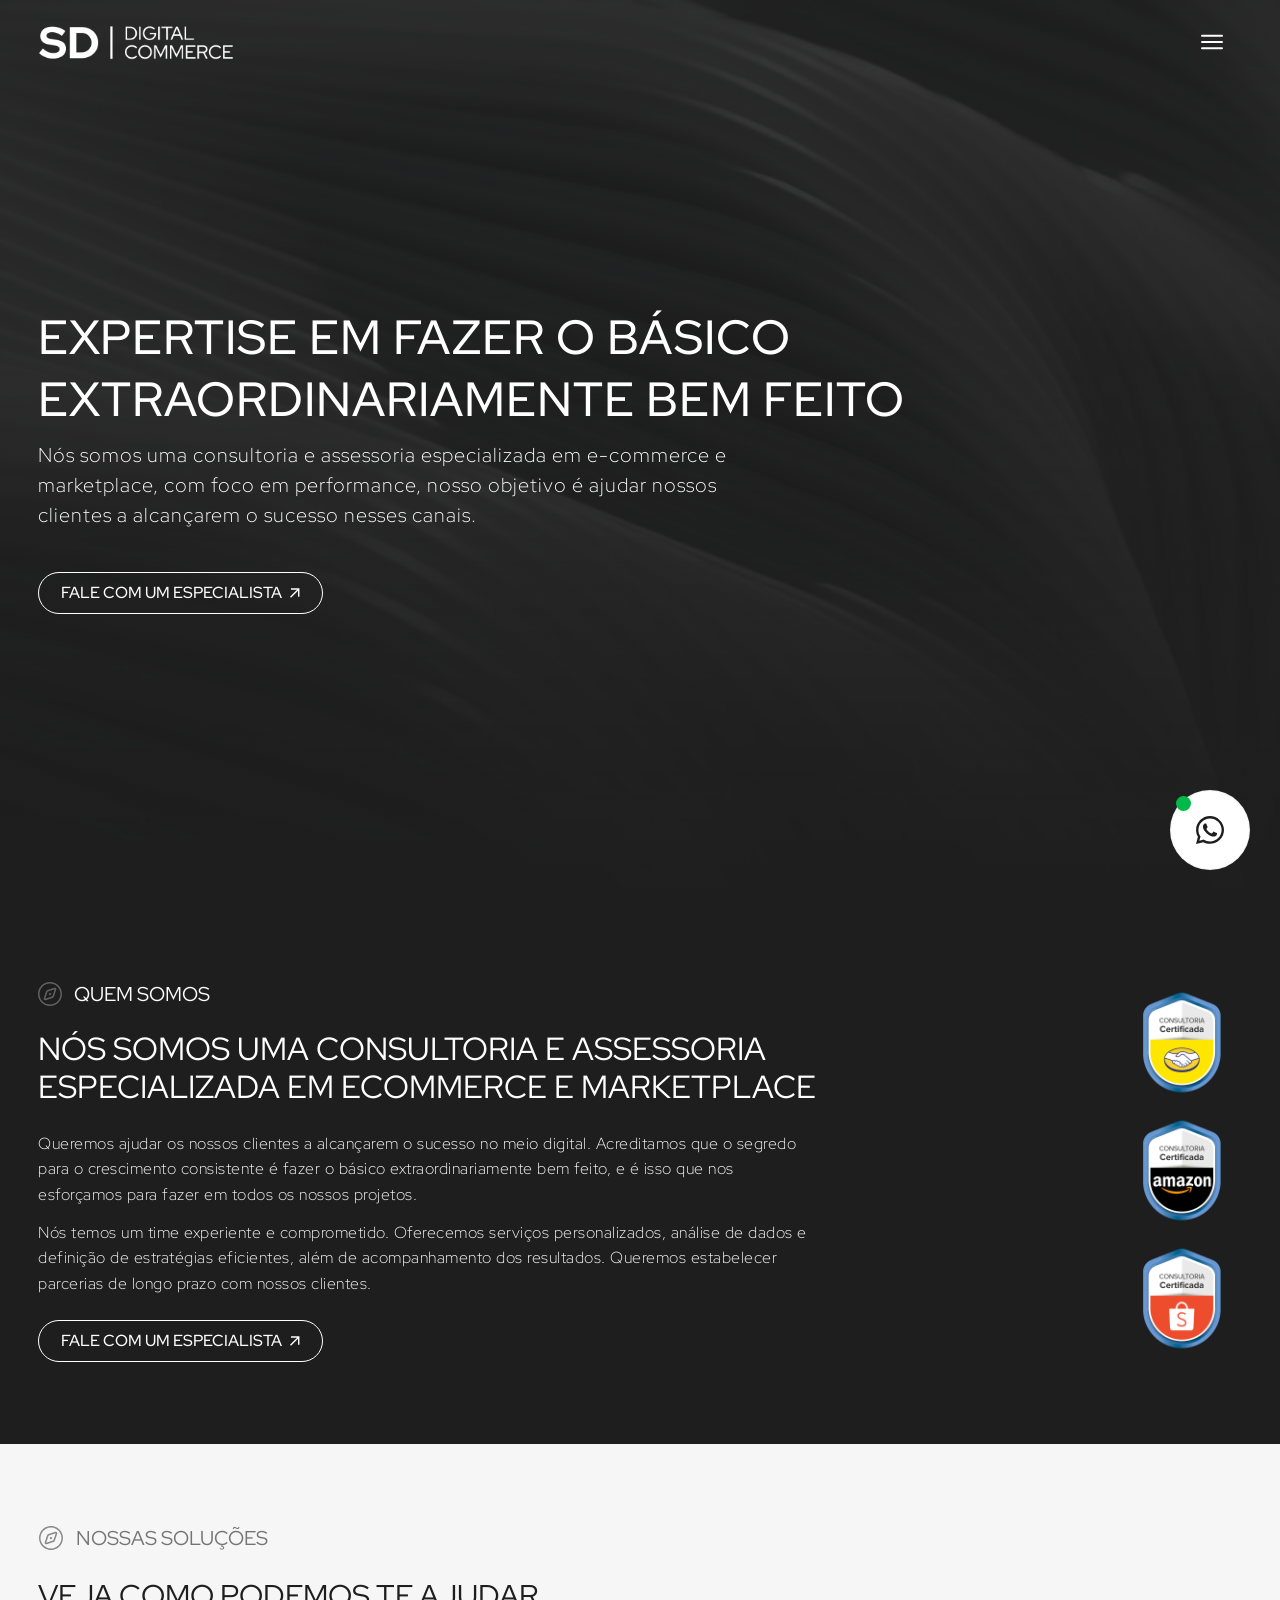
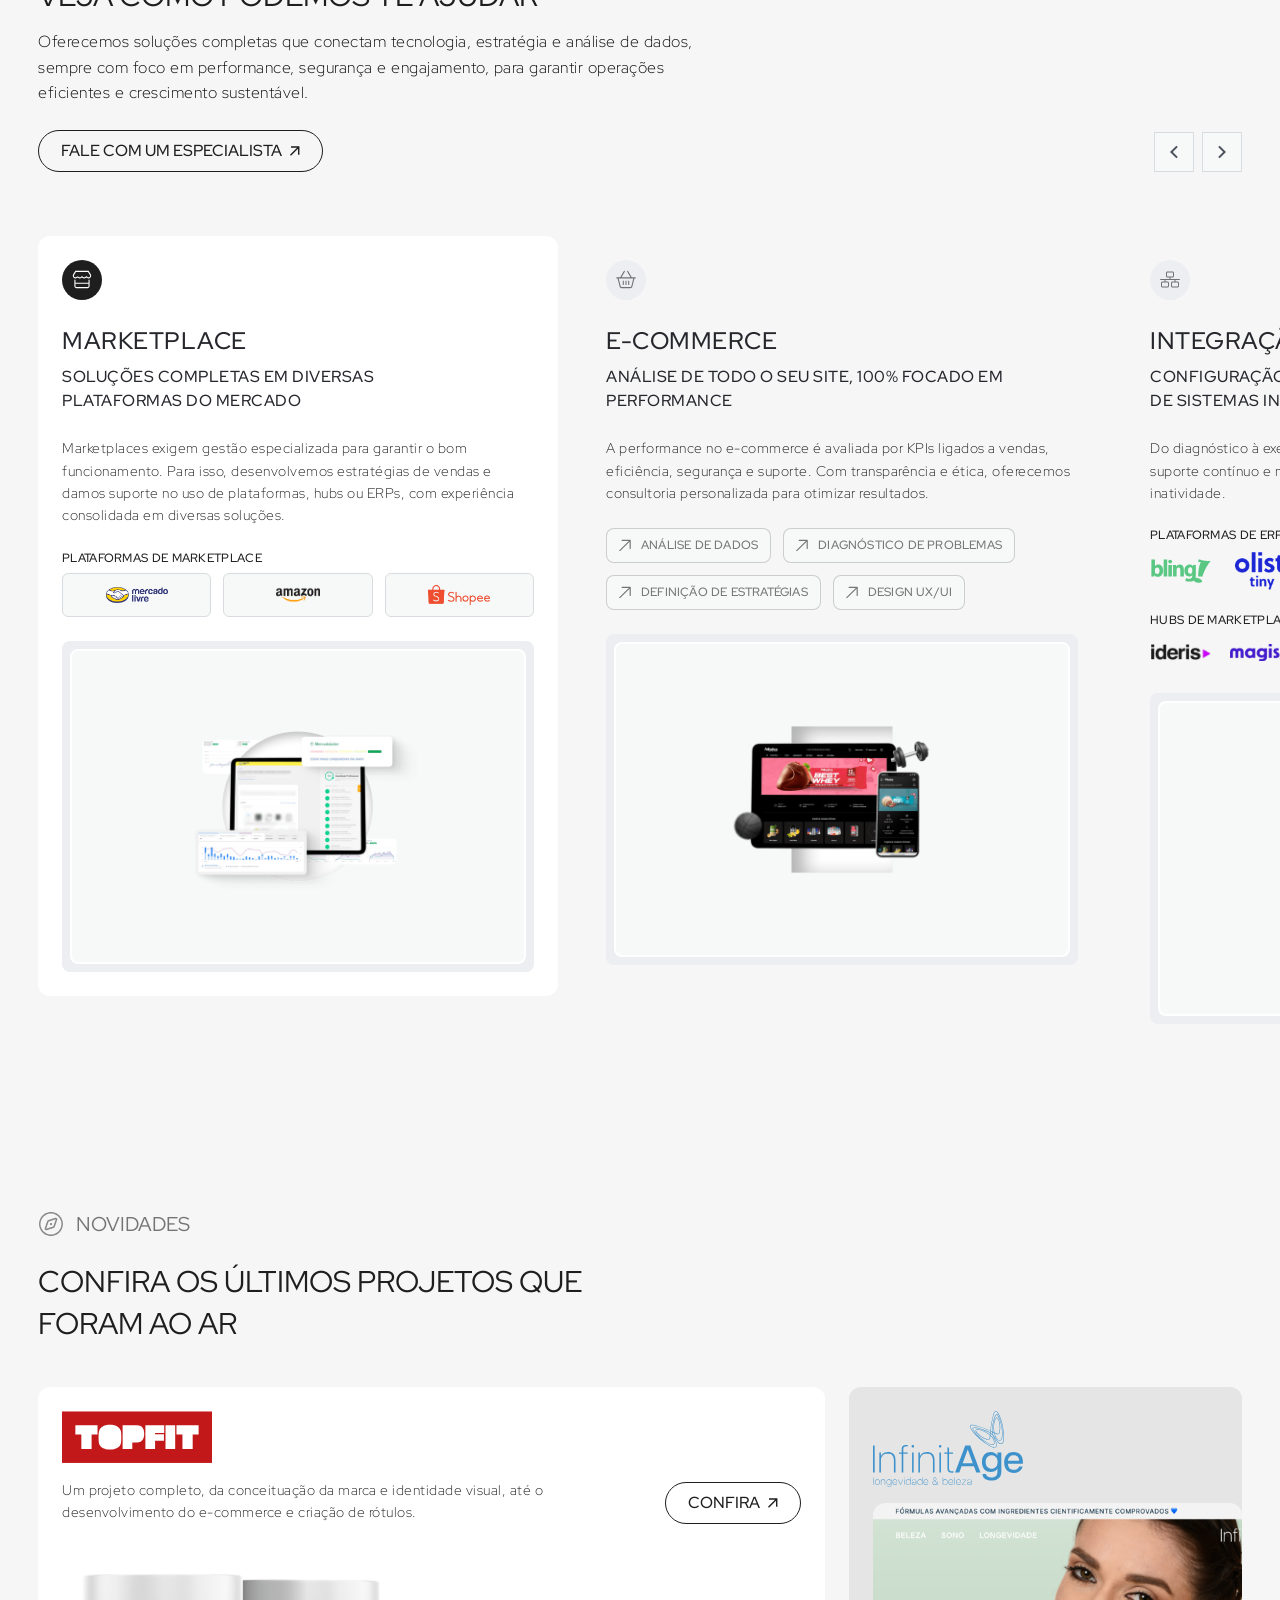
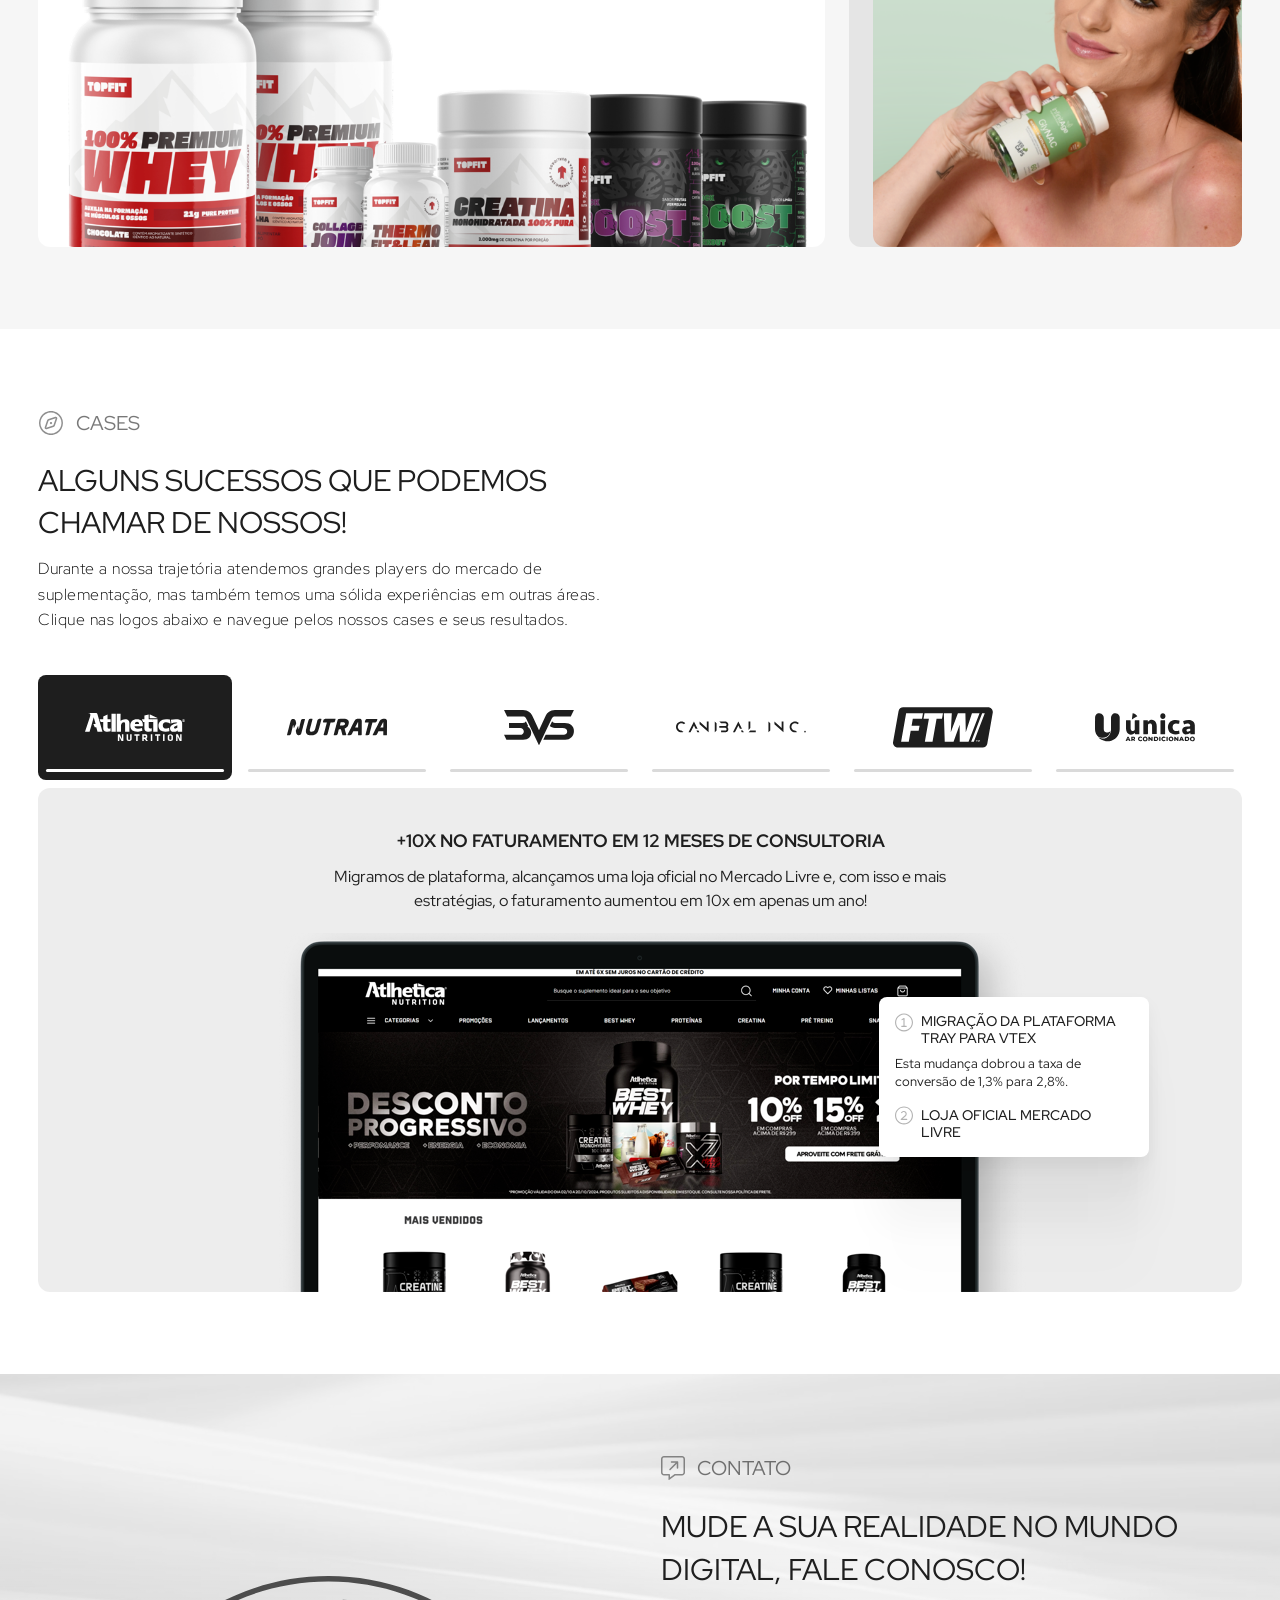
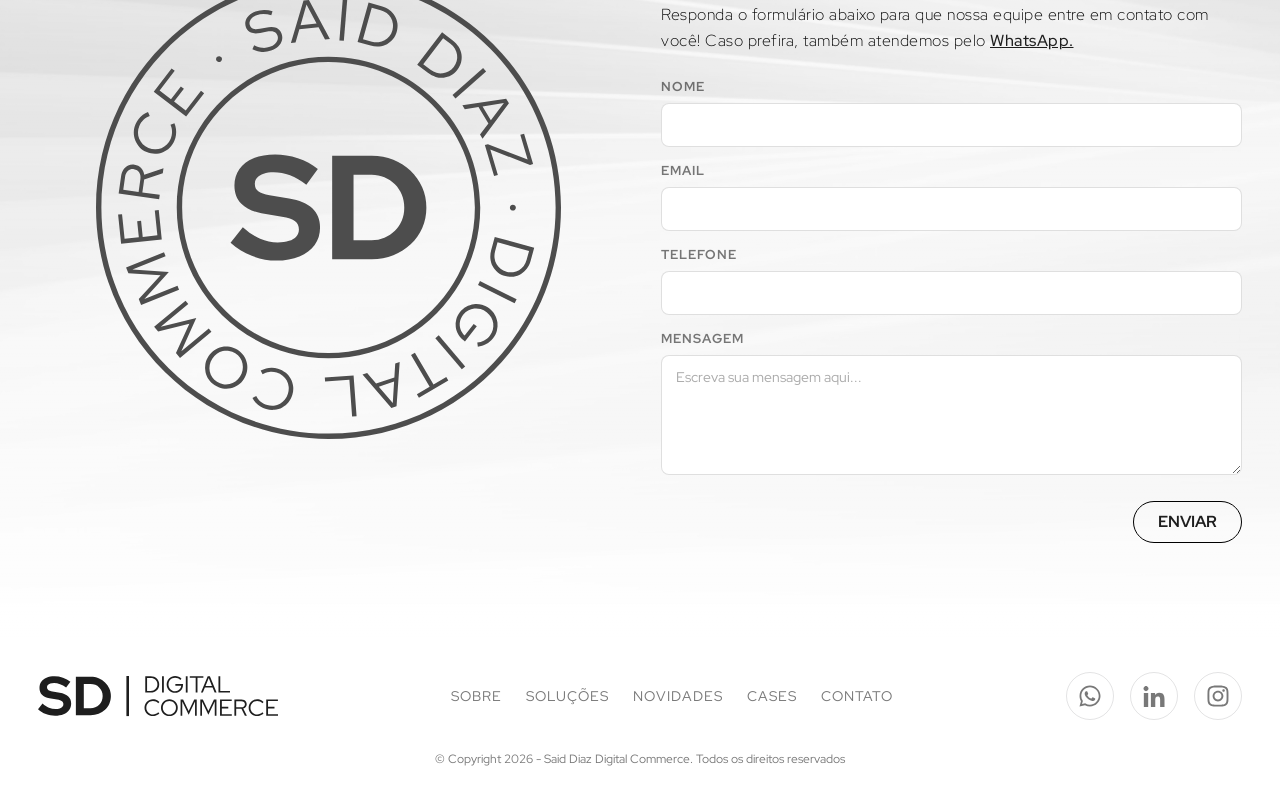
==== commit 28dec791: "Fix mobile layout issues in the cases tabs and #solucoes section - Cases logo tabs (#cases-de-sucess" ====
--- a/index.html
+++ b/index.html
@@ -1,4 +1,4 @@
-<!DOCTYPE html><!-- This site was created in Webflow. https://webflow.com --><!-- Last Published: Fri May 15 2026 23:23:13 GMT+0000 (Coordinated Universal Time) --><html lang="pt-BR" data-wf-domain="www.saiddiazdigital.com" data-wf-page="642ec60d56bfe2be55cefa4e" data-wf-site="642ec60d56bfe2ee3acefa4d"><head><meta charset="utf-8"/><link href="https://cdn.prod.website-files.com" rel="preconnect"/><title>SD Digital | Consultoria em e-commerce e marketplaces</title><meta content="Ajudamos empresas a crescerem no digital com consultoria certificada em e-commerce e marketplaces. Estratégias, dados e resultados reais." name="description"/><meta content="SD Digital | Consultoria em e-commerce e marketplaces" property="og:title"/><meta content="Ajudamos empresas a crescerem no digital com consultoria certificada em e-commerce e marketplaces. Estratégias, dados e resultados reais." property="og:description"/><meta content="https://www.saiddiazdigital.com/assets/images/6433580a545aff1b86f4e93c_Frame-37.png" property="og:image"/><meta content="https://www.saiddiazdigital.com/" property="og:url"/><meta content="SD Digital | Consultoria em e-commerce e marketplaces" name="twitter:title"/><meta content="Ajudamos empresas a crescerem no digital com consultoria certificada em e-commerce e marketplaces. Estratégias, dados e resultados reais." name="twitter:description"/><meta content="https://www.saiddiazdigital.com/assets/images/6433580a545aff1b86f4e93c_Frame-37.png" name="twitter:image"/><meta property="og:type" content="website"/><meta content="summary_large_image" name="twitter:card"/><meta content="width=device-width, initial-scale=1" name="viewport"/><meta content="Webflow" name="generator"/><link href="assets/css/saiddiazdigital.webflow.shared.899e1d6f1.min.css" rel="stylesheet" type="text/css"/><link href="assets/css/site-overrides.css?v=19" rel="stylesheet" type="text/css"/><style>@media (max-width:479px) {html.w-mod-js:not(.w-mod-ix) [data-w-id="56a95a81-654c-7a63-4aa8-25a8c856fb77"] {opacity:0;-webkit-transform:translate3d(0, -220px, 0) scale3d(1, 1, 1) rotateX(0) rotateY(0) rotateZ(0) skew(0, 0);-moz-transform:translate3d(0, -220px, 0) scale3d(1, 1, 1) rotateX(0) rotateY(0) rotateZ(0) skew(0, 0);-ms-transform:translate3d(0, -220px, 0) scale3d(1, 1, 1) rotateX(0) rotateY(0) rotateZ(0) skew(0, 0);transform:translate3d(0, -220px, 0) scale3d(1, 1, 1) rotateX(0) rotateY(0) rotateZ(0) skew(0, 0);}}</style><link href="https://fonts.googleapis.com" rel="preconnect"/><link href="https://fonts.gstatic.com" rel="preconnect" crossorigin/><link href="https://fonts.googleapis.com/css2?family=Red+Hat+Display:wght@300;400;500;600;700&display=swap" rel="stylesheet"/><script type="text/javascript">!function(o,c){var n=c.documentElement,t=" w-mod-";n.className+=t+"js",("ontouchstart"in o||o.DocumentTouch&&c instanceof DocumentTouch)&&(n.className+=t+"touch")}(window,document);</script><link href="assets/images/6433569aa31608f904c65bf5_Frame-124.svg" rel="shortcut icon" type="image/x-icon"/><link href="assets/images/6433569ea50b9c74586c1456_Frame-125.svg" rel="apple-touch-icon"/><link href="https://www.saiddiazdigital.com/" rel="canonical"/><!-- Google Tag Manager -->
+<!DOCTYPE html><!-- This site was created in Webflow. https://webflow.com --><!-- Last Published: Fri May 15 2026 23:23:13 GMT+0000 (Coordinated Universal Time) --><html lang="pt-BR" data-wf-domain="www.saiddiazdigital.com" data-wf-page="642ec60d56bfe2be55cefa4e" data-wf-site="642ec60d56bfe2ee3acefa4d"><head><meta charset="utf-8"/><link href="https://cdn.prod.website-files.com" rel="preconnect"/><title>SD Digital | Consultoria em e-commerce e marketplaces</title><meta content="Ajudamos empresas a crescerem no digital com consultoria certificada em e-commerce e marketplaces. Estratégias, dados e resultados reais." name="description"/><meta content="SD Digital | Consultoria em e-commerce e marketplaces" property="og:title"/><meta content="Ajudamos empresas a crescerem no digital com consultoria certificada em e-commerce e marketplaces. Estratégias, dados e resultados reais." property="og:description"/><meta content="https://www.saiddiazdigital.com/assets/images/6433580a545aff1b86f4e93c_Frame-37.png" property="og:image"/><meta content="https://www.saiddiazdigital.com/" property="og:url"/><meta content="SD Digital | Consultoria em e-commerce e marketplaces" name="twitter:title"/><meta content="Ajudamos empresas a crescerem no digital com consultoria certificada em e-commerce e marketplaces. Estratégias, dados e resultados reais." name="twitter:description"/><meta content="https://www.saiddiazdigital.com/assets/images/6433580a545aff1b86f4e93c_Frame-37.png" name="twitter:image"/><meta property="og:type" content="website"/><meta content="summary_large_image" name="twitter:card"/><meta content="width=device-width, initial-scale=1" name="viewport"/><meta content="Webflow" name="generator"/><link href="assets/css/saiddiazdigital.webflow.shared.899e1d6f1.min.css" rel="stylesheet" type="text/css"/><link href="assets/css/site-overrides.css?v=24" rel="stylesheet" type="text/css"/><style>@media (max-width:479px) {html.w-mod-js:not(.w-mod-ix) [data-w-id="56a95a81-654c-7a63-4aa8-25a8c856fb77"] {opacity:0;-webkit-transform:translate3d(0, -220px, 0) scale3d(1, 1, 1) rotateX(0) rotateY(0) rotateZ(0) skew(0, 0);-moz-transform:translate3d(0, -220px, 0) scale3d(1, 1, 1) rotateX(0) rotateY(0) rotateZ(0) skew(0, 0);-ms-transform:translate3d(0, -220px, 0) scale3d(1, 1, 1) rotateX(0) rotateY(0) rotateZ(0) skew(0, 0);transform:translate3d(0, -220px, 0) scale3d(1, 1, 1) rotateX(0) rotateY(0) rotateZ(0) skew(0, 0);}}</style><link href="https://fonts.googleapis.com" rel="preconnect"/><link href="https://fonts.gstatic.com" rel="preconnect" crossorigin/><link href="https://fonts.googleapis.com/css2?family=Red+Hat+Display:wght@300;400;500;600;700&display=swap" rel="stylesheet"/><script type="text/javascript">!function(o,c){var n=c.documentElement,t=" w-mod-";n.className+=t+"js",("ontouchstart"in o||o.DocumentTouch&&c instanceof DocumentTouch)&&(n.className+=t+"touch")}(window,document);</script><link href="assets/images/6433569aa31608f904c65bf5_Frame-124.svg" rel="shortcut icon" type="image/x-icon"/><link href="assets/images/6433569ea50b9c74586c1456_Frame-125.svg" rel="apple-touch-icon"/><link href="https://www.saiddiazdigital.com/" rel="canonical"/><!-- Google Tag Manager -->
 <script>(function(w,d,s,l,i){w[l]=w[l]||[];w[l].push({'gtm.start':
 new Date().getTime(),event:'gtm.js'});var f=d.getElementsByTagName(s)[0],
 j=d.createElement(s),dl=l!='dataLayer'?'&l='+l:'';j.async=true;j.src=
--- a/assets/css/site-overrides.css
+++ b/assets/css/site-overrides.css
@@ -213,6 +213,65 @@
 .tab-detail-wrapper { margin-bottom: 20px; }
 .div-block-4 { gap: 16px; }
 
+/* No ≤479px a lista de logos das abas de cases é uma grade de 2 colunas
+   (.feature-tab-menu{flex-flow:wrap} + .feature-tab-link{width:50%} no CSS do
+   Webflow). Só que o gap:8px que adicionamos ao menu logo acima faz
+   50% + 50% + 8px estourar a linha: cada logo quebrava sozinho, ocupando só
+   metade da largura e encostado à esquerda — com a barra de progresso
+   (::after, left/right:8px) e o fundo do item ativo cortados no meio da tela.
+   calc(50% - 4px) desconta a metade do gap de cada item, então os dois cabem
+   na mesma linha e a grade de 2 colunas volta a fechar certinho. O .w--current
+   precisa do mesmo valor porque a regra do Webflow pra aba ativa também fixa
+   width:50% com especificidade maior. */
+@media screen and (max-width: 479px) {
+  .feature-tab-link,
+  .feature-tab-link.w--current { width: calc(50% - 4px); }
+}
+
+/* ============================================================================
+   #solucoes: CTA mobile solto (só ≤479px)
+   ---------------------------------------------------------------------------
+   No mobile a seção troca o botão do topo (.bttn01.b.hide-mob, ao lado do
+   título) por um CTA próprio embrulhado em .hide-desk, que no HTML vem
+   DEPOIS do slider "Veja como podemos te ajudar". O slider (.hiw-slider) tem
+   a altura do slide mais alto (~704px) e os slides visíveis são mais baixos
+   (~600px), então sobra um vão morto embaixo dele — e o botão aparecia
+   flutuando nesse vazio, sem relação com o conteúdo acima ou abaixo.
+   Reordena via flex pra o CTA seguir direto o parágrafo de introdução
+   (encostado em conteúdo real), com o slider logo abaixo dele.
+   ========================================================================= */
+@media screen and (max-width: 479px) {
+  #solucoes .page-padding { display: flex; flex-direction: column; }
+  #solucoes .hide-desk { order: 1; margin-bottom: 42px; }
+  #solucoes .hide-desk .spacing-top-32 { margin-top: 0; }
+  #solucoes .hiw-slider { order: 2; }
+}
+
+/* ============================================================================
+   #solucoes ↔ #novos-projetos: vão gigante entre as seções no mobile (≤479px)
+   ---------------------------------------------------------------------------
+   Só essas duas seções (vizinhas) usam .section-regular. O espaço entre elas
+   passava de 230px: 72px de padding em cada + ~90px de folga morta que o
+   slider deixava embaixo — a .hiw-slider assume a altura do slide mais alto
+   (~692px) e os slides visíveis têm ~600px, então sobrava um vazio dentro do
+   slider, abaixo do card.
+   - Encolhe o padding vertical das duas seções e zera quase todo o
+     padding-bottom de #solucoes (o slider já dá peso visual embaixo).
+   - Faz o slider caber no slide ativo: os inativos (aria-hidden="true") só
+     inflavam a linha do w-slider-mask; colapsando a altura deles, o mask e o
+     .hiw-slider (height:auto) passam a seguir só o slide visível. Se o JS do
+     slider não rodar, nenhum slide tem aria-hidden e cai no comportamento
+     antigo (mostra o mais alto) — degrada sem quebrar.
+   ========================================================================= */
+@media screen and (max-width: 479px) {
+  .section-regular { padding-top: 48px; padding-bottom: 48px; }
+  #solucoes { padding-bottom: 24px; }
+  #solucoes .hiw-slider,
+  #solucoes .w-slider-mask { height: auto; }
+  #solucoes .hiw-slide { height: auto; }
+  #solucoes .hiw-slide[aria-hidden="true"] { height: 0; overflow: hidden; }
+}
+
 /* ============================================================================
    Campos de formulário (home, briefing, TOPFIT e as LPs)
    ---------------------------------------------------------------------------
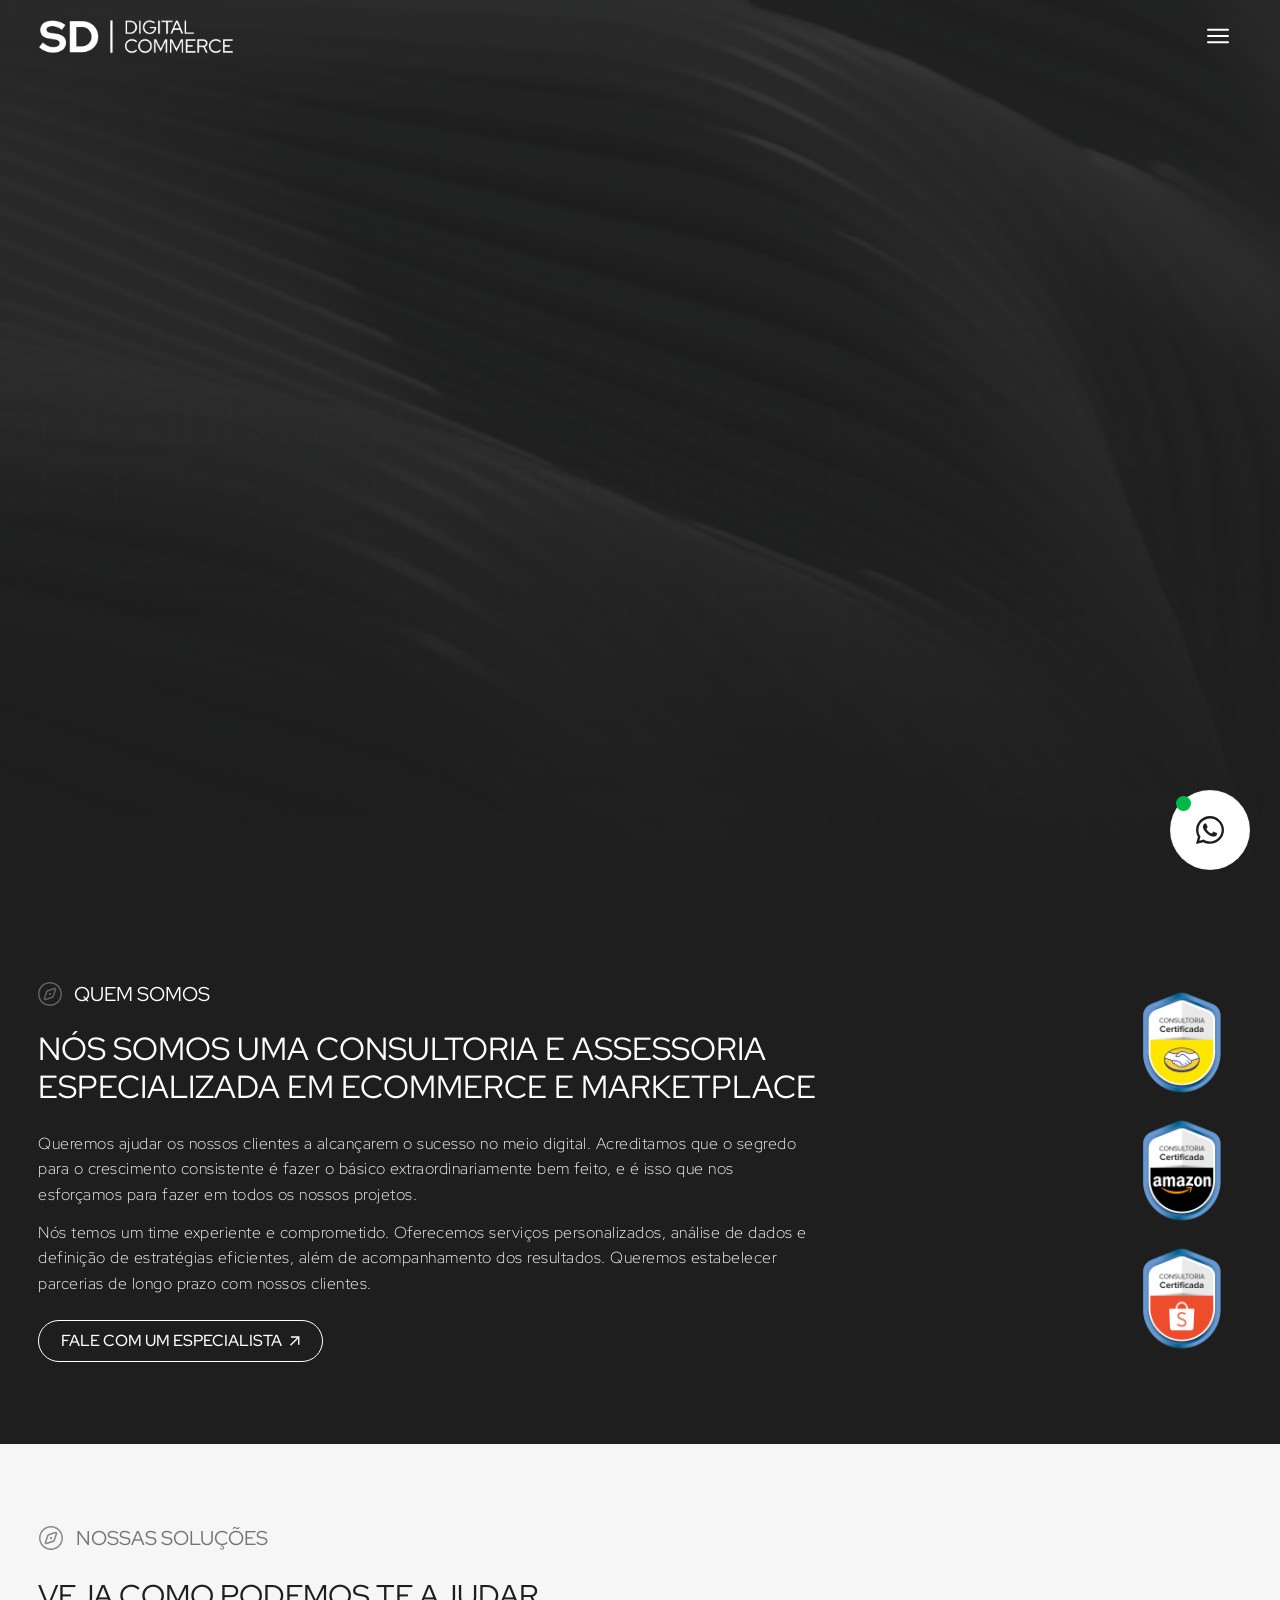
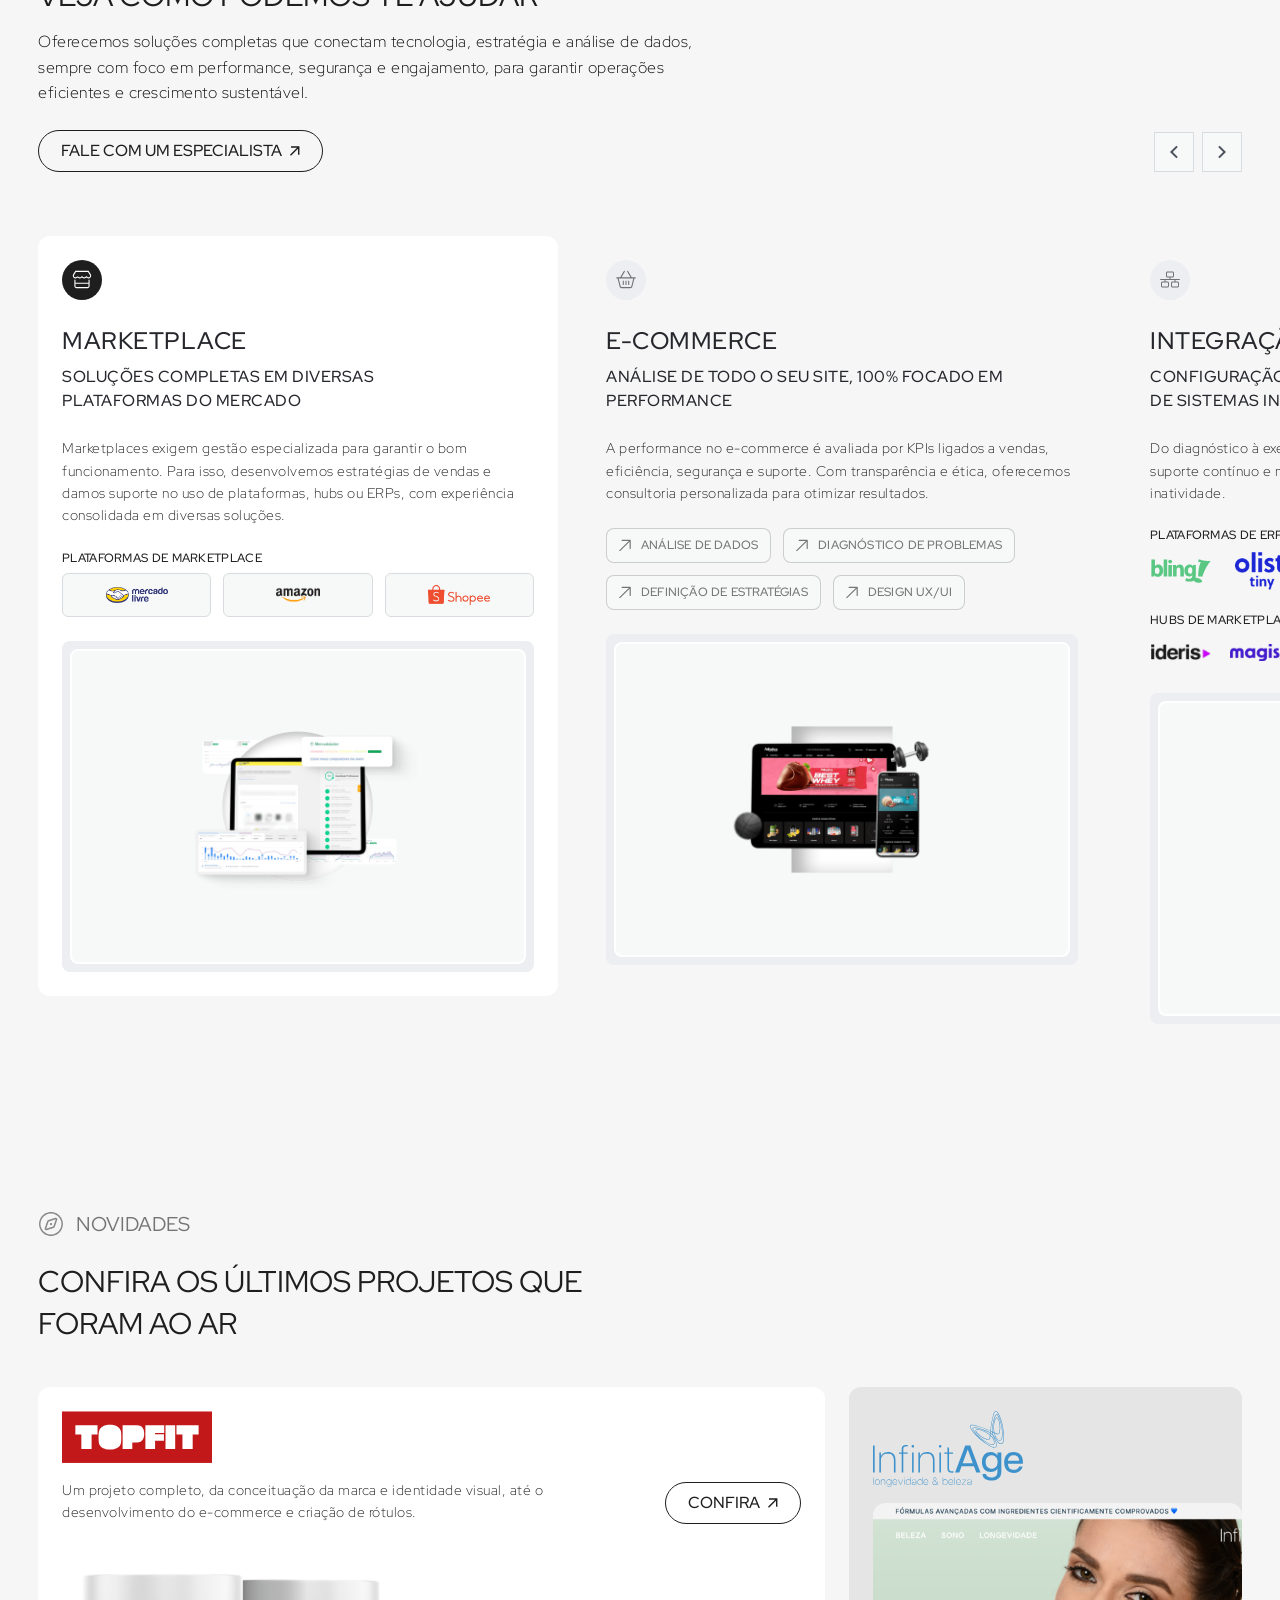
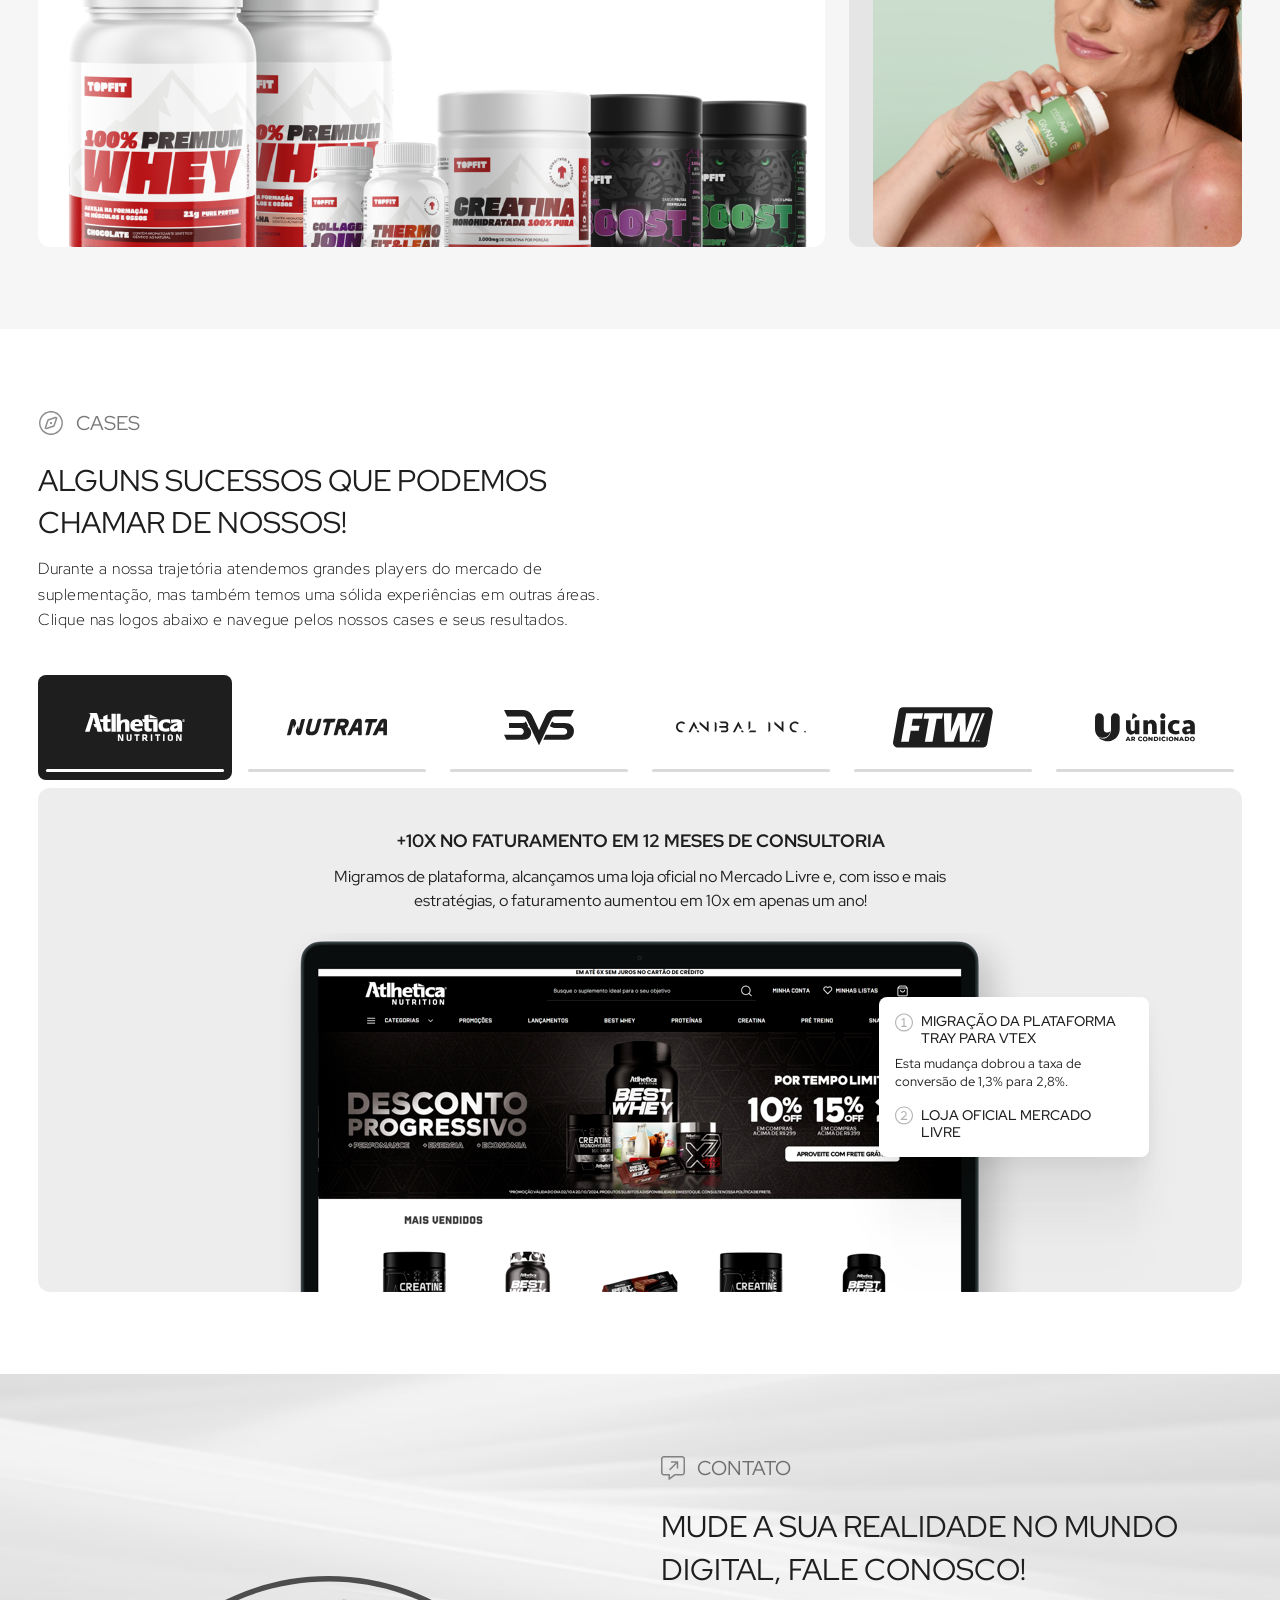
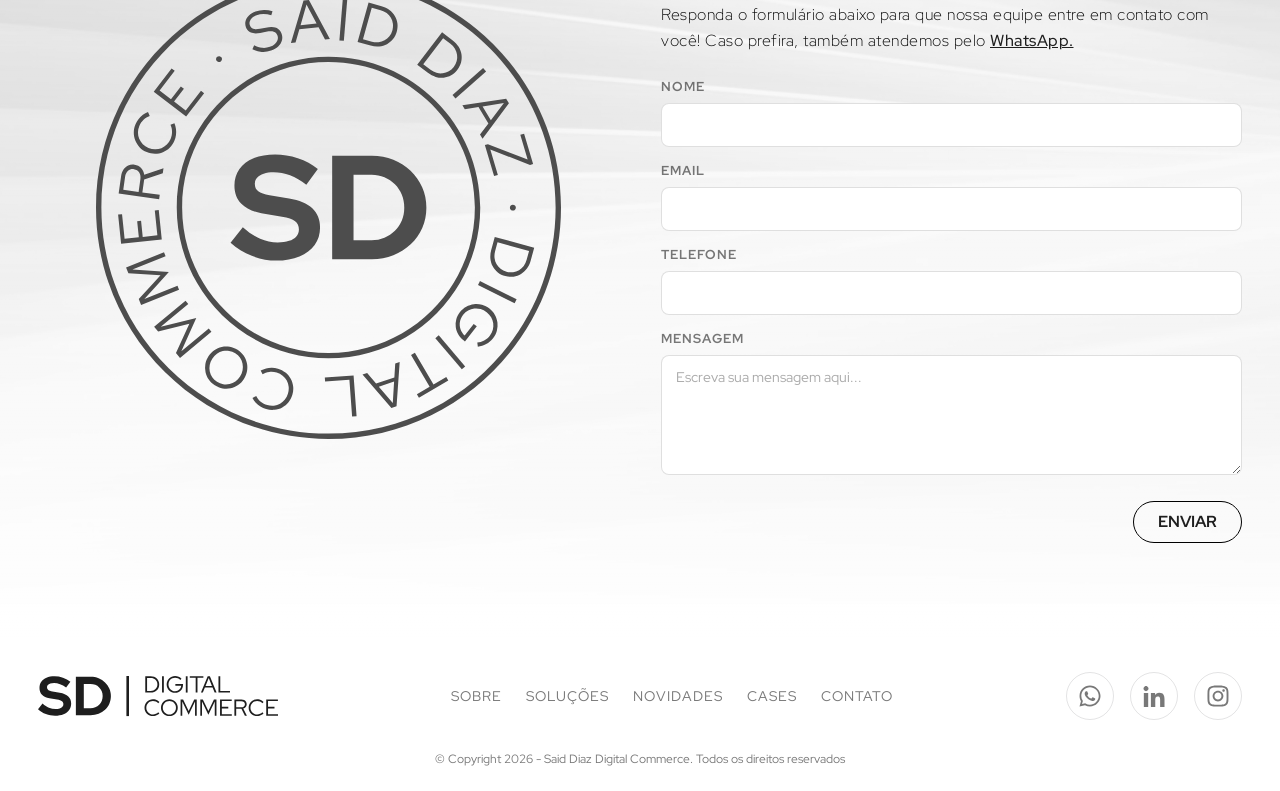
==== commit 9a6bf9df: "Rebuild the home header without the Webflow w-nav runtime The header was misbehaving: the w-nav comp" ====
--- a/index.html
+++ b/index.html
@@ -1,4 +1,4 @@
-<!DOCTYPE html><!-- This site was created in Webflow. https://webflow.com --><!-- Last Published: Fri May 15 2026 23:23:13 GMT+0000 (Coordinated Universal Time) --><html lang="pt-BR" data-wf-domain="www.saiddiazdigital.com" data-wf-page="642ec60d56bfe2be55cefa4e" data-wf-site="642ec60d56bfe2ee3acefa4d"><head><meta charset="utf-8"/><link href="https://cdn.prod.website-files.com" rel="preconnect"/><title>SD Digital | Consultoria em e-commerce e marketplaces</title><meta content="Ajudamos empresas a crescerem no digital com consultoria certificada em e-commerce e marketplaces. Estratégias, dados e resultados reais." name="description"/><meta content="SD Digital | Consultoria em e-commerce e marketplaces" property="og:title"/><meta content="Ajudamos empresas a crescerem no digital com consultoria certificada em e-commerce e marketplaces. Estratégias, dados e resultados reais." property="og:description"/><meta content="https://www.saiddiazdigital.com/assets/images/6433580a545aff1b86f4e93c_Frame-37.png" property="og:image"/><meta content="https://www.saiddiazdigital.com/" property="og:url"/><meta content="SD Digital | Consultoria em e-commerce e marketplaces" name="twitter:title"/><meta content="Ajudamos empresas a crescerem no digital com consultoria certificada em e-commerce e marketplaces. Estratégias, dados e resultados reais." name="twitter:description"/><meta content="https://www.saiddiazdigital.com/assets/images/6433580a545aff1b86f4e93c_Frame-37.png" name="twitter:image"/><meta property="og:type" content="website"/><meta content="summary_large_image" name="twitter:card"/><meta content="width=device-width, initial-scale=1" name="viewport"/><meta content="Webflow" name="generator"/><link href="assets/css/saiddiazdigital.webflow.shared.899e1d6f1.min.css" rel="stylesheet" type="text/css"/><link href="assets/css/site-overrides.css?v=24" rel="stylesheet" type="text/css"/><style>@media (max-width:479px) {html.w-mod-js:not(.w-mod-ix) [data-w-id="56a95a81-654c-7a63-4aa8-25a8c856fb77"] {opacity:0;-webkit-transform:translate3d(0, -220px, 0) scale3d(1, 1, 1) rotateX(0) rotateY(0) rotateZ(0) skew(0, 0);-moz-transform:translate3d(0, -220px, 0) scale3d(1, 1, 1) rotateX(0) rotateY(0) rotateZ(0) skew(0, 0);-ms-transform:translate3d(0, -220px, 0) scale3d(1, 1, 1) rotateX(0) rotateY(0) rotateZ(0) skew(0, 0);transform:translate3d(0, -220px, 0) scale3d(1, 1, 1) rotateX(0) rotateY(0) rotateZ(0) skew(0, 0);}}</style><link href="https://fonts.googleapis.com" rel="preconnect"/><link href="https://fonts.gstatic.com" rel="preconnect" crossorigin/><link href="https://fonts.googleapis.com/css2?family=Red+Hat+Display:wght@300;400;500;600;700&display=swap" rel="stylesheet"/><script type="text/javascript">!function(o,c){var n=c.documentElement,t=" w-mod-";n.className+=t+"js",("ontouchstart"in o||o.DocumentTouch&&c instanceof DocumentTouch)&&(n.className+=t+"touch")}(window,document);</script><link href="assets/images/6433569aa31608f904c65bf5_Frame-124.svg" rel="shortcut icon" type="image/x-icon"/><link href="assets/images/6433569ea50b9c74586c1456_Frame-125.svg" rel="apple-touch-icon"/><link href="https://www.saiddiazdigital.com/" rel="canonical"/><!-- Google Tag Manager -->
+<!DOCTYPE html><!-- This site was created in Webflow. https://webflow.com --><!-- Last Published: Fri May 15 2026 23:23:13 GMT+0000 (Coordinated Universal Time) --><html lang="pt-BR" data-wf-domain="www.saiddiazdigital.com" data-wf-page="642ec60d56bfe2be55cefa4e" data-wf-site="642ec60d56bfe2ee3acefa4d"><head><meta charset="utf-8"/><link href="https://cdn.prod.website-files.com" rel="preconnect"/><title>SD Digital | Consultoria em e-commerce e marketplaces</title><meta content="Ajudamos empresas a crescerem no digital com consultoria certificada em e-commerce e marketplaces. Estratégias, dados e resultados reais." name="description"/><meta content="SD Digital | Consultoria em e-commerce e marketplaces" property="og:title"/><meta content="Ajudamos empresas a crescerem no digital com consultoria certificada em e-commerce e marketplaces. Estratégias, dados e resultados reais." property="og:description"/><meta content="https://www.saiddiazdigital.com/assets/images/6433580a545aff1b86f4e93c_Frame-37.png" property="og:image"/><meta content="https://www.saiddiazdigital.com/" property="og:url"/><meta content="SD Digital | Consultoria em e-commerce e marketplaces" name="twitter:title"/><meta content="Ajudamos empresas a crescerem no digital com consultoria certificada em e-commerce e marketplaces. Estratégias, dados e resultados reais." name="twitter:description"/><meta content="https://www.saiddiazdigital.com/assets/images/6433580a545aff1b86f4e93c_Frame-37.png" name="twitter:image"/><meta property="og:type" content="website"/><meta content="summary_large_image" name="twitter:card"/><meta content="width=device-width, initial-scale=1" name="viewport"/><meta content="Webflow" name="generator"/><link href="assets/css/saiddiazdigital.webflow.shared.899e1d6f1.min.css" rel="stylesheet" type="text/css"/><link href="assets/css/site-overrides.css?v=31" rel="stylesheet" type="text/css"/><link href="https://fonts.googleapis.com" rel="preconnect"/><link href="https://fonts.gstatic.com" rel="preconnect" crossorigin/><link href="https://fonts.googleapis.com/css2?family=Red+Hat+Display:wght@300;400;500;600;700&display=swap" rel="stylesheet"/><script type="text/javascript">!function(o,c){var n=c.documentElement,t=" w-mod-";n.className+=t+"js",("ontouchstart"in o||o.DocumentTouch&&c instanceof DocumentTouch)&&(n.className+=t+"touch")}(window,document);</script><link href="assets/images/6433569aa31608f904c65bf5_Frame-124.svg" rel="shortcut icon" type="image/x-icon"/><link href="assets/images/6433569ea50b9c74586c1456_Frame-125.svg" rel="apple-touch-icon"/><link href="https://www.saiddiazdigital.com/" rel="canonical"/><!-- Google Tag Manager -->
 <script>(function(w,d,s,l,i){w[l]=w[l]||[];w[l].push({'gtm.start':
 new Date().getTime(),event:'gtm.js'});var f=d.getElementsByTagName(s)[0],
 j=d.createElement(s),dl=l!='dataLayer'?'&l='+l:'';j.async=true;j.src=
@@ -13,7 +13,7 @@
   gtag('js', new Date());
 
   gtag('config', 'G-4YQKZQLQL6');
-</script><script type="application/ld+json">{"@context":"https://schema.org","@type":"Organization","@id":"https://www.saiddiazdigital.com/#organization","name":"SD Digital","legalName":"Said Diaz Digital Commerce","url":"https://www.saiddiazdigital.com/","logo":"https://www.saiddiazdigital.com/assets/images/6433580a545aff1b86f4e93c_Frame-37.png","description":"Consultoria e assessoria em e-commerce e marketplaces: Mercado Livre, Amazon, Shopee, gestão de campanhas, integração de ERP e mídia social.","areaServed":{"@type":"Country","name":"Brasil"},"sameAs":["https://www.linkedin.com/company/sd-digital-commerce","https://www.instagram.com/saiddiazdigital"]}</script></head><body class="body"><div data-w-id="56a95a81-654c-7a63-4aa8-25a8c856fb77" data-animation="default" data-collapse="all" data-duration="400" data-easing="ease" data-easing2="ease" role="banner" class="nav w-nav"><div class="container rel_2 w-container"><div class="page-padding"><div class="nav-wrapper"><div class="div-block-3"><a href="#inicio" class="logo-mob w-inline-block"><img src="assets/images/6431ae9e637d396272c8fb34_Group-1.svg" loading="lazy" alt="SD Digital" class="logo-static"/></a><a href="#inicio" class="logo w-nav-brand"><div class="lottie-animation" data-w-id="6ee7b707-18d7-85d8-5e42-a048c9edf136" data-animation-type="lottie" data-src="assets/json/643174de92cceca9a017cc86_logo_reveal_Lottie.json" data-loop="0" data-direction="1" data-autoplay="1" data-is-ix2-target="0" data-renderer="svg" data-default-duration="7.007007613484704" data-duration="6" data-loading="eager"></div></a></div><nav role="navigation" data-w-id="56a95a81-654c-7a63-4aa8-25a8c856fb7a" style="opacity:0;-webkit-transform:translate3d(0, -220px, 0) scale3d(1, 1, 1) rotateX(0) rotateY(0) rotateZ(0) skew(0, 0);-moz-transform:translate3d(0, -220px, 0) scale3d(1, 1, 1) rotateX(0) rotateY(0) rotateZ(0) skew(0, 0);-ms-transform:translate3d(0, -220px, 0) scale3d(1, 1, 1) rotateX(0) rotateY(0) rotateZ(0) skew(0, 0);transform:translate3d(0, -220px, 0) scale3d(1, 1, 1) rotateX(0) rotateY(0) rotateZ(0) skew(0, 0)" class="nav-menu w-nav-menu"><div class="container"><div class="page-padding menupdd"><div class="menu"><div class="links-wrapper"><a href="#inicio" class="nav-link w-nav-link">início</a><a href="#sobre" class="nav-link w-nav-link">sobre</a><a href="#solucoes" class="nav-link w-nav-link">Soluções</a><a href="#novos-projetos" class="nav-link w-nav-link">novidades</a><a href="#cases-de-sucesso" class="nav-link w-nav-link">cases</a><a href="#form" class="nav-link_2 w-nav-link">Contato</a></div></div></div></div></nav><div class="menu-button w-nav-button"><div class="w-icon-nav-menu"></div></div></div></div></div></div><section id="inicio" data-w-id="865b88fa-f930-348a-6294-e19f8564f85d" class="hero-sec"><div class="centralizer hero"><div class="container"><div class="page-padding"><div data-w-id="94e90c15-a761-829d-b35c-ac846448efdc" style="opacity:0;-webkit-transform:translate3d(0, 180px, 0) scale3d(1, 1, 1) rotateX(0) rotateY(0) rotateZ(0) skew(0, 0);-moz-transform:translate3d(0, 180px, 0) scale3d(1, 1, 1) rotateX(0) rotateY(0) rotateZ(0) skew(0, 0);-ms-transform:translate3d(0, 180px, 0) scale3d(1, 1, 1) rotateX(0) rotateY(0) rotateZ(0) skew(0, 0);transform:translate3d(0, 180px, 0) scale3d(1, 1, 1) rotateX(0) rotateY(0) rotateZ(0) skew(0, 0)" class="hero-wrapper"><h1 class="title-48 mob">expertise em fazer o básico <span class="text-span">muito</span> bem feito</h1><h1 class="title-48 desk">expertise em fazer o básico extraordinariamente bem feito</h1><div class="_80ch"><div class="text-20">Nós somos uma consultoria e assessoria especializada em e-commerce e marketplace, com foco em performance, nosso objetivo é ajudar nossos clientes a alcançarem o sucesso nesses canais.</div></div><div class="spacing-top-42 left"><a href="https://api.whatsapp.com/send?phone=5519999540707&text=Ol%C3%A1%21%20Vim%20pelo%20site%20da%20SD%20Digital%20e%20quero%20uma%20an%C3%A1lise%20gratuita%20do%20meu%20e-commerce%20ou%20marketplace." data-w-id="b4132884-e86b-6513-bd3a-eca90581f1f2" target="_blank" class="bttn01 w-inline-block"><div>Fale com um especialista</div><div style="-webkit-transform:translate3d(0, 0, 0) scale3d(1, 1, 1) rotateX(0deg) rotateY(0deg) rotateZ(0deg) skew(0, 0);-moz-transform:translate3d(0, 0, 0) scale3d(1, 1, 1) rotateX(0deg) rotateY(0deg) rotateZ(0deg) skew(0, 0);-ms-transform:translate3d(0, 0, 0) scale3d(1, 1, 1) rotateX(0deg) rotateY(0deg) rotateZ(0deg) skew(0, 0);transform:translate3d(0, 0, 0) scale3d(1, 1, 1) rotateX(0deg) rotateY(0deg) rotateZ(0deg) skew(0, 0);transform-style:preserve-3d" class="bttn-arrow w-embed"><svg width="10" height="10" viewBox="0 0 10 10" fill="none" xmlns="http://www.w3.org/2000/svg">
+</script><script type="application/ld+json">{"@context":"https://schema.org","@type":"Organization","@id":"https://www.saiddiazdigital.com/#organization","name":"SD Digital","legalName":"Said Diaz Digital Commerce","url":"https://www.saiddiazdigital.com/","logo":"https://www.saiddiazdigital.com/assets/images/6433580a545aff1b86f4e93c_Frame-37.png","description":"Consultoria e assessoria em e-commerce e marketplaces: Mercado Livre, Amazon, Shopee, gestão de campanhas, integração de ERP e mídia social.","areaServed":{"@type":"Country","name":"Brasil"},"sameAs":["https://www.linkedin.com/company/sd-digital-commerce","https://www.instagram.com/saiddiazdigital"]}</script></head><body class="body"><div role="banner" class="nav" data-sd-nav><div class="container rel_2"><div class="page-padding"><div class="nav-wrapper"><div class="div-block-3"><a href="#inicio" class="logo-mob w--current w-inline-block" aria-label="SD Digital: ir para o início"><img src="assets/images/6431ae9e637d396272c8fb34_Group-1.svg" loading="eager" alt="SD Digital" class="logo-static"/></a><a href="#inicio" class="logo w--current" aria-label="SD Digital: ir para o início"><div class="lottie-animation" data-w-id="6ee7b707-18d7-85d8-5e42-a048c9edf136" data-animation-type="lottie" data-src="assets/json/643174de92cceca9a017cc86_logo_reveal_Lottie.json" data-loop="0" data-direction="1" data-autoplay="1" data-is-ix2-target="0" data-renderer="svg" data-default-duration="7.007007613484704" data-duration="6" data-loading="eager"></div></a></div><nav id="sd-nav-menu" role="navigation" class="nav-menu"><div class="container"><div class="page-padding menupdd"><div class="menu"><div class="links-wrapper"><a href="#inicio" class="nav-link">início</a><a href="#sobre" class="nav-link">sobre</a><a href="#solucoes" class="nav-link">Soluções</a><a href="#novos-projetos" class="nav-link">novidades</a><a href="#cases-de-sucesso" class="nav-link">cases</a><a href="#form" class="nav-link_2">Contato</a></div></div></div></div></nav><button type="button" class="menu-button" aria-controls="sd-nav-menu" aria-expanded="false" aria-label="Abrir menu"><span class="w-icon-nav-menu" aria-hidden="true"></span></button></div></div></div></div><section id="inicio" data-w-id="865b88fa-f930-348a-6294-e19f8564f85d" class="hero-sec"><div class="centralizer hero"><div class="container"><div class="page-padding"><div data-w-id="94e90c15-a761-829d-b35c-ac846448efdc" style="opacity:0;-webkit-transform:translate3d(0, 180px, 0) scale3d(1, 1, 1) rotateX(0) rotateY(0) rotateZ(0) skew(0, 0);-moz-transform:translate3d(0, 180px, 0) scale3d(1, 1, 1) rotateX(0) rotateY(0) rotateZ(0) skew(0, 0);-ms-transform:translate3d(0, 180px, 0) scale3d(1, 1, 1) rotateX(0) rotateY(0) rotateZ(0) skew(0, 0);transform:translate3d(0, 180px, 0) scale3d(1, 1, 1) rotateX(0) rotateY(0) rotateZ(0) skew(0, 0)" class="hero-wrapper"><h1 class="title-48 mob">expertise em fazer o básico <span class="text-span">muito</span> bem feito</h1><h1 class="title-48 desk">expertise em fazer o básico extraordinariamente bem feito</h1><div class="_80ch"><div class="text-20">Nós somos uma consultoria e assessoria especializada em e-commerce e marketplace, com foco em performance, nosso objetivo é ajudar nossos clientes a alcançarem o sucesso nesses canais.</div></div><div class="spacing-top-42 left"><a href="https://api.whatsapp.com/send?phone=5519999540707&text=Ol%C3%A1%21%20Vim%20pelo%20site%20da%20SD%20Digital%20e%20quero%20uma%20an%C3%A1lise%20gratuita%20do%20meu%20e-commerce%20ou%20marketplace." data-w-id="b4132884-e86b-6513-bd3a-eca90581f1f2" target="_blank" class="bttn01 w-inline-block"><div>Fale com um especialista</div><div style="-webkit-transform:translate3d(0, 0, 0) scale3d(1, 1, 1) rotateX(0deg) rotateY(0deg) rotateZ(0deg) skew(0, 0);-moz-transform:translate3d(0, 0, 0) scale3d(1, 1, 1) rotateX(0deg) rotateY(0deg) rotateZ(0deg) skew(0, 0);-ms-transform:translate3d(0, 0, 0) scale3d(1, 1, 1) rotateX(0deg) rotateY(0deg) rotateZ(0deg) skew(0, 0);transform:translate3d(0, 0, 0) scale3d(1, 1, 1) rotateX(0deg) rotateY(0deg) rotateZ(0deg) skew(0, 0);transform-style:preserve-3d" class="bttn-arrow w-embed"><svg width="10" height="10" viewBox="0 0 10 10" fill="none" xmlns="http://www.w3.org/2000/svg">
 <path d="M9.43359 0.283203V8.7207H8.02734V2.68555L0.996094 9.7168L0 8.7207L7.03125 1.68945H0.996094V0.283203H9.43359Z" fill="currentColor"/>
 </svg></div></a></div></div></div></div></div><div class="filter-gradient"></div><div class="filter-opacity"></div><div class="filter-light"></div><div data-poster-url="assets/images/643170b8637d3956f2c3af32_production-ID_4779866-poster-00001.jpg" data-video-urls="assets/media/643170b8637d3956f2c3af32_production-ID_4779866-transcode.mp4,assets/media/643170b8637d3956f2c3af32_production-ID_4779866-transcode.webm" data-autoplay="true" data-loop="true" data-wf-ignore="true" class="bg-video w-background-video w-background-video-atom"><video id="22ec9fbb-ae01-f21e-eb75-9aa817110f45-video" autoplay="" loop="" style="background-image:url(&quot;assets/images/643170b8637d3956f2c3af32_production-ID_4779866-poster-00001.jpg&quot;)" muted="" playsinline="" data-wf-ignore="true" data-object-fit="cover"><source src="assets/media/643170b8637d3956f2c3af32_production-ID_4779866-transcode.mp4" data-wf-ignore="true"/><source src="assets/media/643170b8637d3956f2c3af32_production-ID_4779866-transcode.webm" data-wf-ignore="true"/></video></div></section><section id="sobre" class="sec-01"><div class="container"><div class="page-padding"><div class="div-block-6"><div class="_65prcnt-div"><div class="tag-title"><img src="assets/images/6431895c3f44a72aec51f63e_compass.svg" loading="lazy" alt=""/><h2 class="title-20">quem somos</h2></div><h2 class="title-32">nós somos uma Consultoria e assessoria especializada em ecommerce e marketplace</h2><div class="paragraph-div"><p class="paragraph-16">Queremos ajudar os nossos clientes a alcançarem o sucesso no meio digital. Acreditamos que o segredo para o crescimento consistente é fazer o básico extraordinariamente bem feito, e é isso que nos esforçamos para fazer em todos os nossos projetos.</p><p class="paragraph-16">Nós temos um time experiente e comprometido. Oferecemos serviços personalizados, análise de dados e definição de estratégias eficientes, além de acompanhamento dos resultados. Queremos estabelecer parcerias de longo prazo com nossos clientes.</p></div><div class="bttn-div"><a href="https://api.whatsapp.com/send?phone=5519999540707&text=Ol%C3%A1%21%20Vim%20pelo%20site%20da%20SD%20Digital%20e%20quero%20uma%20an%C3%A1lise%20gratuita%20do%20meu%20e-commerce%20ou%20marketplace." data-w-id="710fdee2-06c3-f466-99f7-5ca95aca4c8f" target="_blank" class="bttn01 w-inline-block"><div>Fale com um especialista</div><div style="-webkit-transform:translate3d(0, 0, 0) scale3d(1, 1, 1) rotateX(0deg) rotateY(0deg) rotateZ(0deg) skew(0, 0);-moz-transform:translate3d(0, 0, 0) scale3d(1, 1, 1) rotateX(0deg) rotateY(0deg) rotateZ(0deg) skew(0, 0);-ms-transform:translate3d(0, 0, 0) scale3d(1, 1, 1) rotateX(0deg) rotateY(0deg) rotateZ(0deg) skew(0, 0);transform:translate3d(0, 0, 0) scale3d(1, 1, 1) rotateX(0deg) rotateY(0deg) rotateZ(0deg) skew(0, 0);transform-style:preserve-3d" class="bttn-arrow w-embed"><svg width="10" height="10" viewBox="0 0 10 10" fill="none" xmlns="http://www.w3.org/2000/svg">
 <path d="M9.43359 0.283203V8.7207H8.02734V2.68555L0.996094 9.7168L0 8.7207L7.03125 1.68945H0.996094V0.283203H9.43359Z" fill="currentColor"/>
@@ -210,7 +210,7 @@
 <path d="M16 0.376221C7.125 0.376221 0 7.56372 0 16.3762C0 25.2512 7.125 32.3762 16 32.3762C24.8125 32.3762 32 25.2512 32 16.3762C32 7.56372 24.8125 0.376221 16 0.376221ZM16 30.3762C8.25 30.3762 2 24.1262 2 16.3762C2 8.68872 8.25 2.37622 16 2.37622C23.6875 2.37622 30 8.68872 30 16.3762C30 24.1262 23.6875 30.3762 16 30.3762ZM21 22.3762H13.625L19.0625 17.6262C21.25 15.7512 21.5 12.5012 19.625 10.3137C18.75 9.18872 17.4375 8.56372 16 8.43872C14.5625 8.31372 13.25 8.75122 12.125 9.68872L11.0625 10.6262C10.625 11.0012 10.625 11.6262 11 12.0637C11.3125 12.5012 12 12.5012 12.375 12.1262L13.4375 11.1887C14.125 10.6262 15 10.3762 15.875 10.4387C16.75 10.5012 17.5625 10.8762 18.125 11.5637C19.25 12.9387 19.125 14.9387 17.75 16.1262L10.3125 22.6262C10 22.9387 9.875 23.3762 10 23.7512C10.1875 24.1262 10.5625 24.3762 11 24.3762H21C21.5 24.3762 22 23.9387 22 23.3762C22 22.8762 21.5 22.3762 21 22.3762Z" fill="black" fill-opacity="0.3"/>
 </svg></div><div class="text-14 darke">diagnóstico geral dos marketplaces e desenvolvimento de plano de ação</div></div></div></div><img sizes="100vw" srcset="assets/images/6717b009269f3135becad4bb_Frame-126-1--p-500.png 500w, assets/images/6717b009269f3135becad4bb_Frame-126-1--p-800.png 800w, assets/images/6717b009269f3135becad4bb_Frame-126-1--p-1080.png 1080w, assets/images/6717b009269f3135becad4bb_Frame-126-1--p-1600.png 1600w, assets/images/6717b009269f3135becad4bb_Frame-126-1--p-2000.png 2000w, assets/images/6717b009269f3135becad4bb_Frame-126-1-.png 2532w" alt="" src="assets/images/6717b009269f3135becad4bb_Frame-126-1-.png" loading="eager" class="image-3"/></div></div></div></div></div></div></div></section><section id="contato" class="contact-sec"><div class="container"><div class="page-padding"><div class="contact-wrapper"><div id="w-node-fd2b1e4d-ea09-0c8f-a3ce-2a7bc05ded06-55cefa4e" class="form-left"><div class="circular-logo"><img src="assets/images/6431a05b11af0d2d4e95c2c4_circular-text.svg" loading="lazy" alt="" class="coin"/><div class="sd-div"><img src="assets/images/6431a09192cceccb3d1b7ee9_Vector.svg" loading="lazy" alt="" class="sd"/></div></div></div><div id="form" class="form-right w-node-dd8f667b-1bb1-f412-7ca3-ab94376a4b2c-55cefa4e"><div class="tag-title"><img src="assets/images/64319fe4bc4ac16541383975_message-arrow-up-right.svg" loading="lazy" alt=""/><h2 class="title-20 b">contato</h2></div><div class="paragraph-div"><h2 class="title-32 b">MUDE A SUA REALIDADE NO MUNDO DIGITAL, FALE CONOSCO!</h2><p class="paragraph-16 b">Responda o formulário abaixo para que nossa equipe entre em contato com você! Caso prefira, também atendemos pelo <a href="https://api.whatsapp.com/send?phone=5519999540707&text=Ol%C3%A1%21%20Vim%20pelo%20site%20da%20SD%20Digital%2C%20prefiro%20falar%20por%20aqui." target="_blank" class="link-span">WhatsApp.</a></p></div><div class="w-form"><form id="email-form" name="email-form" data-name="Email Form" method="get" data-wf-page-id="642ec60d56bfe2be55cefa4e" data-wf-element-id="110608fe-d096-02df-718f-d7aaebbb333e"><label for="Nome" class="label">Nome</label><input class="text-field w-input" maxlength="256" name="Nome" data-name="Nome" placeholder="" type="text" id="Nome" required=""/><label for="email" class="label">Email</label><input class="text-field w-input" maxlength="256" name="email" data-name="Email" placeholder="" type="email" id="email" required=""/><label for="Telefone" class="label">Telefone</label><input class="text-field w-input" maxlength="256" name="Telefone" data-name="Telefone" placeholder="" type="tel" id="Telefone" required=""/><label for="Mensagem" class="label">mensagem</label><textarea placeholder="Escreva sua mensagem aqui..." maxlength="5000" id="Mensagem" name="Mensagem" data-name="Mensagem" class="text-field w-input"></textarea><div class="right-align-div"><input type="submit" data-wait="Por favor, aguarde..." class="submit-button w-button" value="ENVIAR"/></div></form><div class="w-form-done"><div>Thank you! Your submission has been received!</div></div><div class="w-form-fail"><div>Oops! Something went wrong while submitting the form.</div></div></div></div></div></div></div><div class="filter-gradient_2"></div><div data-poster-url="assets/images/64319ccf443cd234148e34ce_pexels-rostislav-uzunov-9150545-poster-00001.jpg" data-video-urls="assets/media/64319ccf443cd234148e34ce_pexels-rostislav-uzunov-9150545-transcode.mp4,assets/media/64319ccf443cd234148e34ce_pexels-rostislav-uzunov-9150545-transcode.webm" data-autoplay="true" data-loop="true" data-wf-ignore="true" class="background-video w-background-video w-background-video-atom"><video id="a97cd2d4-3dd8-cea2-e8b8-442c69cd5898-video" autoplay="" loop="" style="background-image:url(&quot;assets/images/64319ccf443cd234148e34ce_pexels-rostislav-uzunov-9150545-poster-00001.jpg&quot;)" muted="" playsinline="" data-wf-ignore="true" data-object-fit="cover"><source src="assets/media/64319ccf443cd234148e34ce_pexels-rostislav-uzunov-9150545-transcode.mp4" data-wf-ignore="true"/><source src="assets/media/64319ccf443cd234148e34ce_pexels-rostislav-uzunov-9150545-transcode.webm" data-wf-ignore="true"/></video></div></section><div class="footer"><div class="container"><div class="page-padding"><div class="footer-wrapper"><img src="assets/images/6431a428a50b9c057d50295a_Group-1.svg" loading="lazy" alt="SD Digital"/><div class="social-div _2"><a href="#sobre" class="nav-link _2 w-inline-block"><div>sobre</div></a><a href="#solucoes" class="nav-link _2 w-inline-block"><div>soluções</div></a><a href="#novos-projetos" class="nav-link _2 w-inline-block"><div>novidades</div></a><a href="#cases-de-sucesso" class="nav-link _2 w-inline-block"><div>cases</div></a><a href="#contato" class="nav-link _2 w-inline-block"><div>contato</div></a></div><div class="social-div"><a href="https://api.whatsapp.com/send?phone=5519999540707&text=Ol%C3%A1%21%20Vim%20pelo%20site%20da%20SD%20Digital%20e%20quero%20saber%20mais." target="_blank" class="link-block w-inline-block"><img src="assets/images/643097cf8a585e943da7e020_fa-icon.svg" loading="lazy" alt="WhatsApp"/></a><a href="https://www.linkedin.com/company/sd-digital-commerce/" target="_blank" class="link-block w-inline-block"><img src="assets/images/643097ce9d91c6dd35abbed3_fa-icon-1.svg" loading="lazy" alt="LinkedIn"/></a><a href="https://www.instagram.com/saiddiazdigital/" target="_blank" class="link-block w-inline-block"><img src="assets/images/643097cfe2d057c418d68b8b_fa-icon-3.svg" loading="lazy" alt="Instagram"/></a></div></div><div class="copyright-div"><div class="text-14 _60">© Copyright 2026 - Said Diaz Digital Commerce. Todos os direitos reservados</div></div></div></div></div><div class="whatsapp-block"><a id="whatsapp-button" aria-label="Falar no WhatsApp" data-w-id="3129e49b-b0f4-e95a-e221-f844b1f86c54" href="https://api.whatsapp.com/send?phone=5519999540707&text=Ol%C3%A1%21%20Vim%20pelo%20site%20da%20SD%20Digital%20e%20quero%20saber%20mais." target="_blank" class="whatsapp-container w-inline-block"><div class="zap w-embed"><svg width="28" height="28" viewBox="0 0 28 28" fill="none" xmlns="http://www.w3.org/2000/svg">
 <path d="M23.75 4.125C26.375 6.75 28 10.1875 28 13.9375C28 21.5625 21.625 27.8125 13.9375 27.8125C11.625 27.8125 9.375 27.1875 7.3125 26.125L0 28L1.9375 20.8125C0.75 18.75 0.0625 16.375 0.0625 13.875C0.0625 6.25 6.3125 -1.19209e-07 13.9375 -1.19209e-07C17.6875 -1.19209e-07 21.1875 1.5 23.75 4.125ZM13.9375 25.4375C20.3125 25.4375 25.625 20.25 25.625 13.9375C25.625 10.8125 24.3125 7.9375 22.125 5.75C19.9375 3.5625 17.0625 2.375 14 2.375C7.625 2.375 2.4375 7.5625 2.4375 13.875C2.4375 16.0625 3.0625 18.1875 4.1875 20.0625L4.5 20.5L3.3125 24.75L7.6875 23.5625L8.0625 23.8125C9.875 24.875 11.875 25.4375 13.9375 25.4375ZM20.3125 16.8125C20.625 17 20.875 17.0625 20.9375 17.25C21.0625 17.375 21.0625 18.0625 20.75 18.875C20.4375 19.6875 19.0625 20.4375 18.4375 20.5C17.3125 20.6875 16.4375 20.625 14.25 19.625C10.75 18.125 8.5 14.625 8.3125 14.4375C8.125 14.1875 6.9375 12.5625 6.9375 10.8125C6.9375 9.125 7.8125 8.3125 8.125 7.9375C8.4375 7.5625 8.8125 7.5 9.0625 7.5C9.25 7.5 9.5 7.5 9.6875 7.5C9.9375 7.5 10.1875 7.4375 10.5 8.125C10.75 8.8125 11.5 10.5 11.5625 10.6875C11.625 10.875 11.6875 11.0625 11.5625 11.3125C10.9375 12.625 10.1875 12.5625 10.5625 13.1875C11.9375 15.5 13.25 16.3125 15.3125 17.3125C15.625 17.5 15.8125 17.4375 16.0625 17.25C16.25 17 16.9375 16.1875 17.125 15.875C17.375 15.5 17.625 15.5625 17.9375 15.6875C18.25 15.8125 19.9375 16.625 20.3125 16.8125Z" fill="currentColor"/>
-</svg></div><div class="live-icon"></div></a></div><script src="assets/js/jquery-3.5.1.min.dc5e7f18c8.js" type="text/javascript"></script><script src="assets/js/webflow.schunk.36b8fb49256177c8.js" type="text/javascript"></script><script src="assets/js/webflow.schunk.c42549641b7d4501.js" type="text/javascript"></script><script src="assets/js/webflow.schunk.2502c3e3236ef634.js" type="text/javascript"></script><script src="assets/js/webflow.schunk.dac51c455b7e76af.js" type="text/javascript"></script><script src="assets/js/webflow.schunk.1c4a3394087edf59.js" type="text/javascript"></script><script src="assets/js/webflow.6bba9a09.035320e7493ff88e.js" type="text/javascript"></script><script src="assets/js/site-overrides.js?v=7" type="text/javascript"></script><!-- Google Tag Manager (noscript) -->
+</svg></div><div class="live-icon"></div></a></div><script src="assets/js/jquery-3.5.1.min.dc5e7f18c8.js" type="text/javascript"></script><script src="assets/js/webflow.schunk.36b8fb49256177c8.js" type="text/javascript"></script><script src="assets/js/webflow.schunk.c42549641b7d4501.js" type="text/javascript"></script><script src="assets/js/webflow.schunk.2502c3e3236ef634.js" type="text/javascript"></script><script src="assets/js/webflow.schunk.dac51c455b7e76af.js" type="text/javascript"></script><script src="assets/js/webflow.schunk.1c4a3394087edf59.js" type="text/javascript"></script><script src="assets/js/webflow.6bba9a09.035320e7493ff88e.js" type="text/javascript"></script><script src="assets/js/site-overrides.js?v=8" type="text/javascript"></script><!-- Google Tag Manager (noscript) -->
 <noscript><iframe src="https://www.googletagmanager.com/ns.html?id=GTM-544MR6GZ"
 height="0" width="0" style="display:none;visibility:hidden"></iframe></noscript>
 <!-- End Google Tag Manager (noscript) --></body></html>
--- a/assets/css/site-overrides.css
+++ b/assets/css/site-overrides.css
@@ -11,30 +11,121 @@
 /* Copyright do rodapé: menor em todas as páginas (era 14px/.875rem). */
 .footer .text-14._60 { font-size: 12px; }
 
-/* Botão do menu mobile e o dropdown que ele abre: cantos retos no Webflow,
-   ganham um raio pequeno pra acompanhar o resto do site. O dropdown também
-   ficava colado na borda direita da tela (float:right sem margem) — margem
-   lateral pra não tocar as bordas do viewport. */
-.menu-button.w-nav-button { border-radius: var(--sd-radius-sm); }
-.nav-menu.w-nav-menu {
-  border-radius: var(--sd-radius);
-  margin-left: 16px;
-  margin-right: 16px;
-}
-
-/* Header (home): troca de cor ao rolar a página. Substitui a interpolação
-   contínua que o Webflow IX2 fazia via JS (escrevia background-color no
-   style inline a cada evento de scroll — pesada, e o efeito ficava
-   inconsistente). site-overrides.js alterna a classe .nav--scrolled com um
-   listener passivo throttled por rAF; o !important abaixo garante que ela
-   vença o inline style que o IX2 ainda escreve nesse mesmo elemento (ele
-   segue cuidando só da animação de entrada do header no mobile). */
-.nav.w-nav {
+/* ============================================================================
+   Header da home
+   ---------------------------------------------------------------------------
+   A marcação saiu do componente `w-nav` do Webflow. Motivo: aquele runtime
+   (jQuery) abria e fechava o menu escrevendo estilo inline no elemento, e o
+   IX2 ainda plantava um `opacity:0; translate3d(0,-220px,0)` no próprio
+   dropdown como "animação de entrada" — o painel nascia invisível e deslocado
+   e brigava com qualquer CSS nosso. Havia também um <style> no <head> que
+   escondia o header inteiro no mobile até o webflow.js subir.
+   Agora o header é HTML comum (mesma estrutura, mesmas classes de estilo, o
+   mesmo Lottie), aberto por uma classe `.is-menu-open` que o site-overrides.js
+   alterna — igual ao header das LPs. Nada aqui depende mais do runtime.
+   ========================================================================= */
+
+/* `z-index: 1000` vinha da classe `.w-nav`, que saiu junto com o runtime; sem
+   ele o header (que é `position: fixed`) fica atrás do conteúdo do hero.
+   O `!important` no fundo continua necessário: a interação de scroll do IX2
+   casa por classe (não por data-w-id) e segue interpolando `background-color`
+   no style inline do `.nav` — o resultado era uma barra semitransparente que
+   nunca fechava a cor. Quem manda na cor é a classe .nav--scrolled. */
+.nav {
+  z-index: 1000;
   background-color: transparent !important;
   transition: background-color .3s ease;
 }
-.nav.w-nav.nav--scrolled {
-  background-color: var(--black, #1e1e1e) !important;
+.nav.nav--scrolled { background-color: var(--black, #1e1e1e) !important; }
+
+/* o botão é um <button> de verdade (só na home): zera o chrome do navegador.
+   O seletor pega pelo elemento porque nas LPs o gatilho ainda é uma <div>. */
+button.menu-button {
+  -webkit-appearance: none;
+  appearance: none;
+  cursor: pointer;
+  background: none;
+  border: 0;
+  border-radius: var(--sd-radius-sm);
+  padding: 12px;
+  font: inherit;
+  line-height: 0;
+  display: block;
+}
+button.menu-button.w--open { background-color: var(--black, #1e1e1e); }
+
+/* Dropdown. `.container.rel_2` volta a ser estático: era ele (position:
+   relative) que ancorava o painel absoluto, e como é mais baixo que a barra o
+   `top:100%` caía dentro do header. Sem ele quem ancora é o `.nav`, que é
+   fixed — então 100% é a altura real da barra.
+   Os wrappers internos (.container centrado, .page-padding, .menu) são
+   achatados: o painel visível passa a ser exatamente o .links-wrapper. */
+.nav .container.rel_2 { position: static; }
+.nav .nav-menu { display: none; }
+.nav.is-menu-open .nav-menu {
+  display: block;
+  position: absolute;
+  inset: 100% 16px auto 16px;
+  margin-top: 8px;
+  padding: 0;
+  background-color: var(--black, #1e1e1e);
+  border-radius: var(--sd-radius);
+  box-shadow: 0 18px 40px #00000038;
+  overflow: hidden;
+}
+.nav.is-menu-open .nav-menu .container,
+.nav.is-menu-open .nav-menu .page-padding,
+.nav.is-menu-open .nav-menu .menu {
+  max-width: none;
+  width: auto;
+  margin: 0;
+  padding: 0;
+  display: block;
+}
+.nav.is-menu-open .links-wrapper {
+  flex-direction: column;
+  align-items: flex-end;
+  gap: 2px;
+  background: none;
+  padding: 10px;
+  display: flex;
+}
+/* alvo de toque confortável: os 8px de padding do Webflow davam 36px */
+.nav.is-menu-open .nav-link,
+.nav.is-menu-open .nav-link_2 {
+  justify-content: flex-end;
+  align-items: center;
+  min-height: 44px;
+  margin: 0;
+  padding: 8px 12px;
+  text-decoration: none;
+  display: flex;
+}
+/* "Contato" traz um border-bottom do Webflow que, com o item esticado, virava
+   uma régua branca de ponta a ponta. Encolhido ao conteúdo, volta a ser o
+   sublinhado do rótulo. */
+.nav.is-menu-open .nav-link_2 {
+  width: auto;
+  align-self: flex-end;
+}
+/* O `w--current` que o webflow.js carimba em "início" desenhava um traço
+   vertical solto ao lado do rótulo. Como todos os itens são âncoras da mesma
+   página, esse "item atual" nunca muda e não informa nada — some. */
+.nav .nav-link.w--current {
+  border-left: 0;
+  border-right: 0;
+  font-weight: inherit;
+}
+/* no desktop o painel para exatamente embaixo do hambúrguer: o botão fica
+   dentro do .container (max-width 1236px, centrado) + 16px de padding, então
+   o recuo soma essa sobra do container. `max()` segura em 16px quando a
+   janela é mais estreita que o container. */
+@media screen and (min-width: 992px) {
+  .nav.is-menu-open .nav-menu {
+    left: auto;                 /* painel compacto, do tamanho dos rótulos */
+    width: max-content;
+    right: max(16px, calc(16px + (100% - 1236px) / 2));
+  }
 }
 
 /* Logos de marketplace na home (seção #marketplace): agora linkam pra LP de
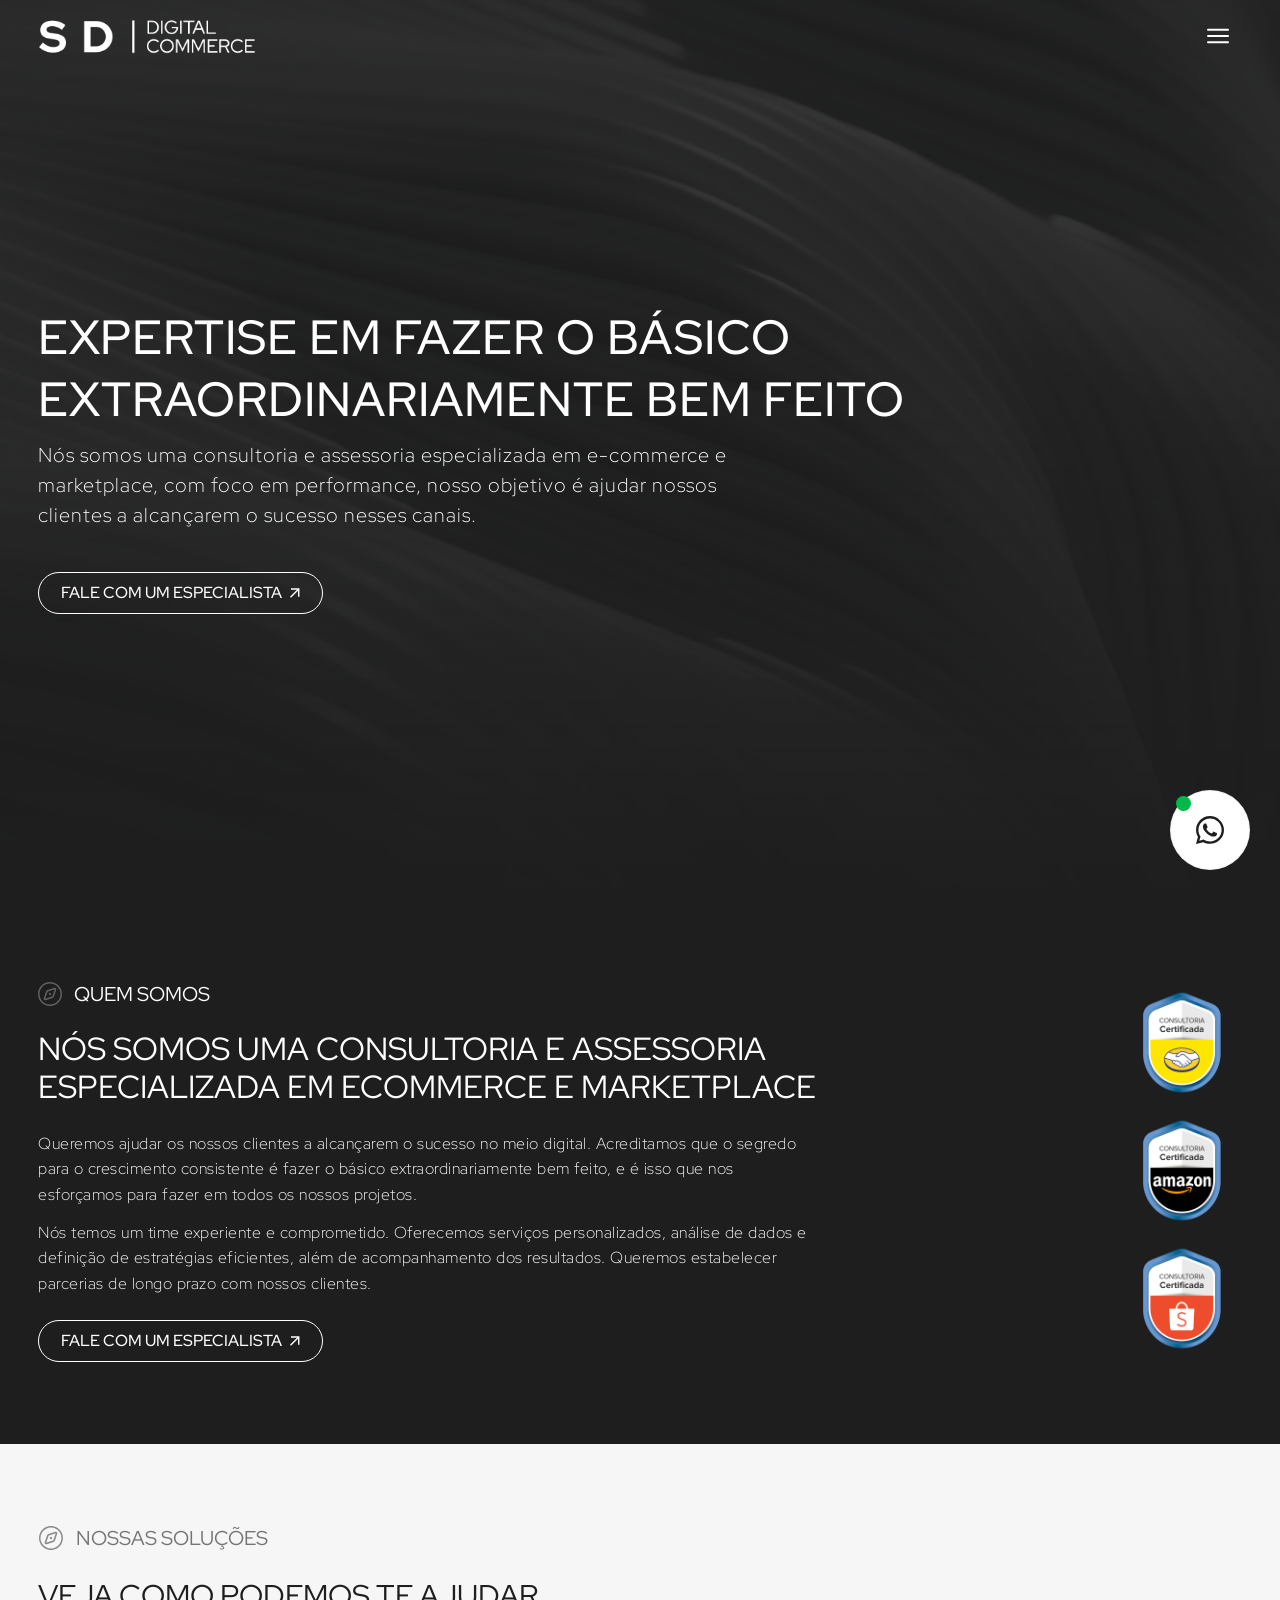
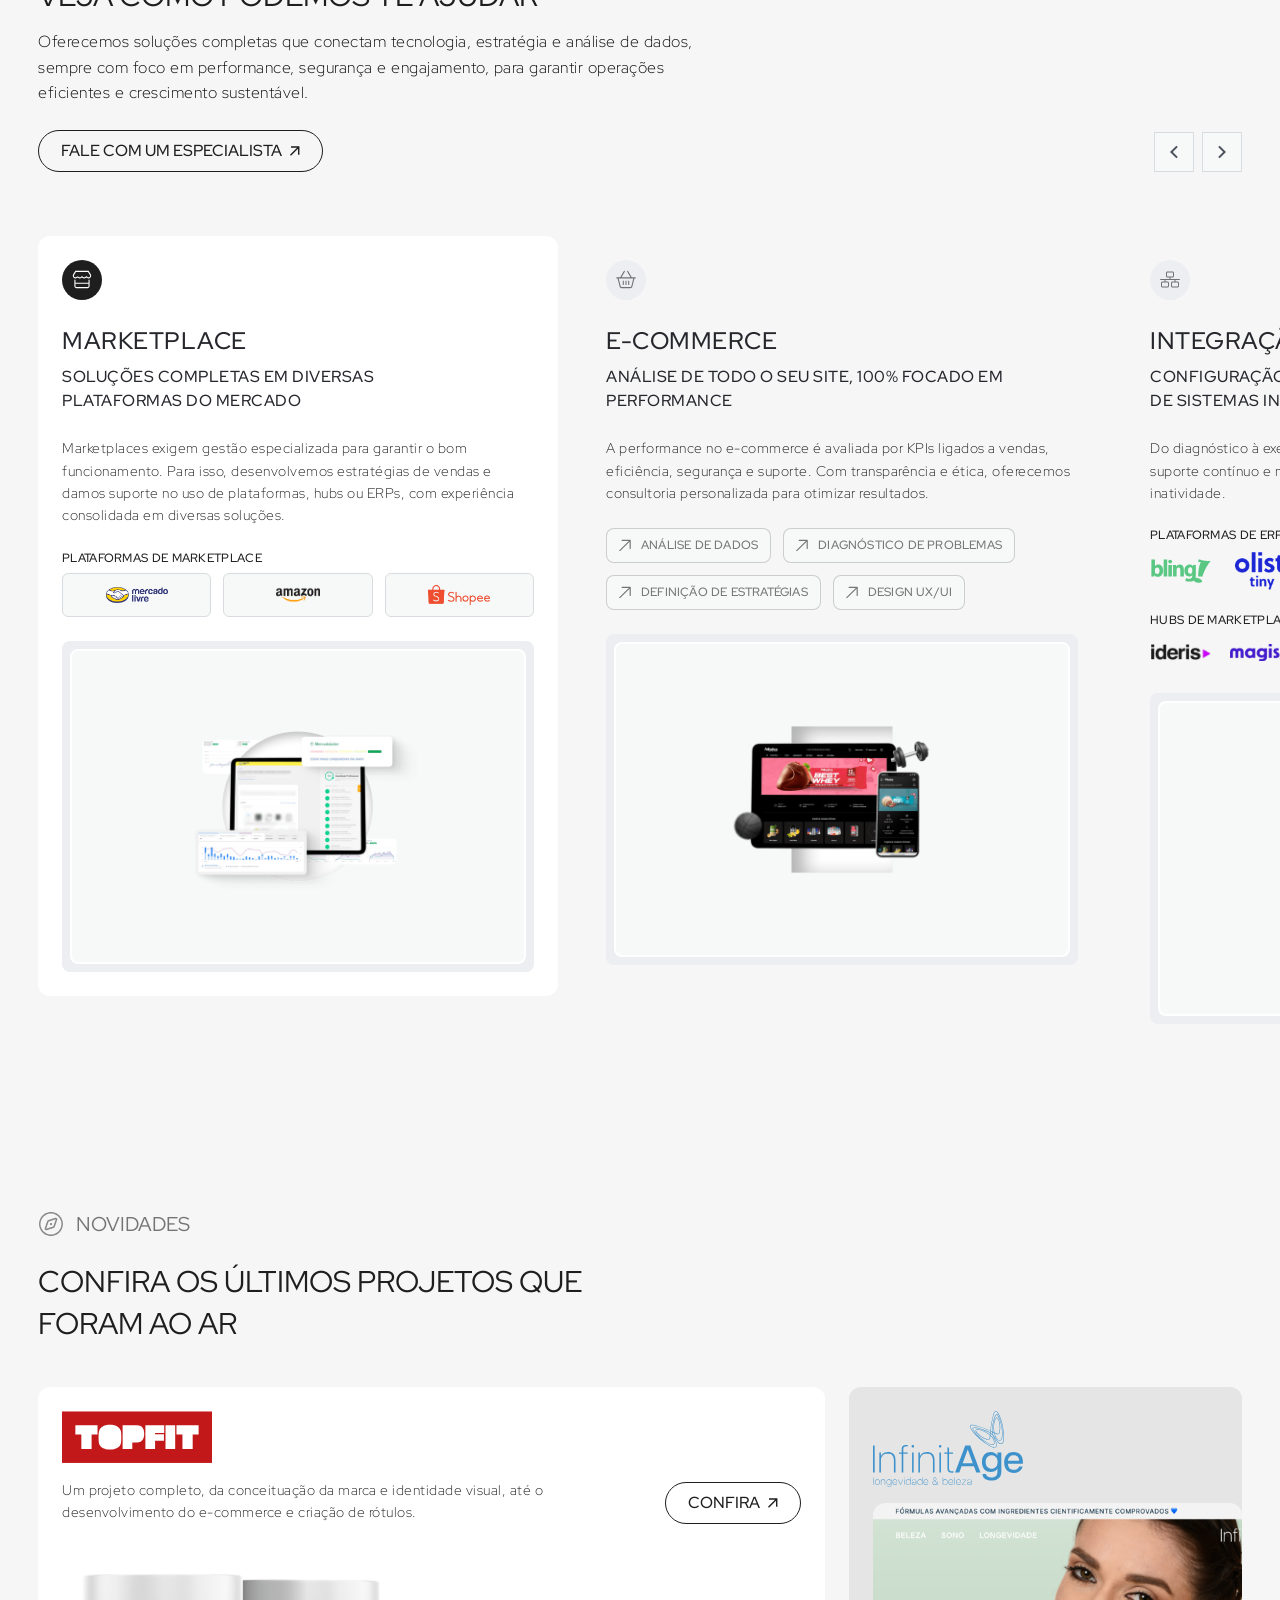
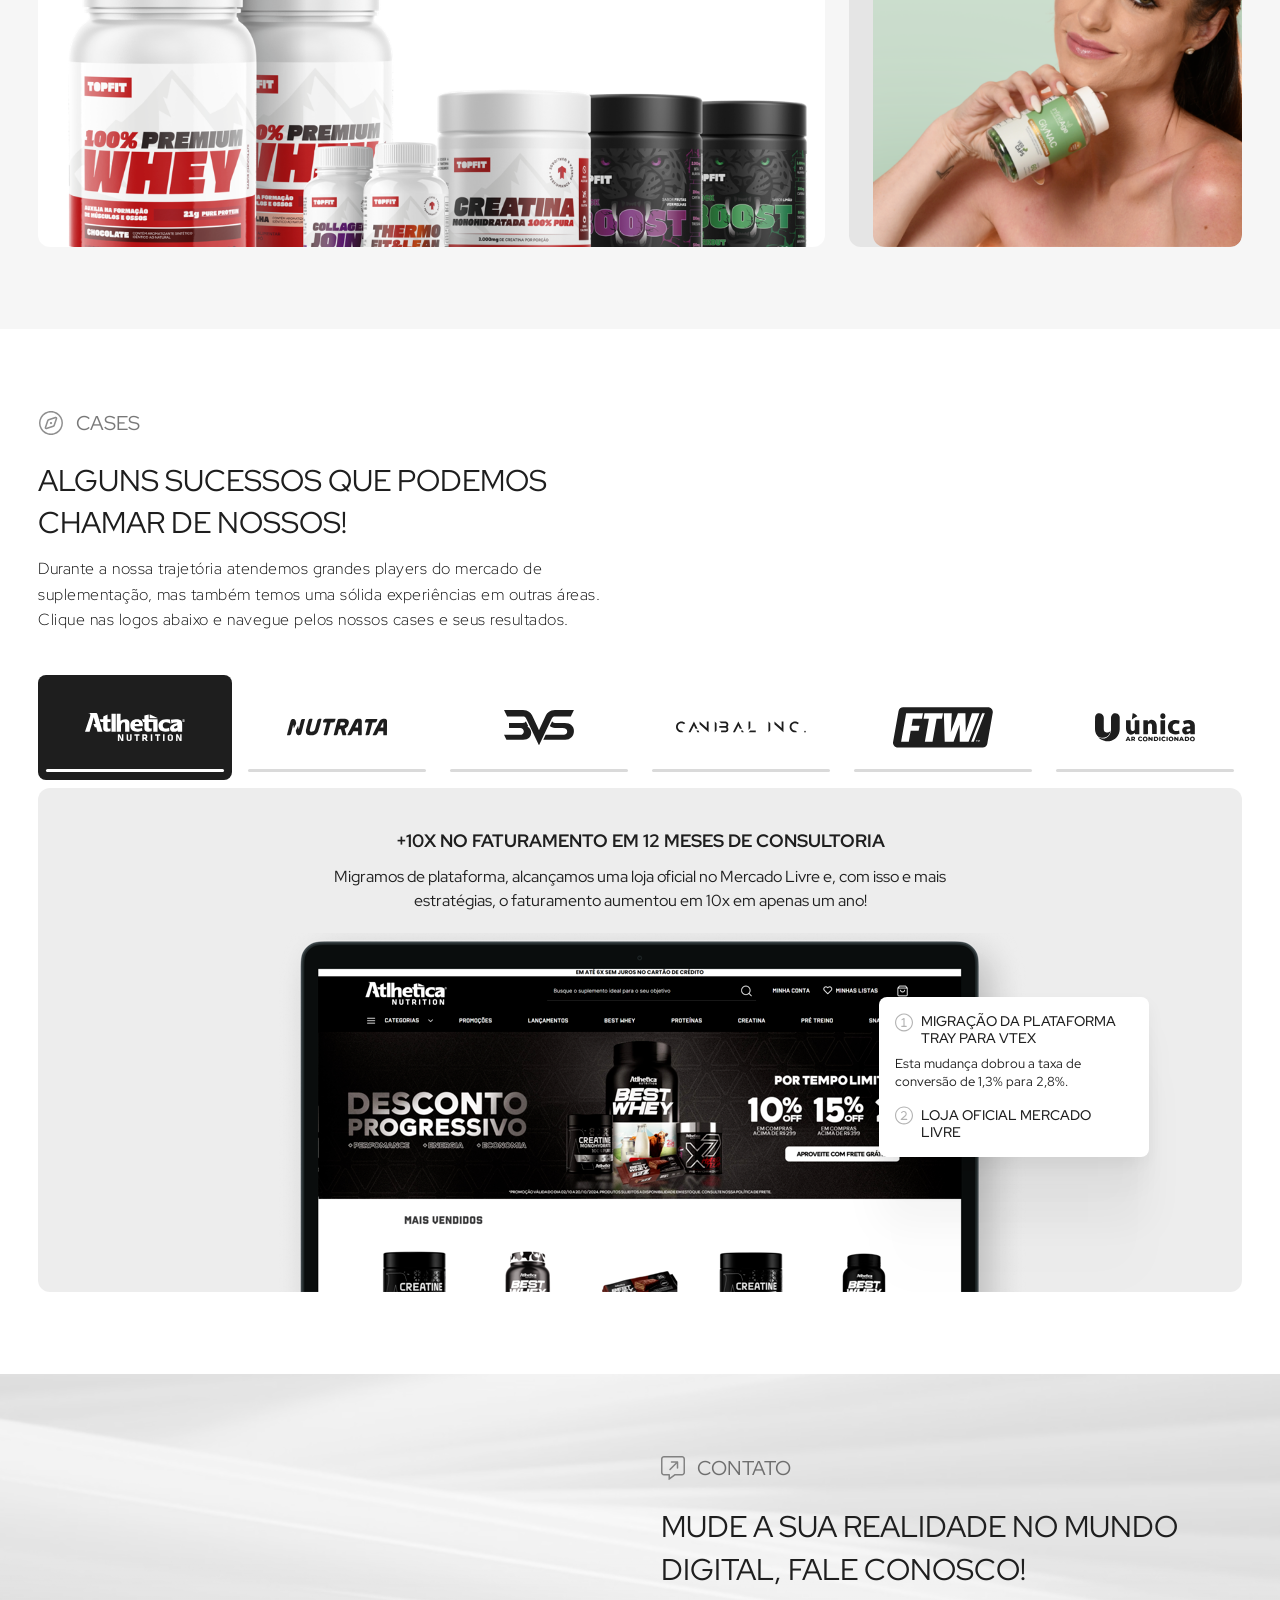
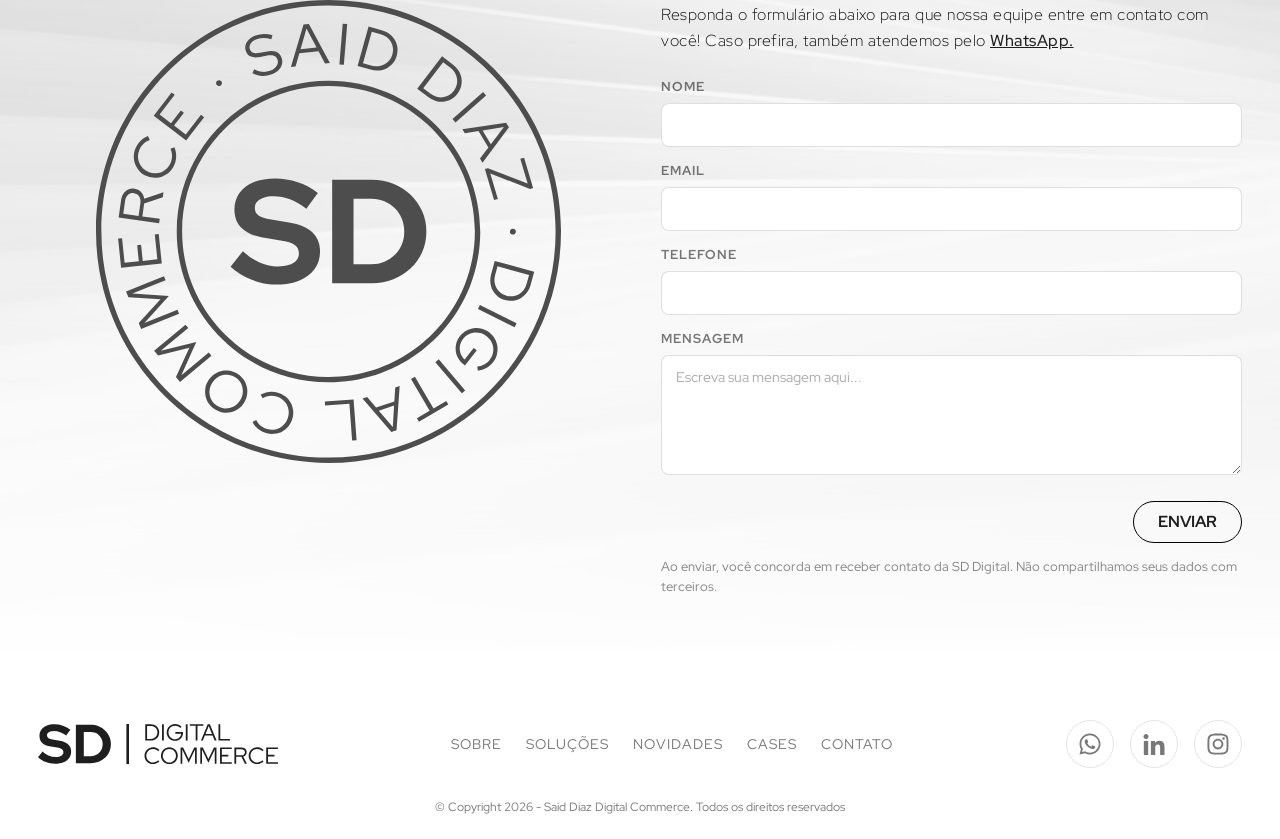
==== commit ed611350: "Migrate all forms to the new Formspree account, one endpoint each Unifies form handling in a new ass" ====
--- a/index.html
+++ b/index.html
@@ -208,9 +208,9 @@
 <path d="M30 17.3762C30 12.3762 27.3125 7.81372 23 5.31372C18.625 2.75122 13.3125 2.75122 9 5.31372C4.625 7.81372 2 12.3762 2 17.3762C2 22.4387 4.625 27.0012 9 29.5012C13.3125 32.0637 18.625 32.0637 23 29.5012C27.3125 27.0012 30 22.4387 30 17.3762ZM0 17.3762C0 11.6887 3 6.43872 8 3.56372C12.9375 0.688721 19 0.688721 24 3.56372C28.9375 6.43872 32 11.6887 32 17.3762C32 23.1262 28.9375 28.3762 24 31.2512C19 34.1262 12.9375 34.1262 8 31.2512C3 28.3762 0 23.1262 0 17.3762ZM16.5 9.56372C16.75 9.75122 17 10.0637 17 10.3762V23.3762H20C20.5 23.3762 21 23.8762 21 24.3762C21 24.9387 20.5 25.3762 20 25.3762H16H12C11.4375 25.3762 11 24.9387 11 24.3762C11 23.8762 11.4375 23.3762 12 23.3762H15V12.1262L12.9375 13.2512C12.5 13.5637 11.875 13.3762 11.625 12.8762C11.3125 12.4387 11.5 11.8137 12 11.5637L15.5 9.56372C15.8125 9.37622 16.1875 9.37622 16.5 9.56372Z" fill="black" fill-opacity="0.3"/>
 </svg></div><div class="text-14 darke">Gestão completa via hub anymarket</div></div></div><div class="vertical-spacer _8"><div class="ecom-item-div"><div class="icon w-embed"><svg width="32" height="33" viewBox="0 0 32 33" fill="none" xmlns="http://www.w3.org/2000/svg">
 <path d="M16 0.376221C7.125 0.376221 0 7.56372 0 16.3762C0 25.2512 7.125 32.3762 16 32.3762C24.8125 32.3762 32 25.2512 32 16.3762C32 7.56372 24.8125 0.376221 16 0.376221ZM16 30.3762C8.25 30.3762 2 24.1262 2 16.3762C2 8.68872 8.25 2.37622 16 2.37622C23.6875 2.37622 30 8.68872 30 16.3762C30 24.1262 23.6875 30.3762 16 30.3762ZM21 22.3762H13.625L19.0625 17.6262C21.25 15.7512 21.5 12.5012 19.625 10.3137C18.75 9.18872 17.4375 8.56372 16 8.43872C14.5625 8.31372 13.25 8.75122 12.125 9.68872L11.0625 10.6262C10.625 11.0012 10.625 11.6262 11 12.0637C11.3125 12.5012 12 12.5012 12.375 12.1262L13.4375 11.1887C14.125 10.6262 15 10.3762 15.875 10.4387C16.75 10.5012 17.5625 10.8762 18.125 11.5637C19.25 12.9387 19.125 14.9387 17.75 16.1262L10.3125 22.6262C10 22.9387 9.875 23.3762 10 23.7512C10.1875 24.1262 10.5625 24.3762 11 24.3762H21C21.5 24.3762 22 23.9387 22 23.3762C22 22.8762 21.5 22.3762 21 22.3762Z" fill="black" fill-opacity="0.3"/>
-</svg></div><div class="text-14 darke">diagnóstico geral dos marketplaces e desenvolvimento de plano de ação</div></div></div></div><img sizes="100vw" srcset="assets/images/6717b009269f3135becad4bb_Frame-126-1--p-500.png 500w, assets/images/6717b009269f3135becad4bb_Frame-126-1--p-800.png 800w, assets/images/6717b009269f3135becad4bb_Frame-126-1--p-1080.png 1080w, assets/images/6717b009269f3135becad4bb_Frame-126-1--p-1600.png 1600w, assets/images/6717b009269f3135becad4bb_Frame-126-1--p-2000.png 2000w, assets/images/6717b009269f3135becad4bb_Frame-126-1-.png 2532w" alt="" src="assets/images/6717b009269f3135becad4bb_Frame-126-1-.png" loading="eager" class="image-3"/></div></div></div></div></div></div></div></section><section id="contato" class="contact-sec"><div class="container"><div class="page-padding"><div class="contact-wrapper"><div id="w-node-fd2b1e4d-ea09-0c8f-a3ce-2a7bc05ded06-55cefa4e" class="form-left"><div class="circular-logo"><img src="assets/images/6431a05b11af0d2d4e95c2c4_circular-text.svg" loading="lazy" alt="" class="coin"/><div class="sd-div"><img src="assets/images/6431a09192cceccb3d1b7ee9_Vector.svg" loading="lazy" alt="" class="sd"/></div></div></div><div id="form" class="form-right w-node-dd8f667b-1bb1-f412-7ca3-ab94376a4b2c-55cefa4e"><div class="tag-title"><img src="assets/images/64319fe4bc4ac16541383975_message-arrow-up-right.svg" loading="lazy" alt=""/><h2 class="title-20 b">contato</h2></div><div class="paragraph-div"><h2 class="title-32 b">MUDE A SUA REALIDADE NO MUNDO DIGITAL, FALE CONOSCO!</h2><p class="paragraph-16 b">Responda o formulário abaixo para que nossa equipe entre em contato com você! Caso prefira, também atendemos pelo <a href="https://api.whatsapp.com/send?phone=5519999540707&text=Ol%C3%A1%21%20Vim%20pelo%20site%20da%20SD%20Digital%2C%20prefiro%20falar%20por%20aqui." target="_blank" class="link-span">WhatsApp.</a></p></div><div class="w-form"><form id="email-form" name="email-form" data-name="Email Form" method="get" data-wf-page-id="642ec60d56bfe2be55cefa4e" data-wf-element-id="110608fe-d096-02df-718f-d7aaebbb333e"><label for="Nome" class="label">Nome</label><input class="text-field w-input" maxlength="256" name="Nome" data-name="Nome" placeholder="" type="text" id="Nome" required=""/><label for="email" class="label">Email</label><input class="text-field w-input" maxlength="256" name="email" data-name="Email" placeholder="" type="email" id="email" required=""/><label for="Telefone" class="label">Telefone</label><input class="text-field w-input" maxlength="256" name="Telefone" data-name="Telefone" placeholder="" type="tel" id="Telefone" required=""/><label for="Mensagem" class="label">mensagem</label><textarea placeholder="Escreva sua mensagem aqui..." maxlength="5000" id="Mensagem" name="Mensagem" data-name="Mensagem" class="text-field w-input"></textarea><div class="right-align-div"><input type="submit" data-wait="Por favor, aguarde..." class="submit-button w-button" value="ENVIAR"/></div></form><div class="w-form-done"><div>Thank you! Your submission has been received!</div></div><div class="w-form-fail"><div>Oops! Something went wrong while submitting the form.</div></div></div></div></div></div></div><div class="filter-gradient_2"></div><div data-poster-url="assets/images/64319ccf443cd234148e34ce_pexels-rostislav-uzunov-9150545-poster-00001.jpg" data-video-urls="assets/media/64319ccf443cd234148e34ce_pexels-rostislav-uzunov-9150545-transcode.mp4,assets/media/64319ccf443cd234148e34ce_pexels-rostislav-uzunov-9150545-transcode.webm" data-autoplay="true" data-loop="true" data-wf-ignore="true" class="background-video w-background-video w-background-video-atom"><video id="a97cd2d4-3dd8-cea2-e8b8-442c69cd5898-video" autoplay="" loop="" style="background-image:url(&quot;assets/images/64319ccf443cd234148e34ce_pexels-rostislav-uzunov-9150545-poster-00001.jpg&quot;)" muted="" playsinline="" data-wf-ignore="true" data-object-fit="cover"><source src="assets/media/64319ccf443cd234148e34ce_pexels-rostislav-uzunov-9150545-transcode.mp4" data-wf-ignore="true"/><source src="assets/media/64319ccf443cd234148e34ce_pexels-rostislav-uzunov-9150545-transcode.webm" data-wf-ignore="true"/></video></div></section><div class="footer"><div class="container"><div class="page-padding"><div class="footer-wrapper"><img src="assets/images/6431a428a50b9c057d50295a_Group-1.svg" loading="lazy" alt="SD Digital"/><div class="social-div _2"><a href="#sobre" class="nav-link _2 w-inline-block"><div>sobre</div></a><a href="#solucoes" class="nav-link _2 w-inline-block"><div>soluções</div></a><a href="#novos-projetos" class="nav-link _2 w-inline-block"><div>novidades</div></a><a href="#cases-de-sucesso" class="nav-link _2 w-inline-block"><div>cases</div></a><a href="#contato" class="nav-link _2 w-inline-block"><div>contato</div></a></div><div class="social-div"><a href="https://api.whatsapp.com/send?phone=5519999540707&text=Ol%C3%A1%21%20Vim%20pelo%20site%20da%20SD%20Digital%20e%20quero%20saber%20mais." target="_blank" class="link-block w-inline-block"><img src="assets/images/643097cf8a585e943da7e020_fa-icon.svg" loading="lazy" alt="WhatsApp"/></a><a href="https://www.linkedin.com/company/sd-digital-commerce/" target="_blank" class="link-block w-inline-block"><img src="assets/images/643097ce9d91c6dd35abbed3_fa-icon-1.svg" loading="lazy" alt="LinkedIn"/></a><a href="https://www.instagram.com/saiddiazdigital/" target="_blank" class="link-block w-inline-block"><img src="assets/images/643097cfe2d057c418d68b8b_fa-icon-3.svg" loading="lazy" alt="Instagram"/></a></div></div><div class="copyright-div"><div class="text-14 _60">© Copyright 2026 - Said Diaz Digital Commerce. Todos os direitos reservados</div></div></div></div></div><div class="whatsapp-block"><a id="whatsapp-button" aria-label="Falar no WhatsApp" data-w-id="3129e49b-b0f4-e95a-e221-f844b1f86c54" href="https://api.whatsapp.com/send?phone=5519999540707&text=Ol%C3%A1%21%20Vim%20pelo%20site%20da%20SD%20Digital%20e%20quero%20saber%20mais." target="_blank" class="whatsapp-container w-inline-block"><div class="zap w-embed"><svg width="28" height="28" viewBox="0 0 28 28" fill="none" xmlns="http://www.w3.org/2000/svg">
+</svg></div><div class="text-14 darke">diagnóstico geral dos marketplaces e desenvolvimento de plano de ação</div></div></div></div><img sizes="100vw" srcset="assets/images/6717b009269f3135becad4bb_Frame-126-1--p-500.png 500w, assets/images/6717b009269f3135becad4bb_Frame-126-1--p-800.png 800w, assets/images/6717b009269f3135becad4bb_Frame-126-1--p-1080.png 1080w, assets/images/6717b009269f3135becad4bb_Frame-126-1--p-1600.png 1600w, assets/images/6717b009269f3135becad4bb_Frame-126-1--p-2000.png 2000w, assets/images/6717b009269f3135becad4bb_Frame-126-1-.png 2532w" alt="" src="assets/images/6717b009269f3135becad4bb_Frame-126-1-.png" loading="eager" class="image-3"/></div></div></div></div></div></div></div></section><section id="contato" class="contact-sec"><div class="container"><div class="page-padding"><div class="contact-wrapper"><div id="w-node-fd2b1e4d-ea09-0c8f-a3ce-2a7bc05ded06-55cefa4e" class="form-left"><div class="circular-logo"><img src="assets/images/6431a05b11af0d2d4e95c2c4_circular-text.svg" loading="lazy" alt="" class="coin"/><div class="sd-div"><img src="assets/images/6431a09192cceccb3d1b7ee9_Vector.svg" loading="lazy" alt="" class="sd"/></div></div></div><div id="form" class="form-right w-node-dd8f667b-1bb1-f412-7ca3-ab94376a4b2c-55cefa4e"><div class="tag-title"><img src="assets/images/64319fe4bc4ac16541383975_message-arrow-up-right.svg" loading="lazy" alt=""/><h2 class="title-20 b">contato</h2></div><div class="paragraph-div"><h2 class="title-32 b">MUDE A SUA REALIDADE NO MUNDO DIGITAL, FALE CONOSCO!</h2><p class="paragraph-16 b">Responda o formulário abaixo para que nossa equipe entre em contato com você! Caso prefira, também atendemos pelo <a href="https://api.whatsapp.com/send?phone=5519999540707&text=Ol%C3%A1%21%20Vim%20pelo%20site%20da%20SD%20Digital%2C%20prefiro%20falar%20por%20aqui." target="_blank" class="link-span">WhatsApp.</a></p></div><form id="form-contato-home" class="sd-form" data-sd-form data-sd-event="generate_lead" name="contato-home" method="POST" action="https://formspree.io/f/mvkokgok" data-success-message="Recebemos sua mensagem! Nossa equipe entra em contato em breve."><input type="hidden" name="_subject" value="[Site] Novo contato pela home"/><input type="hidden" name="origem" value="Home"/><input type="hidden" name="pagina" value=""/><input type="hidden" name="utm_source" value=""/><input type="hidden" name="utm_medium" value=""/><input type="hidden" name="utm_campaign" value=""/><input type="hidden" name="utm_term" value=""/><input type="hidden" name="utm_content" value=""/><input type="hidden" name="gclid" value=""/><input type="text" name="_gotcha" tabindex="-1" autocomplete="off" style="position:absolute;left:-9999px" aria-hidden="true"/><label for="nome" class="label">Nome</label><input class="text-field w-input" maxlength="120" name="nome" placeholder="" type="text" id="nome" autocomplete="name" required=""/><label for="email" class="label">Email</label><input class="text-field w-input" maxlength="160" name="email" placeholder="" type="email" id="email" autocomplete="email" required=""/><label for="telefone" class="label">Telefone</label><input class="text-field w-input" maxlength="40" name="telefone" placeholder="" type="tel" id="telefone" autocomplete="tel" required=""/><label for="mensagem" class="label">mensagem</label><textarea placeholder="Escreva sua mensagem aqui..." maxlength="5000" id="mensagem" name="mensagem" class="text-field w-input"></textarea><div class="right-align-div"><input type="submit" class="submit-button w-button" value="ENVIAR"/></div><p class="sd-form-legal">Ao enviar, você concorda em receber contato da SD Digital. Não compartilhamos seus dados com terceiros.</p><div class="sd-form-status" data-sd-form-status role="status" aria-live="polite"></div></form></div></div></div></div><div class="filter-gradient_2"></div><div data-poster-url="assets/images/64319ccf443cd234148e34ce_pexels-rostislav-uzunov-9150545-poster-00001.jpg" data-video-urls="assets/media/64319ccf443cd234148e34ce_pexels-rostislav-uzunov-9150545-transcode.mp4,assets/media/64319ccf443cd234148e34ce_pexels-rostislav-uzunov-9150545-transcode.webm" data-autoplay="true" data-loop="true" data-wf-ignore="true" class="background-video w-background-video w-background-video-atom"><video id="a97cd2d4-3dd8-cea2-e8b8-442c69cd5898-video" autoplay="" loop="" style="background-image:url(&quot;assets/images/64319ccf443cd234148e34ce_pexels-rostislav-uzunov-9150545-poster-00001.jpg&quot;)" muted="" playsinline="" data-wf-ignore="true" data-object-fit="cover"><source src="assets/media/64319ccf443cd234148e34ce_pexels-rostislav-uzunov-9150545-transcode.mp4" data-wf-ignore="true"/><source src="assets/media/64319ccf443cd234148e34ce_pexels-rostislav-uzunov-9150545-transcode.webm" data-wf-ignore="true"/></video></div></section><div class="footer"><div class="container"><div class="page-padding"><div class="footer-wrapper"><img src="assets/images/6431a428a50b9c057d50295a_Group-1.svg" loading="lazy" alt="SD Digital"/><div class="social-div _2"><a href="#sobre" class="nav-link _2 w-inline-block"><div>sobre</div></a><a href="#solucoes" class="nav-link _2 w-inline-block"><div>soluções</div></a><a href="#novos-projetos" class="nav-link _2 w-inline-block"><div>novidades</div></a><a href="#cases-de-sucesso" class="nav-link _2 w-inline-block"><div>cases</div></a><a href="#contato" class="nav-link _2 w-inline-block"><div>contato</div></a></div><div class="social-div"><a href="https://api.whatsapp.com/send?phone=5519999540707&text=Ol%C3%A1%21%20Vim%20pelo%20site%20da%20SD%20Digital%20e%20quero%20saber%20mais." target="_blank" class="link-block w-inline-block"><img src="assets/images/643097cf8a585e943da7e020_fa-icon.svg" loading="lazy" alt="WhatsApp"/></a><a href="https://www.linkedin.com/company/sd-digital-commerce/" target="_blank" class="link-block w-inline-block"><img src="assets/images/643097ce9d91c6dd35abbed3_fa-icon-1.svg" loading="lazy" alt="LinkedIn"/></a><a href="https://www.instagram.com/saiddiazdigital/" target="_blank" class="link-block w-inline-block"><img src="assets/images/643097cfe2d057c418d68b8b_fa-icon-3.svg" loading="lazy" alt="Instagram"/></a></div></div><div class="copyright-div"><div class="text-14 _60">© Copyright 2026 - Said Diaz Digital Commerce. Todos os direitos reservados</div></div></div></div></div><div class="whatsapp-block"><a id="whatsapp-button" aria-label="Falar no WhatsApp" data-w-id="3129e49b-b0f4-e95a-e221-f844b1f86c54" href="https://api.whatsapp.com/send?phone=5519999540707&text=Ol%C3%A1%21%20Vim%20pelo%20site%20da%20SD%20Digital%20e%20quero%20saber%20mais." target="_blank" class="whatsapp-container w-inline-block"><div class="zap w-embed"><svg width="28" height="28" viewBox="0 0 28 28" fill="none" xmlns="http://www.w3.org/2000/svg">
 <path d="M23.75 4.125C26.375 6.75 28 10.1875 28 13.9375C28 21.5625 21.625 27.8125 13.9375 27.8125C11.625 27.8125 9.375 27.1875 7.3125 26.125L0 28L1.9375 20.8125C0.75 18.75 0.0625 16.375 0.0625 13.875C0.0625 6.25 6.3125 -1.19209e-07 13.9375 -1.19209e-07C17.6875 -1.19209e-07 21.1875 1.5 23.75 4.125ZM13.9375 25.4375C20.3125 25.4375 25.625 20.25 25.625 13.9375C25.625 10.8125 24.3125 7.9375 22.125 5.75C19.9375 3.5625 17.0625 2.375 14 2.375C7.625 2.375 2.4375 7.5625 2.4375 13.875C2.4375 16.0625 3.0625 18.1875 4.1875 20.0625L4.5 20.5L3.3125 24.75L7.6875 23.5625L8.0625 23.8125C9.875 24.875 11.875 25.4375 13.9375 25.4375ZM20.3125 16.8125C20.625 17 20.875 17.0625 20.9375 17.25C21.0625 17.375 21.0625 18.0625 20.75 18.875C20.4375 19.6875 19.0625 20.4375 18.4375 20.5C17.3125 20.6875 16.4375 20.625 14.25 19.625C10.75 18.125 8.5 14.625 8.3125 14.4375C8.125 14.1875 6.9375 12.5625 6.9375 10.8125C6.9375 9.125 7.8125 8.3125 8.125 7.9375C8.4375 7.5625 8.8125 7.5 9.0625 7.5C9.25 7.5 9.5 7.5 9.6875 7.5C9.9375 7.5 10.1875 7.4375 10.5 8.125C10.75 8.8125 11.5 10.5 11.5625 10.6875C11.625 10.875 11.6875 11.0625 11.5625 11.3125C10.9375 12.625 10.1875 12.5625 10.5625 13.1875C11.9375 15.5 13.25 16.3125 15.3125 17.3125C15.625 17.5 15.8125 17.4375 16.0625 17.25C16.25 17 16.9375 16.1875 17.125 15.875C17.375 15.5 17.625 15.5625 17.9375 15.6875C18.25 15.8125 19.9375 16.625 20.3125 16.8125Z" fill="currentColor"/>
-</svg></div><div class="live-icon"></div></a></div><script src="assets/js/jquery-3.5.1.min.dc5e7f18c8.js" type="text/javascript"></script><script src="assets/js/webflow.schunk.36b8fb49256177c8.js" type="text/javascript"></script><script src="assets/js/webflow.schunk.c42549641b7d4501.js" type="text/javascript"></script><script src="assets/js/webflow.schunk.2502c3e3236ef634.js" type="text/javascript"></script><script src="assets/js/webflow.schunk.dac51c455b7e76af.js" type="text/javascript"></script><script src="assets/js/webflow.schunk.1c4a3394087edf59.js" type="text/javascript"></script><script src="assets/js/webflow.6bba9a09.035320e7493ff88e.js" type="text/javascript"></script><script src="assets/js/site-overrides.js?v=8" type="text/javascript"></script><!-- Google Tag Manager (noscript) -->
+</svg></div><div class="live-icon"></div></a></div><script src="assets/js/jquery-3.5.1.min.dc5e7f18c8.js" type="text/javascript"></script><script src="assets/js/webflow.schunk.36b8fb49256177c8.js" type="text/javascript"></script><script src="assets/js/webflow.schunk.c42549641b7d4501.js" type="text/javascript"></script><script src="assets/js/webflow.schunk.2502c3e3236ef634.js" type="text/javascript"></script><script src="assets/js/webflow.schunk.dac51c455b7e76af.js" type="text/javascript"></script><script src="assets/js/webflow.schunk.1c4a3394087edf59.js" type="text/javascript"></script><script src="assets/js/webflow.6bba9a09.035320e7493ff88e.js" type="text/javascript"></script><script src="assets/js/sd-forms.js?v=1" defer type="text/javascript"></script><script src="assets/js/site-overrides.js?v=8" type="text/javascript"></script><!-- Google Tag Manager (noscript) -->
 <noscript><iframe src="https://www.googletagmanager.com/ns.html?id=GTM-544MR6GZ"
 height="0" width="0" style="display:none;visibility:hidden"></iframe></noscript>
 <!-- End Google Tag Manager (noscript) --></body></html>
--- a/assets/css/site-overrides.css
+++ b/assets/css/site-overrides.css
@@ -409,3 +409,15 @@
 /* Vídeo de fundo em preto e branco: seção de contato na home, cases (TOPFIT)
    e as LPs de marketplace — todas usam .background-video. */
 .background-video video { filter: grayscale(1); }
+
+/* ============================================================ formulários ==
+   Retorno do envio (sd-forms.js). Fica aqui, e não no lp-marketplace.css,
+   porque home, case, briefing e LPs usam o mesmo componente. */
+
+.sd-form-status { display: none; margin-top: 16px; border-radius: 10px; padding: 14px 16px; font-size: 15px; }
+.sd-form-status.is-ok   { display: block; color: #075e35; background-color: #d8f3e4; }
+.sd-form-status.is-fail { display: block; color: #8a1c1c; background-color: #fbe1e1; }
+
+/* Aviso de LGPD abaixo do botão nos formulários fora das LPs (nas LPs, o
+   .lp-form-legal já cobre isso com o tema claro da página). */
+.sd-form-legal { margin-top: 14px; font-size: 13px; line-height: 1.5; opacity: .6; }
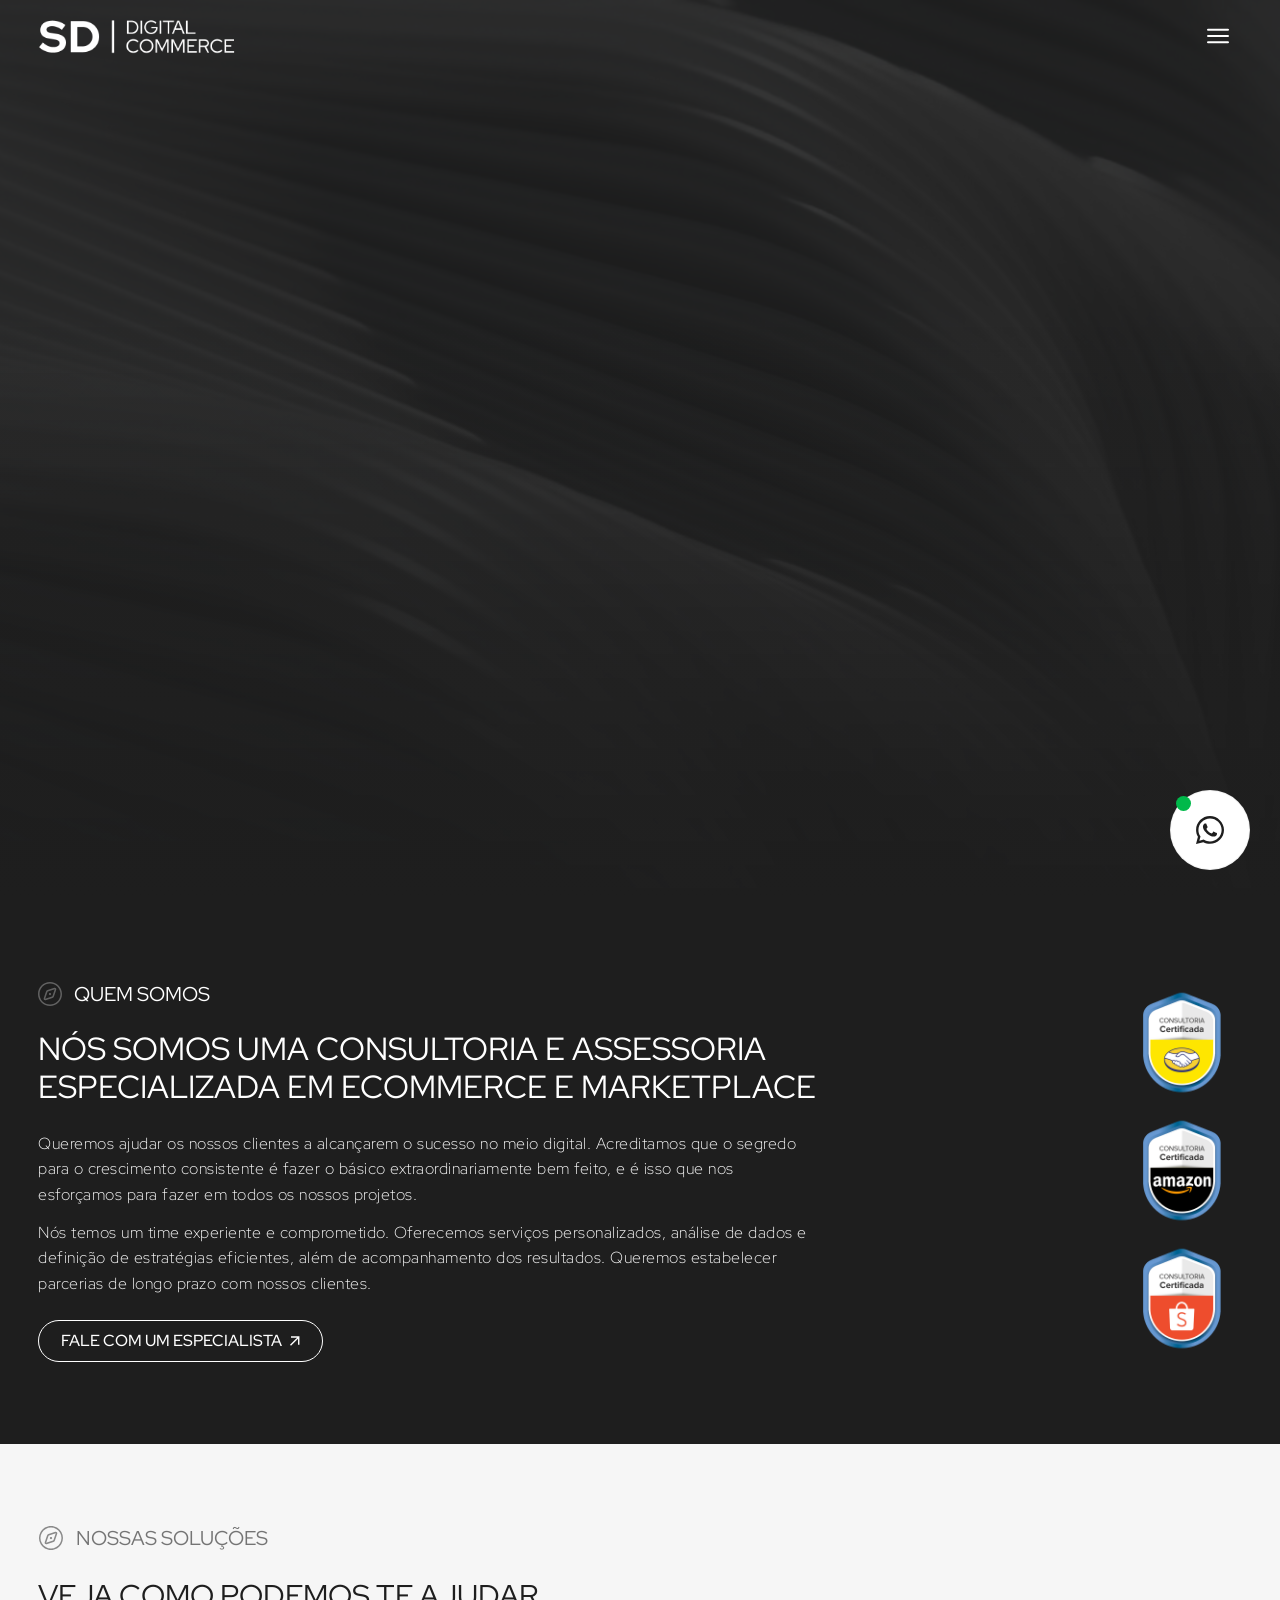
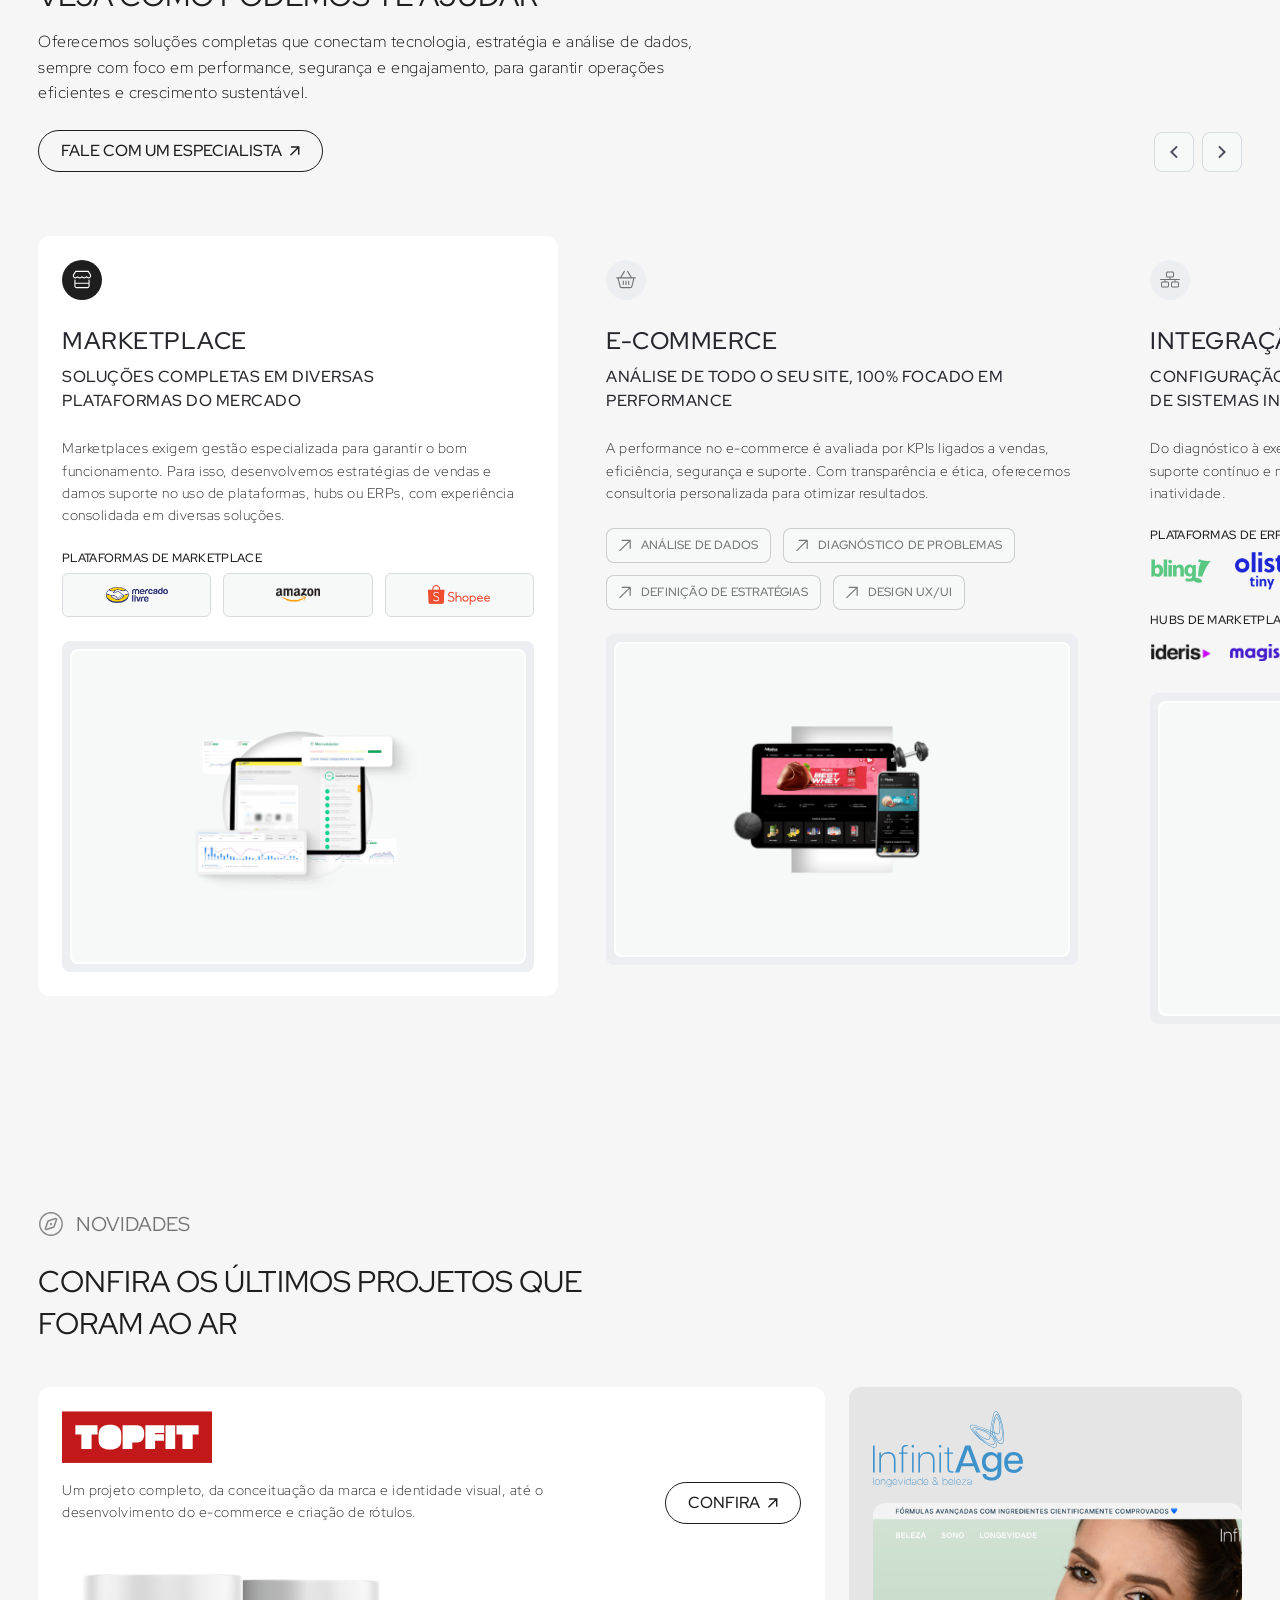
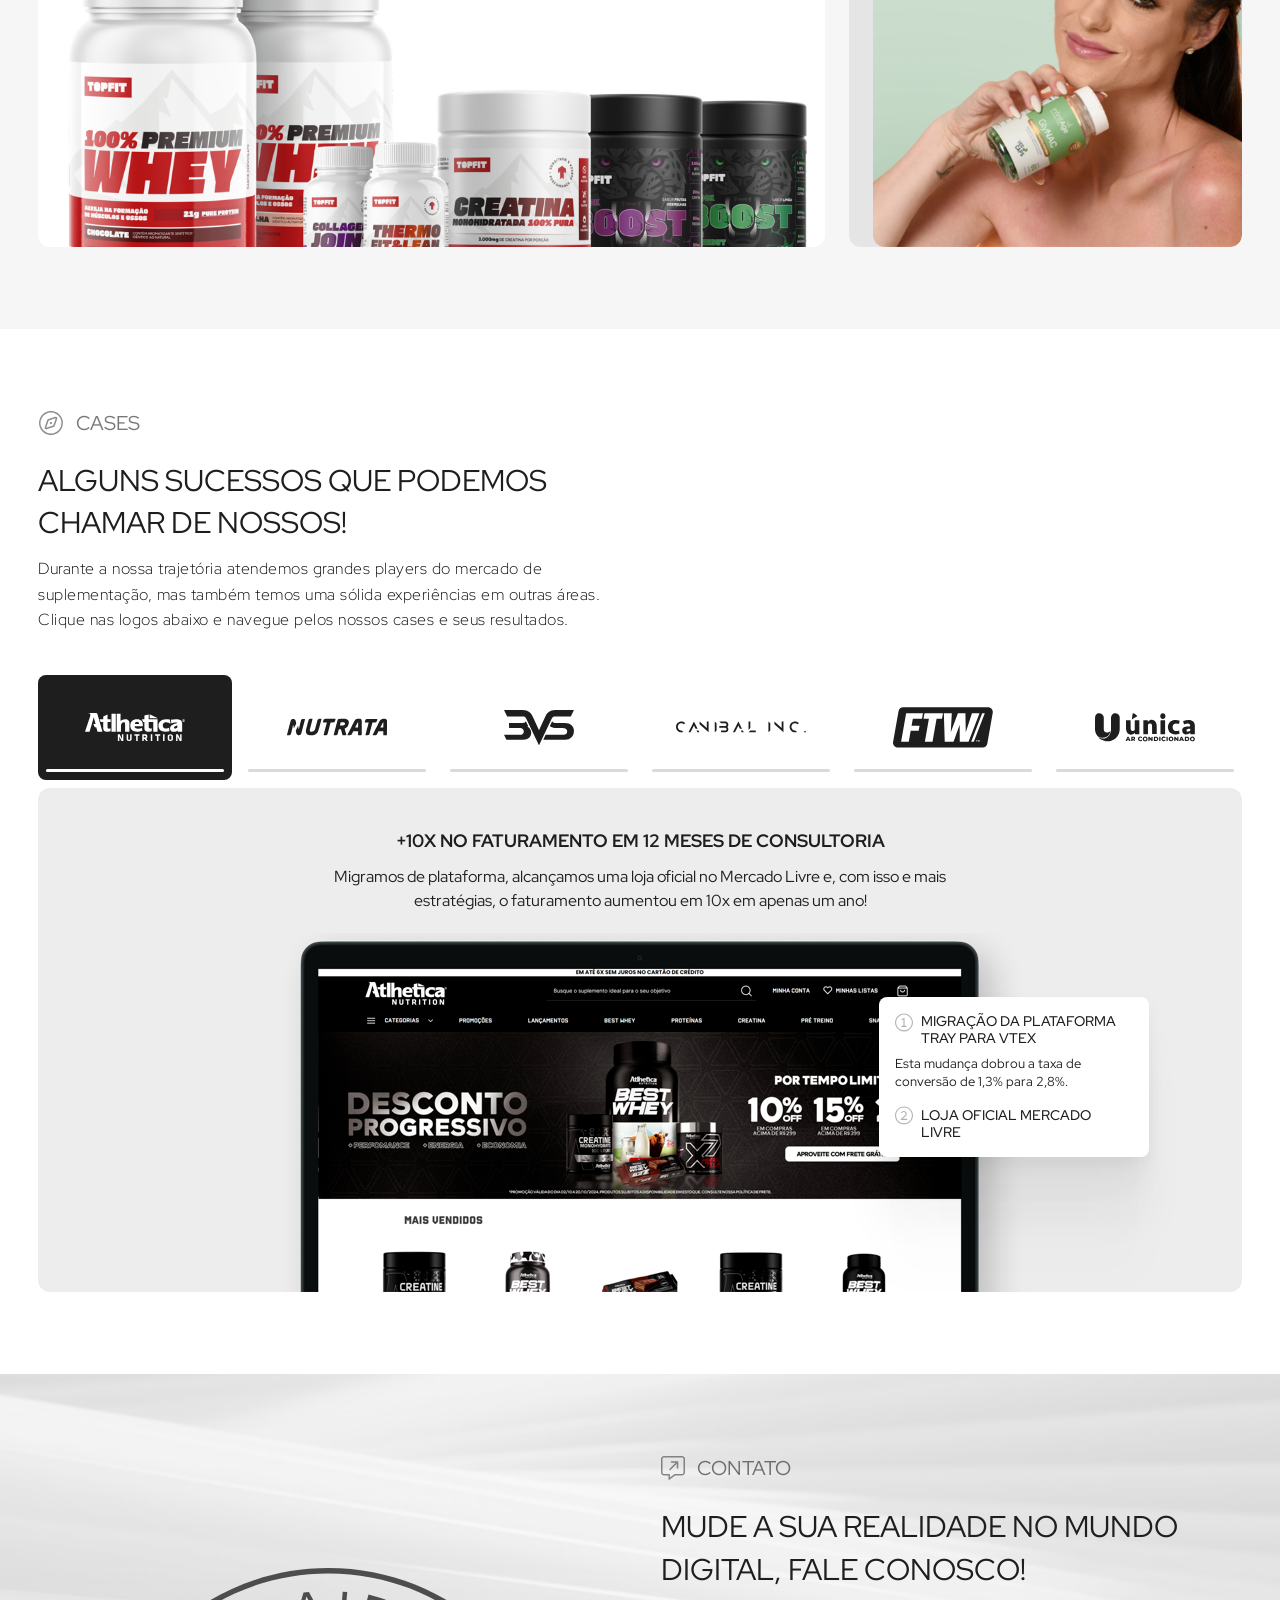
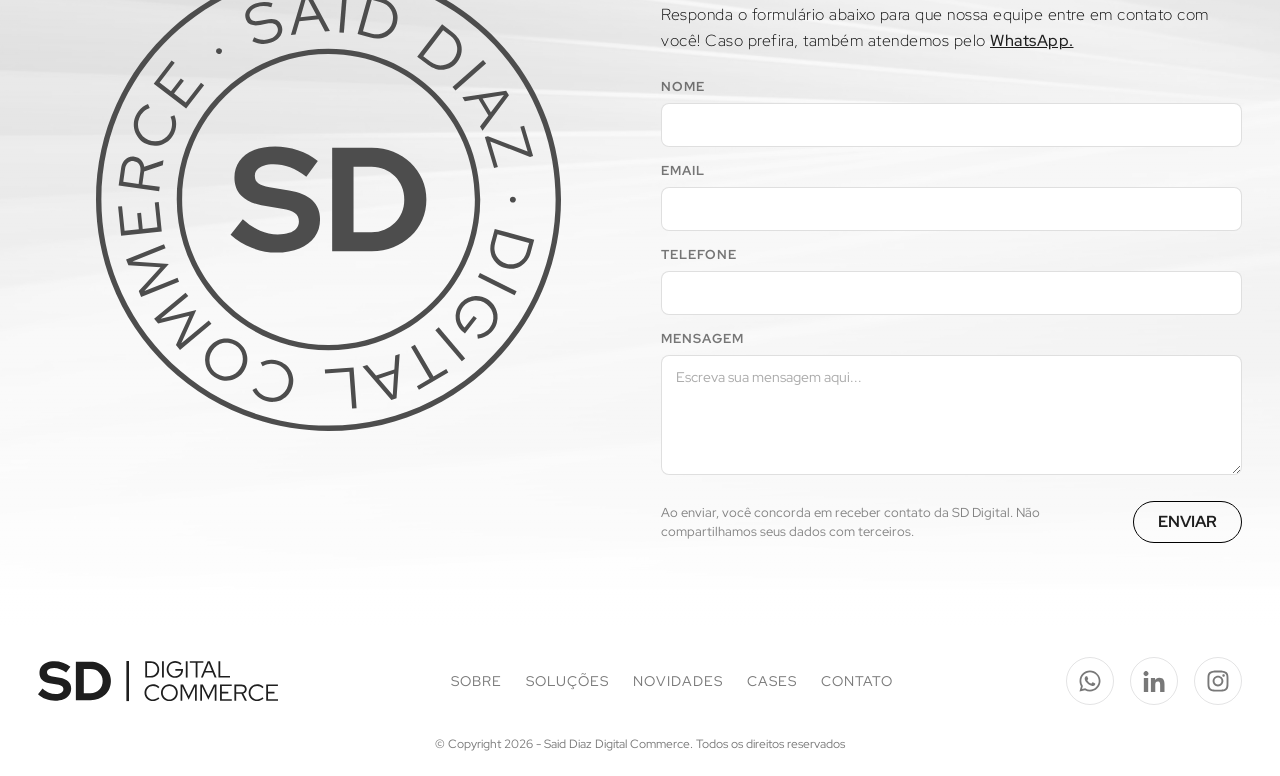
==== commit 814ed642: "SEO copy fixes, arrow border-radius, and contact-form legal text layout SEO: - Home title/descriptio" ====
--- a/index.html
+++ b/index.html
@@ -1,4 +1,4 @@
-<!DOCTYPE html><!-- This site was created in Webflow. https://webflow.com --><!-- Last Published: Fri May 15 2026 23:23:13 GMT+0000 (Coordinated Universal Time) --><html lang="pt-BR" data-wf-domain="www.saiddiazdigital.com" data-wf-page="642ec60d56bfe2be55cefa4e" data-wf-site="642ec60d56bfe2ee3acefa4d"><head><meta charset="utf-8"/><link href="https://cdn.prod.website-files.com" rel="preconnect"/><title>SD Digital | Consultoria em e-commerce e marketplaces</title><meta content="Ajudamos empresas a crescerem no digital com consultoria certificada em e-commerce e marketplaces. Estratégias, dados e resultados reais." name="description"/><meta content="SD Digital | Consultoria em e-commerce e marketplaces" property="og:title"/><meta content="Ajudamos empresas a crescerem no digital com consultoria certificada em e-commerce e marketplaces. Estratégias, dados e resultados reais." property="og:description"/><meta content="https://www.saiddiazdigital.com/assets/images/6433580a545aff1b86f4e93c_Frame-37.png" property="og:image"/><meta content="https://www.saiddiazdigital.com/" property="og:url"/><meta content="SD Digital | Consultoria em e-commerce e marketplaces" name="twitter:title"/><meta content="Ajudamos empresas a crescerem no digital com consultoria certificada em e-commerce e marketplaces. Estratégias, dados e resultados reais." name="twitter:description"/><meta content="https://www.saiddiazdigital.com/assets/images/6433580a545aff1b86f4e93c_Frame-37.png" name="twitter:image"/><meta property="og:type" content="website"/><meta content="summary_large_image" name="twitter:card"/><meta content="width=device-width, initial-scale=1" name="viewport"/><meta content="Webflow" name="generator"/><link href="assets/css/saiddiazdigital.webflow.shared.899e1d6f1.min.css" rel="stylesheet" type="text/css"/><link href="assets/css/site-overrides.css?v=31" rel="stylesheet" type="text/css"/><link href="https://fonts.googleapis.com" rel="preconnect"/><link href="https://fonts.gstatic.com" rel="preconnect" crossorigin/><link href="https://fonts.googleapis.com/css2?family=Red+Hat+Display:wght@300;400;500;600;700&display=swap" rel="stylesheet"/><script type="text/javascript">!function(o,c){var n=c.documentElement,t=" w-mod-";n.className+=t+"js",("ontouchstart"in o||o.DocumentTouch&&c instanceof DocumentTouch)&&(n.className+=t+"touch")}(window,document);</script><link href="assets/images/6433569aa31608f904c65bf5_Frame-124.svg" rel="shortcut icon" type="image/x-icon"/><link href="assets/images/6433569ea50b9c74586c1456_Frame-125.svg" rel="apple-touch-icon"/><link href="https://www.saiddiazdigital.com/" rel="canonical"/><!-- Google Tag Manager -->
+<!DOCTYPE html><!-- This site was created in Webflow. https://webflow.com --><!-- Last Published: Fri May 15 2026 23:23:13 GMT+0000 (Coordinated Universal Time) --><html lang="pt-BR" data-wf-domain="www.saiddiazdigital.com" data-wf-page="642ec60d56bfe2be55cefa4e" data-wf-site="642ec60d56bfe2ee3acefa4d"><head><meta charset="utf-8"/><link href="https://cdn.prod.website-files.com" rel="preconnect"/><title>SD Digital | Consultoria e Assessoria em E-commerce e Marketplaces</title><meta content="Ajudamos empresas a crescerem no digital com consultoria e assessoria certificada em e-commerce e marketplaces. Estratégias, dados e resultados reais." name="description"/><meta content="SD Digital | Consultoria e Assessoria em E-commerce e Marketplaces" property="og:title"/><meta content="Ajudamos empresas a crescerem no digital com consultoria e assessoria certificada em e-commerce e marketplaces. Estratégias, dados e resultados reais." property="og:description"/><meta content="https://www.saiddiazdigital.com/assets/images/6433580a545aff1b86f4e93c_Frame-37.png" property="og:image"/><meta content="https://www.saiddiazdigital.com/" property="og:url"/><meta content="SD Digital | Consultoria e Assessoria em E-commerce e Marketplaces" name="twitter:title"/><meta content="Ajudamos empresas a crescerem no digital com consultoria e assessoria certificada em e-commerce e marketplaces. Estratégias, dados e resultados reais." name="twitter:description"/><meta content="https://www.saiddiazdigital.com/assets/images/6433580a545aff1b86f4e93c_Frame-37.png" name="twitter:image"/><meta property="og:type" content="website"/><meta content="summary_large_image" name="twitter:card"/><meta content="width=device-width, initial-scale=1" name="viewport"/><meta content="Webflow" name="generator"/><link href="assets/css/saiddiazdigital.webflow.shared.899e1d6f1.min.css" rel="stylesheet" type="text/css"/><link href="assets/css/site-overrides.css?v=33" rel="stylesheet" type="text/css"/><link href="https://fonts.googleapis.com" rel="preconnect"/><link href="https://fonts.gstatic.com" rel="preconnect" crossorigin/><link href="https://fonts.googleapis.com/css2?family=Red+Hat+Display:wght@300;400;500;600;700&display=swap" rel="stylesheet"/><script type="text/javascript">!function(o,c){var n=c.documentElement,t=" w-mod-";n.className+=t+"js",("ontouchstart"in o||o.DocumentTouch&&c instanceof DocumentTouch)&&(n.className+=t+"touch")}(window,document);</script><link href="assets/images/6433569aa31608f904c65bf5_Frame-124.svg" rel="shortcut icon" type="image/x-icon"/><link href="assets/images/6433569ea50b9c74586c1456_Frame-125.svg" rel="apple-touch-icon"/><link href="https://www.saiddiazdigital.com/" rel="canonical"/><!-- Google Tag Manager -->
 <script>(function(w,d,s,l,i){w[l]=w[l]||[];w[l].push({'gtm.start':
 new Date().getTime(),event:'gtm.js'});var f=d.getElementsByTagName(s)[0],
 j=d.createElement(s),dl=l!='dataLayer'?'&l='+l:'';j.async=true;j.src=
@@ -208,7 +208,7 @@
 <path d="M30 17.3762C30 12.3762 27.3125 7.81372 23 5.31372C18.625 2.75122 13.3125 2.75122 9 5.31372C4.625 7.81372 2 12.3762 2 17.3762C2 22.4387 4.625 27.0012 9 29.5012C13.3125 32.0637 18.625 32.0637 23 29.5012C27.3125 27.0012 30 22.4387 30 17.3762ZM0 17.3762C0 11.6887 3 6.43872 8 3.56372C12.9375 0.688721 19 0.688721 24 3.56372C28.9375 6.43872 32 11.6887 32 17.3762C32 23.1262 28.9375 28.3762 24 31.2512C19 34.1262 12.9375 34.1262 8 31.2512C3 28.3762 0 23.1262 0 17.3762ZM16.5 9.56372C16.75 9.75122 17 10.0637 17 10.3762V23.3762H20C20.5 23.3762 21 23.8762 21 24.3762C21 24.9387 20.5 25.3762 20 25.3762H16H12C11.4375 25.3762 11 24.9387 11 24.3762C11 23.8762 11.4375 23.3762 12 23.3762H15V12.1262L12.9375 13.2512C12.5 13.5637 11.875 13.3762 11.625 12.8762C11.3125 12.4387 11.5 11.8137 12 11.5637L15.5 9.56372C15.8125 9.37622 16.1875 9.37622 16.5 9.56372Z" fill="black" fill-opacity="0.3"/>
 </svg></div><div class="text-14 darke">Gestão completa via hub anymarket</div></div></div><div class="vertical-spacer _8"><div class="ecom-item-div"><div class="icon w-embed"><svg width="32" height="33" viewBox="0 0 32 33" fill="none" xmlns="http://www.w3.org/2000/svg">
 <path d="M16 0.376221C7.125 0.376221 0 7.56372 0 16.3762C0 25.2512 7.125 32.3762 16 32.3762C24.8125 32.3762 32 25.2512 32 16.3762C32 7.56372 24.8125 0.376221 16 0.376221ZM16 30.3762C8.25 30.3762 2 24.1262 2 16.3762C2 8.68872 8.25 2.37622 16 2.37622C23.6875 2.37622 30 8.68872 30 16.3762C30 24.1262 23.6875 30.3762 16 30.3762ZM21 22.3762H13.625L19.0625 17.6262C21.25 15.7512 21.5 12.5012 19.625 10.3137C18.75 9.18872 17.4375 8.56372 16 8.43872C14.5625 8.31372 13.25 8.75122 12.125 9.68872L11.0625 10.6262C10.625 11.0012 10.625 11.6262 11 12.0637C11.3125 12.5012 12 12.5012 12.375 12.1262L13.4375 11.1887C14.125 10.6262 15 10.3762 15.875 10.4387C16.75 10.5012 17.5625 10.8762 18.125 11.5637C19.25 12.9387 19.125 14.9387 17.75 16.1262L10.3125 22.6262C10 22.9387 9.875 23.3762 10 23.7512C10.1875 24.1262 10.5625 24.3762 11 24.3762H21C21.5 24.3762 22 23.9387 22 23.3762C22 22.8762 21.5 22.3762 21 22.3762Z" fill="black" fill-opacity="0.3"/>
-</svg></div><div class="text-14 darke">diagnóstico geral dos marketplaces e desenvolvimento de plano de ação</div></div></div></div><img sizes="100vw" srcset="assets/images/6717b009269f3135becad4bb_Frame-126-1--p-500.png 500w, assets/images/6717b009269f3135becad4bb_Frame-126-1--p-800.png 800w, assets/images/6717b009269f3135becad4bb_Frame-126-1--p-1080.png 1080w, assets/images/6717b009269f3135becad4bb_Frame-126-1--p-1600.png 1600w, assets/images/6717b009269f3135becad4bb_Frame-126-1--p-2000.png 2000w, assets/images/6717b009269f3135becad4bb_Frame-126-1-.png 2532w" alt="" src="assets/images/6717b009269f3135becad4bb_Frame-126-1-.png" loading="eager" class="image-3"/></div></div></div></div></div></div></div></section><section id="contato" class="contact-sec"><div class="container"><div class="page-padding"><div class="contact-wrapper"><div id="w-node-fd2b1e4d-ea09-0c8f-a3ce-2a7bc05ded06-55cefa4e" class="form-left"><div class="circular-logo"><img src="assets/images/6431a05b11af0d2d4e95c2c4_circular-text.svg" loading="lazy" alt="" class="coin"/><div class="sd-div"><img src="assets/images/6431a09192cceccb3d1b7ee9_Vector.svg" loading="lazy" alt="" class="sd"/></div></div></div><div id="form" class="form-right w-node-dd8f667b-1bb1-f412-7ca3-ab94376a4b2c-55cefa4e"><div class="tag-title"><img src="assets/images/64319fe4bc4ac16541383975_message-arrow-up-right.svg" loading="lazy" alt=""/><h2 class="title-20 b">contato</h2></div><div class="paragraph-div"><h2 class="title-32 b">MUDE A SUA REALIDADE NO MUNDO DIGITAL, FALE CONOSCO!</h2><p class="paragraph-16 b">Responda o formulário abaixo para que nossa equipe entre em contato com você! Caso prefira, também atendemos pelo <a href="https://api.whatsapp.com/send?phone=5519999540707&text=Ol%C3%A1%21%20Vim%20pelo%20site%20da%20SD%20Digital%2C%20prefiro%20falar%20por%20aqui." target="_blank" class="link-span">WhatsApp.</a></p></div><form id="form-contato-home" class="sd-form" data-sd-form data-sd-event="generate_lead" name="contato-home" method="POST" action="https://formspree.io/f/mvkokgok" data-success-message="Recebemos sua mensagem! Nossa equipe entra em contato em breve."><input type="hidden" name="_subject" value="[Site] Novo contato pela home"/><input type="hidden" name="origem" value="Home"/><input type="hidden" name="pagina" value=""/><input type="hidden" name="utm_source" value=""/><input type="hidden" name="utm_medium" value=""/><input type="hidden" name="utm_campaign" value=""/><input type="hidden" name="utm_term" value=""/><input type="hidden" name="utm_content" value=""/><input type="hidden" name="gclid" value=""/><input type="text" name="_gotcha" tabindex="-1" autocomplete="off" style="position:absolute;left:-9999px" aria-hidden="true"/><label for="nome" class="label">Nome</label><input class="text-field w-input" maxlength="120" name="nome" placeholder="" type="text" id="nome" autocomplete="name" required=""/><label for="email" class="label">Email</label><input class="text-field w-input" maxlength="160" name="email" placeholder="" type="email" id="email" autocomplete="email" required=""/><label for="telefone" class="label">Telefone</label><input class="text-field w-input" maxlength="40" name="telefone" placeholder="" type="tel" id="telefone" autocomplete="tel" required=""/><label for="mensagem" class="label">mensagem</label><textarea placeholder="Escreva sua mensagem aqui..." maxlength="5000" id="mensagem" name="mensagem" class="text-field w-input"></textarea><div class="right-align-div"><input type="submit" class="submit-button w-button" value="ENVIAR"/></div><p class="sd-form-legal">Ao enviar, você concorda em receber contato da SD Digital. Não compartilhamos seus dados com terceiros.</p><div class="sd-form-status" data-sd-form-status role="status" aria-live="polite"></div></form></div></div></div></div><div class="filter-gradient_2"></div><div data-poster-url="assets/images/64319ccf443cd234148e34ce_pexels-rostislav-uzunov-9150545-poster-00001.jpg" data-video-urls="assets/media/64319ccf443cd234148e34ce_pexels-rostislav-uzunov-9150545-transcode.mp4,assets/media/64319ccf443cd234148e34ce_pexels-rostislav-uzunov-9150545-transcode.webm" data-autoplay="true" data-loop="true" data-wf-ignore="true" class="background-video w-background-video w-background-video-atom"><video id="a97cd2d4-3dd8-cea2-e8b8-442c69cd5898-video" autoplay="" loop="" style="background-image:url(&quot;assets/images/64319ccf443cd234148e34ce_pexels-rostislav-uzunov-9150545-poster-00001.jpg&quot;)" muted="" playsinline="" data-wf-ignore="true" data-object-fit="cover"><source src="assets/media/64319ccf443cd234148e34ce_pexels-rostislav-uzunov-9150545-transcode.mp4" data-wf-ignore="true"/><source src="assets/media/64319ccf443cd234148e34ce_pexels-rostislav-uzunov-9150545-transcode.webm" data-wf-ignore="true"/></video></div></section><div class="footer"><div class="container"><div class="page-padding"><div class="footer-wrapper"><img src="assets/images/6431a428a50b9c057d50295a_Group-1.svg" loading="lazy" alt="SD Digital"/><div class="social-div _2"><a href="#sobre" class="nav-link _2 w-inline-block"><div>sobre</div></a><a href="#solucoes" class="nav-link _2 w-inline-block"><div>soluções</div></a><a href="#novos-projetos" class="nav-link _2 w-inline-block"><div>novidades</div></a><a href="#cases-de-sucesso" class="nav-link _2 w-inline-block"><div>cases</div></a><a href="#contato" class="nav-link _2 w-inline-block"><div>contato</div></a></div><div class="social-div"><a href="https://api.whatsapp.com/send?phone=5519999540707&text=Ol%C3%A1%21%20Vim%20pelo%20site%20da%20SD%20Digital%20e%20quero%20saber%20mais." target="_blank" class="link-block w-inline-block"><img src="assets/images/643097cf8a585e943da7e020_fa-icon.svg" loading="lazy" alt="WhatsApp"/></a><a href="https://www.linkedin.com/company/sd-digital-commerce/" target="_blank" class="link-block w-inline-block"><img src="assets/images/643097ce9d91c6dd35abbed3_fa-icon-1.svg" loading="lazy" alt="LinkedIn"/></a><a href="https://www.instagram.com/saiddiazdigital/" target="_blank" class="link-block w-inline-block"><img src="assets/images/643097cfe2d057c418d68b8b_fa-icon-3.svg" loading="lazy" alt="Instagram"/></a></div></div><div class="copyright-div"><div class="text-14 _60">© Copyright 2026 - Said Diaz Digital Commerce. Todos os direitos reservados</div></div></div></div></div><div class="whatsapp-block"><a id="whatsapp-button" aria-label="Falar no WhatsApp" data-w-id="3129e49b-b0f4-e95a-e221-f844b1f86c54" href="https://api.whatsapp.com/send?phone=5519999540707&text=Ol%C3%A1%21%20Vim%20pelo%20site%20da%20SD%20Digital%20e%20quero%20saber%20mais." target="_blank" class="whatsapp-container w-inline-block"><div class="zap w-embed"><svg width="28" height="28" viewBox="0 0 28 28" fill="none" xmlns="http://www.w3.org/2000/svg">
+</svg></div><div class="text-14 darke">diagnóstico geral dos marketplaces e desenvolvimento de plano de ação</div></div></div></div><img sizes="100vw" srcset="assets/images/6717b009269f3135becad4bb_Frame-126-1--p-500.png 500w, assets/images/6717b009269f3135becad4bb_Frame-126-1--p-800.png 800w, assets/images/6717b009269f3135becad4bb_Frame-126-1--p-1080.png 1080w, assets/images/6717b009269f3135becad4bb_Frame-126-1--p-1600.png 1600w, assets/images/6717b009269f3135becad4bb_Frame-126-1--p-2000.png 2000w, assets/images/6717b009269f3135becad4bb_Frame-126-1-.png 2532w" alt="" src="assets/images/6717b009269f3135becad4bb_Frame-126-1-.png" loading="eager" class="image-3"/></div></div></div></div></div></div></div></section><section id="contato" class="contact-sec"><div class="container"><div class="page-padding"><div class="contact-wrapper"><div id="w-node-fd2b1e4d-ea09-0c8f-a3ce-2a7bc05ded06-55cefa4e" class="form-left"><div class="circular-logo"><img src="assets/images/6431a05b11af0d2d4e95c2c4_circular-text.svg" loading="lazy" alt="" class="coin"/><div class="sd-div"><img src="assets/images/6431a09192cceccb3d1b7ee9_Vector.svg" loading="lazy" alt="" class="sd"/></div></div></div><div id="form" class="form-right w-node-dd8f667b-1bb1-f412-7ca3-ab94376a4b2c-55cefa4e"><div class="tag-title"><img src="assets/images/64319fe4bc4ac16541383975_message-arrow-up-right.svg" loading="lazy" alt=""/><h2 class="title-20 b">contato</h2></div><div class="paragraph-div"><h2 class="title-32 b">MUDE A SUA REALIDADE NO MUNDO DIGITAL, FALE CONOSCO!</h2><p class="paragraph-16 b">Responda o formulário abaixo para que nossa equipe entre em contato com você! Caso prefira, também atendemos pelo <a href="https://api.whatsapp.com/send?phone=5519999540707&text=Ol%C3%A1%21%20Vim%20pelo%20site%20da%20SD%20Digital%2C%20prefiro%20falar%20por%20aqui." target="_blank" class="link-span">WhatsApp.</a></p></div><form id="form-contato-home" class="sd-form" data-sd-form data-sd-event="generate_lead" name="contato-home" method="POST" action="https://formspree.io/f/mvkokgok" data-success-message="Recebemos sua mensagem! Nossa equipe entra em contato em breve."><input type="hidden" name="_subject" value="[Site] Novo contato pela home"/><input type="hidden" name="origem" value="Home"/><input type="hidden" name="pagina" value=""/><input type="hidden" name="utm_source" value=""/><input type="hidden" name="utm_medium" value=""/><input type="hidden" name="utm_campaign" value=""/><input type="hidden" name="utm_term" value=""/><input type="hidden" name="utm_content" value=""/><input type="hidden" name="gclid" value=""/><input type="text" name="_gotcha" tabindex="-1" autocomplete="off" style="position:absolute;left:-9999px" aria-hidden="true"/><label for="nome" class="label">Nome</label><input class="text-field w-input" maxlength="120" name="nome" placeholder="" type="text" id="nome" autocomplete="name" required=""/><label for="email" class="label">Email</label><input class="text-field w-input" maxlength="160" name="email" placeholder="" type="email" id="email" autocomplete="email" required=""/><label for="telefone" class="label">Telefone</label><input class="text-field w-input" maxlength="40" name="telefone" placeholder="" type="tel" id="telefone" autocomplete="tel" required=""/><label for="mensagem" class="label">mensagem</label><textarea placeholder="Escreva sua mensagem aqui..." maxlength="5000" id="mensagem" name="mensagem" class="text-field w-input"></textarea><div class="right-align-div"><p class="sd-form-legal">Ao enviar, você concorda em receber contato da SD Digital. Não compartilhamos seus dados com terceiros.</p><input type="submit" class="submit-button w-button" value="ENVIAR"/></div><div class="sd-form-status" data-sd-form-status role="status" aria-live="polite"></div></form></div></div></div></div><div class="filter-gradient_2"></div><div data-poster-url="assets/images/64319ccf443cd234148e34ce_pexels-rostislav-uzunov-9150545-poster-00001.jpg" data-video-urls="assets/media/64319ccf443cd234148e34ce_pexels-rostislav-uzunov-9150545-transcode.mp4,assets/media/64319ccf443cd234148e34ce_pexels-rostislav-uzunov-9150545-transcode.webm" data-autoplay="true" data-loop="true" data-wf-ignore="true" class="background-video w-background-video w-background-video-atom"><video id="a97cd2d4-3dd8-cea2-e8b8-442c69cd5898-video" autoplay="" loop="" style="background-image:url(&quot;assets/images/64319ccf443cd234148e34ce_pexels-rostislav-uzunov-9150545-poster-00001.jpg&quot;)" muted="" playsinline="" data-wf-ignore="true" data-object-fit="cover"><source src="assets/media/64319ccf443cd234148e34ce_pexels-rostislav-uzunov-9150545-transcode.mp4" data-wf-ignore="true"/><source src="assets/media/64319ccf443cd234148e34ce_pexels-rostislav-uzunov-9150545-transcode.webm" data-wf-ignore="true"/></video></div></section><div class="footer"><div class="container"><div class="page-padding"><div class="footer-wrapper"><img src="assets/images/6431a428a50b9c057d50295a_Group-1.svg" loading="lazy" alt="SD Digital"/><div class="social-div _2"><a href="#sobre" class="nav-link _2 w-inline-block"><div>sobre</div></a><a href="#solucoes" class="nav-link _2 w-inline-block"><div>soluções</div></a><a href="#novos-projetos" class="nav-link _2 w-inline-block"><div>novidades</div></a><a href="#cases-de-sucesso" class="nav-link _2 w-inline-block"><div>cases</div></a><a href="#contato" class="nav-link _2 w-inline-block"><div>contato</div></a></div><div class="social-div"><a href="https://api.whatsapp.com/send?phone=5519999540707&text=Ol%C3%A1%21%20Vim%20pelo%20site%20da%20SD%20Digital%20e%20quero%20saber%20mais." target="_blank" class="link-block w-inline-block"><img src="assets/images/643097cf8a585e943da7e020_fa-icon.svg" loading="lazy" alt="WhatsApp"/></a><a href="https://www.linkedin.com/company/sd-digital-commerce/" target="_blank" class="link-block w-inline-block"><img src="assets/images/643097ce9d91c6dd35abbed3_fa-icon-1.svg" loading="lazy" alt="LinkedIn"/></a><a href="https://www.instagram.com/saiddiazdigital/" target="_blank" class="link-block w-inline-block"><img src="assets/images/643097cfe2d057c418d68b8b_fa-icon-3.svg" loading="lazy" alt="Instagram"/></a></div></div><div class="copyright-div"><div class="text-14 _60">© Copyright 2026 - Said Diaz Digital Commerce. Todos os direitos reservados</div></div></div></div></div><div class="whatsapp-block"><a id="whatsapp-button" aria-label="Falar no WhatsApp" data-w-id="3129e49b-b0f4-e95a-e221-f844b1f86c54" href="https://api.whatsapp.com/send?phone=5519999540707&text=Ol%C3%A1%21%20Vim%20pelo%20site%20da%20SD%20Digital%20e%20quero%20saber%20mais." target="_blank" class="whatsapp-container w-inline-block"><div class="zap w-embed"><svg width="28" height="28" viewBox="0 0 28 28" fill="none" xmlns="http://www.w3.org/2000/svg">
 <path d="M23.75 4.125C26.375 6.75 28 10.1875 28 13.9375C28 21.5625 21.625 27.8125 13.9375 27.8125C11.625 27.8125 9.375 27.1875 7.3125 26.125L0 28L1.9375 20.8125C0.75 18.75 0.0625 16.375 0.0625 13.875C0.0625 6.25 6.3125 -1.19209e-07 13.9375 -1.19209e-07C17.6875 -1.19209e-07 21.1875 1.5 23.75 4.125ZM13.9375 25.4375C20.3125 25.4375 25.625 20.25 25.625 13.9375C25.625 10.8125 24.3125 7.9375 22.125 5.75C19.9375 3.5625 17.0625 2.375 14 2.375C7.625 2.375 2.4375 7.5625 2.4375 13.875C2.4375 16.0625 3.0625 18.1875 4.1875 20.0625L4.5 20.5L3.3125 24.75L7.6875 23.5625L8.0625 23.8125C9.875 24.875 11.875 25.4375 13.9375 25.4375ZM20.3125 16.8125C20.625 17 20.875 17.0625 20.9375 17.25C21.0625 17.375 21.0625 18.0625 20.75 18.875C20.4375 19.6875 19.0625 20.4375 18.4375 20.5C17.3125 20.6875 16.4375 20.625 14.25 19.625C10.75 18.125 8.5 14.625 8.3125 14.4375C8.125 14.1875 6.9375 12.5625 6.9375 10.8125C6.9375 9.125 7.8125 8.3125 8.125 7.9375C8.4375 7.5625 8.8125 7.5 9.0625 7.5C9.25 7.5 9.5 7.5 9.6875 7.5C9.9375 7.5 10.1875 7.4375 10.5 8.125C10.75 8.8125 11.5 10.5 11.5625 10.6875C11.625 10.875 11.6875 11.0625 11.5625 11.3125C10.9375 12.625 10.1875 12.5625 10.5625 13.1875C11.9375 15.5 13.25 16.3125 15.3125 17.3125C15.625 17.5 15.8125 17.4375 16.0625 17.25C16.25 17 16.9375 16.1875 17.125 15.875C17.375 15.5 17.625 15.5625 17.9375 15.6875C18.25 15.8125 19.9375 16.625 20.3125 16.8125Z" fill="currentColor"/>
 </svg></div><div class="live-icon"></div></a></div><script src="assets/js/jquery-3.5.1.min.dc5e7f18c8.js" type="text/javascript"></script><script src="assets/js/webflow.schunk.36b8fb49256177c8.js" type="text/javascript"></script><script src="assets/js/webflow.schunk.c42549641b7d4501.js" type="text/javascript"></script><script src="assets/js/webflow.schunk.2502c3e3236ef634.js" type="text/javascript"></script><script src="assets/js/webflow.schunk.dac51c455b7e76af.js" type="text/javascript"></script><script src="assets/js/webflow.schunk.1c4a3394087edf59.js" type="text/javascript"></script><script src="assets/js/webflow.6bba9a09.035320e7493ff88e.js" type="text/javascript"></script><script src="assets/js/sd-forms.js?v=1" defer type="text/javascript"></script><script src="assets/js/site-overrides.js?v=8" type="text/javascript"></script><!-- Google Tag Manager (noscript) -->
 <noscript><iframe src="https://www.googletagmanager.com/ns.html?id=GTM-544MR6GZ"
--- a/assets/css/site-overrides.css
+++ b/assets/css/site-overrides.css
@@ -418,6 +418,23 @@
 .sd-form-status.is-ok   { display: block; color: #075e35; background-color: #d8f3e4; }
 .sd-form-status.is-fail { display: block; color: #8a1c1c; background-color: #fbe1e1; }
 
-/* Aviso de LGPD abaixo do botão nos formulários fora das LPs (nas LPs, o
-   .lp-form-legal já cobre isso com o tema claro da página). */
-.sd-form-legal { margin-top: 14px; font-size: 13px; line-height: 1.5; opacity: .6; }
+/* Aviso de LGPD ao lado do botão ENVIAR (Home e Case TOPFIT — únicas duas
+   páginas que usam .right-align-div/.sd-form-legal). O Webflow deixa
+   .right-align-div só right-aligned em linha única; aqui o aviso mora dentro
+   dela, ao lado do botão, com espaço generoso entre os dois. Em telas
+   estreitas, quebra pro aviso ficar acima do botão em vez de espremer os
+   dois numa linha só. */
+.right-align-div {
+  flex-wrap: wrap;
+  align-items: center;
+  justify-content: space-between;
+  gap: 12px 32px;
+}
+.right-align-div .sd-form-legal { flex: 1 1 240px; margin: 0; font-size: 13px; line-height: 1.5; opacity: .6; }
+.right-align-div .submit-button { flex: 0 0 auto; }
+
+/* Setas do carrossel de #solucoes: o Webflow zera o border-radius delas na
+   versão mobile/tablet (.hiw-arrow.hide-tablet), deixando as pontas retas
+   só nessa variante — inconsistente com a versão desktop, que é arredondada
+   (.hiw-arrow tem border-radius:8px). */
+.hiw-arrow.hide-tablet { border-radius: 8px; }
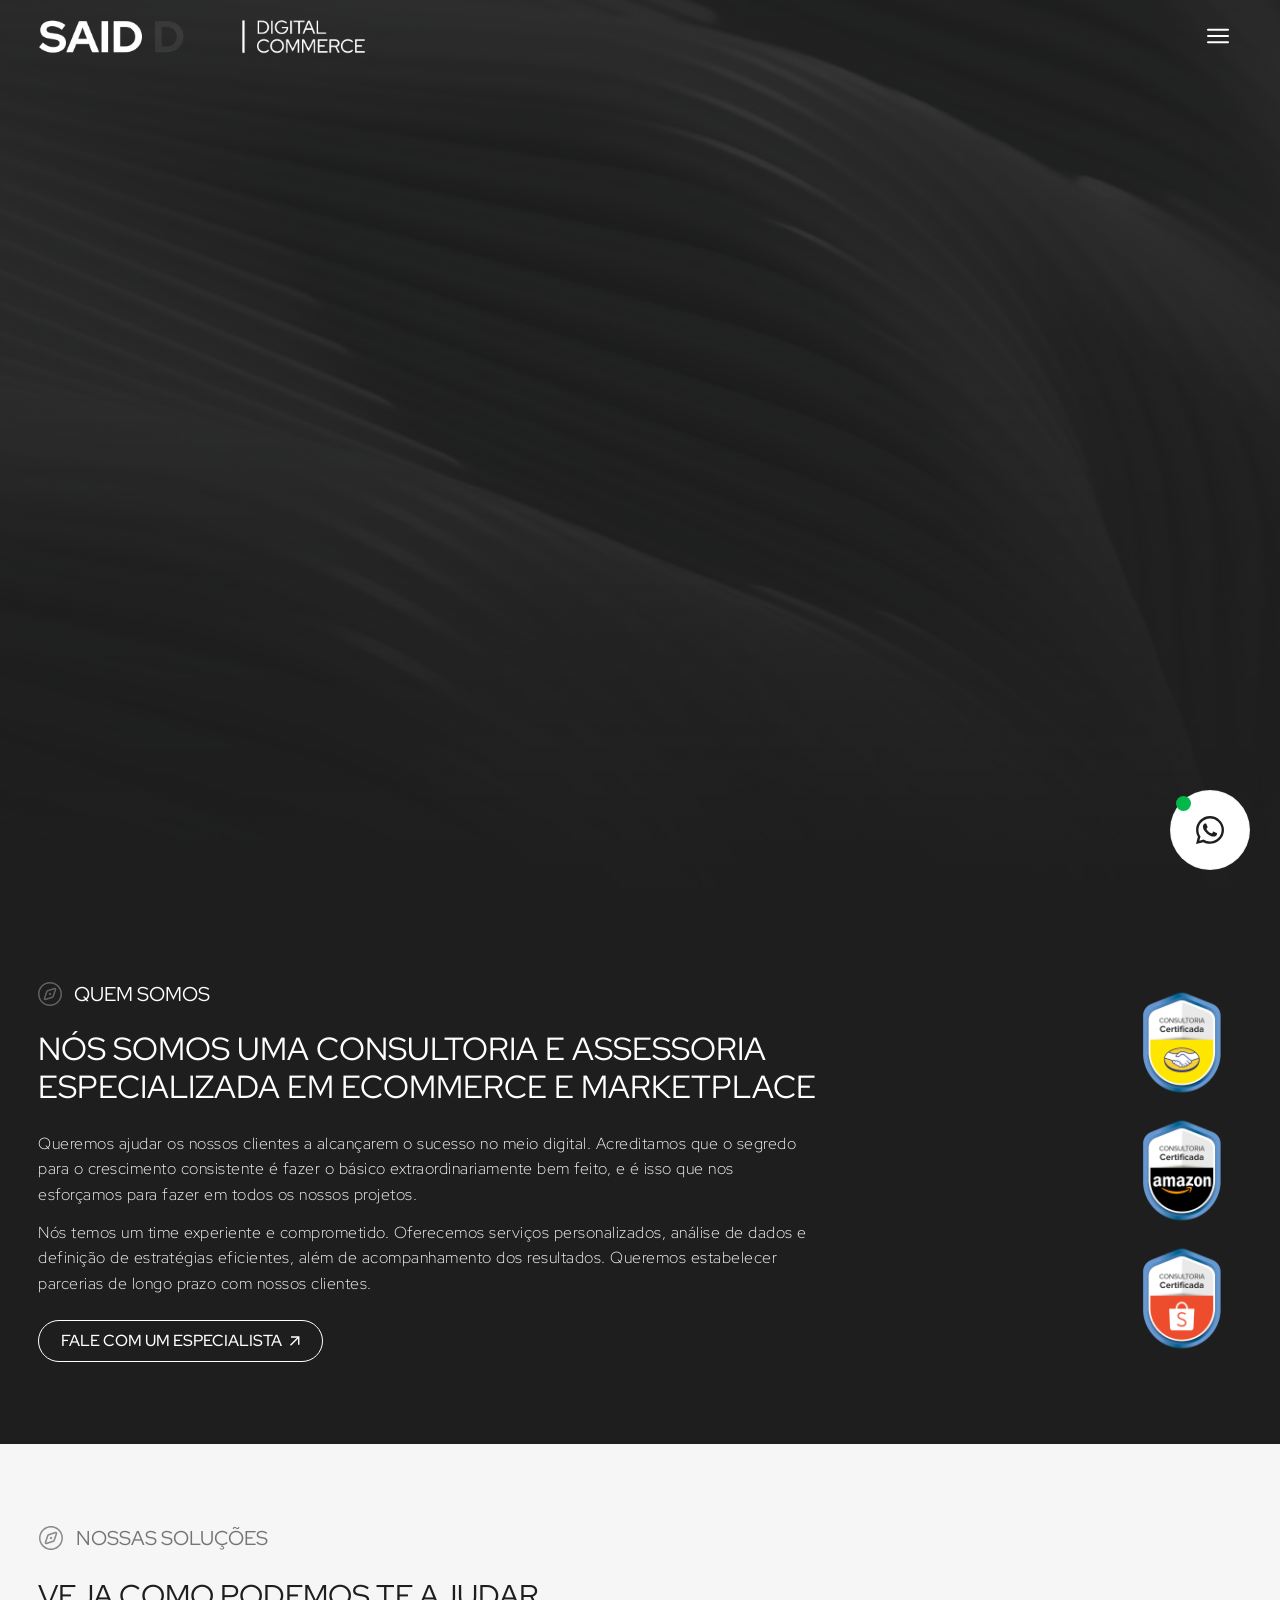
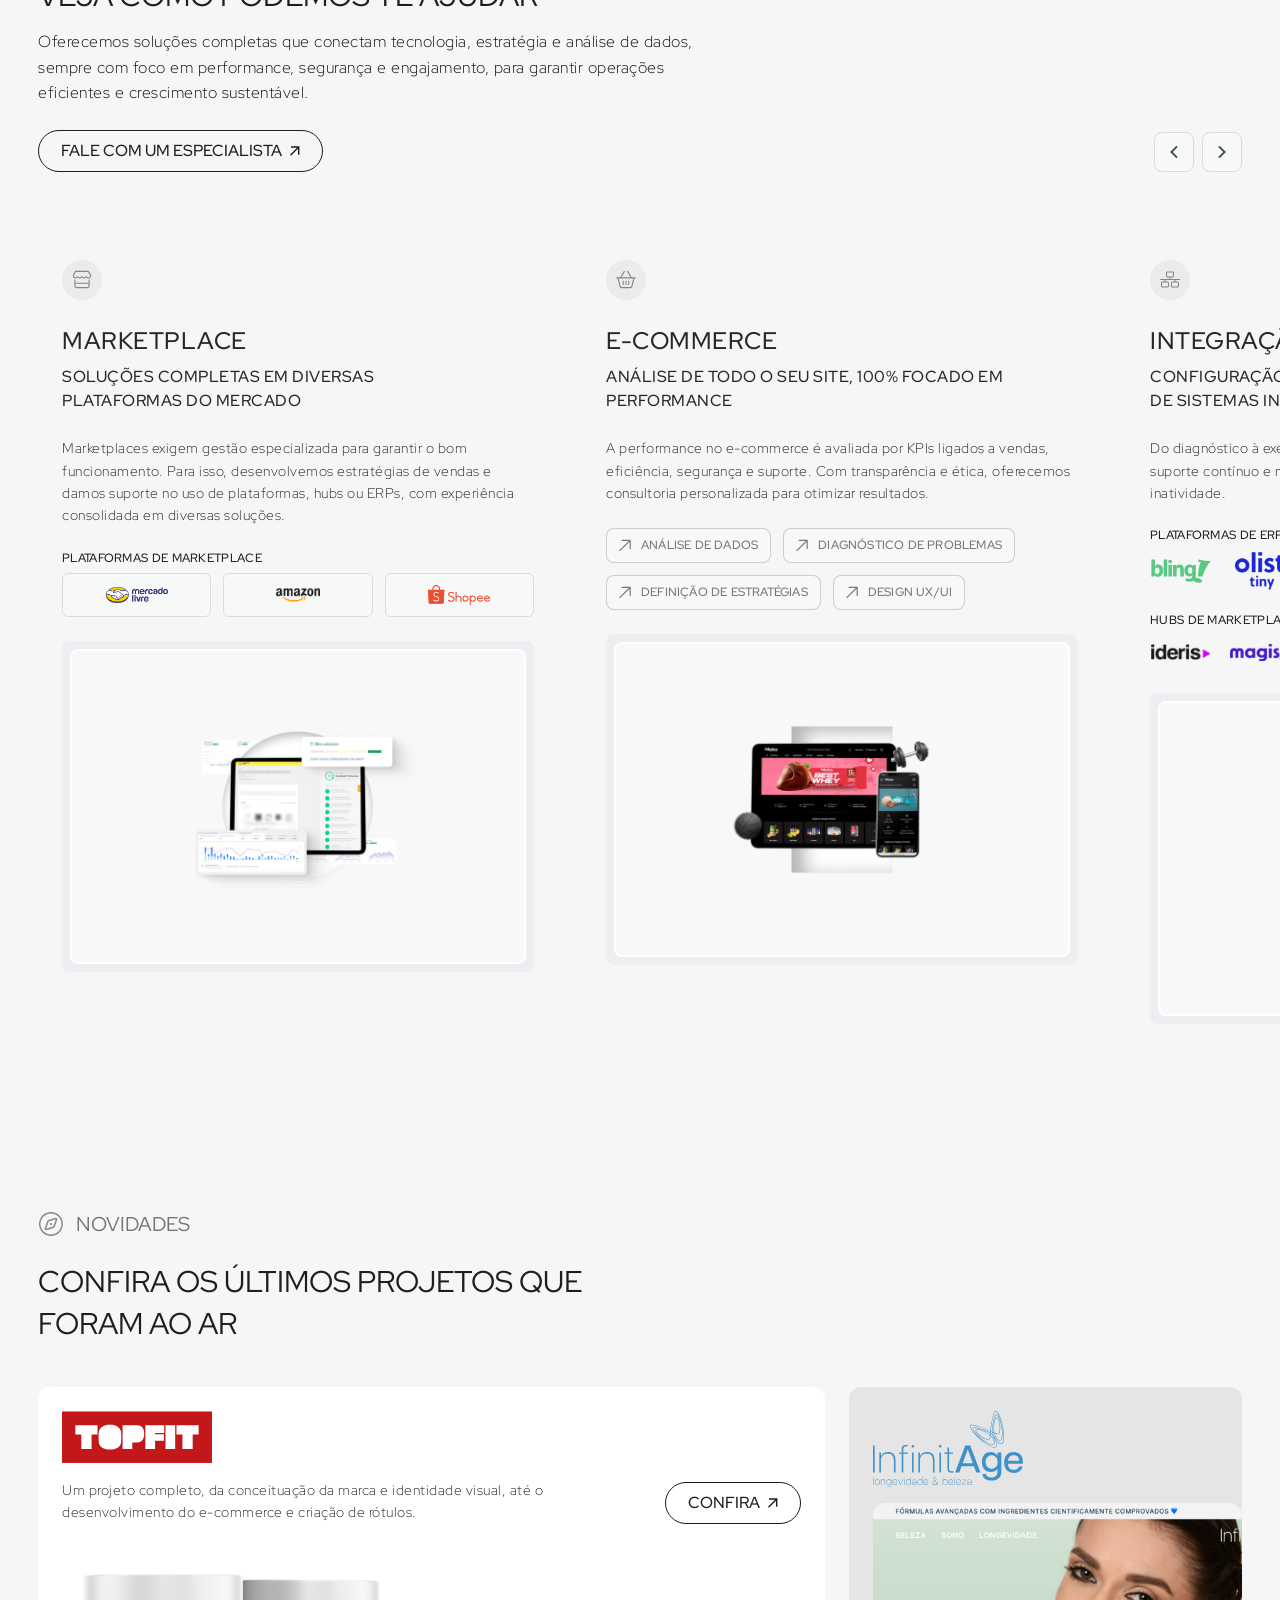
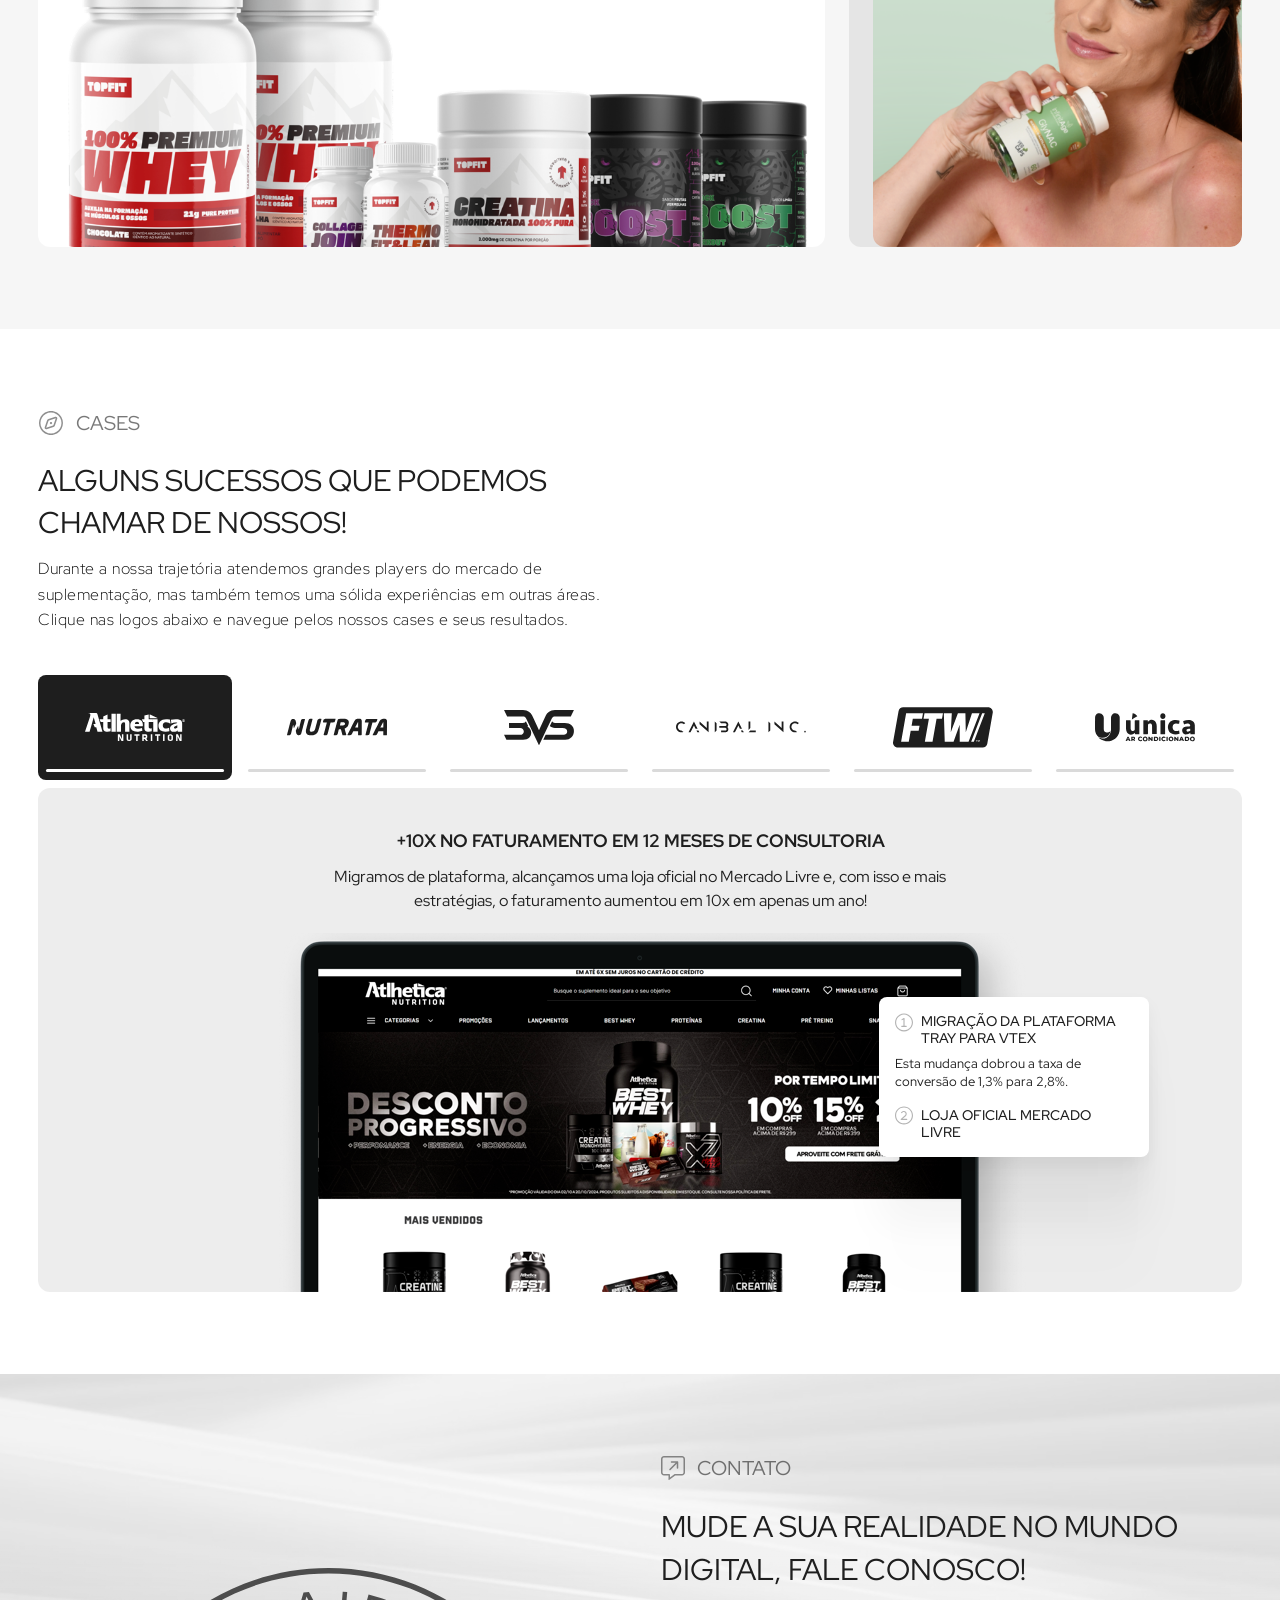
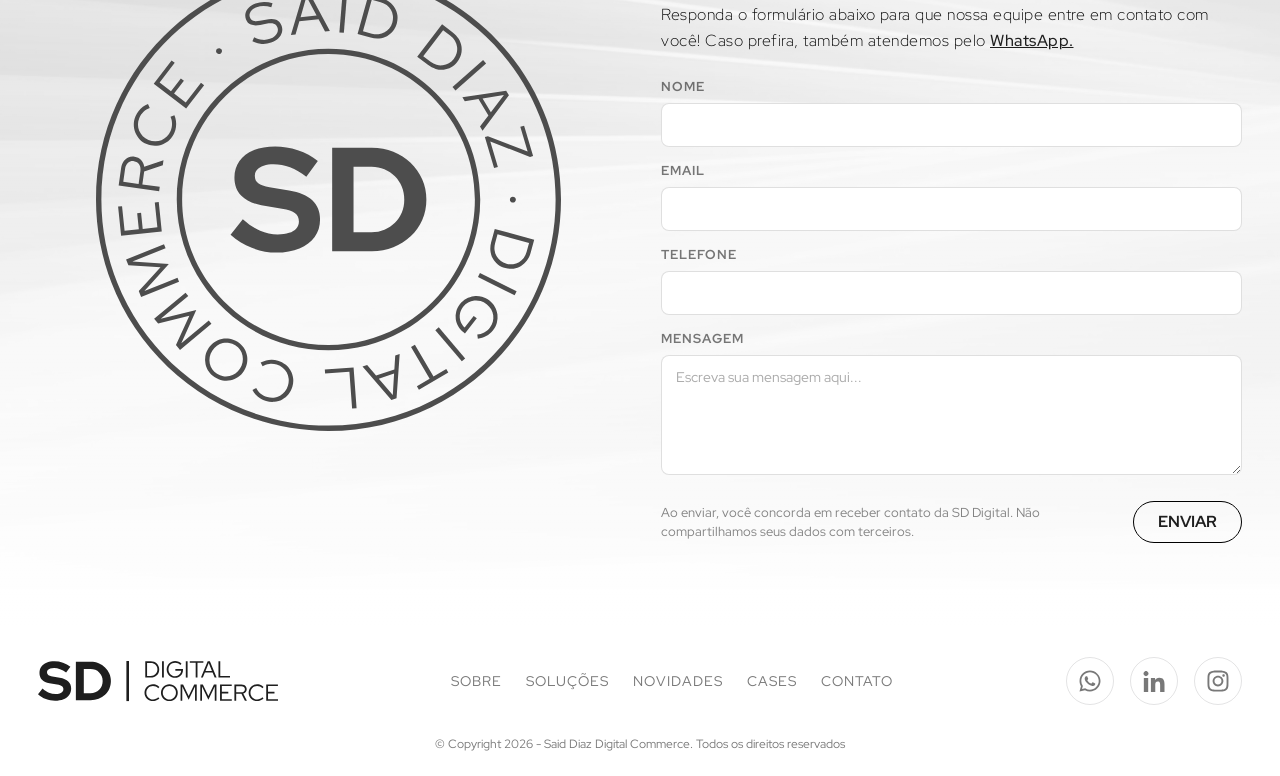
==== commit 477c0381: "Drop harmless Webflow export leftovers, keep data-wf-* on <html> Cleaned up on Home, Briefing, and C" ====
--- a/index.html
+++ b/index.html
@@ -1,4 +1,4 @@
-<!DOCTYPE html><!-- This site was created in Webflow. https://webflow.com --><!-- Last Published: Fri May 15 2026 23:23:13 GMT+0000 (Coordinated Universal Time) --><html lang="pt-BR" data-wf-domain="www.saiddiazdigital.com" data-wf-page="642ec60d56bfe2be55cefa4e" data-wf-site="642ec60d56bfe2ee3acefa4d"><head><meta charset="utf-8"/><link href="https://cdn.prod.website-files.com" rel="preconnect"/><title>SD Digital | Consultoria e Assessoria em E-commerce e Marketplaces</title><meta content="Ajudamos empresas a crescerem no digital com consultoria e assessoria certificada em e-commerce e marketplaces. Estratégias, dados e resultados reais." name="description"/><meta content="SD Digital | Consultoria e Assessoria em E-commerce e Marketplaces" property="og:title"/><meta content="Ajudamos empresas a crescerem no digital com consultoria e assessoria certificada em e-commerce e marketplaces. Estratégias, dados e resultados reais." property="og:description"/><meta content="https://www.saiddiazdigital.com/assets/images/6433580a545aff1b86f4e93c_Frame-37.png" property="og:image"/><meta content="https://www.saiddiazdigital.com/" property="og:url"/><meta content="SD Digital | Consultoria e Assessoria em E-commerce e Marketplaces" name="twitter:title"/><meta content="Ajudamos empresas a crescerem no digital com consultoria e assessoria certificada em e-commerce e marketplaces. Estratégias, dados e resultados reais." name="twitter:description"/><meta content="https://www.saiddiazdigital.com/assets/images/6433580a545aff1b86f4e93c_Frame-37.png" name="twitter:image"/><meta property="og:type" content="website"/><meta content="summary_large_image" name="twitter:card"/><meta content="width=device-width, initial-scale=1" name="viewport"/><meta content="Webflow" name="generator"/><link href="assets/css/saiddiazdigital.webflow.shared.899e1d6f1.min.css" rel="stylesheet" type="text/css"/><link href="assets/css/site-overrides.css?v=33" rel="stylesheet" type="text/css"/><link href="https://fonts.googleapis.com" rel="preconnect"/><link href="https://fonts.gstatic.com" rel="preconnect" crossorigin/><link href="https://fonts.googleapis.com/css2?family=Red+Hat+Display:wght@300;400;500;600;700&display=swap" rel="stylesheet"/><script type="text/javascript">!function(o,c){var n=c.documentElement,t=" w-mod-";n.className+=t+"js",("ontouchstart"in o||o.DocumentTouch&&c instanceof DocumentTouch)&&(n.className+=t+"touch")}(window,document);</script><link href="assets/images/6433569aa31608f904c65bf5_Frame-124.svg" rel="shortcut icon" type="image/x-icon"/><link href="assets/images/6433569ea50b9c74586c1456_Frame-125.svg" rel="apple-touch-icon"/><link href="https://www.saiddiazdigital.com/" rel="canonical"/><!-- Google Tag Manager -->
+<!DOCTYPE html><!-- Last Published: Fri May 15 2026 23:23:13 GMT+0000 (Coordinated Universal Time) --><html lang="pt-BR" data-wf-domain="www.saiddiazdigital.com" data-wf-page="642ec60d56bfe2be55cefa4e" data-wf-site="642ec60d56bfe2ee3acefa4d"><head><meta charset="utf-8"/><title>SD Digital | Consultoria e Assessoria em E-commerce e Marketplaces</title><meta content="Ajudamos empresas a crescerem no digital com consultoria e assessoria certificada em e-commerce e marketplaces. Estratégias, dados e resultados reais." name="description"/><meta content="SD Digital | Consultoria e Assessoria em E-commerce e Marketplaces" property="og:title"/><meta content="Ajudamos empresas a crescerem no digital com consultoria e assessoria certificada em e-commerce e marketplaces. Estratégias, dados e resultados reais." property="og:description"/><meta content="https://www.saiddiazdigital.com/assets/images/6433580a545aff1b86f4e93c_Frame-37.png" property="og:image"/><meta content="https://www.saiddiazdigital.com/" property="og:url"/><meta content="SD Digital | Consultoria e Assessoria em E-commerce e Marketplaces" name="twitter:title"/><meta content="Ajudamos empresas a crescerem no digital com consultoria e assessoria certificada em e-commerce e marketplaces. Estratégias, dados e resultados reais." name="twitter:description"/><meta content="https://www.saiddiazdigital.com/assets/images/6433580a545aff1b86f4e93c_Frame-37.png" name="twitter:image"/><meta property="og:type" content="website"/><meta content="summary_large_image" name="twitter:card"/><meta content="width=device-width, initial-scale=1" name="viewport"/><link href="assets/css/saiddiazdigital.webflow.shared.899e1d6f1.min.css" rel="stylesheet" type="text/css"/><link href="assets/css/site-overrides.css?v=33" rel="stylesheet" type="text/css"/><link href="https://fonts.googleapis.com" rel="preconnect"/><link href="https://fonts.gstatic.com" rel="preconnect" crossorigin/><link href="https://fonts.googleapis.com/css2?family=Red+Hat+Display:wght@300;400;500;600;700&display=swap" rel="stylesheet"/><script type="text/javascript">!function(o,c){var n=c.documentElement,t=" w-mod-";n.className+=t+"js",("ontouchstart"in o||o.DocumentTouch&&c instanceof DocumentTouch)&&(n.className+=t+"touch")}(window,document);</script><link href="assets/images/6433569aa31608f904c65bf5_Frame-124.svg" rel="shortcut icon" type="image/x-icon"/><link href="assets/images/6433569ea50b9c74586c1456_Frame-125.svg" rel="apple-touch-icon"/><link href="https://www.saiddiazdigital.com/" rel="canonical"/><!-- Google Tag Manager -->
 <script>(function(w,d,s,l,i){w[l]=w[l]||[];w[l].push({'gtm.start':
 new Date().getTime(),event:'gtm.js'});var f=d.getElementsByTagName(s)[0],
 j=d.createElement(s),dl=l!='dataLayer'?'&l='+l:'';j.async=true;j.src=
@@ -15,7 +15,7 @@
   gtag('config', 'G-4YQKZQLQL6');
 </script><script type="application/ld+json">{"@context":"https://schema.org","@type":"Organization","@id":"https://www.saiddiazdigital.com/#organization","name":"SD Digital","legalName":"Said Diaz Digital Commerce","url":"https://www.saiddiazdigital.com/","logo":"https://www.saiddiazdigital.com/assets/images/6433580a545aff1b86f4e93c_Frame-37.png","description":"Consultoria e assessoria em e-commerce e marketplaces: Mercado Livre, Amazon, Shopee, gestão de campanhas, integração de ERP e mídia social.","areaServed":{"@type":"Country","name":"Brasil"},"sameAs":["https://www.linkedin.com/company/sd-digital-commerce","https://www.instagram.com/saiddiazdigital"]}</script></head><body class="body"><div role="banner" class="nav" data-sd-nav><div class="container rel_2"><div class="page-padding"><div class="nav-wrapper"><div class="div-block-3"><a href="#inicio" class="logo-mob w--current w-inline-block" aria-label="SD Digital: ir para o início"><img src="assets/images/6431ae9e637d396272c8fb34_Group-1.svg" loading="eager" alt="SD Digital" class="logo-static"/></a><a href="#inicio" class="logo w--current" aria-label="SD Digital: ir para o início"><div class="lottie-animation" data-w-id="6ee7b707-18d7-85d8-5e42-a048c9edf136" data-animation-type="lottie" data-src="assets/json/643174de92cceca9a017cc86_logo_reveal_Lottie.json" data-loop="0" data-direction="1" data-autoplay="1" data-is-ix2-target="0" data-renderer="svg" data-default-duration="7.007007613484704" data-duration="6" data-loading="eager"></div></a></div><nav id="sd-nav-menu" role="navigation" class="nav-menu"><div class="container"><div class="page-padding menupdd"><div class="menu"><div class="links-wrapper"><a href="#inicio" class="nav-link">início</a><a href="#sobre" class="nav-link">sobre</a><a href="#solucoes" class="nav-link">Soluções</a><a href="#novos-projetos" class="nav-link">novidades</a><a href="#cases-de-sucesso" class="nav-link">cases</a><a href="#form" class="nav-link_2">Contato</a></div></div></div></div></nav><button type="button" class="menu-button" aria-controls="sd-nav-menu" aria-expanded="false" aria-label="Abrir menu"><span class="w-icon-nav-menu" aria-hidden="true"></span></button></div></div></div></div><section id="inicio" data-w-id="865b88fa-f930-348a-6294-e19f8564f85d" class="hero-sec"><div class="centralizer hero"><div class="container"><div class="page-padding"><div data-w-id="94e90c15-a761-829d-b35c-ac846448efdc" style="opacity:0;-webkit-transform:translate3d(0, 180px, 0) scale3d(1, 1, 1) rotateX(0) rotateY(0) rotateZ(0) skew(0, 0);-moz-transform:translate3d(0, 180px, 0) scale3d(1, 1, 1) rotateX(0) rotateY(0) rotateZ(0) skew(0, 0);-ms-transform:translate3d(0, 180px, 0) scale3d(1, 1, 1) rotateX(0) rotateY(0) rotateZ(0) skew(0, 0);transform:translate3d(0, 180px, 0) scale3d(1, 1, 1) rotateX(0) rotateY(0) rotateZ(0) skew(0, 0)" class="hero-wrapper"><h1 class="title-48 mob">expertise em fazer o básico <span class="text-span">muito</span> bem feito</h1><h1 class="title-48 desk">expertise em fazer o básico extraordinariamente bem feito</h1><div class="_80ch"><div class="text-20">Nós somos uma consultoria e assessoria especializada em e-commerce e marketplace, com foco em performance, nosso objetivo é ajudar nossos clientes a alcançarem o sucesso nesses canais.</div></div><div class="spacing-top-42 left"><a href="https://api.whatsapp.com/send?phone=5519999540707&text=Ol%C3%A1%21%20Vim%20pelo%20site%20da%20SD%20Digital%20e%20quero%20uma%20an%C3%A1lise%20gratuita%20do%20meu%20e-commerce%20ou%20marketplace." data-w-id="b4132884-e86b-6513-bd3a-eca90581f1f2" target="_blank" class="bttn01 w-inline-block"><div>Fale com um especialista</div><div style="-webkit-transform:translate3d(0, 0, 0) scale3d(1, 1, 1) rotateX(0deg) rotateY(0deg) rotateZ(0deg) skew(0, 0);-moz-transform:translate3d(0, 0, 0) scale3d(1, 1, 1) rotateX(0deg) rotateY(0deg) rotateZ(0deg) skew(0, 0);-ms-transform:translate3d(0, 0, 0) scale3d(1, 1, 1) rotateX(0deg) rotateY(0deg) rotateZ(0deg) skew(0, 0);transform:translate3d(0, 0, 0) scale3d(1, 1, 1) rotateX(0deg) rotateY(0deg) rotateZ(0deg) skew(0, 0);transform-style:preserve-3d" class="bttn-arrow w-embed"><svg width="10" height="10" viewBox="0 0 10 10" fill="none" xmlns="http://www.w3.org/2000/svg">
 <path d="M9.43359 0.283203V8.7207H8.02734V2.68555L0.996094 9.7168L0 8.7207L7.03125 1.68945H0.996094V0.283203H9.43359Z" fill="currentColor"/>
-</svg></div></a></div></div></div></div></div><div class="filter-gradient"></div><div class="filter-opacity"></div><div class="filter-light"></div><div data-poster-url="assets/images/643170b8637d3956f2c3af32_production-ID_4779866-poster-00001.jpg" data-video-urls="assets/media/643170b8637d3956f2c3af32_production-ID_4779866-transcode.mp4,assets/media/643170b8637d3956f2c3af32_production-ID_4779866-transcode.webm" data-autoplay="true" data-loop="true" data-wf-ignore="true" class="bg-video w-background-video w-background-video-atom"><video id="22ec9fbb-ae01-f21e-eb75-9aa817110f45-video" autoplay="" loop="" style="background-image:url(&quot;assets/images/643170b8637d3956f2c3af32_production-ID_4779866-poster-00001.jpg&quot;)" muted="" playsinline="" data-wf-ignore="true" data-object-fit="cover"><source src="assets/media/643170b8637d3956f2c3af32_production-ID_4779866-transcode.mp4" data-wf-ignore="true"/><source src="assets/media/643170b8637d3956f2c3af32_production-ID_4779866-transcode.webm" data-wf-ignore="true"/></video></div></section><section id="sobre" class="sec-01"><div class="container"><div class="page-padding"><div class="div-block-6"><div class="_65prcnt-div"><div class="tag-title"><img src="assets/images/6431895c3f44a72aec51f63e_compass.svg" loading="lazy" alt=""/><h2 class="title-20">quem somos</h2></div><h2 class="title-32">nós somos uma Consultoria e assessoria especializada em ecommerce e marketplace</h2><div class="paragraph-div"><p class="paragraph-16">Queremos ajudar os nossos clientes a alcançarem o sucesso no meio digital. Acreditamos que o segredo para o crescimento consistente é fazer o básico extraordinariamente bem feito, e é isso que nos esforçamos para fazer em todos os nossos projetos.</p><p class="paragraph-16">Nós temos um time experiente e comprometido. Oferecemos serviços personalizados, análise de dados e definição de estratégias eficientes, além de acompanhamento dos resultados. Queremos estabelecer parcerias de longo prazo com nossos clientes.</p></div><div class="bttn-div"><a href="https://api.whatsapp.com/send?phone=5519999540707&text=Ol%C3%A1%21%20Vim%20pelo%20site%20da%20SD%20Digital%20e%20quero%20uma%20an%C3%A1lise%20gratuita%20do%20meu%20e-commerce%20ou%20marketplace." data-w-id="710fdee2-06c3-f466-99f7-5ca95aca4c8f" target="_blank" class="bttn01 w-inline-block"><div>Fale com um especialista</div><div style="-webkit-transform:translate3d(0, 0, 0) scale3d(1, 1, 1) rotateX(0deg) rotateY(0deg) rotateZ(0deg) skew(0, 0);-moz-transform:translate3d(0, 0, 0) scale3d(1, 1, 1) rotateX(0deg) rotateY(0deg) rotateZ(0deg) skew(0, 0);-ms-transform:translate3d(0, 0, 0) scale3d(1, 1, 1) rotateX(0deg) rotateY(0deg) rotateZ(0deg) skew(0, 0);transform:translate3d(0, 0, 0) scale3d(1, 1, 1) rotateX(0deg) rotateY(0deg) rotateZ(0deg) skew(0, 0);transform-style:preserve-3d" class="bttn-arrow w-embed"><svg width="10" height="10" viewBox="0 0 10 10" fill="none" xmlns="http://www.w3.org/2000/svg">
+</svg></div></a></div></div></div></div></div><div class="filter-gradient"></div><div class="filter-opacity"></div><div class="filter-light"></div><div data-poster-url="assets/images/643170b8637d3956f2c3af32_production-ID_4779866-poster-00001.jpg" data-video-urls="assets/media/643170b8637d3956f2c3af32_production-ID_4779866-transcode.mp4,assets/media/643170b8637d3956f2c3af32_production-ID_4779866-transcode.webm" data-autoplay="true" data-loop="true" class="bg-video w-background-video w-background-video-atom"><video id="22ec9fbb-ae01-f21e-eb75-9aa817110f45-video" autoplay="" loop="" style="background-image:url(&quot;assets/images/643170b8637d3956f2c3af32_production-ID_4779866-poster-00001.jpg&quot;)" muted="" playsinline="" data-object-fit="cover"><source src="assets/media/643170b8637d3956f2c3af32_production-ID_4779866-transcode.mp4"/><source src="assets/media/643170b8637d3956f2c3af32_production-ID_4779866-transcode.webm"/></video></div></section><section id="sobre" class="sec-01"><div class="container"><div class="page-padding"><div class="div-block-6"><div class="_65prcnt-div"><div class="tag-title"><img src="assets/images/6431895c3f44a72aec51f63e_compass.svg" loading="lazy" alt=""/><h2 class="title-20">quem somos</h2></div><h2 class="title-32">nós somos uma Consultoria e assessoria especializada em ecommerce e marketplace</h2><div class="paragraph-div"><p class="paragraph-16">Queremos ajudar os nossos clientes a alcançarem o sucesso no meio digital. Acreditamos que o segredo para o crescimento consistente é fazer o básico extraordinariamente bem feito, e é isso que nos esforçamos para fazer em todos os nossos projetos.</p><p class="paragraph-16">Nós temos um time experiente e comprometido. Oferecemos serviços personalizados, análise de dados e definição de estratégias eficientes, além de acompanhamento dos resultados. Queremos estabelecer parcerias de longo prazo com nossos clientes.</p></div><div class="bttn-div"><a href="https://api.whatsapp.com/send?phone=5519999540707&text=Ol%C3%A1%21%20Vim%20pelo%20site%20da%20SD%20Digital%20e%20quero%20uma%20an%C3%A1lise%20gratuita%20do%20meu%20e-commerce%20ou%20marketplace." data-w-id="710fdee2-06c3-f466-99f7-5ca95aca4c8f" target="_blank" class="bttn01 w-inline-block"><div>Fale com um especialista</div><div style="-webkit-transform:translate3d(0, 0, 0) scale3d(1, 1, 1) rotateX(0deg) rotateY(0deg) rotateZ(0deg) skew(0, 0);-moz-transform:translate3d(0, 0, 0) scale3d(1, 1, 1) rotateX(0deg) rotateY(0deg) rotateZ(0deg) skew(0, 0);-ms-transform:translate3d(0, 0, 0) scale3d(1, 1, 1) rotateX(0deg) rotateY(0deg) rotateZ(0deg) skew(0, 0);transform:translate3d(0, 0, 0) scale3d(1, 1, 1) rotateX(0deg) rotateY(0deg) rotateZ(0deg) skew(0, 0);transform-style:preserve-3d" class="bttn-arrow w-embed"><svg width="10" height="10" viewBox="0 0 10 10" fill="none" xmlns="http://www.w3.org/2000/svg">
 <path d="M9.43359 0.283203V8.7207H8.02734V2.68555L0.996094 9.7168L0 8.7207L7.03125 1.68945H0.996094V0.283203H9.43359Z" fill="currentColor"/>
 </svg></div></a></div></div><div class="div-block-7"><img src="assets/images/68df2181973dd0c99b138687_cc-ml.png" loading="lazy" sizes="(max-width: 479px) 100vw, 240px" srcset="assets/images/68df2181973dd0c99b138687_cc-ml-p-500.png 500w, assets/images/68df2181973dd0c99b138687_cc-ml-p-800.png 800w, assets/images/68df2181973dd0c99b138687_cc-ml.png 1000w" alt="Mercado Livre" class="image-7"/><img src="assets/images/68df218128f3e5cae019749d_cc-amazon.png" loading="lazy" sizes="(max-width: 479px) 100vw, 240px" srcset="assets/images/68df218128f3e5cae019749d_cc-amazon-p-500.png 500w, assets/images/68df218128f3e5cae019749d_cc-amazon-p-800.png 800w, assets/images/68df218128f3e5cae019749d_cc-amazon.png 1000w" alt="Amazon" class="image-7"/><img src="assets/images/68df2181dfb3fae2adfffe72_cc-shopee.png" loading="lazy" sizes="(max-width: 479px) 100vw, 240px" srcset="assets/images/68df2181dfb3fae2adfffe72_cc-shopee-p-500.png 500w, assets/images/68df2181dfb3fae2adfffe72_cc-shopee-p-800.png 800w, assets/images/68df2181dfb3fae2adfffe72_cc-shopee.png 1000w" alt="Shopee" class="image-7"/></div></div></div></div></section><section id="solucoes" class="section-regular"><div class="container"><div class="page-padding"><div class="w-layout-grid title-grid"><div class="left-col"><div class="tag-title"><img src="assets/images/670c196e828031fcc46dbac0_compass.svg" loading="lazy" alt=""/><h2 class="title-20 b">nossas soluções</h2></div><div class="vertical-spacer _12"><h2 class="title-32 b">Veja como podemos te ajudar</h2><p class="paragraph-16 b">Oferecemos soluções completas que conectam tecnologia, estratégia e análise de dados, sempre com foco em performance, segurança e engajamento, para garantir operações eficientes e crescimento sustentável.</p></div><a href="https://api.whatsapp.com/send?phone=5519999540707&text=Ol%C3%A1%21%20Vim%20pelo%20site%20da%20SD%20Digital%20e%20quero%20uma%20an%C3%A1lise%20gratuita%20do%20meu%20e-commerce%20ou%20marketplace." data-w-id="1d95a556-e34c-ef15-7375-7e42a3d25c43" target="_blank" class="bttn01 b hide-mob w-inline-block"><div>Fale com um especialista</div><div style="-webkit-transform:translate3d(0, 0, 0) scale3d(1, 1, 1) rotateX(0deg) rotateY(0deg) rotateZ(0deg) skew(0, 0);-moz-transform:translate3d(0, 0, 0) scale3d(1, 1, 1) rotateX(0deg) rotateY(0deg) rotateZ(0deg) skew(0, 0);-ms-transform:translate3d(0, 0, 0) scale3d(1, 1, 1) rotateX(0deg) rotateY(0deg) rotateZ(0deg) skew(0, 0);transform:translate3d(0, 0, 0) scale3d(1, 1, 1) rotateX(0deg) rotateY(0deg) rotateZ(0deg) skew(0, 0);transform-style:preserve-3d" class="bttn-arrow w-embed"><svg width="10" height="10" viewBox="0 0 10 10" fill="none" xmlns="http://www.w3.org/2000/svg">
 <path d="M9.43359 0.283203V8.7207H8.02734V2.68555L0.996094 9.7168L0 8.7207L7.03125 1.68945H0.996094V0.283203H9.43359Z" fill="currentColor"/>
@@ -208,7 +208,7 @@
 <path d="M30 17.3762C30 12.3762 27.3125 7.81372 23 5.31372C18.625 2.75122 13.3125 2.75122 9 5.31372C4.625 7.81372 2 12.3762 2 17.3762C2 22.4387 4.625 27.0012 9 29.5012C13.3125 32.0637 18.625 32.0637 23 29.5012C27.3125 27.0012 30 22.4387 30 17.3762ZM0 17.3762C0 11.6887 3 6.43872 8 3.56372C12.9375 0.688721 19 0.688721 24 3.56372C28.9375 6.43872 32 11.6887 32 17.3762C32 23.1262 28.9375 28.3762 24 31.2512C19 34.1262 12.9375 34.1262 8 31.2512C3 28.3762 0 23.1262 0 17.3762ZM16.5 9.56372C16.75 9.75122 17 10.0637 17 10.3762V23.3762H20C20.5 23.3762 21 23.8762 21 24.3762C21 24.9387 20.5 25.3762 20 25.3762H16H12C11.4375 25.3762 11 24.9387 11 24.3762C11 23.8762 11.4375 23.3762 12 23.3762H15V12.1262L12.9375 13.2512C12.5 13.5637 11.875 13.3762 11.625 12.8762C11.3125 12.4387 11.5 11.8137 12 11.5637L15.5 9.56372C15.8125 9.37622 16.1875 9.37622 16.5 9.56372Z" fill="black" fill-opacity="0.3"/>
 </svg></div><div class="text-14 darke">Gestão completa via hub anymarket</div></div></div><div class="vertical-spacer _8"><div class="ecom-item-div"><div class="icon w-embed"><svg width="32" height="33" viewBox="0 0 32 33" fill="none" xmlns="http://www.w3.org/2000/svg">
 <path d="M16 0.376221C7.125 0.376221 0 7.56372 0 16.3762C0 25.2512 7.125 32.3762 16 32.3762C24.8125 32.3762 32 25.2512 32 16.3762C32 7.56372 24.8125 0.376221 16 0.376221ZM16 30.3762C8.25 30.3762 2 24.1262 2 16.3762C2 8.68872 8.25 2.37622 16 2.37622C23.6875 2.37622 30 8.68872 30 16.3762C30 24.1262 23.6875 30.3762 16 30.3762ZM21 22.3762H13.625L19.0625 17.6262C21.25 15.7512 21.5 12.5012 19.625 10.3137C18.75 9.18872 17.4375 8.56372 16 8.43872C14.5625 8.31372 13.25 8.75122 12.125 9.68872L11.0625 10.6262C10.625 11.0012 10.625 11.6262 11 12.0637C11.3125 12.5012 12 12.5012 12.375 12.1262L13.4375 11.1887C14.125 10.6262 15 10.3762 15.875 10.4387C16.75 10.5012 17.5625 10.8762 18.125 11.5637C19.25 12.9387 19.125 14.9387 17.75 16.1262L10.3125 22.6262C10 22.9387 9.875 23.3762 10 23.7512C10.1875 24.1262 10.5625 24.3762 11 24.3762H21C21.5 24.3762 22 23.9387 22 23.3762C22 22.8762 21.5 22.3762 21 22.3762Z" fill="black" fill-opacity="0.3"/>
-</svg></div><div class="text-14 darke">diagnóstico geral dos marketplaces e desenvolvimento de plano de ação</div></div></div></div><img sizes="100vw" srcset="assets/images/6717b009269f3135becad4bb_Frame-126-1--p-500.png 500w, assets/images/6717b009269f3135becad4bb_Frame-126-1--p-800.png 800w, assets/images/6717b009269f3135becad4bb_Frame-126-1--p-1080.png 1080w, assets/images/6717b009269f3135becad4bb_Frame-126-1--p-1600.png 1600w, assets/images/6717b009269f3135becad4bb_Frame-126-1--p-2000.png 2000w, assets/images/6717b009269f3135becad4bb_Frame-126-1-.png 2532w" alt="" src="assets/images/6717b009269f3135becad4bb_Frame-126-1-.png" loading="eager" class="image-3"/></div></div></div></div></div></div></div></section><section id="contato" class="contact-sec"><div class="container"><div class="page-padding"><div class="contact-wrapper"><div id="w-node-fd2b1e4d-ea09-0c8f-a3ce-2a7bc05ded06-55cefa4e" class="form-left"><div class="circular-logo"><img src="assets/images/6431a05b11af0d2d4e95c2c4_circular-text.svg" loading="lazy" alt="" class="coin"/><div class="sd-div"><img src="assets/images/6431a09192cceccb3d1b7ee9_Vector.svg" loading="lazy" alt="" class="sd"/></div></div></div><div id="form" class="form-right w-node-dd8f667b-1bb1-f412-7ca3-ab94376a4b2c-55cefa4e"><div class="tag-title"><img src="assets/images/64319fe4bc4ac16541383975_message-arrow-up-right.svg" loading="lazy" alt=""/><h2 class="title-20 b">contato</h2></div><div class="paragraph-div"><h2 class="title-32 b">MUDE A SUA REALIDADE NO MUNDO DIGITAL, FALE CONOSCO!</h2><p class="paragraph-16 b">Responda o formulário abaixo para que nossa equipe entre em contato com você! Caso prefira, também atendemos pelo <a href="https://api.whatsapp.com/send?phone=5519999540707&text=Ol%C3%A1%21%20Vim%20pelo%20site%20da%20SD%20Digital%2C%20prefiro%20falar%20por%20aqui." target="_blank" class="link-span">WhatsApp.</a></p></div><form id="form-contato-home" class="sd-form" data-sd-form data-sd-event="generate_lead" name="contato-home" method="POST" action="https://formspree.io/f/mvkokgok" data-success-message="Recebemos sua mensagem! Nossa equipe entra em contato em breve."><input type="hidden" name="_subject" value="[Site] Novo contato pela home"/><input type="hidden" name="origem" value="Home"/><input type="hidden" name="pagina" value=""/><input type="hidden" name="utm_source" value=""/><input type="hidden" name="utm_medium" value=""/><input type="hidden" name="utm_campaign" value=""/><input type="hidden" name="utm_term" value=""/><input type="hidden" name="utm_content" value=""/><input type="hidden" name="gclid" value=""/><input type="text" name="_gotcha" tabindex="-1" autocomplete="off" style="position:absolute;left:-9999px" aria-hidden="true"/><label for="nome" class="label">Nome</label><input class="text-field w-input" maxlength="120" name="nome" placeholder="" type="text" id="nome" autocomplete="name" required=""/><label for="email" class="label">Email</label><input class="text-field w-input" maxlength="160" name="email" placeholder="" type="email" id="email" autocomplete="email" required=""/><label for="telefone" class="label">Telefone</label><input class="text-field w-input" maxlength="40" name="telefone" placeholder="" type="tel" id="telefone" autocomplete="tel" required=""/><label for="mensagem" class="label">mensagem</label><textarea placeholder="Escreva sua mensagem aqui..." maxlength="5000" id="mensagem" name="mensagem" class="text-field w-input"></textarea><div class="right-align-div"><p class="sd-form-legal">Ao enviar, você concorda em receber contato da SD Digital. Não compartilhamos seus dados com terceiros.</p><input type="submit" class="submit-button w-button" value="ENVIAR"/></div><div class="sd-form-status" data-sd-form-status role="status" aria-live="polite"></div></form></div></div></div></div><div class="filter-gradient_2"></div><div data-poster-url="assets/images/64319ccf443cd234148e34ce_pexels-rostislav-uzunov-9150545-poster-00001.jpg" data-video-urls="assets/media/64319ccf443cd234148e34ce_pexels-rostislav-uzunov-9150545-transcode.mp4,assets/media/64319ccf443cd234148e34ce_pexels-rostislav-uzunov-9150545-transcode.webm" data-autoplay="true" data-loop="true" data-wf-ignore="true" class="background-video w-background-video w-background-video-atom"><video id="a97cd2d4-3dd8-cea2-e8b8-442c69cd5898-video" autoplay="" loop="" style="background-image:url(&quot;assets/images/64319ccf443cd234148e34ce_pexels-rostislav-uzunov-9150545-poster-00001.jpg&quot;)" muted="" playsinline="" data-wf-ignore="true" data-object-fit="cover"><source src="assets/media/64319ccf443cd234148e34ce_pexels-rostislav-uzunov-9150545-transcode.mp4" data-wf-ignore="true"/><source src="assets/media/64319ccf443cd234148e34ce_pexels-rostislav-uzunov-9150545-transcode.webm" data-wf-ignore="true"/></video></div></section><div class="footer"><div class="container"><div class="page-padding"><div class="footer-wrapper"><img src="assets/images/6431a428a50b9c057d50295a_Group-1.svg" loading="lazy" alt="SD Digital"/><div class="social-div _2"><a href="#sobre" class="nav-link _2 w-inline-block"><div>sobre</div></a><a href="#solucoes" class="nav-link _2 w-inline-block"><div>soluções</div></a><a href="#novos-projetos" class="nav-link _2 w-inline-block"><div>novidades</div></a><a href="#cases-de-sucesso" class="nav-link _2 w-inline-block"><div>cases</div></a><a href="#contato" class="nav-link _2 w-inline-block"><div>contato</div></a></div><div class="social-div"><a href="https://api.whatsapp.com/send?phone=5519999540707&text=Ol%C3%A1%21%20Vim%20pelo%20site%20da%20SD%20Digital%20e%20quero%20saber%20mais." target="_blank" class="link-block w-inline-block"><img src="assets/images/643097cf8a585e943da7e020_fa-icon.svg" loading="lazy" alt="WhatsApp"/></a><a href="https://www.linkedin.com/company/sd-digital-commerce/" target="_blank" class="link-block w-inline-block"><img src="assets/images/643097ce9d91c6dd35abbed3_fa-icon-1.svg" loading="lazy" alt="LinkedIn"/></a><a href="https://www.instagram.com/saiddiazdigital/" target="_blank" class="link-block w-inline-block"><img src="assets/images/643097cfe2d057c418d68b8b_fa-icon-3.svg" loading="lazy" alt="Instagram"/></a></div></div><div class="copyright-div"><div class="text-14 _60">© Copyright 2026 - Said Diaz Digital Commerce. Todos os direitos reservados</div></div></div></div></div><div class="whatsapp-block"><a id="whatsapp-button" aria-label="Falar no WhatsApp" data-w-id="3129e49b-b0f4-e95a-e221-f844b1f86c54" href="https://api.whatsapp.com/send?phone=5519999540707&text=Ol%C3%A1%21%20Vim%20pelo%20site%20da%20SD%20Digital%20e%20quero%20saber%20mais." target="_blank" class="whatsapp-container w-inline-block"><div class="zap w-embed"><svg width="28" height="28" viewBox="0 0 28 28" fill="none" xmlns="http://www.w3.org/2000/svg">
+</svg></div><div class="text-14 darke">diagnóstico geral dos marketplaces e desenvolvimento de plano de ação</div></div></div></div><img sizes="100vw" srcset="assets/images/6717b009269f3135becad4bb_Frame-126-1--p-500.png 500w, assets/images/6717b009269f3135becad4bb_Frame-126-1--p-800.png 800w, assets/images/6717b009269f3135becad4bb_Frame-126-1--p-1080.png 1080w, assets/images/6717b009269f3135becad4bb_Frame-126-1--p-1600.png 1600w, assets/images/6717b009269f3135becad4bb_Frame-126-1--p-2000.png 2000w, assets/images/6717b009269f3135becad4bb_Frame-126-1-.png 2532w" alt="" src="assets/images/6717b009269f3135becad4bb_Frame-126-1-.png" loading="eager" class="image-3"/></div></div></div></div></div></div></div></section><section id="contato" class="contact-sec"><div class="container"><div class="page-padding"><div class="contact-wrapper"><div id="w-node-fd2b1e4d-ea09-0c8f-a3ce-2a7bc05ded06-55cefa4e" class="form-left"><div class="circular-logo"><img src="assets/images/6431a05b11af0d2d4e95c2c4_circular-text.svg" loading="lazy" alt="" class="coin"/><div class="sd-div"><img src="assets/images/6431a09192cceccb3d1b7ee9_Vector.svg" loading="lazy" alt="" class="sd"/></div></div></div><div id="form" class="form-right w-node-dd8f667b-1bb1-f412-7ca3-ab94376a4b2c-55cefa4e"><div class="tag-title"><img src="assets/images/64319fe4bc4ac16541383975_message-arrow-up-right.svg" loading="lazy" alt=""/><h2 class="title-20 b">contato</h2></div><div class="paragraph-div"><h2 class="title-32 b">MUDE A SUA REALIDADE NO MUNDO DIGITAL, FALE CONOSCO!</h2><p class="paragraph-16 b">Responda o formulário abaixo para que nossa equipe entre em contato com você! Caso prefira, também atendemos pelo <a href="https://api.whatsapp.com/send?phone=5519999540707&text=Ol%C3%A1%21%20Vim%20pelo%20site%20da%20SD%20Digital%2C%20prefiro%20falar%20por%20aqui." target="_blank" class="link-span">WhatsApp.</a></p></div><form id="form-contato-home" class="sd-form" data-sd-form data-sd-event="generate_lead" name="contato-home" method="POST" action="https://formspree.io/f/mvkokgok" data-success-message="Recebemos sua mensagem! Nossa equipe entra em contato em breve."><input type="hidden" name="_subject" value="[Site] Novo contato pela home"/><input type="hidden" name="origem" value="Home"/><input type="hidden" name="pagina" value=""/><input type="hidden" name="utm_source" value=""/><input type="hidden" name="utm_medium" value=""/><input type="hidden" name="utm_campaign" value=""/><input type="hidden" name="utm_term" value=""/><input type="hidden" name="utm_content" value=""/><input type="hidden" name="gclid" value=""/><input type="text" name="_gotcha" tabindex="-1" autocomplete="off" style="position:absolute;left:-9999px" aria-hidden="true"/><label for="nome" class="label">Nome</label><input class="text-field w-input" maxlength="120" name="nome" placeholder="" type="text" id="nome" autocomplete="name" required=""/><label for="email" class="label">Email</label><input class="text-field w-input" maxlength="160" name="email" placeholder="" type="email" id="email" autocomplete="email" required=""/><label for="telefone" class="label">Telefone</label><input class="text-field w-input" maxlength="40" name="telefone" placeholder="" type="tel" id="telefone" autocomplete="tel" required=""/><label for="mensagem" class="label">mensagem</label><textarea placeholder="Escreva sua mensagem aqui..." maxlength="5000" id="mensagem" name="mensagem" class="text-field w-input"></textarea><div class="right-align-div"><p class="sd-form-legal">Ao enviar, você concorda em receber contato da SD Digital. Não compartilhamos seus dados com terceiros.</p><input type="submit" class="submit-button w-button" value="ENVIAR"/></div><div class="sd-form-status" data-sd-form-status role="status" aria-live="polite"></div></form></div></div></div></div><div class="filter-gradient_2"></div><div data-poster-url="assets/images/64319ccf443cd234148e34ce_pexels-rostislav-uzunov-9150545-poster-00001.jpg" data-video-urls="assets/media/64319ccf443cd234148e34ce_pexels-rostislav-uzunov-9150545-transcode.mp4,assets/media/64319ccf443cd234148e34ce_pexels-rostislav-uzunov-9150545-transcode.webm" data-autoplay="true" data-loop="true" class="background-video w-background-video w-background-video-atom"><video id="a97cd2d4-3dd8-cea2-e8b8-442c69cd5898-video" autoplay="" loop="" style="background-image:url(&quot;assets/images/64319ccf443cd234148e34ce_pexels-rostislav-uzunov-9150545-poster-00001.jpg&quot;)" muted="" playsinline="" data-object-fit="cover"><source src="assets/media/64319ccf443cd234148e34ce_pexels-rostislav-uzunov-9150545-transcode.mp4"/><source src="assets/media/64319ccf443cd234148e34ce_pexels-rostislav-uzunov-9150545-transcode.webm"/></video></div></section><div class="footer"><div class="container"><div class="page-padding"><div class="footer-wrapper"><img src="assets/images/6431a428a50b9c057d50295a_Group-1.svg" loading="lazy" alt="SD Digital"/><div class="social-div _2"><a href="#sobre" class="nav-link _2 w-inline-block"><div>sobre</div></a><a href="#solucoes" class="nav-link _2 w-inline-block"><div>soluções</div></a><a href="#novos-projetos" class="nav-link _2 w-inline-block"><div>novidades</div></a><a href="#cases-de-sucesso" class="nav-link _2 w-inline-block"><div>cases</div></a><a href="#contato" class="nav-link _2 w-inline-block"><div>contato</div></a></div><div class="social-div"><a href="https://api.whatsapp.com/send?phone=5519999540707&text=Ol%C3%A1%21%20Vim%20pelo%20site%20da%20SD%20Digital%20e%20quero%20saber%20mais." target="_blank" class="link-block w-inline-block"><img src="assets/images/643097cf8a585e943da7e020_fa-icon.svg" loading="lazy" alt="WhatsApp"/></a><a href="https://www.linkedin.com/company/sd-digital-commerce/" target="_blank" class="link-block w-inline-block"><img src="assets/images/643097ce9d91c6dd35abbed3_fa-icon-1.svg" loading="lazy" alt="LinkedIn"/></a><a href="https://www.instagram.com/saiddiazdigital/" target="_blank" class="link-block w-inline-block"><img src="assets/images/643097cfe2d057c418d68b8b_fa-icon-3.svg" loading="lazy" alt="Instagram"/></a></div></div><div class="copyright-div"><div class="text-14 _60">© Copyright 2026 - Said Diaz Digital Commerce. Todos os direitos reservados</div></div></div></div></div><div class="whatsapp-block"><a id="whatsapp-button" aria-label="Falar no WhatsApp" data-w-id="3129e49b-b0f4-e95a-e221-f844b1f86c54" href="https://api.whatsapp.com/send?phone=5519999540707&text=Ol%C3%A1%21%20Vim%20pelo%20site%20da%20SD%20Digital%20e%20quero%20saber%20mais." target="_blank" class="whatsapp-container w-inline-block"><div class="zap w-embed"><svg width="28" height="28" viewBox="0 0 28 28" fill="none" xmlns="http://www.w3.org/2000/svg">
 <path d="M23.75 4.125C26.375 6.75 28 10.1875 28 13.9375C28 21.5625 21.625 27.8125 13.9375 27.8125C11.625 27.8125 9.375 27.1875 7.3125 26.125L0 28L1.9375 20.8125C0.75 18.75 0.0625 16.375 0.0625 13.875C0.0625 6.25 6.3125 -1.19209e-07 13.9375 -1.19209e-07C17.6875 -1.19209e-07 21.1875 1.5 23.75 4.125ZM13.9375 25.4375C20.3125 25.4375 25.625 20.25 25.625 13.9375C25.625 10.8125 24.3125 7.9375 22.125 5.75C19.9375 3.5625 17.0625 2.375 14 2.375C7.625 2.375 2.4375 7.5625 2.4375 13.875C2.4375 16.0625 3.0625 18.1875 4.1875 20.0625L4.5 20.5L3.3125 24.75L7.6875 23.5625L8.0625 23.8125C9.875 24.875 11.875 25.4375 13.9375 25.4375ZM20.3125 16.8125C20.625 17 20.875 17.0625 20.9375 17.25C21.0625 17.375 21.0625 18.0625 20.75 18.875C20.4375 19.6875 19.0625 20.4375 18.4375 20.5C17.3125 20.6875 16.4375 20.625 14.25 19.625C10.75 18.125 8.5 14.625 8.3125 14.4375C8.125 14.1875 6.9375 12.5625 6.9375 10.8125C6.9375 9.125 7.8125 8.3125 8.125 7.9375C8.4375 7.5625 8.8125 7.5 9.0625 7.5C9.25 7.5 9.5 7.5 9.6875 7.5C9.9375 7.5 10.1875 7.4375 10.5 8.125C10.75 8.8125 11.5 10.5 11.5625 10.6875C11.625 10.875 11.6875 11.0625 11.5625 11.3125C10.9375 12.625 10.1875 12.5625 10.5625 13.1875C11.9375 15.5 13.25 16.3125 15.3125 17.3125C15.625 17.5 15.8125 17.4375 16.0625 17.25C16.25 17 16.9375 16.1875 17.125 15.875C17.375 15.5 17.625 15.5625 17.9375 15.6875C18.25 15.8125 19.9375 16.625 20.3125 16.8125Z" fill="currentColor"/>
 </svg></div><div class="live-icon"></div></a></div><script src="assets/js/jquery-3.5.1.min.dc5e7f18c8.js" type="text/javascript"></script><script src="assets/js/webflow.schunk.36b8fb49256177c8.js" type="text/javascript"></script><script src="assets/js/webflow.schunk.c42549641b7d4501.js" type="text/javascript"></script><script src="assets/js/webflow.schunk.2502c3e3236ef634.js" type="text/javascript"></script><script src="assets/js/webflow.schunk.dac51c455b7e76af.js" type="text/javascript"></script><script src="assets/js/webflow.schunk.1c4a3394087edf59.js" type="text/javascript"></script><script src="assets/js/webflow.6bba9a09.035320e7493ff88e.js" type="text/javascript"></script><script src="assets/js/sd-forms.js?v=1" defer type="text/javascript"></script><script src="assets/js/site-overrides.js?v=8" type="text/javascript"></script><!-- Google Tag Manager (noscript) -->
 <noscript><iframe src="https://www.googletagmanager.com/ns.html?id=GTM-544MR6GZ"
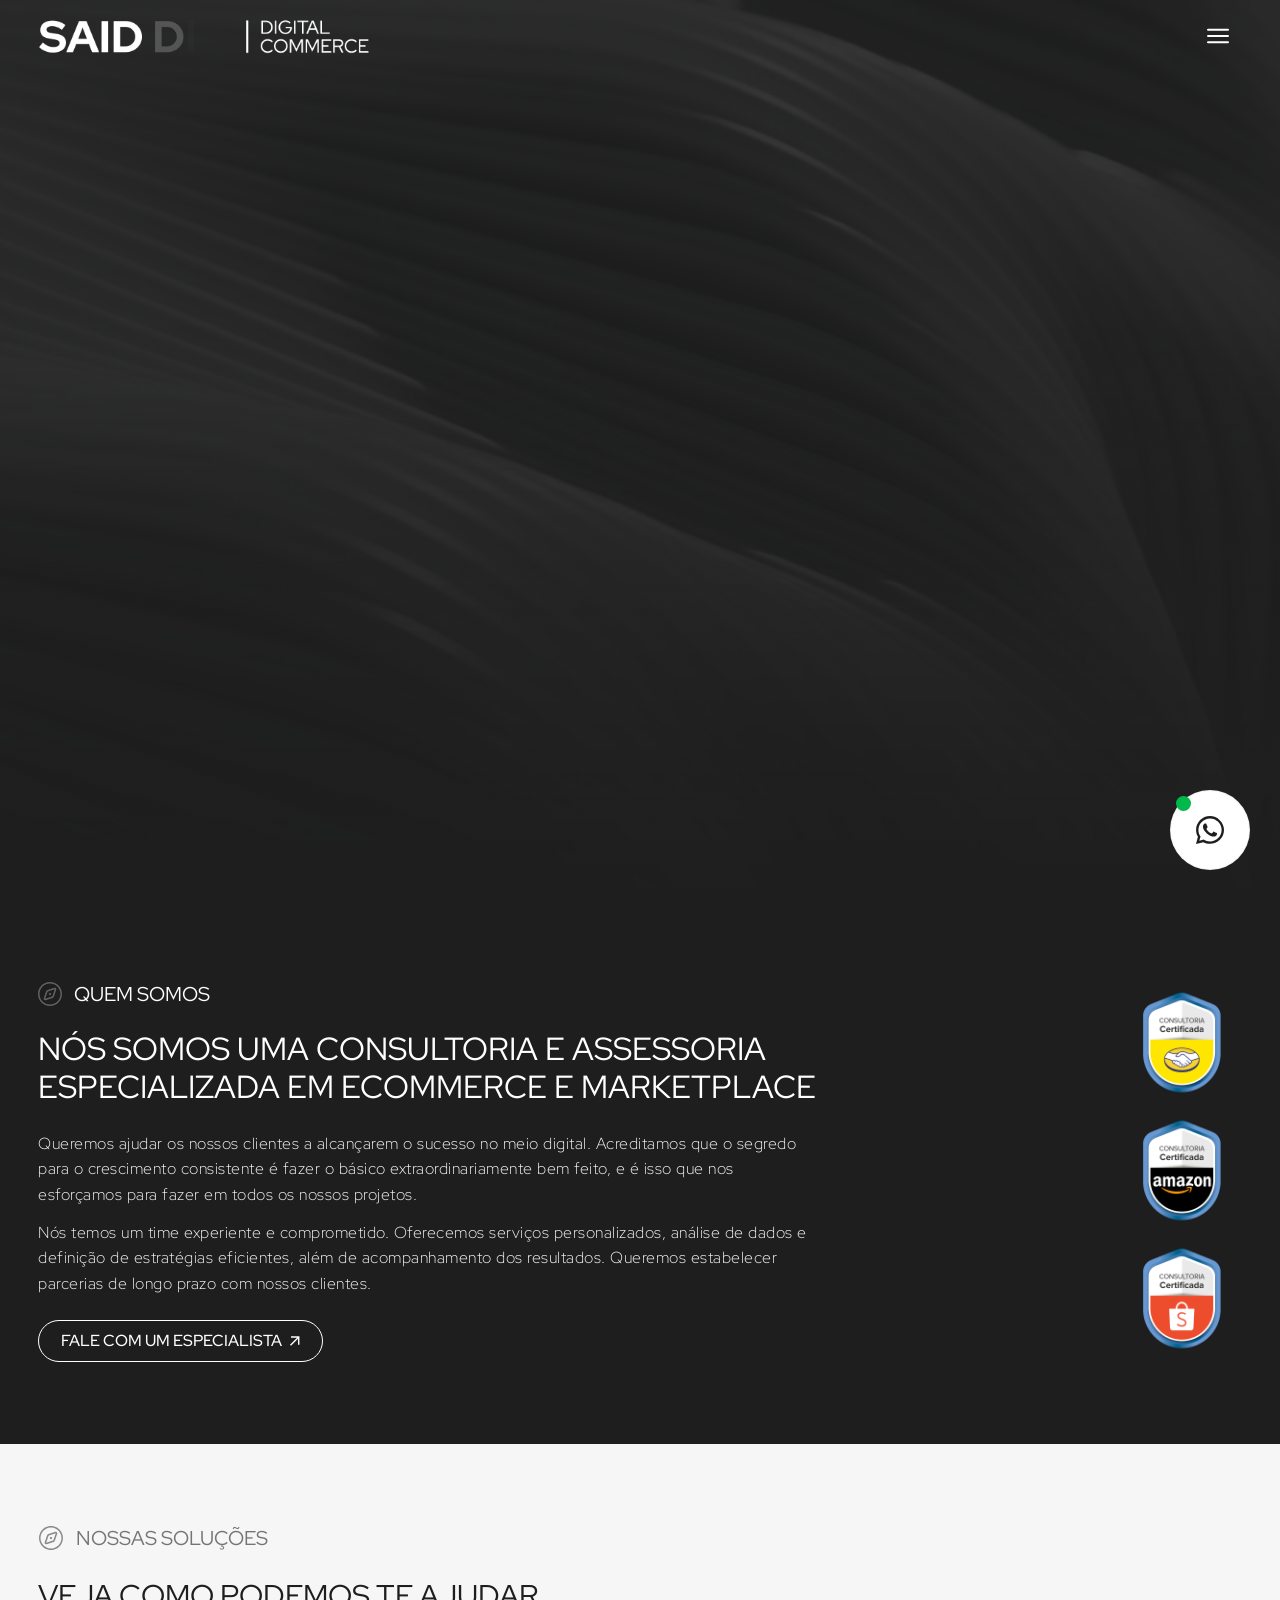
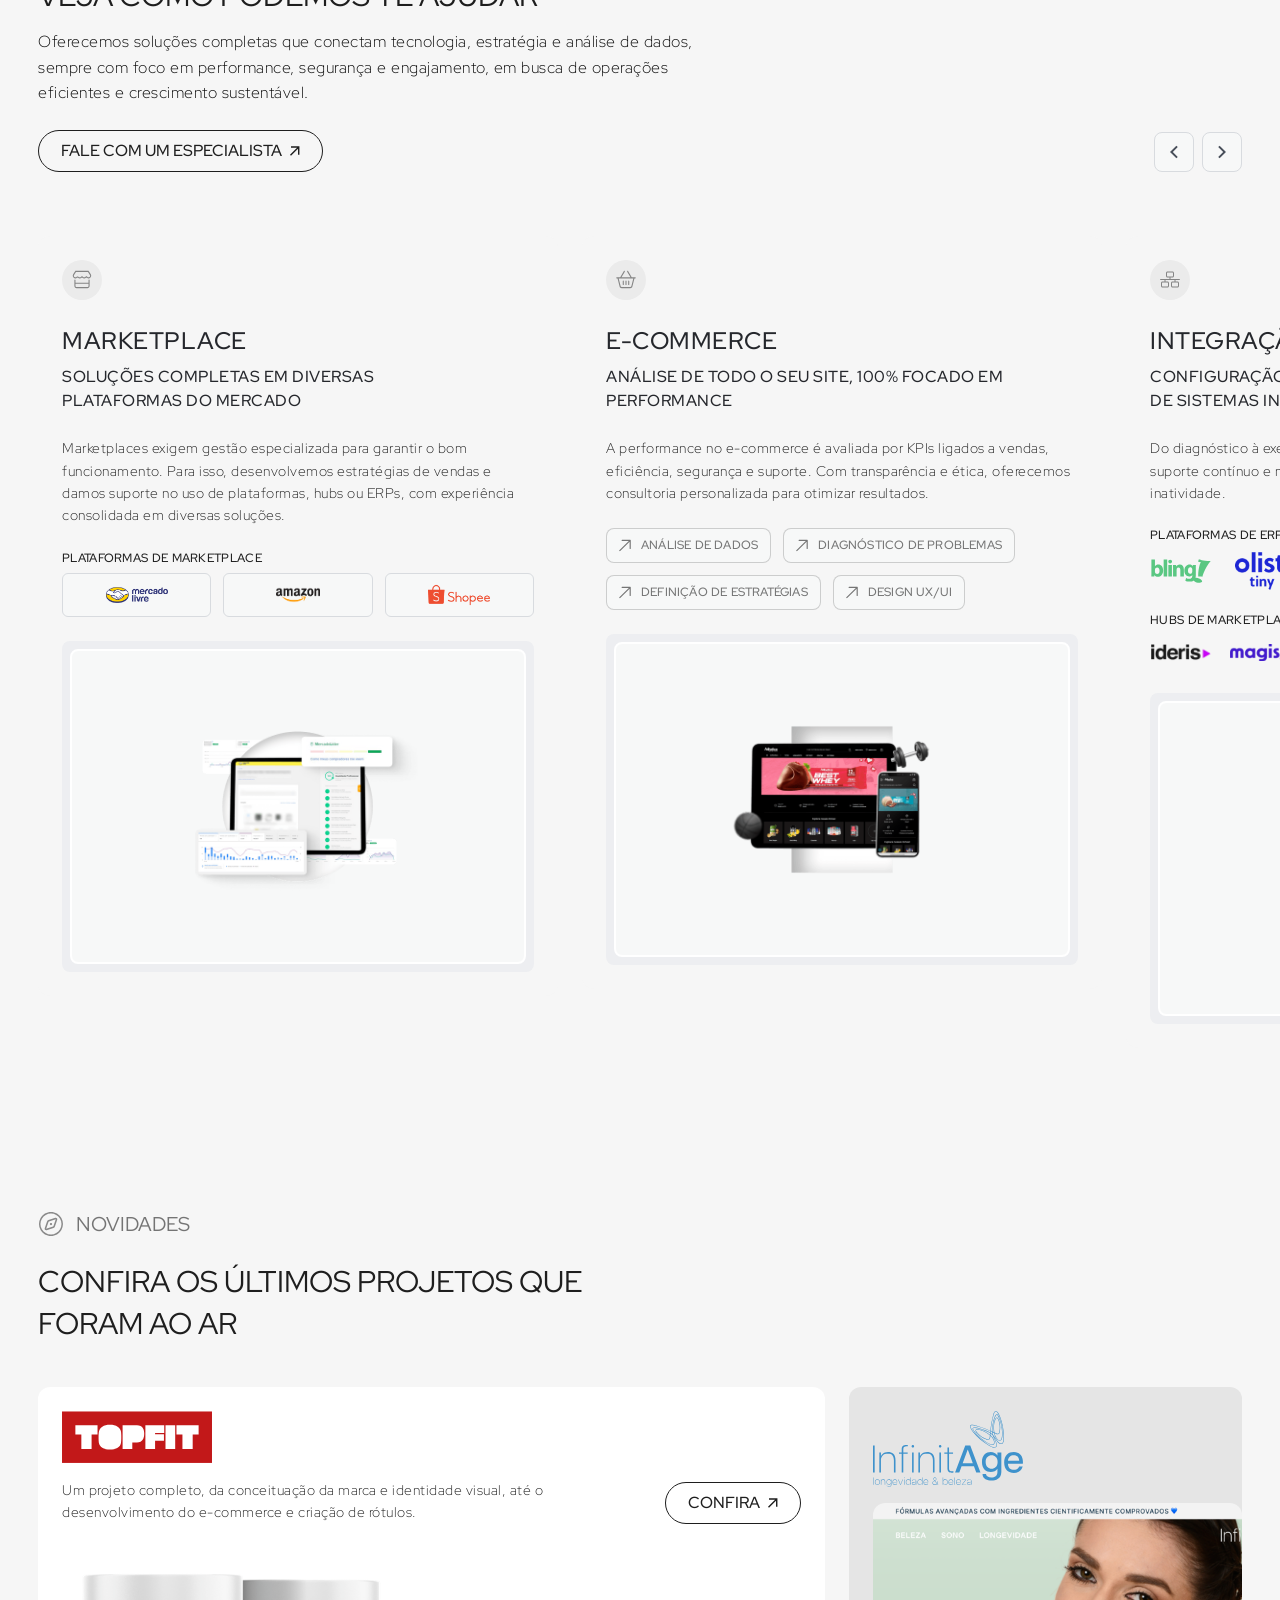
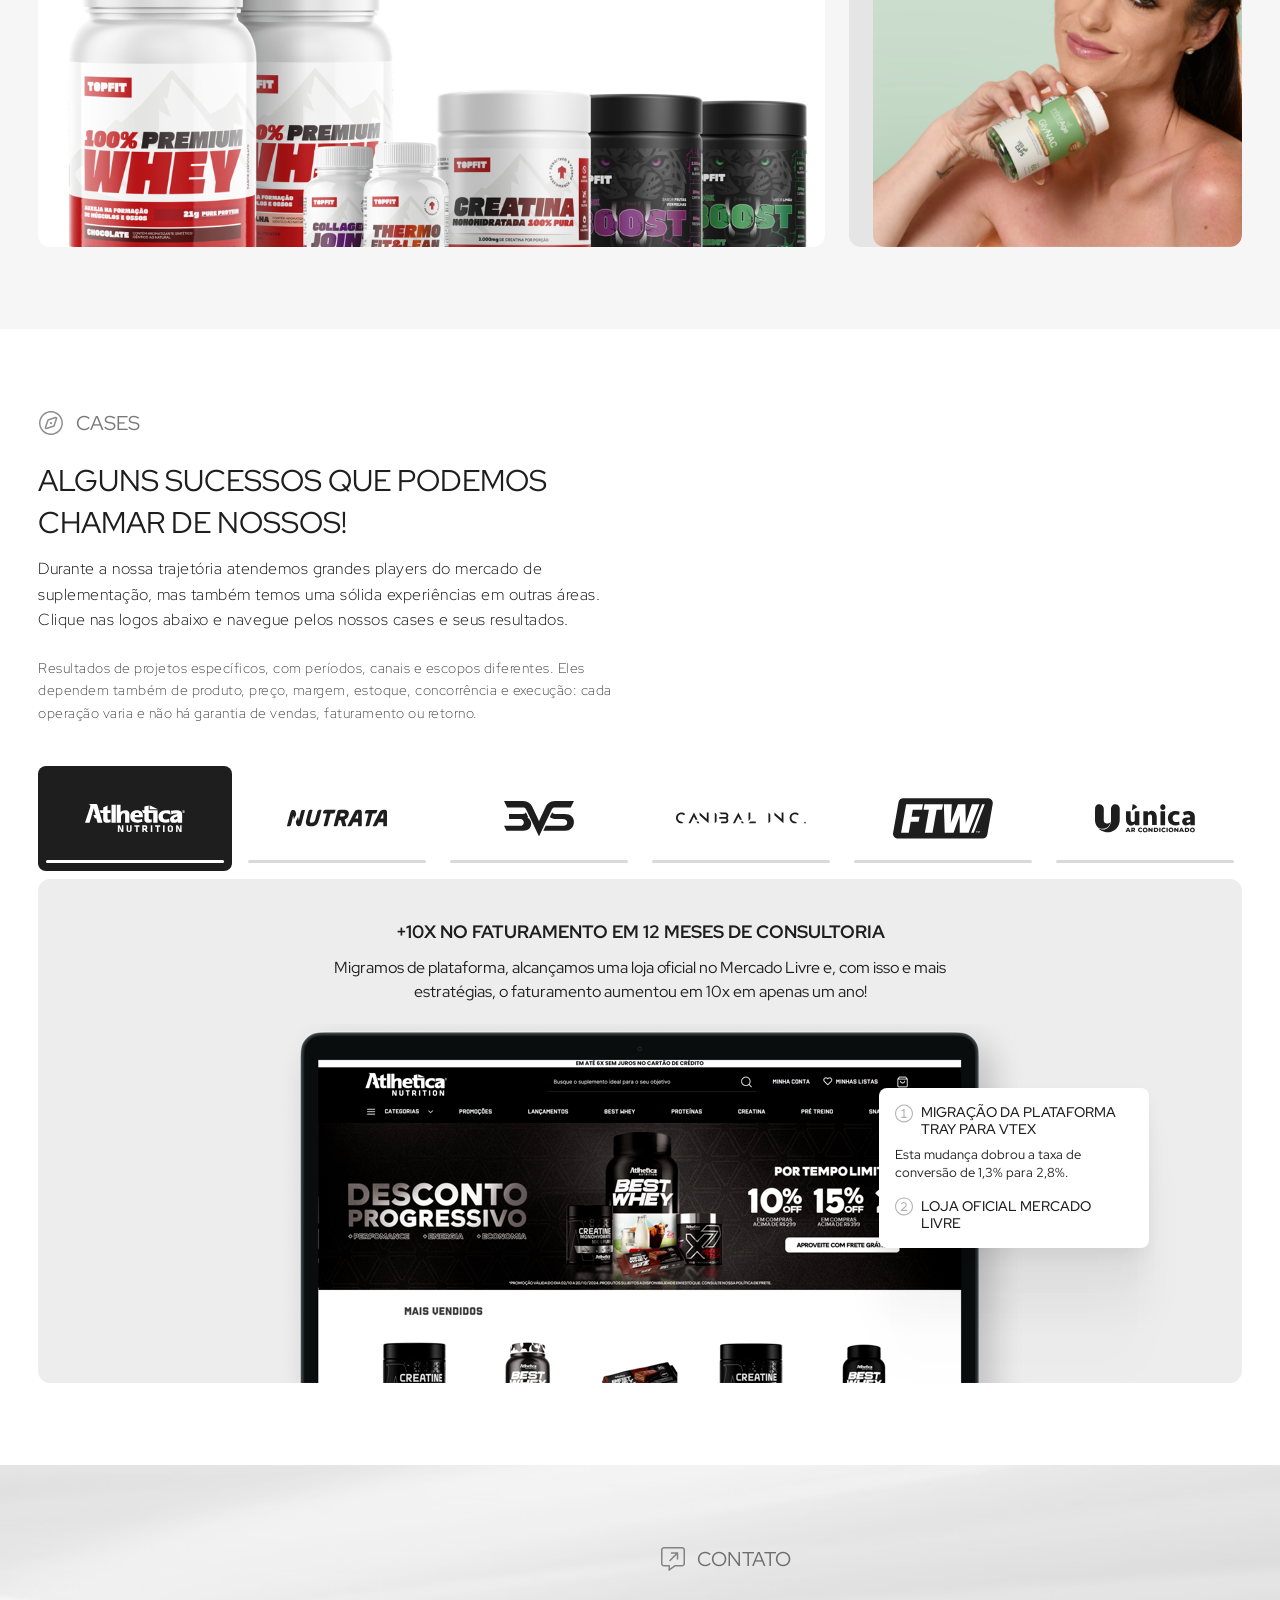
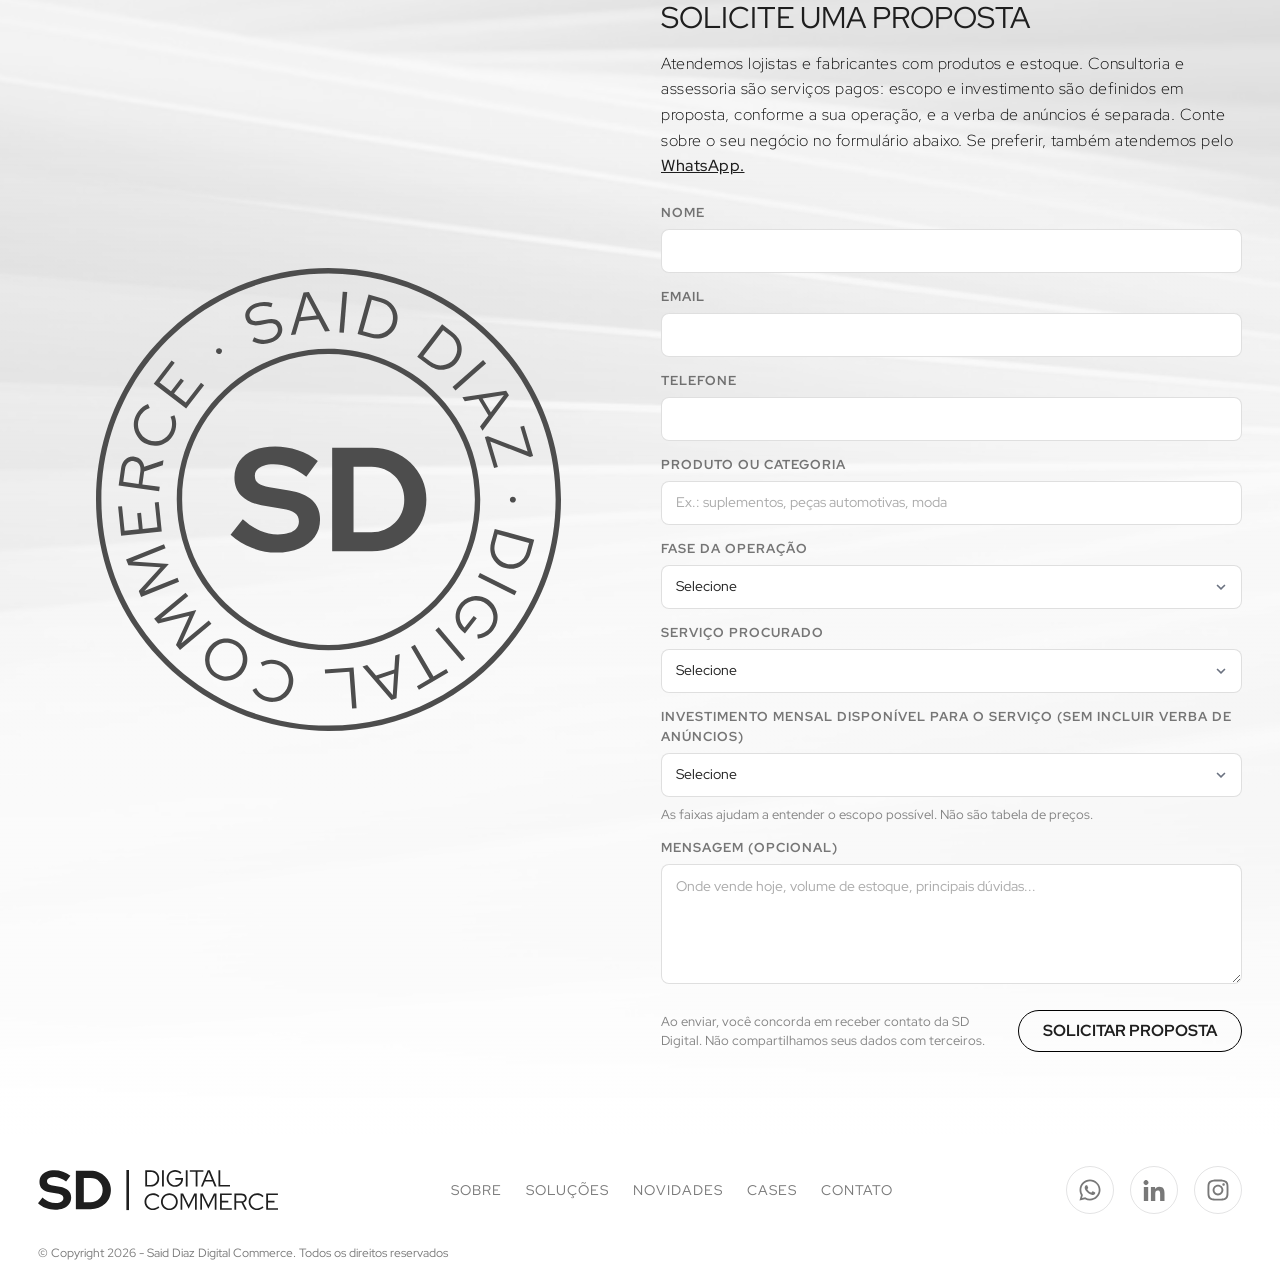
==== commit 9ec925d4: "Rework Shopee LP and home CTAs for Google Ads policy review Addresses the "Declarações não confiávei" ====
--- a/index.html
+++ b/index.html
@@ -1,4 +1,4 @@
-<!DOCTYPE html><!-- Last Published: Fri May 15 2026 23:23:13 GMT+0000 (Coordinated Universal Time) --><html lang="pt-BR" data-wf-domain="www.saiddiazdigital.com" data-wf-page="642ec60d56bfe2be55cefa4e" data-wf-site="642ec60d56bfe2ee3acefa4d"><head><meta charset="utf-8"/><title>SD Digital | Consultoria e Assessoria em E-commerce e Marketplaces</title><meta content="Ajudamos empresas a crescerem no digital com consultoria e assessoria certificada em e-commerce e marketplaces. Estratégias, dados e resultados reais." name="description"/><meta content="SD Digital | Consultoria e Assessoria em E-commerce e Marketplaces" property="og:title"/><meta content="Ajudamos empresas a crescerem no digital com consultoria e assessoria certificada em e-commerce e marketplaces. Estratégias, dados e resultados reais." property="og:description"/><meta content="https://www.saiddiazdigital.com/assets/images/6433580a545aff1b86f4e93c_Frame-37.png" property="og:image"/><meta content="https://www.saiddiazdigital.com/" property="og:url"/><meta content="SD Digital | Consultoria e Assessoria em E-commerce e Marketplaces" name="twitter:title"/><meta content="Ajudamos empresas a crescerem no digital com consultoria e assessoria certificada em e-commerce e marketplaces. Estratégias, dados e resultados reais." name="twitter:description"/><meta content="https://www.saiddiazdigital.com/assets/images/6433580a545aff1b86f4e93c_Frame-37.png" name="twitter:image"/><meta property="og:type" content="website"/><meta content="summary_large_image" name="twitter:card"/><meta content="width=device-width, initial-scale=1" name="viewport"/><link href="assets/css/saiddiazdigital.webflow.shared.899e1d6f1.min.css" rel="stylesheet" type="text/css"/><link href="assets/css/site-overrides.css?v=33" rel="stylesheet" type="text/css"/><link href="https://fonts.googleapis.com" rel="preconnect"/><link href="https://fonts.gstatic.com" rel="preconnect" crossorigin/><link href="https://fonts.googleapis.com/css2?family=Red+Hat+Display:wght@300;400;500;600;700&display=swap" rel="stylesheet"/><script type="text/javascript">!function(o,c){var n=c.documentElement,t=" w-mod-";n.className+=t+"js",("ontouchstart"in o||o.DocumentTouch&&c instanceof DocumentTouch)&&(n.className+=t+"touch")}(window,document);</script><link href="assets/images/6433569aa31608f904c65bf5_Frame-124.svg" rel="shortcut icon" type="image/x-icon"/><link href="assets/images/6433569ea50b9c74586c1456_Frame-125.svg" rel="apple-touch-icon"/><link href="https://www.saiddiazdigital.com/" rel="canonical"/><!-- Google Tag Manager -->
+<!DOCTYPE html><!-- Last Published: Fri May 15 2026 23:23:13 GMT+0000 (Coordinated Universal Time) --><html lang="pt-BR" data-wf-domain="www.saiddiazdigital.com" data-wf-page="642ec60d56bfe2be55cefa4e" data-wf-site="642ec60d56bfe2ee3acefa4d"><head><meta charset="utf-8"/><title>SD Digital | Consultoria e Assessoria em E-commerce e Marketplaces</title><meta content="Consultoria e assessoria em e-commerce e marketplaces para lojistas e fabricantes com produtos e estoque. Serviço pago, com escopo e investimento definidos em proposta." name="description"/><meta content="SD Digital | Consultoria e Assessoria em E-commerce e Marketplaces" property="og:title"/><meta content="Consultoria e assessoria em e-commerce e marketplaces para lojistas e fabricantes com produtos e estoque. Serviço pago, com escopo e investimento definidos em proposta." property="og:description"/><meta content="https://www.saiddiazdigital.com/assets/images/6433580a545aff1b86f4e93c_Frame-37.png" property="og:image"/><meta content="https://www.saiddiazdigital.com/" property="og:url"/><meta content="SD Digital | Consultoria e Assessoria em E-commerce e Marketplaces" name="twitter:title"/><meta content="Consultoria e assessoria em e-commerce e marketplaces para lojistas e fabricantes com produtos e estoque. Serviço pago, com escopo e investimento definidos em proposta." name="twitter:description"/><meta content="https://www.saiddiazdigital.com/assets/images/6433580a545aff1b86f4e93c_Frame-37.png" name="twitter:image"/><meta property="og:type" content="website"/><meta content="summary_large_image" name="twitter:card"/><meta content="width=device-width, initial-scale=1" name="viewport"/><link href="assets/css/saiddiazdigital.webflow.shared.899e1d6f1.min.css" rel="stylesheet" type="text/css"/><link href="assets/css/site-overrides.css?v=35" rel="stylesheet" type="text/css"/><link href="https://fonts.googleapis.com" rel="preconnect"/><link href="https://fonts.gstatic.com" rel="preconnect" crossorigin/><link href="https://fonts.googleapis.com/css2?family=Red+Hat+Display:wght@300;400;500;600;700&display=swap" rel="stylesheet"/><script type="text/javascript">!function(o,c){var n=c.documentElement,t=" w-mod-";n.className+=t+"js",("ontouchstart"in o||o.DocumentTouch&&c instanceof DocumentTouch)&&(n.className+=t+"touch")}(window,document);</script><link href="assets/images/6433569aa31608f904c65bf5_Frame-124.svg" rel="shortcut icon" type="image/x-icon"/><link href="assets/images/6433569ea50b9c74586c1456_Frame-125.svg" rel="apple-touch-icon"/><link href="https://www.saiddiazdigital.com/" rel="canonical"/><!-- Google Tag Manager -->
 <script>(function(w,d,s,l,i){w[l]=w[l]||[];w[l].push({'gtm.start':
 new Date().getTime(),event:'gtm.js'});var f=d.getElementsByTagName(s)[0],
 j=d.createElement(s),dl=l!='dataLayer'?'&l='+l:'';j.async=true;j.src=
@@ -13,11 +13,11 @@
   gtag('js', new Date());
 
   gtag('config', 'G-4YQKZQLQL6');
-</script><script type="application/ld+json">{"@context":"https://schema.org","@type":"Organization","@id":"https://www.saiddiazdigital.com/#organization","name":"SD Digital","legalName":"Said Diaz Digital Commerce","url":"https://www.saiddiazdigital.com/","logo":"https://www.saiddiazdigital.com/assets/images/6433580a545aff1b86f4e93c_Frame-37.png","description":"Consultoria e assessoria em e-commerce e marketplaces: Mercado Livre, Amazon, Shopee, gestão de campanhas, integração de ERP e mídia social.","areaServed":{"@type":"Country","name":"Brasil"},"sameAs":["https://www.linkedin.com/company/sd-digital-commerce","https://www.instagram.com/saiddiazdigital"]}</script></head><body class="body"><div role="banner" class="nav" data-sd-nav><div class="container rel_2"><div class="page-padding"><div class="nav-wrapper"><div class="div-block-3"><a href="#inicio" class="logo-mob w--current w-inline-block" aria-label="SD Digital: ir para o início"><img src="assets/images/6431ae9e637d396272c8fb34_Group-1.svg" loading="eager" alt="SD Digital" class="logo-static"/></a><a href="#inicio" class="logo w--current" aria-label="SD Digital: ir para o início"><div class="lottie-animation" data-w-id="6ee7b707-18d7-85d8-5e42-a048c9edf136" data-animation-type="lottie" data-src="assets/json/643174de92cceca9a017cc86_logo_reveal_Lottie.json" data-loop="0" data-direction="1" data-autoplay="1" data-is-ix2-target="0" data-renderer="svg" data-default-duration="7.007007613484704" data-duration="6" data-loading="eager"></div></a></div><nav id="sd-nav-menu" role="navigation" class="nav-menu"><div class="container"><div class="page-padding menupdd"><div class="menu"><div class="links-wrapper"><a href="#inicio" class="nav-link">início</a><a href="#sobre" class="nav-link">sobre</a><a href="#solucoes" class="nav-link">Soluções</a><a href="#novos-projetos" class="nav-link">novidades</a><a href="#cases-de-sucesso" class="nav-link">cases</a><a href="#form" class="nav-link_2">Contato</a></div></div></div></div></nav><button type="button" class="menu-button" aria-controls="sd-nav-menu" aria-expanded="false" aria-label="Abrir menu"><span class="w-icon-nav-menu" aria-hidden="true"></span></button></div></div></div></div><section id="inicio" data-w-id="865b88fa-f930-348a-6294-e19f8564f85d" class="hero-sec"><div class="centralizer hero"><div class="container"><div class="page-padding"><div data-w-id="94e90c15-a761-829d-b35c-ac846448efdc" style="opacity:0;-webkit-transform:translate3d(0, 180px, 0) scale3d(1, 1, 1) rotateX(0) rotateY(0) rotateZ(0) skew(0, 0);-moz-transform:translate3d(0, 180px, 0) scale3d(1, 1, 1) rotateX(0) rotateY(0) rotateZ(0) skew(0, 0);-ms-transform:translate3d(0, 180px, 0) scale3d(1, 1, 1) rotateX(0) rotateY(0) rotateZ(0) skew(0, 0);transform:translate3d(0, 180px, 0) scale3d(1, 1, 1) rotateX(0) rotateY(0) rotateZ(0) skew(0, 0)" class="hero-wrapper"><h1 class="title-48 mob">expertise em fazer o básico <span class="text-span">muito</span> bem feito</h1><h1 class="title-48 desk">expertise em fazer o básico extraordinariamente bem feito</h1><div class="_80ch"><div class="text-20">Nós somos uma consultoria e assessoria especializada em e-commerce e marketplace, com foco em performance, nosso objetivo é ajudar nossos clientes a alcançarem o sucesso nesses canais.</div></div><div class="spacing-top-42 left"><a href="https://api.whatsapp.com/send?phone=5519999540707&text=Ol%C3%A1%21%20Vim%20pelo%20site%20da%20SD%20Digital%20e%20quero%20uma%20an%C3%A1lise%20gratuita%20do%20meu%20e-commerce%20ou%20marketplace." data-w-id="b4132884-e86b-6513-bd3a-eca90581f1f2" target="_blank" class="bttn01 w-inline-block"><div>Fale com um especialista</div><div style="-webkit-transform:translate3d(0, 0, 0) scale3d(1, 1, 1) rotateX(0deg) rotateY(0deg) rotateZ(0deg) skew(0, 0);-moz-transform:translate3d(0, 0, 0) scale3d(1, 1, 1) rotateX(0deg) rotateY(0deg) rotateZ(0deg) skew(0, 0);-ms-transform:translate3d(0, 0, 0) scale3d(1, 1, 1) rotateX(0deg) rotateY(0deg) rotateZ(0deg) skew(0, 0);transform:translate3d(0, 0, 0) scale3d(1, 1, 1) rotateX(0deg) rotateY(0deg) rotateZ(0deg) skew(0, 0);transform-style:preserve-3d" class="bttn-arrow w-embed"><svg width="10" height="10" viewBox="0 0 10 10" fill="none" xmlns="http://www.w3.org/2000/svg">
-<path d="M9.43359 0.283203V8.7207H8.02734V2.68555L0.996094 9.7168L0 8.7207L7.03125 1.68945H0.996094V0.283203H9.43359Z" fill="currentColor"/>
-</svg></div></a></div></div></div></div></div><div class="filter-gradient"></div><div class="filter-opacity"></div><div class="filter-light"></div><div data-poster-url="assets/images/643170b8637d3956f2c3af32_production-ID_4779866-poster-00001.jpg" data-video-urls="assets/media/643170b8637d3956f2c3af32_production-ID_4779866-transcode.mp4,assets/media/643170b8637d3956f2c3af32_production-ID_4779866-transcode.webm" data-autoplay="true" data-loop="true" class="bg-video w-background-video w-background-video-atom"><video id="22ec9fbb-ae01-f21e-eb75-9aa817110f45-video" autoplay="" loop="" style="background-image:url(&quot;assets/images/643170b8637d3956f2c3af32_production-ID_4779866-poster-00001.jpg&quot;)" muted="" playsinline="" data-object-fit="cover"><source src="assets/media/643170b8637d3956f2c3af32_production-ID_4779866-transcode.mp4"/><source src="assets/media/643170b8637d3956f2c3af32_production-ID_4779866-transcode.webm"/></video></div></section><section id="sobre" class="sec-01"><div class="container"><div class="page-padding"><div class="div-block-6"><div class="_65prcnt-div"><div class="tag-title"><img src="assets/images/6431895c3f44a72aec51f63e_compass.svg" loading="lazy" alt=""/><h2 class="title-20">quem somos</h2></div><h2 class="title-32">nós somos uma Consultoria e assessoria especializada em ecommerce e marketplace</h2><div class="paragraph-div"><p class="paragraph-16">Queremos ajudar os nossos clientes a alcançarem o sucesso no meio digital. Acreditamos que o segredo para o crescimento consistente é fazer o básico extraordinariamente bem feito, e é isso que nos esforçamos para fazer em todos os nossos projetos.</p><p class="paragraph-16">Nós temos um time experiente e comprometido. Oferecemos serviços personalizados, análise de dados e definição de estratégias eficientes, além de acompanhamento dos resultados. Queremos estabelecer parcerias de longo prazo com nossos clientes.</p></div><div class="bttn-div"><a href="https://api.whatsapp.com/send?phone=5519999540707&text=Ol%C3%A1%21%20Vim%20pelo%20site%20da%20SD%20Digital%20e%20quero%20uma%20an%C3%A1lise%20gratuita%20do%20meu%20e-commerce%20ou%20marketplace." data-w-id="710fdee2-06c3-f466-99f7-5ca95aca4c8f" target="_blank" class="bttn01 w-inline-block"><div>Fale com um especialista</div><div style="-webkit-transform:translate3d(0, 0, 0) scale3d(1, 1, 1) rotateX(0deg) rotateY(0deg) rotateZ(0deg) skew(0, 0);-moz-transform:translate3d(0, 0, 0) scale3d(1, 1, 1) rotateX(0deg) rotateY(0deg) rotateZ(0deg) skew(0, 0);-ms-transform:translate3d(0, 0, 0) scale3d(1, 1, 1) rotateX(0deg) rotateY(0deg) rotateZ(0deg) skew(0, 0);transform:translate3d(0, 0, 0) scale3d(1, 1, 1) rotateX(0deg) rotateY(0deg) rotateZ(0deg) skew(0, 0);transform-style:preserve-3d" class="bttn-arrow w-embed"><svg width="10" height="10" viewBox="0 0 10 10" fill="none" xmlns="http://www.w3.org/2000/svg">
-<path d="M9.43359 0.283203V8.7207H8.02734V2.68555L0.996094 9.7168L0 8.7207L7.03125 1.68945H0.996094V0.283203H9.43359Z" fill="currentColor"/>
-</svg></div></a></div></div><div class="div-block-7"><img src="assets/images/68df2181973dd0c99b138687_cc-ml.png" loading="lazy" sizes="(max-width: 479px) 100vw, 240px" srcset="assets/images/68df2181973dd0c99b138687_cc-ml-p-500.png 500w, assets/images/68df2181973dd0c99b138687_cc-ml-p-800.png 800w, assets/images/68df2181973dd0c99b138687_cc-ml.png 1000w" alt="Mercado Livre" class="image-7"/><img src="assets/images/68df218128f3e5cae019749d_cc-amazon.png" loading="lazy" sizes="(max-width: 479px) 100vw, 240px" srcset="assets/images/68df218128f3e5cae019749d_cc-amazon-p-500.png 500w, assets/images/68df218128f3e5cae019749d_cc-amazon-p-800.png 800w, assets/images/68df218128f3e5cae019749d_cc-amazon.png 1000w" alt="Amazon" class="image-7"/><img src="assets/images/68df2181dfb3fae2adfffe72_cc-shopee.png" loading="lazy" sizes="(max-width: 479px) 100vw, 240px" srcset="assets/images/68df2181dfb3fae2adfffe72_cc-shopee-p-500.png 500w, assets/images/68df2181dfb3fae2adfffe72_cc-shopee-p-800.png 800w, assets/images/68df2181dfb3fae2adfffe72_cc-shopee.png 1000w" alt="Shopee" class="image-7"/></div></div></div></div></section><section id="solucoes" class="section-regular"><div class="container"><div class="page-padding"><div class="w-layout-grid title-grid"><div class="left-col"><div class="tag-title"><img src="assets/images/670c196e828031fcc46dbac0_compass.svg" loading="lazy" alt=""/><h2 class="title-20 b">nossas soluções</h2></div><div class="vertical-spacer _12"><h2 class="title-32 b">Veja como podemos te ajudar</h2><p class="paragraph-16 b">Oferecemos soluções completas que conectam tecnologia, estratégia e análise de dados, sempre com foco em performance, segurança e engajamento, para garantir operações eficientes e crescimento sustentável.</p></div><a href="https://api.whatsapp.com/send?phone=5519999540707&text=Ol%C3%A1%21%20Vim%20pelo%20site%20da%20SD%20Digital%20e%20quero%20uma%20an%C3%A1lise%20gratuita%20do%20meu%20e-commerce%20ou%20marketplace." data-w-id="1d95a556-e34c-ef15-7375-7e42a3d25c43" target="_blank" class="bttn01 b hide-mob w-inline-block"><div>Fale com um especialista</div><div style="-webkit-transform:translate3d(0, 0, 0) scale3d(1, 1, 1) rotateX(0deg) rotateY(0deg) rotateZ(0deg) skew(0, 0);-moz-transform:translate3d(0, 0, 0) scale3d(1, 1, 1) rotateX(0deg) rotateY(0deg) rotateZ(0deg) skew(0, 0);-ms-transform:translate3d(0, 0, 0) scale3d(1, 1, 1) rotateX(0deg) rotateY(0deg) rotateZ(0deg) skew(0, 0);transform:translate3d(0, 0, 0) scale3d(1, 1, 1) rotateX(0deg) rotateY(0deg) rotateZ(0deg) skew(0, 0);transform-style:preserve-3d" class="bttn-arrow w-embed"><svg width="10" height="10" viewBox="0 0 10 10" fill="none" xmlns="http://www.w3.org/2000/svg">
+</script><script type="application/ld+json">{"@context":"https://schema.org","@type":"Organization","@id":"https://www.saiddiazdigital.com/#organization","name":"SD Digital","legalName":"Said Diaz Digital Commerce","url":"https://www.saiddiazdigital.com/","logo":"https://www.saiddiazdigital.com/assets/images/6433580a545aff1b86f4e93c_Frame-37.png","description":"Consultoria e assessoria em e-commerce e marketplaces: Mercado Livre, Amazon, Shopee, gestão de campanhas, integração de ERP e mídia social.","areaServed":{"@type":"Country","name":"Brasil"},"sameAs":["https://www.linkedin.com/company/sd-digital-commerce","https://www.instagram.com/saiddiazdigital"]}</script></head><body class="body"><div role="banner" class="nav" data-sd-nav><div class="container rel_2"><div class="page-padding"><div class="nav-wrapper"><div class="div-block-3"><a href="#inicio" class="logo-mob w--current w-inline-block" aria-label="SD Digital: ir para o início"><img src="assets/images/6431ae9e637d396272c8fb34_Group-1.svg" loading="eager" alt="SD Digital" class="logo-static"/></a><a href="#inicio" class="logo w--current" aria-label="SD Digital: ir para o início"><div class="lottie-animation" data-w-id="6ee7b707-18d7-85d8-5e42-a048c9edf136" data-animation-type="lottie" data-src="assets/json/643174de92cceca9a017cc86_logo_reveal_Lottie.json" data-loop="0" data-direction="1" data-autoplay="1" data-is-ix2-target="0" data-renderer="svg" data-default-duration="7.007007613484704" data-duration="6" data-loading="eager"></div></a></div><nav id="sd-nav-menu" role="navigation" class="nav-menu"><div class="container"><div class="page-padding menupdd"><div class="menu"><div class="links-wrapper"><a href="#inicio" class="nav-link">início</a><a href="#sobre" class="nav-link">sobre</a><a href="#solucoes" class="nav-link">Soluções</a><a href="#novos-projetos" class="nav-link">novidades</a><a href="#cases-de-sucesso" class="nav-link">cases</a><a href="#form" class="nav-link_2">Contato</a></div></div></div></div></nav><button type="button" class="menu-button" aria-controls="sd-nav-menu" aria-expanded="false" aria-label="Abrir menu"><span class="w-icon-nav-menu" aria-hidden="true"></span></button></div></div></div></div><section id="inicio" data-w-id="865b88fa-f930-348a-6294-e19f8564f85d" class="hero-sec"><div class="centralizer hero"><div class="container"><div class="page-padding"><div data-w-id="94e90c15-a761-829d-b35c-ac846448efdc" style="opacity:0;-webkit-transform:translate3d(0, 180px, 0) scale3d(1, 1, 1) rotateX(0) rotateY(0) rotateZ(0) skew(0, 0);-moz-transform:translate3d(0, 180px, 0) scale3d(1, 1, 1) rotateX(0) rotateY(0) rotateZ(0) skew(0, 0);-ms-transform:translate3d(0, 180px, 0) scale3d(1, 1, 1) rotateX(0) rotateY(0) rotateZ(0) skew(0, 0);transform:translate3d(0, 180px, 0) scale3d(1, 1, 1) rotateX(0) rotateY(0) rotateZ(0) skew(0, 0)" class="hero-wrapper"><h1 class="title-48 mob">expertise em fazer o básico <span class="text-span">muito</span> bem feito</h1><h1 class="title-48 desk">expertise em fazer o básico extraordinariamente bem feito</h1><div class="_80ch"><div class="text-20">Nós somos uma consultoria e assessoria especializada em e-commerce e marketplace, com foco em performance, atendemos lojistas e fabricantes com produtos e estoque, orientando a equipe deles ou executando as atividades digitais previstas em cada projeto.</div></div><div class="spacing-top-42 left"><a href="https://api.whatsapp.com/send?phone=5519999540707&text=Ol%C3%A1%21%20Vim%20pelo%20site%20da%20SD%20Digital%20e%20quero%20conhecer%20a%20consultoria%20ou%20assessoria%20para%20minha%20empresa.%20Meu%20produto%20%C3%A9%3A%20___.%20Vendo%20hoje%20em%3A%20___." data-w-id="b4132884-e86b-6513-bd3a-eca90581f1f2" target="_blank" class="bttn01 w-inline-block"><div>Fale com um especialista</div><div style="-webkit-transform:translate3d(0, 0, 0) scale3d(1, 1, 1) rotateX(0deg) rotateY(0deg) rotateZ(0deg) skew(0, 0);-moz-transform:translate3d(0, 0, 0) scale3d(1, 1, 1) rotateX(0deg) rotateY(0deg) rotateZ(0deg) skew(0, 0);-ms-transform:translate3d(0, 0, 0) scale3d(1, 1, 1) rotateX(0deg) rotateY(0deg) rotateZ(0deg) skew(0, 0);transform:translate3d(0, 0, 0) scale3d(1, 1, 1) rotateX(0deg) rotateY(0deg) rotateZ(0deg) skew(0, 0);transform-style:preserve-3d" class="bttn-arrow w-embed"><svg width="10" height="10" viewBox="0 0 10 10" fill="none" xmlns="http://www.w3.org/2000/svg">
+<path d="M9.43359 0.283203V8.7207H8.02734V2.68555L0.996094 9.7168L0 8.7207L7.03125 1.68945H0.996094V0.283203H9.43359Z" fill="currentColor"/>
+</svg></div></a></div></div></div></div></div><div class="filter-gradient"></div><div class="filter-opacity"></div><div class="filter-light"></div><div data-poster-url="assets/images/643170b8637d3956f2c3af32_production-ID_4779866-poster-00001.jpg" data-video-urls="assets/media/643170b8637d3956f2c3af32_production-ID_4779866-transcode.mp4,assets/media/643170b8637d3956f2c3af32_production-ID_4779866-transcode.webm" data-autoplay="true" data-loop="true" class="bg-video w-background-video w-background-video-atom"><video id="22ec9fbb-ae01-f21e-eb75-9aa817110f45-video" autoplay="" loop="" style="background-image:url(&quot;assets/images/643170b8637d3956f2c3af32_production-ID_4779866-poster-00001.jpg&quot;)" muted="" playsinline="" data-object-fit="cover"><source src="assets/media/643170b8637d3956f2c3af32_production-ID_4779866-transcode.mp4"/><source src="assets/media/643170b8637d3956f2c3af32_production-ID_4779866-transcode.webm"/></video></div></section><section id="sobre" class="sec-01"><div class="container"><div class="page-padding"><div class="div-block-6"><div class="_65prcnt-div"><div class="tag-title"><img src="assets/images/6431895c3f44a72aec51f63e_compass.svg" loading="lazy" alt=""/><h2 class="title-20">quem somos</h2></div><h2 class="title-32">nós somos uma Consultoria e assessoria especializada em ecommerce e marketplace</h2><div class="paragraph-div"><p class="paragraph-16">Queremos ajudar os nossos clientes a alcançarem o sucesso no meio digital. Acreditamos que o segredo para o crescimento consistente é fazer o básico extraordinariamente bem feito, e é isso que nos esforçamos para fazer em todos os nossos projetos.</p><p class="paragraph-16">Nós temos um time experiente e comprometido. Oferecemos serviços personalizados, análise de dados e definição de estratégias eficientes, além de acompanhamento dos resultados. Queremos estabelecer parcerias de longo prazo com nossos clientes.</p></div><div class="bttn-div"><a href="https://api.whatsapp.com/send?phone=5519999540707&text=Ol%C3%A1%21%20Vim%20pelo%20site%20da%20SD%20Digital%20e%20quero%20conhecer%20a%20consultoria%20ou%20assessoria%20para%20minha%20empresa.%20Meu%20produto%20%C3%A9%3A%20___.%20Vendo%20hoje%20em%3A%20___." data-w-id="710fdee2-06c3-f466-99f7-5ca95aca4c8f" target="_blank" class="bttn01 w-inline-block"><div>Fale com um especialista</div><div style="-webkit-transform:translate3d(0, 0, 0) scale3d(1, 1, 1) rotateX(0deg) rotateY(0deg) rotateZ(0deg) skew(0, 0);-moz-transform:translate3d(0, 0, 0) scale3d(1, 1, 1) rotateX(0deg) rotateY(0deg) rotateZ(0deg) skew(0, 0);-ms-transform:translate3d(0, 0, 0) scale3d(1, 1, 1) rotateX(0deg) rotateY(0deg) rotateZ(0deg) skew(0, 0);transform:translate3d(0, 0, 0) scale3d(1, 1, 1) rotateX(0deg) rotateY(0deg) rotateZ(0deg) skew(0, 0);transform-style:preserve-3d" class="bttn-arrow w-embed"><svg width="10" height="10" viewBox="0 0 10 10" fill="none" xmlns="http://www.w3.org/2000/svg">
+<path d="M9.43359 0.283203V8.7207H8.02734V2.68555L0.996094 9.7168L0 8.7207L7.03125 1.68945H0.996094V0.283203H9.43359Z" fill="currentColor"/>
+</svg></div></a></div></div><div class="div-block-7"><img src="assets/images/68df2181973dd0c99b138687_cc-ml.png" loading="lazy" sizes="(max-width: 479px) 100vw, 240px" srcset="assets/images/68df2181973dd0c99b138687_cc-ml-p-500.png 500w, assets/images/68df2181973dd0c99b138687_cc-ml-p-800.png 800w, assets/images/68df2181973dd0c99b138687_cc-ml.png 1000w" alt="Mercado Livre" class="image-7"/><img src="assets/images/68df218128f3e5cae019749d_cc-amazon.png" loading="lazy" sizes="(max-width: 479px) 100vw, 240px" srcset="assets/images/68df218128f3e5cae019749d_cc-amazon-p-500.png 500w, assets/images/68df218128f3e5cae019749d_cc-amazon-p-800.png 800w, assets/images/68df218128f3e5cae019749d_cc-amazon.png 1000w" alt="Amazon" class="image-7"/><img src="assets/images/68df2181dfb3fae2adfffe72_cc-shopee.png" loading="lazy" sizes="(max-width: 479px) 100vw, 240px" srcset="assets/images/68df2181dfb3fae2adfffe72_cc-shopee-p-500.png 500w, assets/images/68df2181dfb3fae2adfffe72_cc-shopee-p-800.png 800w, assets/images/68df2181dfb3fae2adfffe72_cc-shopee.png 1000w" alt="Shopee" class="image-7"/></div></div></div></div></section><section id="solucoes" class="section-regular"><div class="container"><div class="page-padding"><div class="w-layout-grid title-grid"><div class="left-col"><div class="tag-title"><img src="assets/images/670c196e828031fcc46dbac0_compass.svg" loading="lazy" alt=""/><h2 class="title-20 b">nossas soluções</h2></div><div class="vertical-spacer _12"><h2 class="title-32 b">Veja como podemos te ajudar</h2><p class="paragraph-16 b">Oferecemos soluções completas que conectam tecnologia, estratégia e análise de dados, sempre com foco em performance, segurança e engajamento, em busca de operações eficientes e crescimento sustentável.</p></div><a href="https://api.whatsapp.com/send?phone=5519999540707&text=Ol%C3%A1%21%20Vim%20pelo%20site%20da%20SD%20Digital%20e%20quero%20conhecer%20a%20consultoria%20ou%20assessoria%20para%20minha%20empresa.%20Meu%20produto%20%C3%A9%3A%20___.%20Vendo%20hoje%20em%3A%20___." data-w-id="1d95a556-e34c-ef15-7375-7e42a3d25c43" target="_blank" class="bttn01 b hide-mob w-inline-block"><div>Fale com um especialista</div><div style="-webkit-transform:translate3d(0, 0, 0) scale3d(1, 1, 1) rotateX(0deg) rotateY(0deg) rotateZ(0deg) skew(0, 0);-moz-transform:translate3d(0, 0, 0) scale3d(1, 1, 1) rotateX(0deg) rotateY(0deg) rotateZ(0deg) skew(0, 0);-ms-transform:translate3d(0, 0, 0) scale3d(1, 1, 1) rotateX(0deg) rotateY(0deg) rotateZ(0deg) skew(0, 0);transform:translate3d(0, 0, 0) scale3d(1, 1, 1) rotateX(0deg) rotateY(0deg) rotateZ(0deg) skew(0, 0);transform-style:preserve-3d" class="bttn-arrow w-embed"><svg width="10" height="10" viewBox="0 0 10 10" fill="none" xmlns="http://www.w3.org/2000/svg">
 <path d="M9.43359 0.283203V8.7207H8.02734V2.68555L0.996094 9.7168L0 8.7207L7.03125 1.68945H0.996094V0.283203H9.43359Z" fill="currentColor"/>
 </svg></div></a></div></div><div data-delay="4000" data-animation="slide" class="hiw-slider w-slider" data-autoplay="false" data-easing="ease" data-hide-arrows="false" data-disable-swipe="false" data-autoplay-limit="0" data-nav-spacing="3" data-duration="500" data-infinite="false"><div class="hiw-mask w-slider-mask"><div class="hiw-slide w-slide"><div class="hiw-card"><div class="hiw-step-number"><div class="icon-small w-embed"><svg width="23" height="21" viewBox="0 0 23 21" fill="none" xmlns="http://www.w3.org/2000/svg">
 <path d="M20.5625 5.22656L18.375 1.75H4.58594L2.39844 5.22656C1.65625 6.39844 2.39844 7.84375 3.53125 8C3.64844 8 3.72656 8 3.84375 8C4.50781 8 5.05469 7.72656 5.44531 7.29687C5.67969 7.02344 6.03125 6.90625 6.38281 6.90625C6.73437 6.90625 7.08594 7.02344 7.32031 7.29687C7.71094 7.72656 8.29687 8 8.92187 8C9.58594 8 10.1719 7.72656 10.5625 7.29687C10.7969 7.02344 11.1484 6.86719 11.5 6.86719C11.8516 6.86719 12.1641 7.02344 12.3984 7.29687C12.7891 7.72656 13.375 8 14.0391 8C14.6641 8 15.25 7.72656 15.6406 7.29687C15.875 7.02344 16.2266 6.86719 16.5781 6.86719C16.9297 6.86719 17.2422 7.02344 17.5156 7.29687C17.9062 7.72656 18.4922 8 19.1172 8C19.2344 8 19.3125 8 19.4297 8C20.5625 7.84375 21.3047 6.39844 20.5625 5.22656ZM19.1172 9.25C18.3359 9.25 17.6328 9.01562 17.0859 8.58594C16.8906 8.46875 16.7344 8.3125 16.5781 8.11719C16.4219 8.3125 16.2656 8.46875 16.0703 8.58594C15.4844 9.01562 14.7812 9.25 14.0391 9.25C13.2578 9.25 12.5547 9.01562 12.0078 8.58594C11.8125 8.46875 11.6172 8.3125 11.4609 8.11719C11.3047 8.3125 11.1484 8.46875 10.9531 8.58594C10.4062 9.01562 9.70312 9.25 8.92187 9.25C8.17969 9.25 7.47656 9.01562 6.89062 8.58594C6.69531 8.46875 6.53906 8.3125 6.38281 8.15625C6.22656 8.3125 6.07031 8.46875 5.875 8.58594C5.28906 9.01562 4.58594 9.25 3.84375 9.25C3.6875 9.25 3.53125 9.25 3.375 9.25C1.1875 8.9375 0.171875 6.39844 1.34375 4.5625L3.57031 1.04687C3.76562 0.695312 4.11719 0.5 4.50781 0.5H18.4531C18.8437 0.5 19.1953 0.695312 19.3906 1.04687L21.6172 4.5625C22.7891 6.39844 21.7734 8.9375 19.5859 9.25C19.4297 9.25 19.2734 9.25 19.1172 9.25ZM3.375 10.5C3.6875 10.5 4 10.8125 4 11.125V14.25H19V11.125C19 10.8125 19.2734 10.5 19.625 10.5C19.9375 10.5 20.25 10.8125 20.25 11.125V14.25V14.875V15.5V18C20.25 19.4062 19.1172 20.5 17.75 20.5H5.25C3.84375 20.5 2.75 19.4062 2.75 18V15.5V14.875V14.25V11.125C2.75 10.8125 3.02344 10.5 3.375 10.5ZM4 15.5V18C4 18.7031 4.54687 19.25 5.25 19.25H17.75C18.4141 19.25 19 18.7031 19 18V15.5H4Z" fill="currentColor"/>
@@ -33,7 +33,7 @@
 <path d="M12.75 0.875V9.625C12.75 9.97656 12.4375 10.25 12.125 10.25C11.7734 10.25 11.5 9.97656 11.5 9.625V2.39844L1.30469 12.5937C1.1875 12.7109 1.03125 12.75 0.875 12.75C0.679687 12.75 0.523437 12.7109 0.40625 12.5937C0.171875 12.3594 0.171875 11.9297 0.40625 11.6953L10.6016 1.5H3.33594C3.02344 1.5 2.71094 1.1875 2.75 0.875C2.75 0.523437 3.02344 0.25 3.375 0.25H12.125C12.4375 0.25 12.75 0.5625 12.75 0.875Z" fill="currentColor"/>
 </svg></div><div>Design UX/UI</div></div></div><div class="hiw-image-wrapper"><div class="hiw-image-small"><img src="assets/images/64395822a4399e4b56c26ce0_Frame-31.png" loading="lazy" sizes="(max-width: 479px) 100vw, 239.984375px" srcset="assets/images/64395822a4399e4b56c26ce0_Frame-31-p-500.png 500w, assets/images/64395822a4399e4b56c26ce0_Frame-31-p-800.png 800w, assets/images/64395822a4399e4b56c26ce0_Frame-31-p-1080.png 1080w, assets/images/64395822a4399e4b56c26ce0_Frame-31.png 1194w" alt="" class="image-2"/></div></div></div></div><div class="hiw-slide w-slide"><div class="hiw-card"><div class="hiw-step-number"><div class="icon-small w-embed"><svg width="25" height="21" viewBox="0 0 25 21" fill="none" xmlns="http://www.w3.org/2000/svg">
 <path d="M15.625 1.75H9.375C9.02344 1.75 8.75 2.0625 8.75 2.375V6.125C8.75 6.47656 9.02344 6.75 9.375 6.75H11.875H13.125H15.625C15.9375 6.75 16.25 6.47656 16.25 6.125V2.375C16.25 2.0625 15.9375 1.75 15.625 1.75ZM13.125 8V9.875H24.375C24.6875 9.875 25 10.1875 25 10.5C25 10.8516 24.6875 11.125 24.375 11.125H19.375V13H21.875C22.8906 13 23.75 13.8594 23.75 14.875V18.625C23.75 19.6797 22.8906 20.5 21.875 20.5H15.625C14.5703 20.5 13.75 19.6797 13.75 18.625V14.875C13.75 13.8594 14.5703 13 15.625 13H18.125V11.125H6.875V13H9.375C10.3906 13 11.25 13.8594 11.25 14.875V18.625C11.25 19.6797 10.3906 20.5 9.375 20.5H3.125C2.07031 20.5 1.25 19.6797 1.25 18.625V14.875C1.25 13.8594 2.07031 13 3.125 13H5.625V11.125H0.625C0.273437 11.125 0 10.8516 0 10.5C0 10.1875 0.273437 9.875 0.625 9.875H11.875V8H9.375C8.32031 8 7.5 7.17969 7.5 6.125V2.375C7.5 1.35937 8.32031 0.5 9.375 0.5H15.625C16.6406 0.5 17.5 1.35937 17.5 2.375V6.125C17.5 7.17969 16.6406 8 15.625 8H13.125ZM19.375 14.25H18.125H15.625C15.2734 14.25 15 14.5625 15 14.875V18.625C15 18.9766 15.2734 19.25 15.625 19.25H21.875C22.1875 19.25 22.5 18.9766 22.5 18.625V14.875C22.5 14.5625 22.1875 14.25 21.875 14.25H19.375ZM6.875 14.25H5.625H3.125C2.77344 14.25 2.5 14.5625 2.5 14.875V18.625C2.5 18.9766 2.77344 19.25 3.125 19.25H9.375C9.6875 19.25 10 18.9766 10 18.625V14.875C10 14.5625 9.6875 14.25 9.375 14.25H6.875Z" fill="currentColor"/>
-</svg></div></div><div class="max-width-small"><div class="h5-heading">Integração Sistêmica</div><div class="h6-heading">configuração e implementação completa de sistemas integrados</div></div><div class="hiw-text"><p class="paragraph-services">Do diagnóstico à execução, oferecemos soluções personalizadas, suporte contínuo e manutenção para garantir eficiência e minimizar inatividade.</p></div><div class="bloco-de-logos"><div class="inner-block"><h2 class="title-service">plataformas de erp</h2><div class="logos-grid"><img src="assets/images/67bd01b0db20a1832e2d5006_Grupo-1344.svg" loading="lazy" width="90" id="w-node-efc21865-87a8-4542-f037-fa079dfdd6d7-55cefa4e" alt="Bling" class="image-service"/><img src="assets/images/67bd01b1ba1ed0109bf4d7f3_image-46.png" loading="lazy" width="70" id="w-node-efc21865-87a8-4542-f037-fa079dfdd6d8-55cefa4e" alt="Olist Tiny" class="image-service"/><img src="assets/images/67c06a7c75a7e07ebeae336d_logo-omie-institucional.png" loading="lazy" width="90" id="w-node-efc21865-87a8-4542-f037-fa079dfdd6d9-55cefa4e" alt="Omie" srcset="assets/images/67c06a7c75a7e07ebeae336d_logo-omie-institucional-p-500.png 500w, assets/images/67c06a7c75a7e07ebeae336d_logo-omie-institucional-p-800.png 800w, assets/images/67c06a7c75a7e07ebeae336d_logo-omie-institucional-p-1080.png 1080w, assets/images/67c06a7c75a7e07ebeae336d_logo-omie-institucional-p-1600.png 1600w, assets/images/67c06a7c75a7e07ebeae336d_logo-omie-institucional-p-2000.png 2000w, assets/images/67c06a7c75a7e07ebeae336d_logo-omie-institucional-p-2600.png 2600w, assets/images/67c06a7c75a7e07ebeae336d_logo-omie-institucional-p-3200.png 3200w, assets/images/67c06a7c75a7e07ebeae336d_logo-omie-institucional.png 12134w" sizes="90px" class="image-service"/></div></div><div class="inner-block"><h2 class="title-service">plataformas de e-commerce</h2><div class="logos-grid pdd"><img src="assets/images/67bd01b06627de880f558a67_Clip-path-group.svg" loading="lazy" width="80" id="w-node-efc21865-87a8-4542-f037-fa079dfdd6de-55cefa4e" alt="Tray" class="image-service"/><img src="assets/images/67c06a36f4c94bbeac8c8a65_VTEX_Logo.svg.png" loading="lazy" width="90" id="w-node-efc21865-87a8-4542-f037-fa079dfdd6df-55cefa4e" alt="VTEX" srcset="assets/images/67c06a36f4c94bbeac8c8a65_VTEX_Logo.svg-p-500.png 500w, assets/images/67c06a36f4c94bbeac8c8a65_VTEX_Logo.svg-p-800.png 800w, assets/images/67c06a36f4c94bbeac8c8a65_VTEX_Logo.svg-p-1080.png 1080w, assets/images/67c06a36f4c94bbeac8c8a65_VTEX_Logo.svg.png 1200w" sizes="90px" class="image-service"/><img src="assets/images/67c06a5d54061d9433bcd69c_Shopify_logo_2018.svg.png" loading="lazy" width="100" id="w-node-efc21865-87a8-4542-f037-fa079dfdd6e0-55cefa4e" alt="Shopify" srcset="assets/images/67c06a5d54061d9433bcd69c_Shopify_logo_2018.svg-p-500.png 500w, assets/images/67c06a5d54061d9433bcd69c_Shopify_logo_2018.svg-p-800.png 800w, assets/images/67c06a5d54061d9433bcd69c_Shopify_logo_2018.svg-p-1080.png 1080w, assets/images/67c06a5d54061d9433bcd69c_Shopify_logo_2018.svg-p-1600.png 1600w, assets/images/67c06a5d54061d9433bcd69c_Shopify_logo_2018.svg-p-2000.png 2000w, assets/images/67c06a5d54061d9433bcd69c_Shopify_logo_2018.svg.png 2560w" sizes="100px" class="image-service"/></div></div><div class="inner-block"><h2 class="title-service">hubs de marketplace</h2><div class="logos-grid pdd"><img src="assets/images/67bf4465fcab51188a125b7b_logo-ideris.webp" loading="lazy" width="90" id="w-node-efc21865-87a8-4542-f037-fa079dfdd6e5-55cefa4e" alt="Ideris" class="image-service"/><img src="assets/images/67bf44659ea97d4eeb8b00fa_RGB_LogoMagis5_Azul_300-1.svg" loading="lazy" width="90" id="w-node-efc21865-87a8-4542-f037-fa079dfdd6e6-55cefa4e" alt="Magis5" class="image-service"/><img src="assets/images/67bf44651f34de538f2c1fa7_anymarket.svg" loading="lazy" width="120" id="w-node-efc21865-87a8-4542-f037-fa079dfdd6e7-55cefa4e" alt="Anymarket" class="image-service"/></div></div></div><div class="hiw-image-wrapper"><div class="hiw-image-small"><img src="assets/images/67bd08f03039f8e36cea6163_Frame-135.png" loading="lazy" sizes="(max-width: 479px) 100vw, 240px" srcset="assets/images/67bd08f03039f8e36cea6163_Frame-135-p-500.png 500w, assets/images/67bd08f03039f8e36cea6163_Frame-135-p-800.png 800w, assets/images/67bd08f03039f8e36cea6163_Frame-135.png 1080w" alt="" class="image"/></div></div></div></div><div class="hiw-slide w-slide"><div class="hiw-card"><div class="hiw-step-number"><div class="icon-small w-embed"><svg width="20" height="21" viewBox="0 0 20 21" fill="none" xmlns="http://www.w3.org/2000/svg">
+</svg></div></div><div class="max-width-small"><div class="h5-heading">Integração Sistêmica</div><div class="h6-heading">configuração e implementação completa de sistemas integrados</div></div><div class="hiw-text"><p class="paragraph-services">Do diagnóstico à execução, oferecemos soluções personalizadas, suporte contínuo e manutenção para buscar eficiência e reduzir inatividade.</p></div><div class="bloco-de-logos"><div class="inner-block"><h2 class="title-service">plataformas de erp</h2><div class="logos-grid"><img src="assets/images/67bd01b0db20a1832e2d5006_Grupo-1344.svg" loading="lazy" width="90" id="w-node-efc21865-87a8-4542-f037-fa079dfdd6d7-55cefa4e" alt="Bling" class="image-service"/><img src="assets/images/67bd01b1ba1ed0109bf4d7f3_image-46.png" loading="lazy" width="70" id="w-node-efc21865-87a8-4542-f037-fa079dfdd6d8-55cefa4e" alt="Olist Tiny" class="image-service"/><img src="assets/images/67c06a7c75a7e07ebeae336d_logo-omie-institucional.png" loading="lazy" width="90" id="w-node-efc21865-87a8-4542-f037-fa079dfdd6d9-55cefa4e" alt="Omie" srcset="assets/images/67c06a7c75a7e07ebeae336d_logo-omie-institucional-p-500.png 500w, assets/images/67c06a7c75a7e07ebeae336d_logo-omie-institucional-p-800.png 800w, assets/images/67c06a7c75a7e07ebeae336d_logo-omie-institucional-p-1080.png 1080w, assets/images/67c06a7c75a7e07ebeae336d_logo-omie-institucional-p-1600.png 1600w, assets/images/67c06a7c75a7e07ebeae336d_logo-omie-institucional-p-2000.png 2000w, assets/images/67c06a7c75a7e07ebeae336d_logo-omie-institucional-p-2600.png 2600w, assets/images/67c06a7c75a7e07ebeae336d_logo-omie-institucional-p-3200.png 3200w, assets/images/67c06a7c75a7e07ebeae336d_logo-omie-institucional.png 12134w" sizes="90px" class="image-service"/></div></div><div class="inner-block"><h2 class="title-service">plataformas de e-commerce</h2><div class="logos-grid pdd"><img src="assets/images/67bd01b06627de880f558a67_Clip-path-group.svg" loading="lazy" width="80" id="w-node-efc21865-87a8-4542-f037-fa079dfdd6de-55cefa4e" alt="Tray" class="image-service"/><img src="assets/images/67c06a36f4c94bbeac8c8a65_VTEX_Logo.svg.png" loading="lazy" width="90" id="w-node-efc21865-87a8-4542-f037-fa079dfdd6df-55cefa4e" alt="VTEX" srcset="assets/images/67c06a36f4c94bbeac8c8a65_VTEX_Logo.svg-p-500.png 500w, assets/images/67c06a36f4c94bbeac8c8a65_VTEX_Logo.svg-p-800.png 800w, assets/images/67c06a36f4c94bbeac8c8a65_VTEX_Logo.svg-p-1080.png 1080w, assets/images/67c06a36f4c94bbeac8c8a65_VTEX_Logo.svg.png 1200w" sizes="90px" class="image-service"/><img src="assets/images/67c06a5d54061d9433bcd69c_Shopify_logo_2018.svg.png" loading="lazy" width="100" id="w-node-efc21865-87a8-4542-f037-fa079dfdd6e0-55cefa4e" alt="Shopify" srcset="assets/images/67c06a5d54061d9433bcd69c_Shopify_logo_2018.svg-p-500.png 500w, assets/images/67c06a5d54061d9433bcd69c_Shopify_logo_2018.svg-p-800.png 800w, assets/images/67c06a5d54061d9433bcd69c_Shopify_logo_2018.svg-p-1080.png 1080w, assets/images/67c06a5d54061d9433bcd69c_Shopify_logo_2018.svg-p-1600.png 1600w, assets/images/67c06a5d54061d9433bcd69c_Shopify_logo_2018.svg-p-2000.png 2000w, assets/images/67c06a5d54061d9433bcd69c_Shopify_logo_2018.svg.png 2560w" sizes="100px" class="image-service"/></div></div><div class="inner-block"><h2 class="title-service">hubs de marketplace</h2><div class="logos-grid pdd"><img src="assets/images/67bf4465fcab51188a125b7b_logo-ideris.webp" loading="lazy" width="90" id="w-node-efc21865-87a8-4542-f037-fa079dfdd6e5-55cefa4e" alt="Ideris" class="image-service"/><img src="assets/images/67bf44659ea97d4eeb8b00fa_RGB_LogoMagis5_Azul_300-1.svg" loading="lazy" width="90" id="w-node-efc21865-87a8-4542-f037-fa079dfdd6e6-55cefa4e" alt="Magis5" class="image-service"/><img src="assets/images/67bf44651f34de538f2c1fa7_anymarket.svg" loading="lazy" width="120" id="w-node-efc21865-87a8-4542-f037-fa079dfdd6e7-55cefa4e" alt="Anymarket" class="image-service"/></div></div></div><div class="hiw-image-wrapper"><div class="hiw-image-small"><img src="assets/images/67bd08f03039f8e36cea6163_Frame-135.png" loading="lazy" sizes="(max-width: 479px) 100vw, 240px" srcset="assets/images/67bd08f03039f8e36cea6163_Frame-135-p-500.png 500w, assets/images/67bd08f03039f8e36cea6163_Frame-135-p-800.png 800w, assets/images/67bd08f03039f8e36cea6163_Frame-135.png 1080w" alt="" class="image"/></div></div></div></div><div class="hiw-slide w-slide"><div class="hiw-card"><div class="hiw-step-number"><div class="icon-small w-embed"><svg width="20" height="21" viewBox="0 0 20 21" fill="none" xmlns="http://www.w3.org/2000/svg">
 <path d="M16.25 2.25781C16.25 1.94531 15.8984 1.82812 15.7031 2.02344L14.7656 3C13.125 4.71875 11.0156 5.92969 8.75 6.4375V13.3516C11.0156 13.8594 13.125 15.0312 14.7656 16.7891L15.7031 17.7656C15.8984 17.9609 16.25 17.8047 16.25 17.5312V2.25781ZM7.5 13.1562V6.63281C7.26562 6.67187 7.03125 6.67187 6.79687 6.71094L5.625 6.75H2.5C1.79687 6.75 1.25 7.33594 1.25 8V11.75C1.25 12.4531 1.79687 13 2.5 13H5.625L6.79687 13.0781C7.03125 13.0781 7.26562 13.1172 7.5 13.1562ZM14.8047 1.16406C15.7422 0.148437 17.5 0.8125 17.5 2.25781V17.5312C17.5 18.9375 15.7422 19.6406 14.8047 18.625L13.8672 17.6484C12.1484 15.8516 9.92187 14.7187 7.5 14.4062V18.3125C7.5 19.5234 6.52344 20.5 5.3125 20.5H4.6875C3.47656 20.5 2.5 19.5234 2.5 18.3125V14.25C1.09375 14.25 0 13.1562 0 11.75V8C0 6.63281 1.09375 5.5 2.5 5.5H5.58594L6.71875 5.46094C9.45312 5.30469 11.9922 4.13281 13.8672 2.14062L14.8047 1.16406ZM3.75 14.25V18.3125C3.75 18.8594 4.14062 19.25 4.6875 19.25H5.3125C5.82031 19.25 6.25 18.8594 6.25 18.3125V14.2891L5.58594 14.25H3.75ZM19.375 8C19.6875 8 20 8.3125 20 8.625V11.125C20 11.4766 19.6875 11.75 19.375 11.75C19.0234 11.75 18.75 11.4766 18.75 11.125V8.625C18.75 8.3125 19.0234 8 19.375 8Z" fill="currentColor"/>
 </svg></div></div><div class="max-width-small"><div class="h5-heading">Gestão de Campanhas</div><div class="h6-heading">Campanhas Estratégicas e Otimizadas para Máximo Retorno</div></div><div class="hiw-text"><p class="paragraph-services">Gerenciamos campanhas no Google Ads e Meta Ads para maximizar o ROI, com foco em conversão e engajamento. Utilizamos análise de dados e segmentação avançada para atingir o público certo, acompanhando tendências de mercado para garantir campanhas sempre eficazes.</p></div><div class="inner-block _2"><h2 class="title-service">plataformas de ads</h2><div class="logos-grid _32 _2"><img src="assets/images/67bd037d9334df67510dd786_Group-100053830.svg" loading="lazy" width="200" id="w-node-_1d23bcb8-f956-b3c4-4c26-0e3f562f9262-55cefa4e" alt="Google Ads" class="image-service _2"/><img src="assets/images/67bd03ad6d158c015961e3de_Meta_Platforms_Inc._logo.svg" loading="lazy" width="140" id="w-node-ac94f7dd-8861-4e76-d2da-2d81e7e858be-55cefa4e" alt="Meta Ads" class="image-service _3"/></div></div><div class="hiw-image-wrapper"><div class="hiw-image-small"><img src="assets/images/67bf2890d66dc6ea603bf13e_Frame-137.png" loading="lazy" sizes="(max-width: 479px) 100vw, 240px" srcset="assets/images/67bf2890d66dc6ea603bf13e_Frame-137-p-500.png 500w, assets/images/67bf2890d66dc6ea603bf13e_Frame-137-p-800.png 800w, assets/images/67bf2890d66dc6ea603bf13e_Frame-137.png 1080w" alt="" class="image"/></div></div></div></div><div class="hiw-slide w-slide"><div class="hiw-card"><div class="hiw-step-number"><div class="icon-small w-embed"><svg width="18" height="19" viewBox="0 0 18 19" fill="none" xmlns="http://www.w3.org/2000/svg">
 <path d="M8.33594 1.53125L7.51562 5.125H12.4766L13.375 1.25781C13.4531 0.90625 13.8047 0.710937 14.1172 0.789062C14.4687 0.867187 14.6641 1.17969 14.5859 1.53125L13.7656 5.125H17.125C17.4375 5.125 17.75 5.4375 17.75 5.75C17.75 6.10156 17.4375 6.375 17.125 6.375H13.4531L12.0469 12.625H15.875C16.1875 12.625 16.5 12.9375 16.5 13.25C16.5 13.6016 16.1875 13.875 15.875 13.875H11.7344L10.8359 17.7812C10.7578 18.1328 10.4453 18.3281 10.0937 18.25C9.74219 18.1719 9.54687 17.8203 9.625 17.5078L10.4453 13.875H5.48437L4.58594 17.7812C4.50781 18.1328 4.19531 18.3281 3.84375 18.25C3.49219 18.1719 3.29687 17.8203 3.375 17.5078L4.19531 13.875H0.875C0.523437 13.875 0.25 13.6016 0.25 13.25C0.25 12.9375 0.523437 12.625 0.875 12.625H4.50781L5.95312 6.375H2.125C1.77344 6.375 1.5 6.10156 1.5 5.75C1.5 5.4375 1.77344 5.125 2.125 5.125H6.22656L7.125 1.25781C7.20312 0.90625 7.55469 0.710937 7.86719 0.789062C8.21875 0.867187 8.41406 1.17969 8.33594 1.53125ZM7.20312 6.375L5.79687 12.625H10.7578L12.2031 6.375H7.20312Z" fill="currentColor"/>
@@ -103,17 +103,17 @@
 <path d="M9.43359 0.283203V8.7207H8.02734V2.68555L0.996094 9.7168L0 8.7207L7.03125 1.68945H0.996094V0.283203H9.43359Z" fill="currentColor"/>
 </svg></div></a></div></div></div><div class="process-card-bottom"><img sizes="(max-width: 767px) 100vw, 808px" srcset="assets/images/68df29275dc2b5dda882647e_Frame-214-p-500.png 500w, assets/images/68df29275dc2b5dda882647e_Frame-214-p-800.png 800w, assets/images/68df29275dc2b5dda882647e_Frame-214-p-1080.png 1080w, assets/images/68df29275dc2b5dda882647e_Frame-214-p-1600.png 1600w, assets/images/68df29275dc2b5dda882647e_Frame-214.png 2000w" alt="" src="assets/images/68df29275dc2b5dda882647e_Frame-214.png" loading="lazy" class="process-card-image"/></div></div><div class="process-card"><div class="process-card-top"><div class="column-regular"><img src="assets/images/68df2a994cfa9c4485bcce58_Group-1.svg" loading="lazy" alt="" class="image-8"/></div><div class="process-hidden"><div class="process-content"><p class="paragraph-services">Entrega cheia de alma, para atingir o público da maneira certa.</p><a href="#" data-w-id="3b5a9c13-dccd-83ed-1c09-bdbac21ee8ea" class="bttn01 b disabled w-inline-block"><div>em breve</div><div class="bttn-arrow hide w-embed"><svg width="10" height="10" viewBox="0 0 10 10" fill="none" xmlns="http://www.w3.org/2000/svg">
 <path d="M9.43359 0.283203V8.7207H8.02734V2.68555L0.996094 9.7168L0 8.7207L7.03125 1.68945H0.996094V0.283203H9.43359Z" fill="currentColor"/>
-</svg></div></a></div></div></div><div class="process-card-bottom"><img sizes="(max-width: 767px) 100vw, 808px" srcset="assets/images/68df2a65c4765105d0c857bc_Frame-215-p-500.png 500w, assets/images/68df2a65c4765105d0c857bc_Frame-215-p-800.png 800w, assets/images/68df2a65c4765105d0c857bc_Frame-215-p-1080.png 1080w, assets/images/68df2a65c4765105d0c857bc_Frame-215-p-1600.png 1600w, assets/images/68df2a65c4765105d0c857bc_Frame-215.png 2000w" alt="" src="assets/images/68df2a65c4765105d0c857bc_Frame-215.png" loading="lazy" class="process-card-image"/></div></div></div></div></div></section><div class="hide-hide"><section id="marketplace" class="sec-02"><div class="container"><div class="page-padding"><div class="grid-2cols"><div id="w-node-_58163eeb-2d1b-fc7c-e2b3-b74d2d17b695-55cefa4e" class="left-col"><div class="tag-title"><img src="assets/images/64318c7ae9cbf067892603f6_buildings.svg" loading="lazy" alt=""/><h2 class="title-20 b">marketplace</h2></div><h2 class="title-32 b">soluções completas em diversas plataformas do mercado</h2><p class="paragraph-16 b">Marketplaces exigem uma gestão especializada para todo o fluxo funcionar adequadamente. Para isso, utilizamos uma série de atividades voltadas para o desenvolvimento e gerenciamento de estratégias de vendas, além de auxiliar na utilização da plataforma, hub ou ERP. Temos experiência consolidada nas seguintes plataformas (e outras tantas a mais):</p><div class="logos-grid"><a href="lp/mercado-livre/" title="Consultoria e assessoria no Mercado Livre" id="w-node-_6ede5fa6-dee0-867f-7a56-e695c28ccd6e-55cefa4e" class="marketplace-logo-link"><img src="assets/images/64318d0ae9cbf0c0a5260e46_image-6.png" loading="lazy" width="120" alt="Mercado Livre"/></a><a href="lp/amazon/" title="Consultoria e assessoria na Amazon" id="w-node-aca9c7c4-2c4e-442d-b07a-61e3b989fd5a-55cefa4e" class="marketplace-logo-link"><img src="assets/images/64318d0b01d447456251b7b2_image-16.png" loading="lazy" width="100" alt="Amazon"/></a><a href="lp/shopee/" title="Consultoria e assessoria na Shopee" id="w-node-fe116280-faf3-c382-5c77-13317682c770-55cefa4e" class="marketplace-logo-link"><img src="assets/images/6438b8791740971df2bcbe1e_shopee.png" loading="lazy" width="100" alt="Shopee"/></a></div><div class="bttn-div _12"><a href="#form" data-w-id="1e40eff7-f273-ba23-02d6-40fb61959254" class="bttn01 b w-inline-block"><div>SOLICITE SUA ANÁLISE GRATUITA</div><div style="-webkit-transform:translate3d(0, 0, 0) scale3d(1, 1, 1) rotateX(0deg) rotateY(0deg) rotateZ(0deg) skew(0, 0);-moz-transform:translate3d(0, 0, 0) scale3d(1, 1, 1) rotateX(0deg) rotateY(0deg) rotateZ(0deg) skew(0, 0);-ms-transform:translate3d(0, 0, 0) scale3d(1, 1, 1) rotateX(0deg) rotateY(0deg) rotateZ(0deg) skew(0, 0);transform:translate3d(0, 0, 0) scale3d(1, 1, 1) rotateX(0deg) rotateY(0deg) rotateZ(0deg) skew(0, 0);transform-style:preserve-3d" class="bttn-arrow w-embed"><svg width="10" height="10" viewBox="0 0 10 10" fill="none" xmlns="http://www.w3.org/2000/svg">
-<path d="M9.43359 0.283203V8.7207H8.02734V2.68555L0.996094 9.7168L0 8.7207L7.03125 1.68945H0.996094V0.283203H9.43359Z" fill="currentColor"/>
-</svg></div></a></div></div><div id="w-node-_7fb46491-5131-5358-6a0d-dbce4d2af8a1-55cefa4e" class="right-col"><img src="assets/images/6439e9c4d72032b03014a9a9_Frame-129.png" loading="lazy" sizes="(max-width: 479px) 100vw, 240px" srcset="assets/images/6439e9c4d72032b03014a9a9_Frame-129-p-500.png 500w, assets/images/6439e9c4d72032b03014a9a9_Frame-129-p-800.png 800w, assets/images/6439e9c4d72032b03014a9a9_Frame-129.png 1080w" alt="" class="image"/></div></div></div></div></section><section id="ecommerce" class="sec-02 sticky"><div class="container"><div class="page-padding"><div class="grid-2cols l"><div id="w-node-a9698d7c-acaa-c4f4-d792-9a15017977d2-55cefa4e" class="right-col"><img src="assets/images/64395822a4399e4b56c26ce0_Frame-31.png" loading="lazy" sizes="(max-width: 479px) 100vw, 239.984375px" srcset="assets/images/64395822a4399e4b56c26ce0_Frame-31-p-500.png 500w, assets/images/64395822a4399e4b56c26ce0_Frame-31-p-800.png 800w, assets/images/64395822a4399e4b56c26ce0_Frame-31-p-1080.png 1080w, assets/images/64395822a4399e4b56c26ce0_Frame-31.png 1194w" alt="" class="image-2"/></div><div id="w-node-a9698d7c-acaa-c4f4-d792-9a15017977c2-55cefa4e" class="left-col"><div class="tag-title"><img src="assets/images/64318c7ae9cbf067892603f6_buildings.svg" loading="lazy" alt=""/><h2 class="title-20 b">e-commerce</h2></div><h2 class="title-32 b">análise de todo o seu site, 100% focado em performance</h2><p class="paragraph-16 b">A performance no e-commerce é medida pelo alcance de metas comerciais através de KPIs, englobando eficiência operacional, fluxo de vendas, segurança de transações e suporte ao cliente. Comprometidos com transparência e ética, oferecemos serviços personalizados e eficazes. Nossa consultoria abrange diversas ações para otimizar a performance dos e-commerces, incluindo:</p><div class="logos-grid _3"><div id="w-node-cc141d29-31cd-8b5e-5563-523f175d3c78-55cefa4e" class="ecom-item-div"><img src="assets/images/64318fa58e9cf5c4e659ce77_arrow-up-right.svg" loading="lazy" width="13" alt="" class="arrow-item"/><div class="text-14">análise de dados</div></div><div id="w-node-_13790161-1427-5f48-e23a-b5a459c63de0-55cefa4e" class="ecom-item-div"><img src="assets/images/64318fa58e9cf5c4e659ce77_arrow-up-right.svg" loading="lazy" alt="" class="arrow-item"/><div class="text-14">diagnóstico de problemas</div></div><div id="w-node-_7b11daf8-eca6-8bb0-f8bd-14ef46a03346-55cefa4e" class="ecom-item-div"><img src="assets/images/64318fa58e9cf5c4e659ce77_arrow-up-right.svg" loading="lazy" alt="" class="arrow-item"/><div class="text-14">definição de estratégias</div></div><div id="w-node-a1203979-23da-a7f4-f8aa-bc9c3393b490-55cefa4e" class="ecom-item-div"><img src="assets/images/64318fa58e9cf5c4e659ce77_arrow-up-right.svg" loading="lazy" alt="" class="arrow-item"/><div class="text-14">design ux/ui</div></div><div id="w-node-_7cc5d53f-64c8-f01b-1848-9bdf77c740b6-55cefa4e" class="ecom-item-div"><img src="assets/images/64318fa58e9cf5c4e659ce77_arrow-up-right.svg" loading="lazy" alt="" class="arrow-item"/><div class="text-14">performance &amp; kpi’s</div></div><div id="w-node-_32cab737-3387-3e6a-1e2e-d23a7cfed39a-55cefa4e" class="ecom-item-div"><img src="assets/images/64318fa58e9cf5c4e659ce77_arrow-up-right.svg" loading="lazy" alt="" class="arrow-item"/><div class="text-14">integração erp</div></div></div><div class="bttn-div _12"><a href="#form" data-w-id="2d990111-f270-3bd9-3885-505c5d33d422" class="bttn01 b w-inline-block"><div>SOLICITE SUA ANÁLISE GRATUITA</div><div style="-webkit-transform:translate3d(0, 0, 0) scale3d(1, 1, 1) rotateX(0deg) rotateY(0deg) rotateZ(0deg) skew(0, 0);-moz-transform:translate3d(0, 0, 0) scale3d(1, 1, 1) rotateX(0deg) rotateY(0deg) rotateZ(0deg) skew(0, 0);-ms-transform:translate3d(0, 0, 0) scale3d(1, 1, 1) rotateX(0deg) rotateY(0deg) rotateZ(0deg) skew(0, 0);transform:translate3d(0, 0, 0) scale3d(1, 1, 1) rotateX(0deg) rotateY(0deg) rotateZ(0deg) skew(0, 0);transform-style:preserve-3d" class="bttn-arrow w-embed"><svg width="10" height="10" viewBox="0 0 10 10" fill="none" xmlns="http://www.w3.org/2000/svg">
-<path d="M9.43359 0.283203V8.7207H8.02734V2.68555L0.996094 9.7168L0 8.7207L7.03125 1.68945H0.996094V0.283203H9.43359Z" fill="currentColor"/>
-</svg></div></a></div></div></div></div></div></section><section id="marketplace" class="sec-02"><div class="container"><div class="page-padding"><div class="grid-2cols"><div id="w-node-_9f994e9b-7d0e-87ad-9cc6-112199200438-55cefa4e" class="left-col"><div class="tag-title"><img src="assets/images/64318c7ae9cbf067892603f6_buildings.svg" loading="lazy" alt=""/><h2 class="title-20 b">Integração Sistêmica</h2></div><h2 class="title-32 b">configuração e implementação completa de sistemas integrados</h2><p class="paragraph-16 b">Do diagnóstico à execução, oferecemos soluções personalizadas, suporte contínuo e manutenção para garantir eficiência e minimizar inatividade.</p><div class="vertical-spacer _20"><div class="vertical-spacer _12"><h2 class="title-16">plataformas de erp</h2><div class="logos-grid"><img src="assets/images/67bd01b0db20a1832e2d5006_Grupo-1344.svg" loading="lazy" width="90" id="w-node-_9f994e9b-7d0e-87ad-9cc6-112199200443-55cefa4e" alt="Bling"/><img src="assets/images/67bd01b1ba1ed0109bf4d7f3_image-46.png" loading="lazy" width="70" id="w-node-_9f994e9b-7d0e-87ad-9cc6-112199200442-55cefa4e" alt="Olist Tiny"/><img src="assets/images/67c06a7c75a7e07ebeae336d_logo-omie-institucional.png" loading="lazy" width="90" id="w-node-_964a9f9e-a1e3-dc56-395f-df1a2ffb4dd3-55cefa4e" alt="Omie" srcset="assets/images/67c06a7c75a7e07ebeae336d_logo-omie-institucional-p-500.png 500w, assets/images/67c06a7c75a7e07ebeae336d_logo-omie-institucional-p-800.png 800w, assets/images/67c06a7c75a7e07ebeae336d_logo-omie-institucional-p-1080.png 1080w, assets/images/67c06a7c75a7e07ebeae336d_logo-omie-institucional-p-1600.png 1600w, assets/images/67c06a7c75a7e07ebeae336d_logo-omie-institucional-p-2000.png 2000w, assets/images/67c06a7c75a7e07ebeae336d_logo-omie-institucional-p-2600.png 2600w, assets/images/67c06a7c75a7e07ebeae336d_logo-omie-institucional-p-3200.png 3200w, assets/images/67c06a7c75a7e07ebeae336d_logo-omie-institucional.png 12134w" sizes="90px"/></div></div><div class="vertical-spacer _12"><h2 class="title-16">plataformas de e-commerce</h2><div class="logos-grid pdd"><img src="assets/images/67bd01b06627de880f558a67_Clip-path-group.svg" loading="lazy" width="80" id="w-node-_8ca667fe-3121-b94b-d13f-60da7d5317af-55cefa4e" alt="Tray"/><img src="assets/images/67c06a36f4c94bbeac8c8a65_VTEX_Logo.svg.png" loading="lazy" width="90" id="w-node-_8ca667fe-3121-b94b-d13f-60da7d5317b0-55cefa4e" alt="VTEX" srcset="assets/images/67c06a36f4c94bbeac8c8a65_VTEX_Logo.svg-p-500.png 500w, assets/images/67c06a36f4c94bbeac8c8a65_VTEX_Logo.svg-p-800.png 800w, assets/images/67c06a36f4c94bbeac8c8a65_VTEX_Logo.svg-p-1080.png 1080w, assets/images/67c06a36f4c94bbeac8c8a65_VTEX_Logo.svg.png 1200w" sizes="90px"/><img src="assets/images/67c06a5d54061d9433bcd69c_Shopify_logo_2018.svg.png" loading="lazy" width="100" id="w-node-_8ca667fe-3121-b94b-d13f-60da7d5317b1-55cefa4e" alt="Shopify" srcset="assets/images/67c06a5d54061d9433bcd69c_Shopify_logo_2018.svg-p-500.png 500w, assets/images/67c06a5d54061d9433bcd69c_Shopify_logo_2018.svg-p-800.png 800w, assets/images/67c06a5d54061d9433bcd69c_Shopify_logo_2018.svg-p-1080.png 1080w, assets/images/67c06a5d54061d9433bcd69c_Shopify_logo_2018.svg-p-1600.png 1600w, assets/images/67c06a5d54061d9433bcd69c_Shopify_logo_2018.svg-p-2000.png 2000w, assets/images/67c06a5d54061d9433bcd69c_Shopify_logo_2018.svg.png 2560w" sizes="100px"/></div></div><div class="vertical-spacer _12"><h2 class="title-16">hubs de marketplace</h2><div class="logos-grid pdd"><img src="assets/images/67bf4465fcab51188a125b7b_logo-ideris.webp" loading="lazy" width="90" id="w-node-_84482510-3bfb-ca63-86ea-99c0493e2f92-55cefa4e" alt="Ideris"/><img src="assets/images/67bf44659ea97d4eeb8b00fa_RGB_LogoMagis5_Azul_300-1.svg" loading="lazy" width="90" id="w-node-_84482510-3bfb-ca63-86ea-99c0493e2f93-55cefa4e" alt="Magis5"/><img src="assets/images/67bf44651f34de538f2c1fa7_anymarket.svg" loading="lazy" width="120" id="w-node-_84482510-3bfb-ca63-86ea-99c0493e2f94-55cefa4e" alt="Anymarket"/></div></div></div><div class="bttn-div _12"><a href="#form" data-w-id="baf7c043-0ee8-4134-1d53-77f14965f978" class="bttn01 b w-inline-block"><div>SOLICITE SUA ANÁLISE GRATUITA</div><div style="-webkit-transform:translate3d(0, 0, 0) scale3d(1, 1, 1) rotateX(0deg) rotateY(0deg) rotateZ(0deg) skew(0, 0);-moz-transform:translate3d(0, 0, 0) scale3d(1, 1, 1) rotateX(0deg) rotateY(0deg) rotateZ(0deg) skew(0, 0);-ms-transform:translate3d(0, 0, 0) scale3d(1, 1, 1) rotateX(0deg) rotateY(0deg) rotateZ(0deg) skew(0, 0);transform:translate3d(0, 0, 0) scale3d(1, 1, 1) rotateX(0deg) rotateY(0deg) rotateZ(0deg) skew(0, 0);transform-style:preserve-3d" class="bttn-arrow w-embed"><svg width="10" height="10" viewBox="0 0 10 10" fill="none" xmlns="http://www.w3.org/2000/svg">
-<path d="M9.43359 0.283203V8.7207H8.02734V2.68555L0.996094 9.7168L0 8.7207L7.03125 1.68945H0.996094V0.283203H9.43359Z" fill="currentColor"/>
-</svg></div></a></div></div><div id="w-node-_9f994e9b-7d0e-87ad-9cc6-112199200445-55cefa4e" class="right-col"><img src="assets/images/67bd08f03039f8e36cea6163_Frame-135.png" loading="lazy" sizes="(max-width: 479px) 100vw, 240px" srcset="assets/images/67bd08f03039f8e36cea6163_Frame-135-p-500.png 500w, assets/images/67bd08f03039f8e36cea6163_Frame-135-p-800.png 800w, assets/images/67bd08f03039f8e36cea6163_Frame-135.png 1080w" alt="" class="image"/></div></div></div></div></section><section id="ecommerce" class="sec-02 sticky"><div class="container"><div class="page-padding"><div class="grid-2cols l"><div id="w-node-_4ab31984-986c-cbac-8bb1-49eb3e2649fd-55cefa4e" class="right-col"><img src="assets/images/67bf2890d66dc6ea603bf13e_Frame-137.png" loading="lazy" sizes="(max-width: 479px) 100vw, 240px" srcset="assets/images/67bf2890d66dc6ea603bf13e_Frame-137-p-500.png 500w, assets/images/67bf2890d66dc6ea603bf13e_Frame-137-p-800.png 800w, assets/images/67bf2890d66dc6ea603bf13e_Frame-137.png 1080w" alt="" class="image"/></div><div id="w-node-_4ab31984-986c-cbac-8bb1-49eb3e2649ff-55cefa4e" class="left-col"><div class="tag-title"><img src="assets/images/64318c7ae9cbf067892603f6_buildings.svg" loading="lazy" alt=""/><h2 class="title-20 b">Gestão de Campanhas</h2></div><h2 class="title-32 b">Campanhas Estratégicas e Otimizadas para Máximo Retorno</h2><p class="paragraph-16 b">Desenvolvemos e otimizamos campanhas no Google Ads e Meta Ads para maximizar o ROI, com foco em conversão e engajamento. Analisamos dados para ajustar estratégias, utilizando segmentação avançada para alcançar o público ideal. Acompanhamos tendências de mercado para manter as campanhas eficazes e relevantes.</p><div class="logos-grid _2"><img src="assets/images/67bd037d9334df67510dd786_Group-100053830.svg" loading="lazy" width="200" id="w-node-bb7b3181-0ddc-7bd1-7266-395fed2f5e30-55cefa4e" alt="Google Ads"/><img src="assets/images/67bd03ad6d158c015961e3de_Meta_Platforms_Inc._logo.svg" loading="lazy" width="140" id="w-node-bb7b3181-0ddc-7bd1-7266-395fed2f5e32-55cefa4e" alt="Meta Ads"/></div><div class="bttn-div _12"><a href="#form" data-w-id="4ab31984-986c-cbac-8bb1-49eb3e264a22" class="bttn01 b w-inline-block"><div>SOLICITE SUA ANÁLISE GRATUITA</div><div style="-webkit-transform:translate3d(0, 0, 0) scale3d(1, 1, 1) rotateX(0deg) rotateY(0deg) rotateZ(0deg) skew(0, 0);-moz-transform:translate3d(0, 0, 0) scale3d(1, 1, 1) rotateX(0deg) rotateY(0deg) rotateZ(0deg) skew(0, 0);-ms-transform:translate3d(0, 0, 0) scale3d(1, 1, 1) rotateX(0deg) rotateY(0deg) rotateZ(0deg) skew(0, 0);transform:translate3d(0, 0, 0) scale3d(1, 1, 1) rotateX(0deg) rotateY(0deg) rotateZ(0deg) skew(0, 0);transform-style:preserve-3d" class="bttn-arrow w-embed"><svg width="10" height="10" viewBox="0 0 10 10" fill="none" xmlns="http://www.w3.org/2000/svg">
-<path d="M9.43359 0.283203V8.7207H8.02734V2.68555L0.996094 9.7168L0 8.7207L7.03125 1.68945H0.996094V0.283203H9.43359Z" fill="currentColor"/>
-</svg></div></a></div></div></div></div></div></section><section id="marketplace" class="sec-02"><div class="container"><div class="page-padding"><div class="grid-2cols"><div id="w-node-f6afeee8-95cc-9ab1-8dc0-bc8f0f6ff8bb-55cefa4e" class="left-col"><div class="tag-title"><img src="assets/images/64318c7ae9cbf067892603f6_buildings.svg" loading="lazy" alt=""/><h2 class="title-20 b">mídia social</h2></div><h2 class="title-32 b">Criação e curadoria de conteúdo para as suas redes sociais</h2><p class="paragraph-16 b">Impulsionamos a presença digital e o engajamento por meio de conteúdos estratégicos e curadoria alinhada aos objetivos da marca. Monitoramos o desempenho e extraímos insights valiosos para otimizar resultados e fortalecer a conexão com o público.</p><div class="logos-grid _3"><div id="w-node-f1d4c2f0-0d59-605e-1478-b448adc2616c-55cefa4e" class="ecom-item-div"><img src="assets/images/64318fa58e9cf5c4e659ce77_arrow-up-right.svg" loading="lazy" alt="" class="arrow-item"/><div class="text-14">criação dos criativos</div></div><div id="w-node-f1d4c2f0-0d59-605e-1478-b448adc26170-55cefa4e" class="ecom-item-div"><img src="assets/images/64318fa58e9cf5c4e659ce77_arrow-up-right.svg" loading="lazy" alt="" class="arrow-item"/><div class="text-14">curadoria alinhada à identidade</div></div><div id="w-node-f1d4c2f0-0d59-605e-1478-b448adc26174-55cefa4e" class="ecom-item-div"><img src="assets/images/64318fa58e9cf5c4e659ce77_arrow-up-right.svg" loading="lazy" alt="" class="arrow-item"/><div class="text-14">definição de estratégias</div></div><div id="w-node-f1d4c2f0-0d59-605e-1478-b448adc26178-55cefa4e" class="ecom-item-div"><img src="assets/images/64318fa58e9cf5c4e659ce77_arrow-up-right.svg" loading="lazy" alt="" class="arrow-item"/><div class="text-14">análise de desempenho</div></div><div id="w-node-f1d4c2f0-0d59-605e-1478-b448adc2617c-55cefa4e" class="ecom-item-div"><img src="assets/images/64318fa58e9cf5c4e659ce77_arrow-up-right.svg" loading="lazy" alt="" class="arrow-item"/><div class="text-14">medição de impacto das campanhas</div></div><div id="w-node-f1d4c2f0-0d59-605e-1478-b448adc26180-55cefa4e" class="ecom-item-div"><img src="assets/images/64318fa58e9cf5c4e659ce77_arrow-up-right.svg" loading="lazy" alt="" class="arrow-item"/><div class="text-14">Relatórios de insights</div></div></div><div class="bttn-div _12"><a href="#form" data-w-id="5d30c767-a81a-d5c2-b151-5c328d286c13" class="bttn01 b w-inline-block"><div>SOLICITE SUA ANÁLISE GRATUITA</div><div style="-webkit-transform:translate3d(0, 0, 0) scale3d(1, 1, 1) rotateX(0deg) rotateY(0deg) rotateZ(0deg) skew(0, 0);-moz-transform:translate3d(0, 0, 0) scale3d(1, 1, 1) rotateX(0deg) rotateY(0deg) rotateZ(0deg) skew(0, 0);-ms-transform:translate3d(0, 0, 0) scale3d(1, 1, 1) rotateX(0deg) rotateY(0deg) rotateZ(0deg) skew(0, 0);transform:translate3d(0, 0, 0) scale3d(1, 1, 1) rotateX(0deg) rotateY(0deg) rotateZ(0deg) skew(0, 0);transform-style:preserve-3d" class="bttn-arrow w-embed"><svg width="10" height="10" viewBox="0 0 10 10" fill="none" xmlns="http://www.w3.org/2000/svg">
-<path d="M9.43359 0.283203V8.7207H8.02734V2.68555L0.996094 9.7168L0 8.7207L7.03125 1.68945H0.996094V0.283203H9.43359Z" fill="currentColor"/>
-</svg></div></a></div></div><div id="w-node-f6afeee8-95cc-9ab1-8dc0-bc8f0f6ff8c8-55cefa4e" class="right-col"><img src="assets/images/67bf43b1e5f05d4b2b013eea_Frame-138.png" loading="lazy" sizes="(max-width: 767px) 100vw, 518.3828125px" srcset="assets/images/67bf43b1e5f05d4b2b013eea_Frame-138-p-500.png 500w, assets/images/67bf43b1e5f05d4b2b013eea_Frame-138-p-800.png 800w, assets/images/67bf43b1e5f05d4b2b013eea_Frame-138.png 1080w" alt="" class="image"/></div></div></div></div></section></div><section id="cases" class="sec-01 _100"><div class="container"><div class="page-padding"><div class="_50prcnt-div"><div class="tag-title"><img src="assets/images/6431895c3f44a72aec51f63e_compass.svg" loading="lazy" alt=""/><h2 class="title-20">CASES</h2></div><h2 class="title-32">alguns sucessos que podemos chamar de nossos!</h2></div><div class="spacing-top-32"><div class="cases-wrapper"><div data-w-id="d4fb4fa4-ab27-d1fe-e84b-1c3e0052878d" class="case-item"><div class="case-nametag"><div class="title-20">FTW - FITOWAY LABS</div></div><div class="case-description"><div class="title-14">+6x no faturamento em 12 meses de consultoria</div><p class="paragraph-17">Além do breakeven em apenas 4 meses, redesign do site e integração, alcançamos um aumento de 6x no faturamento da empresa. Tudo isso em apenas um ano!</p></div><div class="case-filter"></div><img src="assets/images/6456b4a753f1ec0a83e85f0f_DELICIOUSWORLD_TRIO-1-.png" loading="lazy" alt="" sizes="100vw" srcset="assets/images/6456b4a753f1ec0a83e85f0f_DELICIOUSWORLD_TRIO-1--p-500.png 500w, assets/images/6456b4a753f1ec0a83e85f0f_DELICIOUSWORLD_TRIO-1--p-800.png 800w, assets/images/6456b4a753f1ec0a83e85f0f_DELICIOUSWORLD_TRIO-1--p-1080.png 1080w, assets/images/6456b4a753f1ec0a83e85f0f_DELICIOUSWORLD_TRIO-1--p-1600.png 1600w, assets/images/6456b4a753f1ec0a83e85f0f_DELICIOUSWORLD_TRIO-1--p-2000.png 2000w, assets/images/6456b4a753f1ec0a83e85f0f_DELICIOUSWORLD_TRIO-1-.png 2160w" class="case-image"/></div><div data-w-id="d4fb4fa4-ab27-d1fe-e84b-1c3e0052878d" class="case-item"><div class="case-nametag"><div class="title-20">LOJA DO SUPLEMENTO</div></div><div class="case-description"><div class="title-14">FATURAMENTO DE 2M MENSAIS E MAIS DE 10K VENDAS/MÊS</div><p class="paragraph-17">Com a Loja do Suplemento criamos e desenvolvemos marcas próprias e, por fim, alcançamos números excepcionais, com presença e relevância a nível nacional</p></div><div class="case-filter"></div><img src="assets/images/64319327a50b9c4f054e8302_image-24.png" loading="lazy" alt="" sizes="100vw" srcset="assets/images/64319327a50b9c4f054e8302_image-24-p-500.png 500w, assets/images/64319327a50b9c4f054e8302_image-24-p-800.png 800w, assets/images/64319327a50b9c4f054e8302_image-24.png 968w" class="case-image"/></div><div data-w-id="d4fb4fa4-ab27-d1fe-e84b-1c3e0052878d" class="case-item"><div class="case-nametag"><div class="title-20">BIKEPARTS</div></div><div class="case-description"><div class="title-14">CRESCIMENTO DE 3X em apenas 1 mês de consultoria</div><p class="paragraph-17">Redesenhamos o e-commerce do zero, além de auxílio na mudança da marca, integração com Magalu e Bling. Tudo isso em apenas um mês, projeto o qual ainda se encontra vigente.</p></div><div class="case-filter"></div><img src="assets/images/64525fb152dfd21ef0a62bfb_Z61_3188.png" loading="lazy" alt="" sizes="100vw" srcset="assets/images/64525fb152dfd21ef0a62bfb_Z61_3188-p-500.png 500w, assets/images/64525fb152dfd21ef0a62bfb_Z61_3188-p-800.png 800w, assets/images/64525fb152dfd21ef0a62bfb_Z61_3188-p-1080.png 1080w, assets/images/64525fb152dfd21ef0a62bfb_Z61_3188.png 1586w" class="case-image"/></div><div data-w-id="d4fb4fa4-ab27-d1fe-e84b-1c3e0052878d" class="case-item"><div class="case-nametag"><div class="title-20">ATLHETICA NUTRITION</div></div><div class="case-description"><div class="title-14">+10x no faturamento em 12 meses de consultoria</div><p class="paragraph-17">Migramos de plataforma, alcançamos uma loja oficial no Mercado Livre e, com isso e mais estratégias, o faturamento aumentou em 10x em apenas um ano!</p></div><div class="case-filter"></div><img src="assets/images/643c5bc3fbba32def64520ab_image-38.png" loading="lazy" alt="" sizes="100vw" srcset="assets/images/643c5bc3fbba32def64520ab_image-38-p-500.png 500w, assets/images/643c5bc3fbba32def64520ab_image-38-p-800.png 800w, assets/images/643c5bc3fbba32def64520ab_image-38-p-1080.png 1080w, assets/images/643c5bc3fbba32def64520ab_image-38.png 1478w" class="case-image"/></div></div><div class="cases-wrapper_2"><div data-w-id="904ebb16-6944-5378-1ad1-ba226a3d6ffe" class="case-item_2"><div class="case-nametag_2"><div class="title-20">FTW - FITOWAY LABS</div><div class="chevron-div"><img src="assets/images/643b0f8403055e9e01610ad2_chevron-down.svg" loading="lazy" alt="" class="chevron-down"/></div></div><div class="case-description_2"><div class="title-14">+6x no faturamento em 12 meses de consultoria</div><p class="paragraph-17">Além do breakeven em apenas 4 meses, redesign do site e integração, alcançamos um aumento de 6x no faturamento da empresa. Tudo isso em apenas um ano!</p></div><div class="case-filter"></div><img src="assets/images/6456b4a753f1ec0a83e85f0f_DELICIOUSWORLD_TRIO-1-.png" loading="lazy" alt="" sizes="100vw" srcset="assets/images/6456b4a753f1ec0a83e85f0f_DELICIOUSWORLD_TRIO-1--p-500.png 500w, assets/images/6456b4a753f1ec0a83e85f0f_DELICIOUSWORLD_TRIO-1--p-800.png 800w, assets/images/6456b4a753f1ec0a83e85f0f_DELICIOUSWORLD_TRIO-1--p-1080.png 1080w, assets/images/6456b4a753f1ec0a83e85f0f_DELICIOUSWORLD_TRIO-1--p-1600.png 1600w, assets/images/6456b4a753f1ec0a83e85f0f_DELICIOUSWORLD_TRIO-1--p-2000.png 2000w, assets/images/6456b4a753f1ec0a83e85f0f_DELICIOUSWORLD_TRIO-1-.png 2160w" class="case-image"/></div><div data-w-id="904ebb16-6944-5378-1ad1-ba226a3d6ffe" class="case-item_2"><div class="case-nametag_2"><div class="title-20">loja do suplemento</div><div class="chevron-div"><img src="assets/images/643b0f8403055e9e01610ad2_chevron-down.svg" loading="lazy" alt="" class="chevron-down"/></div></div><div class="case-description_2"><div class="title-14">FATURAMENTO DE 2M MENSAIS E MAIS DE 10K VENDAS/MÊS</div><p class="paragraph-17">Com a Loja do Suplemento criamos e desenvolvemos marcas próprias e, por fim, alcançamos números excepcionais, com presença e relevância a nível nacional</p></div><div class="case-filter"></div><img src="assets/images/64319327a50b9c4f054e8302_image-24.png" loading="lazy" alt="" sizes="100vw" srcset="assets/images/64319327a50b9c4f054e8302_image-24-p-500.png 500w, assets/images/64319327a50b9c4f054e8302_image-24-p-800.png 800w, assets/images/64319327a50b9c4f054e8302_image-24.png 968w" class="case-image"/></div><div data-w-id="904ebb16-6944-5378-1ad1-ba226a3d6ffe" class="case-item_2"><div class="case-nametag_2"><div class="title-20">BIKEPARTS</div><div class="chevron-div"><img src="assets/images/643b0f8403055e9e01610ad2_chevron-down.svg" loading="lazy" alt="" class="chevron-down"/></div></div><div class="case-description_2"><div class="title-14">CRESCIMENTO DE 3X em apenas 1 mês de consultoria</div><p class="paragraph-17">Além do breakeven em apenas 4 meses, redesign do site e integração, alcançamos um aumento de 6x no faturamento da empresa. Tudo isso em apenas um ano!</p></div><div class="case-filter"></div><img src="assets/images/64525fb152dfd21ef0a62bfb_Z61_3188.png" loading="lazy" alt="" sizes="100vw" srcset="assets/images/64525fb152dfd21ef0a62bfb_Z61_3188-p-500.png 500w, assets/images/64525fb152dfd21ef0a62bfb_Z61_3188-p-800.png 800w, assets/images/64525fb152dfd21ef0a62bfb_Z61_3188-p-1080.png 1080w, assets/images/64525fb152dfd21ef0a62bfb_Z61_3188.png 1586w" class="case-image"/></div><div data-w-id="904ebb16-6944-5378-1ad1-ba226a3d6ffe" class="case-item_2"><div class="case-nametag_2"><div class="title-20">ATLHETICA NUTRITION</div><div class="chevron-div"><img src="assets/images/643b0f8403055e9e01610ad2_chevron-down.svg" loading="lazy" alt="" class="chevron-down"/></div></div><div class="case-description_2"><div class="title-14">+10x no faturamento em 12 meses de consultoria</div><p class="paragraph-17">Migramos de plataforma, alcançamos uma loja oficial no Mercado Livre e, com isso e mais estratégias, o faturamento aumentou em 10x em apenas um ano!</p></div><div class="case-filter"></div><img src="assets/images/643c5bc3fbba32def64520ab_image-38.png" loading="lazy" alt="" sizes="100vw" srcset="assets/images/643c5bc3fbba32def64520ab_image-38-p-500.png 500w, assets/images/643c5bc3fbba32def64520ab_image-38-p-800.png 800w, assets/images/643c5bc3fbba32def64520ab_image-38-p-1080.png 1080w, assets/images/643c5bc3fbba32def64520ab_image-38.png 1478w" class="case-image"/></div></div></div></div></div></section><section id="cases-de-sucesso" class="tab-section"><div class="container"><div class="page-padding"><div class="spacing-bottom _42"><div class="_50prcnt-div"><div class="left-col"><div class="tag-title"><img src="assets/images/670c196e828031fcc46dbac0_compass.svg" loading="lazy" alt=""/><h2 class="title-20 b">CASES</h2></div><div class="vertical-spacer _12"><h2 class="title-32 b">alguns sucessos que podemos chamar de nossos!</h2><p class="paragraph-16 b">Durante a nossa trajetória atendemos grandes players do mercado de suplementação, mas também temos uma sólida experiências em outras áreas.<br/>Clique nas logos abaixo e navegue pelos nossos cases e seus resultados.</p></div></div></div></div><div data-duration-in="300" data-duration-out="100" data-current="Atlhetica" data-easing="ease" class="w-tabs"><div class="feature-tab-menu w-tab-menu"><a data-w-tab="Atlhetica" class="feature-tab-link w-inline-block w-tab-link w--current"><div class="blur-wrapper"><img loading="lazy" src="assets/images/670c151424d9026f17147191_670c12479383d71214776802_Blur-1.png" alt="" class="blur-image"/></div><div class="code-embed w-embed"><svg width="330" height="94" viewBox="0 0 330 94" fill="none" xmlns="http://www.w3.org/2000/svg">
+</svg></div></a></div></div></div><div class="process-card-bottom"><img sizes="(max-width: 767px) 100vw, 808px" srcset="assets/images/68df2a65c4765105d0c857bc_Frame-215-p-500.png 500w, assets/images/68df2a65c4765105d0c857bc_Frame-215-p-800.png 800w, assets/images/68df2a65c4765105d0c857bc_Frame-215-p-1080.png 1080w, assets/images/68df2a65c4765105d0c857bc_Frame-215-p-1600.png 1600w, assets/images/68df2a65c4765105d0c857bc_Frame-215.png 2000w" alt="" src="assets/images/68df2a65c4765105d0c857bc_Frame-215.png" loading="lazy" class="process-card-image"/></div></div></div></div></div></section><div class="hide-hide"><section id="marketplace" class="sec-02"><div class="container"><div class="page-padding"><div class="grid-2cols"><div id="w-node-_58163eeb-2d1b-fc7c-e2b3-b74d2d17b695-55cefa4e" class="left-col"><div class="tag-title"><img src="assets/images/64318c7ae9cbf067892603f6_buildings.svg" loading="lazy" alt=""/><h2 class="title-20 b">marketplace</h2></div><h2 class="title-32 b">soluções completas em diversas plataformas do mercado</h2><p class="paragraph-16 b">Marketplaces exigem uma gestão especializada para todo o fluxo funcionar adequadamente. Para isso, utilizamos uma série de atividades voltadas para o desenvolvimento e gerenciamento de estratégias de vendas, além de auxiliar na utilização da plataforma, hub ou ERP. Temos experiência consolidada nas seguintes plataformas (e outras tantas a mais):</p><div class="logos-grid"><a href="lp/mercado-livre/" title="Consultoria e assessoria no Mercado Livre" id="w-node-_6ede5fa6-dee0-867f-7a56-e695c28ccd6e-55cefa4e" class="marketplace-logo-link"><img src="assets/images/64318d0ae9cbf0c0a5260e46_image-6.png" loading="lazy" width="120" alt="Mercado Livre"/></a><a href="lp/amazon/" title="Consultoria e assessoria na Amazon" id="w-node-aca9c7c4-2c4e-442d-b07a-61e3b989fd5a-55cefa4e" class="marketplace-logo-link"><img src="assets/images/64318d0b01d447456251b7b2_image-16.png" loading="lazy" width="100" alt="Amazon"/></a><a href="lp/shopee/" title="Consultoria e assessoria na Shopee" id="w-node-fe116280-faf3-c382-5c77-13317682c770-55cefa4e" class="marketplace-logo-link"><img src="assets/images/6438b8791740971df2bcbe1e_shopee.png" loading="lazy" width="100" alt="Shopee"/></a></div><div class="bttn-div _12"><a href="#form" data-w-id="1e40eff7-f273-ba23-02d6-40fb61959254" class="bttn01 b w-inline-block"><div>SOLICITAR PROPOSTA</div><div style="-webkit-transform:translate3d(0, 0, 0) scale3d(1, 1, 1) rotateX(0deg) rotateY(0deg) rotateZ(0deg) skew(0, 0);-moz-transform:translate3d(0, 0, 0) scale3d(1, 1, 1) rotateX(0deg) rotateY(0deg) rotateZ(0deg) skew(0, 0);-ms-transform:translate3d(0, 0, 0) scale3d(1, 1, 1) rotateX(0deg) rotateY(0deg) rotateZ(0deg) skew(0, 0);transform:translate3d(0, 0, 0) scale3d(1, 1, 1) rotateX(0deg) rotateY(0deg) rotateZ(0deg) skew(0, 0);transform-style:preserve-3d" class="bttn-arrow w-embed"><svg width="10" height="10" viewBox="0 0 10 10" fill="none" xmlns="http://www.w3.org/2000/svg">
+<path d="M9.43359 0.283203V8.7207H8.02734V2.68555L0.996094 9.7168L0 8.7207L7.03125 1.68945H0.996094V0.283203H9.43359Z" fill="currentColor"/>
+</svg></div></a></div></div><div id="w-node-_7fb46491-5131-5358-6a0d-dbce4d2af8a1-55cefa4e" class="right-col"><img src="assets/images/6439e9c4d72032b03014a9a9_Frame-129.png" loading="lazy" sizes="(max-width: 479px) 100vw, 240px" srcset="assets/images/6439e9c4d72032b03014a9a9_Frame-129-p-500.png 500w, assets/images/6439e9c4d72032b03014a9a9_Frame-129-p-800.png 800w, assets/images/6439e9c4d72032b03014a9a9_Frame-129.png 1080w" alt="" class="image"/></div></div></div></div></section><section id="ecommerce" class="sec-02 sticky"><div class="container"><div class="page-padding"><div class="grid-2cols l"><div id="w-node-a9698d7c-acaa-c4f4-d792-9a15017977d2-55cefa4e" class="right-col"><img src="assets/images/64395822a4399e4b56c26ce0_Frame-31.png" loading="lazy" sizes="(max-width: 479px) 100vw, 239.984375px" srcset="assets/images/64395822a4399e4b56c26ce0_Frame-31-p-500.png 500w, assets/images/64395822a4399e4b56c26ce0_Frame-31-p-800.png 800w, assets/images/64395822a4399e4b56c26ce0_Frame-31-p-1080.png 1080w, assets/images/64395822a4399e4b56c26ce0_Frame-31.png 1194w" alt="" class="image-2"/></div><div id="w-node-a9698d7c-acaa-c4f4-d792-9a15017977c2-55cefa4e" class="left-col"><div class="tag-title"><img src="assets/images/64318c7ae9cbf067892603f6_buildings.svg" loading="lazy" alt=""/><h2 class="title-20 b">e-commerce</h2></div><h2 class="title-32 b">análise de todo o seu site, 100% focado em performance</h2><p class="paragraph-16 b">A performance no e-commerce é medida pelo alcance de metas comerciais através de KPIs, englobando eficiência operacional, fluxo de vendas, segurança de transações e suporte ao cliente. Comprometidos com transparência e ética, oferecemos serviços personalizados e eficazes. Nossa consultoria abrange diversas ações para otimizar a performance dos e-commerces, incluindo:</p><div class="logos-grid _3"><div id="w-node-cc141d29-31cd-8b5e-5563-523f175d3c78-55cefa4e" class="ecom-item-div"><img src="assets/images/64318fa58e9cf5c4e659ce77_arrow-up-right.svg" loading="lazy" width="13" alt="" class="arrow-item"/><div class="text-14">análise de dados</div></div><div id="w-node-_13790161-1427-5f48-e23a-b5a459c63de0-55cefa4e" class="ecom-item-div"><img src="assets/images/64318fa58e9cf5c4e659ce77_arrow-up-right.svg" loading="lazy" alt="" class="arrow-item"/><div class="text-14">diagnóstico de problemas</div></div><div id="w-node-_7b11daf8-eca6-8bb0-f8bd-14ef46a03346-55cefa4e" class="ecom-item-div"><img src="assets/images/64318fa58e9cf5c4e659ce77_arrow-up-right.svg" loading="lazy" alt="" class="arrow-item"/><div class="text-14">definição de estratégias</div></div><div id="w-node-a1203979-23da-a7f4-f8aa-bc9c3393b490-55cefa4e" class="ecom-item-div"><img src="assets/images/64318fa58e9cf5c4e659ce77_arrow-up-right.svg" loading="lazy" alt="" class="arrow-item"/><div class="text-14">design ux/ui</div></div><div id="w-node-_7cc5d53f-64c8-f01b-1848-9bdf77c740b6-55cefa4e" class="ecom-item-div"><img src="assets/images/64318fa58e9cf5c4e659ce77_arrow-up-right.svg" loading="lazy" alt="" class="arrow-item"/><div class="text-14">performance &amp; kpi’s</div></div><div id="w-node-_32cab737-3387-3e6a-1e2e-d23a7cfed39a-55cefa4e" class="ecom-item-div"><img src="assets/images/64318fa58e9cf5c4e659ce77_arrow-up-right.svg" loading="lazy" alt="" class="arrow-item"/><div class="text-14">integração erp</div></div></div><div class="bttn-div _12"><a href="#form" data-w-id="2d990111-f270-3bd9-3885-505c5d33d422" class="bttn01 b w-inline-block"><div>SOLICITAR PROPOSTA</div><div style="-webkit-transform:translate3d(0, 0, 0) scale3d(1, 1, 1) rotateX(0deg) rotateY(0deg) rotateZ(0deg) skew(0, 0);-moz-transform:translate3d(0, 0, 0) scale3d(1, 1, 1) rotateX(0deg) rotateY(0deg) rotateZ(0deg) skew(0, 0);-ms-transform:translate3d(0, 0, 0) scale3d(1, 1, 1) rotateX(0deg) rotateY(0deg) rotateZ(0deg) skew(0, 0);transform:translate3d(0, 0, 0) scale3d(1, 1, 1) rotateX(0deg) rotateY(0deg) rotateZ(0deg) skew(0, 0);transform-style:preserve-3d" class="bttn-arrow w-embed"><svg width="10" height="10" viewBox="0 0 10 10" fill="none" xmlns="http://www.w3.org/2000/svg">
+<path d="M9.43359 0.283203V8.7207H8.02734V2.68555L0.996094 9.7168L0 8.7207L7.03125 1.68945H0.996094V0.283203H9.43359Z" fill="currentColor"/>
+</svg></div></a></div></div></div></div></div></section><section id="marketplace" class="sec-02"><div class="container"><div class="page-padding"><div class="grid-2cols"><div id="w-node-_9f994e9b-7d0e-87ad-9cc6-112199200438-55cefa4e" class="left-col"><div class="tag-title"><img src="assets/images/64318c7ae9cbf067892603f6_buildings.svg" loading="lazy" alt=""/><h2 class="title-20 b">Integração Sistêmica</h2></div><h2 class="title-32 b">configuração e implementação completa de sistemas integrados</h2><p class="paragraph-16 b">Do diagnóstico à execução, oferecemos soluções personalizadas, suporte contínuo e manutenção para buscar eficiência e reduzir inatividade.</p><div class="vertical-spacer _20"><div class="vertical-spacer _12"><h2 class="title-16">plataformas de erp</h2><div class="logos-grid"><img src="assets/images/67bd01b0db20a1832e2d5006_Grupo-1344.svg" loading="lazy" width="90" id="w-node-_9f994e9b-7d0e-87ad-9cc6-112199200443-55cefa4e" alt="Bling"/><img src="assets/images/67bd01b1ba1ed0109bf4d7f3_image-46.png" loading="lazy" width="70" id="w-node-_9f994e9b-7d0e-87ad-9cc6-112199200442-55cefa4e" alt="Olist Tiny"/><img src="assets/images/67c06a7c75a7e07ebeae336d_logo-omie-institucional.png" loading="lazy" width="90" id="w-node-_964a9f9e-a1e3-dc56-395f-df1a2ffb4dd3-55cefa4e" alt="Omie" srcset="assets/images/67c06a7c75a7e07ebeae336d_logo-omie-institucional-p-500.png 500w, assets/images/67c06a7c75a7e07ebeae336d_logo-omie-institucional-p-800.png 800w, assets/images/67c06a7c75a7e07ebeae336d_logo-omie-institucional-p-1080.png 1080w, assets/images/67c06a7c75a7e07ebeae336d_logo-omie-institucional-p-1600.png 1600w, assets/images/67c06a7c75a7e07ebeae336d_logo-omie-institucional-p-2000.png 2000w, assets/images/67c06a7c75a7e07ebeae336d_logo-omie-institucional-p-2600.png 2600w, assets/images/67c06a7c75a7e07ebeae336d_logo-omie-institucional-p-3200.png 3200w, assets/images/67c06a7c75a7e07ebeae336d_logo-omie-institucional.png 12134w" sizes="90px"/></div></div><div class="vertical-spacer _12"><h2 class="title-16">plataformas de e-commerce</h2><div class="logos-grid pdd"><img src="assets/images/67bd01b06627de880f558a67_Clip-path-group.svg" loading="lazy" width="80" id="w-node-_8ca667fe-3121-b94b-d13f-60da7d5317af-55cefa4e" alt="Tray"/><img src="assets/images/67c06a36f4c94bbeac8c8a65_VTEX_Logo.svg.png" loading="lazy" width="90" id="w-node-_8ca667fe-3121-b94b-d13f-60da7d5317b0-55cefa4e" alt="VTEX" srcset="assets/images/67c06a36f4c94bbeac8c8a65_VTEX_Logo.svg-p-500.png 500w, assets/images/67c06a36f4c94bbeac8c8a65_VTEX_Logo.svg-p-800.png 800w, assets/images/67c06a36f4c94bbeac8c8a65_VTEX_Logo.svg-p-1080.png 1080w, assets/images/67c06a36f4c94bbeac8c8a65_VTEX_Logo.svg.png 1200w" sizes="90px"/><img src="assets/images/67c06a5d54061d9433bcd69c_Shopify_logo_2018.svg.png" loading="lazy" width="100" id="w-node-_8ca667fe-3121-b94b-d13f-60da7d5317b1-55cefa4e" alt="Shopify" srcset="assets/images/67c06a5d54061d9433bcd69c_Shopify_logo_2018.svg-p-500.png 500w, assets/images/67c06a5d54061d9433bcd69c_Shopify_logo_2018.svg-p-800.png 800w, assets/images/67c06a5d54061d9433bcd69c_Shopify_logo_2018.svg-p-1080.png 1080w, assets/images/67c06a5d54061d9433bcd69c_Shopify_logo_2018.svg-p-1600.png 1600w, assets/images/67c06a5d54061d9433bcd69c_Shopify_logo_2018.svg-p-2000.png 2000w, assets/images/67c06a5d54061d9433bcd69c_Shopify_logo_2018.svg.png 2560w" sizes="100px"/></div></div><div class="vertical-spacer _12"><h2 class="title-16">hubs de marketplace</h2><div class="logos-grid pdd"><img src="assets/images/67bf4465fcab51188a125b7b_logo-ideris.webp" loading="lazy" width="90" id="w-node-_84482510-3bfb-ca63-86ea-99c0493e2f92-55cefa4e" alt="Ideris"/><img src="assets/images/67bf44659ea97d4eeb8b00fa_RGB_LogoMagis5_Azul_300-1.svg" loading="lazy" width="90" id="w-node-_84482510-3bfb-ca63-86ea-99c0493e2f93-55cefa4e" alt="Magis5"/><img src="assets/images/67bf44651f34de538f2c1fa7_anymarket.svg" loading="lazy" width="120" id="w-node-_84482510-3bfb-ca63-86ea-99c0493e2f94-55cefa4e" alt="Anymarket"/></div></div></div><div class="bttn-div _12"><a href="#form" data-w-id="baf7c043-0ee8-4134-1d53-77f14965f978" class="bttn01 b w-inline-block"><div>SOLICITAR PROPOSTA</div><div style="-webkit-transform:translate3d(0, 0, 0) scale3d(1, 1, 1) rotateX(0deg) rotateY(0deg) rotateZ(0deg) skew(0, 0);-moz-transform:translate3d(0, 0, 0) scale3d(1, 1, 1) rotateX(0deg) rotateY(0deg) rotateZ(0deg) skew(0, 0);-ms-transform:translate3d(0, 0, 0) scale3d(1, 1, 1) rotateX(0deg) rotateY(0deg) rotateZ(0deg) skew(0, 0);transform:translate3d(0, 0, 0) scale3d(1, 1, 1) rotateX(0deg) rotateY(0deg) rotateZ(0deg) skew(0, 0);transform-style:preserve-3d" class="bttn-arrow w-embed"><svg width="10" height="10" viewBox="0 0 10 10" fill="none" xmlns="http://www.w3.org/2000/svg">
+<path d="M9.43359 0.283203V8.7207H8.02734V2.68555L0.996094 9.7168L0 8.7207L7.03125 1.68945H0.996094V0.283203H9.43359Z" fill="currentColor"/>
+</svg></div></a></div></div><div id="w-node-_9f994e9b-7d0e-87ad-9cc6-112199200445-55cefa4e" class="right-col"><img src="assets/images/67bd08f03039f8e36cea6163_Frame-135.png" loading="lazy" sizes="(max-width: 479px) 100vw, 240px" srcset="assets/images/67bd08f03039f8e36cea6163_Frame-135-p-500.png 500w, assets/images/67bd08f03039f8e36cea6163_Frame-135-p-800.png 800w, assets/images/67bd08f03039f8e36cea6163_Frame-135.png 1080w" alt="" class="image"/></div></div></div></div></section><section id="ecommerce" class="sec-02 sticky"><div class="container"><div class="page-padding"><div class="grid-2cols l"><div id="w-node-_4ab31984-986c-cbac-8bb1-49eb3e2649fd-55cefa4e" class="right-col"><img src="assets/images/67bf2890d66dc6ea603bf13e_Frame-137.png" loading="lazy" sizes="(max-width: 479px) 100vw, 240px" srcset="assets/images/67bf2890d66dc6ea603bf13e_Frame-137-p-500.png 500w, assets/images/67bf2890d66dc6ea603bf13e_Frame-137-p-800.png 800w, assets/images/67bf2890d66dc6ea603bf13e_Frame-137.png 1080w" alt="" class="image"/></div><div id="w-node-_4ab31984-986c-cbac-8bb1-49eb3e2649ff-55cefa4e" class="left-col"><div class="tag-title"><img src="assets/images/64318c7ae9cbf067892603f6_buildings.svg" loading="lazy" alt=""/><h2 class="title-20 b">Gestão de Campanhas</h2></div><h2 class="title-32 b">Campanhas Estratégicas e Otimizadas para Máximo Retorno</h2><p class="paragraph-16 b">Desenvolvemos e otimizamos campanhas no Google Ads e Meta Ads para maximizar o ROI, com foco em conversão e engajamento. Analisamos dados para ajustar estratégias, utilizando segmentação avançada para alcançar o público ideal. Acompanhamos tendências de mercado para manter as campanhas eficazes e relevantes.</p><div class="logos-grid _2"><img src="assets/images/67bd037d9334df67510dd786_Group-100053830.svg" loading="lazy" width="200" id="w-node-bb7b3181-0ddc-7bd1-7266-395fed2f5e30-55cefa4e" alt="Google Ads"/><img src="assets/images/67bd03ad6d158c015961e3de_Meta_Platforms_Inc._logo.svg" loading="lazy" width="140" id="w-node-bb7b3181-0ddc-7bd1-7266-395fed2f5e32-55cefa4e" alt="Meta Ads"/></div><div class="bttn-div _12"><a href="#form" data-w-id="4ab31984-986c-cbac-8bb1-49eb3e264a22" class="bttn01 b w-inline-block"><div>SOLICITAR PROPOSTA</div><div style="-webkit-transform:translate3d(0, 0, 0) scale3d(1, 1, 1) rotateX(0deg) rotateY(0deg) rotateZ(0deg) skew(0, 0);-moz-transform:translate3d(0, 0, 0) scale3d(1, 1, 1) rotateX(0deg) rotateY(0deg) rotateZ(0deg) skew(0, 0);-ms-transform:translate3d(0, 0, 0) scale3d(1, 1, 1) rotateX(0deg) rotateY(0deg) rotateZ(0deg) skew(0, 0);transform:translate3d(0, 0, 0) scale3d(1, 1, 1) rotateX(0deg) rotateY(0deg) rotateZ(0deg) skew(0, 0);transform-style:preserve-3d" class="bttn-arrow w-embed"><svg width="10" height="10" viewBox="0 0 10 10" fill="none" xmlns="http://www.w3.org/2000/svg">
+<path d="M9.43359 0.283203V8.7207H8.02734V2.68555L0.996094 9.7168L0 8.7207L7.03125 1.68945H0.996094V0.283203H9.43359Z" fill="currentColor"/>
+</svg></div></a></div></div></div></div></div></section><section id="marketplace" class="sec-02"><div class="container"><div class="page-padding"><div class="grid-2cols"><div id="w-node-f6afeee8-95cc-9ab1-8dc0-bc8f0f6ff8bb-55cefa4e" class="left-col"><div class="tag-title"><img src="assets/images/64318c7ae9cbf067892603f6_buildings.svg" loading="lazy" alt=""/><h2 class="title-20 b">mídia social</h2></div><h2 class="title-32 b">Criação e curadoria de conteúdo para as suas redes sociais</h2><p class="paragraph-16 b">Impulsionamos a presença digital e o engajamento por meio de conteúdos estratégicos e curadoria alinhada aos objetivos da marca. Monitoramos o desempenho e extraímos insights valiosos para otimizar resultados e fortalecer a conexão com o público.</p><div class="logos-grid _3"><div id="w-node-f1d4c2f0-0d59-605e-1478-b448adc2616c-55cefa4e" class="ecom-item-div"><img src="assets/images/64318fa58e9cf5c4e659ce77_arrow-up-right.svg" loading="lazy" alt="" class="arrow-item"/><div class="text-14">criação dos criativos</div></div><div id="w-node-f1d4c2f0-0d59-605e-1478-b448adc26170-55cefa4e" class="ecom-item-div"><img src="assets/images/64318fa58e9cf5c4e659ce77_arrow-up-right.svg" loading="lazy" alt="" class="arrow-item"/><div class="text-14">curadoria alinhada à identidade</div></div><div id="w-node-f1d4c2f0-0d59-605e-1478-b448adc26174-55cefa4e" class="ecom-item-div"><img src="assets/images/64318fa58e9cf5c4e659ce77_arrow-up-right.svg" loading="lazy" alt="" class="arrow-item"/><div class="text-14">definição de estratégias</div></div><div id="w-node-f1d4c2f0-0d59-605e-1478-b448adc26178-55cefa4e" class="ecom-item-div"><img src="assets/images/64318fa58e9cf5c4e659ce77_arrow-up-right.svg" loading="lazy" alt="" class="arrow-item"/><div class="text-14">análise de desempenho</div></div><div id="w-node-f1d4c2f0-0d59-605e-1478-b448adc2617c-55cefa4e" class="ecom-item-div"><img src="assets/images/64318fa58e9cf5c4e659ce77_arrow-up-right.svg" loading="lazy" alt="" class="arrow-item"/><div class="text-14">medição de impacto das campanhas</div></div><div id="w-node-f1d4c2f0-0d59-605e-1478-b448adc26180-55cefa4e" class="ecom-item-div"><img src="assets/images/64318fa58e9cf5c4e659ce77_arrow-up-right.svg" loading="lazy" alt="" class="arrow-item"/><div class="text-14">Relatórios de insights</div></div></div><div class="bttn-div _12"><a href="#form" data-w-id="5d30c767-a81a-d5c2-b151-5c328d286c13" class="bttn01 b w-inline-block"><div>SOLICITAR PROPOSTA</div><div style="-webkit-transform:translate3d(0, 0, 0) scale3d(1, 1, 1) rotateX(0deg) rotateY(0deg) rotateZ(0deg) skew(0, 0);-moz-transform:translate3d(0, 0, 0) scale3d(1, 1, 1) rotateX(0deg) rotateY(0deg) rotateZ(0deg) skew(0, 0);-ms-transform:translate3d(0, 0, 0) scale3d(1, 1, 1) rotateX(0deg) rotateY(0deg) rotateZ(0deg) skew(0, 0);transform:translate3d(0, 0, 0) scale3d(1, 1, 1) rotateX(0deg) rotateY(0deg) rotateZ(0deg) skew(0, 0);transform-style:preserve-3d" class="bttn-arrow w-embed"><svg width="10" height="10" viewBox="0 0 10 10" fill="none" xmlns="http://www.w3.org/2000/svg">
+<path d="M9.43359 0.283203V8.7207H8.02734V2.68555L0.996094 9.7168L0 8.7207L7.03125 1.68945H0.996094V0.283203H9.43359Z" fill="currentColor"/>
+</svg></div></a></div></div><div id="w-node-f6afeee8-95cc-9ab1-8dc0-bc8f0f6ff8c8-55cefa4e" class="right-col"><img src="assets/images/67bf43b1e5f05d4b2b013eea_Frame-138.png" loading="lazy" sizes="(max-width: 767px) 100vw, 518.3828125px" srcset="assets/images/67bf43b1e5f05d4b2b013eea_Frame-138-p-500.png 500w, assets/images/67bf43b1e5f05d4b2b013eea_Frame-138-p-800.png 800w, assets/images/67bf43b1e5f05d4b2b013eea_Frame-138.png 1080w" alt="" class="image"/></div></div></div></div></section></div><section id="cases" class="sec-01 _100"><div class="container"><div class="page-padding"><div class="_50prcnt-div"><div class="tag-title"><img src="assets/images/6431895c3f44a72aec51f63e_compass.svg" loading="lazy" alt=""/><h2 class="title-20">CASES</h2></div><h2 class="title-32">alguns sucessos que podemos chamar de nossos!</h2><p class="paragraph-16 sd-results-note">Resultados de projetos específicos, com períodos, canais e escopos diferentes. Eles dependem também de produto, preço, margem, estoque, concorrência e execução: cada operação varia e não há garantia de vendas, faturamento ou retorno.</p></div><div class="spacing-top-32"><div class="cases-wrapper"><div data-w-id="d4fb4fa4-ab27-d1fe-e84b-1c3e0052878d" class="case-item"><div class="case-nametag"><div class="title-20">FTW - FITOWAY LABS</div></div><div class="case-description"><div class="title-14">+6x no faturamento em 12 meses de consultoria</div><p class="paragraph-17">Além do breakeven em apenas 4 meses, redesign do site e integração, alcançamos um aumento de 6x no faturamento da empresa. Tudo isso em apenas um ano!</p></div><div class="case-filter"></div><img src="assets/images/6456b4a753f1ec0a83e85f0f_DELICIOUSWORLD_TRIO-1-.png" loading="lazy" alt="" sizes="100vw" srcset="assets/images/6456b4a753f1ec0a83e85f0f_DELICIOUSWORLD_TRIO-1--p-500.png 500w, assets/images/6456b4a753f1ec0a83e85f0f_DELICIOUSWORLD_TRIO-1--p-800.png 800w, assets/images/6456b4a753f1ec0a83e85f0f_DELICIOUSWORLD_TRIO-1--p-1080.png 1080w, assets/images/6456b4a753f1ec0a83e85f0f_DELICIOUSWORLD_TRIO-1--p-1600.png 1600w, assets/images/6456b4a753f1ec0a83e85f0f_DELICIOUSWORLD_TRIO-1--p-2000.png 2000w, assets/images/6456b4a753f1ec0a83e85f0f_DELICIOUSWORLD_TRIO-1-.png 2160w" class="case-image"/></div><div data-w-id="d4fb4fa4-ab27-d1fe-e84b-1c3e0052878d" class="case-item"><div class="case-nametag"><div class="title-20">LOJA DO SUPLEMENTO</div></div><div class="case-description"><div class="title-14">FATURAMENTO DE 2M MENSAIS E MAIS DE 10K VENDAS/MÊS</div><p class="paragraph-17">Com a Loja do Suplemento criamos e desenvolvemos marcas próprias e, por fim, alcançamos números excepcionais, com presença e relevância a nível nacional</p></div><div class="case-filter"></div><img src="assets/images/64319327a50b9c4f054e8302_image-24.png" loading="lazy" alt="" sizes="100vw" srcset="assets/images/64319327a50b9c4f054e8302_image-24-p-500.png 500w, assets/images/64319327a50b9c4f054e8302_image-24-p-800.png 800w, assets/images/64319327a50b9c4f054e8302_image-24.png 968w" class="case-image"/></div><div data-w-id="d4fb4fa4-ab27-d1fe-e84b-1c3e0052878d" class="case-item"><div class="case-nametag"><div class="title-20">BIKEPARTS</div></div><div class="case-description"><div class="title-14">CRESCIMENTO DE 3X em apenas 1 mês de consultoria</div><p class="paragraph-17">Redesenhamos o e-commerce do zero, além de auxílio na mudança da marca, integração com Magalu e Bling. Tudo isso em apenas um mês, projeto o qual ainda se encontra vigente.</p></div><div class="case-filter"></div><img src="assets/images/64525fb152dfd21ef0a62bfb_Z61_3188.png" loading="lazy" alt="" sizes="100vw" srcset="assets/images/64525fb152dfd21ef0a62bfb_Z61_3188-p-500.png 500w, assets/images/64525fb152dfd21ef0a62bfb_Z61_3188-p-800.png 800w, assets/images/64525fb152dfd21ef0a62bfb_Z61_3188-p-1080.png 1080w, assets/images/64525fb152dfd21ef0a62bfb_Z61_3188.png 1586w" class="case-image"/></div><div data-w-id="d4fb4fa4-ab27-d1fe-e84b-1c3e0052878d" class="case-item"><div class="case-nametag"><div class="title-20">ATLHETICA NUTRITION</div></div><div class="case-description"><div class="title-14">+10x no faturamento em 12 meses de consultoria</div><p class="paragraph-17">Migramos de plataforma, alcançamos uma loja oficial no Mercado Livre e, com isso e mais estratégias, o faturamento aumentou em 10x em apenas um ano!</p></div><div class="case-filter"></div><img src="assets/images/643c5bc3fbba32def64520ab_image-38.png" loading="lazy" alt="" sizes="100vw" srcset="assets/images/643c5bc3fbba32def64520ab_image-38-p-500.png 500w, assets/images/643c5bc3fbba32def64520ab_image-38-p-800.png 800w, assets/images/643c5bc3fbba32def64520ab_image-38-p-1080.png 1080w, assets/images/643c5bc3fbba32def64520ab_image-38.png 1478w" class="case-image"/></div></div><div class="cases-wrapper_2"><div data-w-id="904ebb16-6944-5378-1ad1-ba226a3d6ffe" class="case-item_2"><div class="case-nametag_2"><div class="title-20">FTW - FITOWAY LABS</div><div class="chevron-div"><img src="assets/images/643b0f8403055e9e01610ad2_chevron-down.svg" loading="lazy" alt="" class="chevron-down"/></div></div><div class="case-description_2"><div class="title-14">+6x no faturamento em 12 meses de consultoria</div><p class="paragraph-17">Além do breakeven em apenas 4 meses, redesign do site e integração, alcançamos um aumento de 6x no faturamento da empresa. Tudo isso em apenas um ano!</p></div><div class="case-filter"></div><img src="assets/images/6456b4a753f1ec0a83e85f0f_DELICIOUSWORLD_TRIO-1-.png" loading="lazy" alt="" sizes="100vw" srcset="assets/images/6456b4a753f1ec0a83e85f0f_DELICIOUSWORLD_TRIO-1--p-500.png 500w, assets/images/6456b4a753f1ec0a83e85f0f_DELICIOUSWORLD_TRIO-1--p-800.png 800w, assets/images/6456b4a753f1ec0a83e85f0f_DELICIOUSWORLD_TRIO-1--p-1080.png 1080w, assets/images/6456b4a753f1ec0a83e85f0f_DELICIOUSWORLD_TRIO-1--p-1600.png 1600w, assets/images/6456b4a753f1ec0a83e85f0f_DELICIOUSWORLD_TRIO-1--p-2000.png 2000w, assets/images/6456b4a753f1ec0a83e85f0f_DELICIOUSWORLD_TRIO-1-.png 2160w" class="case-image"/></div><div data-w-id="904ebb16-6944-5378-1ad1-ba226a3d6ffe" class="case-item_2"><div class="case-nametag_2"><div class="title-20">loja do suplemento</div><div class="chevron-div"><img src="assets/images/643b0f8403055e9e01610ad2_chevron-down.svg" loading="lazy" alt="" class="chevron-down"/></div></div><div class="case-description_2"><div class="title-14">FATURAMENTO DE 2M MENSAIS E MAIS DE 10K VENDAS/MÊS</div><p class="paragraph-17">Com a Loja do Suplemento criamos e desenvolvemos marcas próprias e, por fim, alcançamos números excepcionais, com presença e relevância a nível nacional</p></div><div class="case-filter"></div><img src="assets/images/64319327a50b9c4f054e8302_image-24.png" loading="lazy" alt="" sizes="100vw" srcset="assets/images/64319327a50b9c4f054e8302_image-24-p-500.png 500w, assets/images/64319327a50b9c4f054e8302_image-24-p-800.png 800w, assets/images/64319327a50b9c4f054e8302_image-24.png 968w" class="case-image"/></div><div data-w-id="904ebb16-6944-5378-1ad1-ba226a3d6ffe" class="case-item_2"><div class="case-nametag_2"><div class="title-20">BIKEPARTS</div><div class="chevron-div"><img src="assets/images/643b0f8403055e9e01610ad2_chevron-down.svg" loading="lazy" alt="" class="chevron-down"/></div></div><div class="case-description_2"><div class="title-14">CRESCIMENTO DE 3X em apenas 1 mês de consultoria</div><p class="paragraph-17">Redesenhamos o e-commerce do zero, além de auxílio na mudança da marca, integração com Magalu e Bling. Tudo isso em apenas um mês, projeto o qual ainda se encontra vigente.</p></div><div class="case-filter"></div><img src="assets/images/64525fb152dfd21ef0a62bfb_Z61_3188.png" loading="lazy" alt="" sizes="100vw" srcset="assets/images/64525fb152dfd21ef0a62bfb_Z61_3188-p-500.png 500w, assets/images/64525fb152dfd21ef0a62bfb_Z61_3188-p-800.png 800w, assets/images/64525fb152dfd21ef0a62bfb_Z61_3188-p-1080.png 1080w, assets/images/64525fb152dfd21ef0a62bfb_Z61_3188.png 1586w" class="case-image"/></div><div data-w-id="904ebb16-6944-5378-1ad1-ba226a3d6ffe" class="case-item_2"><div class="case-nametag_2"><div class="title-20">ATLHETICA NUTRITION</div><div class="chevron-div"><img src="assets/images/643b0f8403055e9e01610ad2_chevron-down.svg" loading="lazy" alt="" class="chevron-down"/></div></div><div class="case-description_2"><div class="title-14">+10x no faturamento em 12 meses de consultoria</div><p class="paragraph-17">Migramos de plataforma, alcançamos uma loja oficial no Mercado Livre e, com isso e mais estratégias, o faturamento aumentou em 10x em apenas um ano!</p></div><div class="case-filter"></div><img src="assets/images/643c5bc3fbba32def64520ab_image-38.png" loading="lazy" alt="" sizes="100vw" srcset="assets/images/643c5bc3fbba32def64520ab_image-38-p-500.png 500w, assets/images/643c5bc3fbba32def64520ab_image-38-p-800.png 800w, assets/images/643c5bc3fbba32def64520ab_image-38-p-1080.png 1080w, assets/images/643c5bc3fbba32def64520ab_image-38.png 1478w" class="case-image"/></div></div></div></div></div></section><section id="cases-de-sucesso" class="tab-section"><div class="container"><div class="page-padding"><div class="spacing-bottom _42"><div class="_50prcnt-div"><div class="left-col"><div class="tag-title"><img src="assets/images/670c196e828031fcc46dbac0_compass.svg" loading="lazy" alt=""/><h2 class="title-20 b">CASES</h2></div><div class="vertical-spacer _12"><h2 class="title-32 b">alguns sucessos que podemos chamar de nossos!</h2><p class="paragraph-16 b">Durante a nossa trajetória atendemos grandes players do mercado de suplementação, mas também temos uma sólida experiências em outras áreas.<br/>Clique nas logos abaixo e navegue pelos nossos cases e seus resultados.</p><p class="paragraph-16 b sd-results-note">Resultados de projetos específicos, com períodos, canais e escopos diferentes. Eles dependem também de produto, preço, margem, estoque, concorrência e execução: cada operação varia e não há garantia de vendas, faturamento ou retorno.</p></div></div></div></div><div data-duration-in="300" data-duration-out="100" data-current="Atlhetica" data-easing="ease" class="w-tabs"><div class="feature-tab-menu w-tab-menu"><a data-w-tab="Atlhetica" class="feature-tab-link w-inline-block w-tab-link w--current"><div class="blur-wrapper"><img loading="lazy" src="assets/images/670c151424d9026f17147191_670c12479383d71214776802_Blur-1.png" alt="" class="blur-image"/></div><div class="code-embed w-embed"><svg width="330" height="94" viewBox="0 0 330 94" fill="none" xmlns="http://www.w3.org/2000/svg">
 <path fill-rule="evenodd" clip-rule="evenodd" d="M74.3575 62.4253C63.6063 62.4253 60.1449 59.3449 60.1449 49.4393V30.678H51.8979L47.8696 21.1765H60.1449V12.595L74.3575 5.90913V21.1811H84.449V30.678H74.4505V46.5865C74.4505 50.7355 75.7421 52.5847 79.3011 52.5847C80.9876 52.5847 82.9669 51.7902 84.4537 51.465V61.2917C81.3686 61.9328 77.7214 62.4253 74.3622 62.4253" fill="currentColor"/>
 <path fill-rule="evenodd" clip-rule="evenodd" d="M101.598 3.21434H87.395V62.4253C93.1331 62.4671 97.1009 62.4253 101.598 62.43V3.21434Z" fill="currentColor"/>
 <path fill-rule="evenodd" clip-rule="evenodd" d="M210.217 62.4253C199.47 62.4253 196.009 59.3449 196.009 49.4393V30.678H191.799L187.678 21.1811H196.009V9.2451L210.217 5.90913V21.1765H221.87L226.367 30.678H210.319V46.5865C210.319 50.7355 211.532 52.1201 215.081 52.1201C216.763 52.1201 218.826 51.7902 220.313 51.4696V61.2963C217.228 61.9375 213.581 62.43 210.222 62.43" fill="currentColor"/>
@@ -208,7 +208,7 @@
 <path d="M30 17.3762C30 12.3762 27.3125 7.81372 23 5.31372C18.625 2.75122 13.3125 2.75122 9 5.31372C4.625 7.81372 2 12.3762 2 17.3762C2 22.4387 4.625 27.0012 9 29.5012C13.3125 32.0637 18.625 32.0637 23 29.5012C27.3125 27.0012 30 22.4387 30 17.3762ZM0 17.3762C0 11.6887 3 6.43872 8 3.56372C12.9375 0.688721 19 0.688721 24 3.56372C28.9375 6.43872 32 11.6887 32 17.3762C32 23.1262 28.9375 28.3762 24 31.2512C19 34.1262 12.9375 34.1262 8 31.2512C3 28.3762 0 23.1262 0 17.3762ZM16.5 9.56372C16.75 9.75122 17 10.0637 17 10.3762V23.3762H20C20.5 23.3762 21 23.8762 21 24.3762C21 24.9387 20.5 25.3762 20 25.3762H16H12C11.4375 25.3762 11 24.9387 11 24.3762C11 23.8762 11.4375 23.3762 12 23.3762H15V12.1262L12.9375 13.2512C12.5 13.5637 11.875 13.3762 11.625 12.8762C11.3125 12.4387 11.5 11.8137 12 11.5637L15.5 9.56372C15.8125 9.37622 16.1875 9.37622 16.5 9.56372Z" fill="black" fill-opacity="0.3"/>
 </svg></div><div class="text-14 darke">Gestão completa via hub anymarket</div></div></div><div class="vertical-spacer _8"><div class="ecom-item-div"><div class="icon w-embed"><svg width="32" height="33" viewBox="0 0 32 33" fill="none" xmlns="http://www.w3.org/2000/svg">
 <path d="M16 0.376221C7.125 0.376221 0 7.56372 0 16.3762C0 25.2512 7.125 32.3762 16 32.3762C24.8125 32.3762 32 25.2512 32 16.3762C32 7.56372 24.8125 0.376221 16 0.376221ZM16 30.3762C8.25 30.3762 2 24.1262 2 16.3762C2 8.68872 8.25 2.37622 16 2.37622C23.6875 2.37622 30 8.68872 30 16.3762C30 24.1262 23.6875 30.3762 16 30.3762ZM21 22.3762H13.625L19.0625 17.6262C21.25 15.7512 21.5 12.5012 19.625 10.3137C18.75 9.18872 17.4375 8.56372 16 8.43872C14.5625 8.31372 13.25 8.75122 12.125 9.68872L11.0625 10.6262C10.625 11.0012 10.625 11.6262 11 12.0637C11.3125 12.5012 12 12.5012 12.375 12.1262L13.4375 11.1887C14.125 10.6262 15 10.3762 15.875 10.4387C16.75 10.5012 17.5625 10.8762 18.125 11.5637C19.25 12.9387 19.125 14.9387 17.75 16.1262L10.3125 22.6262C10 22.9387 9.875 23.3762 10 23.7512C10.1875 24.1262 10.5625 24.3762 11 24.3762H21C21.5 24.3762 22 23.9387 22 23.3762C22 22.8762 21.5 22.3762 21 22.3762Z" fill="black" fill-opacity="0.3"/>
-</svg></div><div class="text-14 darke">diagnóstico geral dos marketplaces e desenvolvimento de plano de ação</div></div></div></div><img sizes="100vw" srcset="assets/images/6717b009269f3135becad4bb_Frame-126-1--p-500.png 500w, assets/images/6717b009269f3135becad4bb_Frame-126-1--p-800.png 800w, assets/images/6717b009269f3135becad4bb_Frame-126-1--p-1080.png 1080w, assets/images/6717b009269f3135becad4bb_Frame-126-1--p-1600.png 1600w, assets/images/6717b009269f3135becad4bb_Frame-126-1--p-2000.png 2000w, assets/images/6717b009269f3135becad4bb_Frame-126-1-.png 2532w" alt="" src="assets/images/6717b009269f3135becad4bb_Frame-126-1-.png" loading="eager" class="image-3"/></div></div></div></div></div></div></div></section><section id="contato" class="contact-sec"><div class="container"><div class="page-padding"><div class="contact-wrapper"><div id="w-node-fd2b1e4d-ea09-0c8f-a3ce-2a7bc05ded06-55cefa4e" class="form-left"><div class="circular-logo"><img src="assets/images/6431a05b11af0d2d4e95c2c4_circular-text.svg" loading="lazy" alt="" class="coin"/><div class="sd-div"><img src="assets/images/6431a09192cceccb3d1b7ee9_Vector.svg" loading="lazy" alt="" class="sd"/></div></div></div><div id="form" class="form-right w-node-dd8f667b-1bb1-f412-7ca3-ab94376a4b2c-55cefa4e"><div class="tag-title"><img src="assets/images/64319fe4bc4ac16541383975_message-arrow-up-right.svg" loading="lazy" alt=""/><h2 class="title-20 b">contato</h2></div><div class="paragraph-div"><h2 class="title-32 b">MUDE A SUA REALIDADE NO MUNDO DIGITAL, FALE CONOSCO!</h2><p class="paragraph-16 b">Responda o formulário abaixo para que nossa equipe entre em contato com você! Caso prefira, também atendemos pelo <a href="https://api.whatsapp.com/send?phone=5519999540707&text=Ol%C3%A1%21%20Vim%20pelo%20site%20da%20SD%20Digital%2C%20prefiro%20falar%20por%20aqui." target="_blank" class="link-span">WhatsApp.</a></p></div><form id="form-contato-home" class="sd-form" data-sd-form data-sd-event="generate_lead" name="contato-home" method="POST" action="https://formspree.io/f/mvkokgok" data-success-message="Recebemos sua mensagem! Nossa equipe entra em contato em breve."><input type="hidden" name="_subject" value="[Site] Novo contato pela home"/><input type="hidden" name="origem" value="Home"/><input type="hidden" name="pagina" value=""/><input type="hidden" name="utm_source" value=""/><input type="hidden" name="utm_medium" value=""/><input type="hidden" name="utm_campaign" value=""/><input type="hidden" name="utm_term" value=""/><input type="hidden" name="utm_content" value=""/><input type="hidden" name="gclid" value=""/><input type="text" name="_gotcha" tabindex="-1" autocomplete="off" style="position:absolute;left:-9999px" aria-hidden="true"/><label for="nome" class="label">Nome</label><input class="text-field w-input" maxlength="120" name="nome" placeholder="" type="text" id="nome" autocomplete="name" required=""/><label for="email" class="label">Email</label><input class="text-field w-input" maxlength="160" name="email" placeholder="" type="email" id="email" autocomplete="email" required=""/><label for="telefone" class="label">Telefone</label><input class="text-field w-input" maxlength="40" name="telefone" placeholder="" type="tel" id="telefone" autocomplete="tel" required=""/><label for="mensagem" class="label">mensagem</label><textarea placeholder="Escreva sua mensagem aqui..." maxlength="5000" id="mensagem" name="mensagem" class="text-field w-input"></textarea><div class="right-align-div"><p class="sd-form-legal">Ao enviar, você concorda em receber contato da SD Digital. Não compartilhamos seus dados com terceiros.</p><input type="submit" class="submit-button w-button" value="ENVIAR"/></div><div class="sd-form-status" data-sd-form-status role="status" aria-live="polite"></div></form></div></div></div></div><div class="filter-gradient_2"></div><div data-poster-url="assets/images/64319ccf443cd234148e34ce_pexels-rostislav-uzunov-9150545-poster-00001.jpg" data-video-urls="assets/media/64319ccf443cd234148e34ce_pexels-rostislav-uzunov-9150545-transcode.mp4,assets/media/64319ccf443cd234148e34ce_pexels-rostislav-uzunov-9150545-transcode.webm" data-autoplay="true" data-loop="true" class="background-video w-background-video w-background-video-atom"><video id="a97cd2d4-3dd8-cea2-e8b8-442c69cd5898-video" autoplay="" loop="" style="background-image:url(&quot;assets/images/64319ccf443cd234148e34ce_pexels-rostislav-uzunov-9150545-poster-00001.jpg&quot;)" muted="" playsinline="" data-object-fit="cover"><source src="assets/media/64319ccf443cd234148e34ce_pexels-rostislav-uzunov-9150545-transcode.mp4"/><source src="assets/media/64319ccf443cd234148e34ce_pexels-rostislav-uzunov-9150545-transcode.webm"/></video></div></section><div class="footer"><div class="container"><div class="page-padding"><div class="footer-wrapper"><img src="assets/images/6431a428a50b9c057d50295a_Group-1.svg" loading="lazy" alt="SD Digital"/><div class="social-div _2"><a href="#sobre" class="nav-link _2 w-inline-block"><div>sobre</div></a><a href="#solucoes" class="nav-link _2 w-inline-block"><div>soluções</div></a><a href="#novos-projetos" class="nav-link _2 w-inline-block"><div>novidades</div></a><a href="#cases-de-sucesso" class="nav-link _2 w-inline-block"><div>cases</div></a><a href="#contato" class="nav-link _2 w-inline-block"><div>contato</div></a></div><div class="social-div"><a href="https://api.whatsapp.com/send?phone=5519999540707&text=Ol%C3%A1%21%20Vim%20pelo%20site%20da%20SD%20Digital%20e%20quero%20saber%20mais." target="_blank" class="link-block w-inline-block"><img src="assets/images/643097cf8a585e943da7e020_fa-icon.svg" loading="lazy" alt="WhatsApp"/></a><a href="https://www.linkedin.com/company/sd-digital-commerce/" target="_blank" class="link-block w-inline-block"><img src="assets/images/643097ce9d91c6dd35abbed3_fa-icon-1.svg" loading="lazy" alt="LinkedIn"/></a><a href="https://www.instagram.com/saiddiazdigital/" target="_blank" class="link-block w-inline-block"><img src="assets/images/643097cfe2d057c418d68b8b_fa-icon-3.svg" loading="lazy" alt="Instagram"/></a></div></div><div class="copyright-div"><div class="text-14 _60">© Copyright 2026 - Said Diaz Digital Commerce. Todos os direitos reservados</div></div></div></div></div><div class="whatsapp-block"><a id="whatsapp-button" aria-label="Falar no WhatsApp" data-w-id="3129e49b-b0f4-e95a-e221-f844b1f86c54" href="https://api.whatsapp.com/send?phone=5519999540707&text=Ol%C3%A1%21%20Vim%20pelo%20site%20da%20SD%20Digital%20e%20quero%20saber%20mais." target="_blank" class="whatsapp-container w-inline-block"><div class="zap w-embed"><svg width="28" height="28" viewBox="0 0 28 28" fill="none" xmlns="http://www.w3.org/2000/svg">
+</svg></div><div class="text-14 darke">diagnóstico geral dos marketplaces e desenvolvimento de plano de ação</div></div></div></div><img sizes="100vw" srcset="assets/images/6717b009269f3135becad4bb_Frame-126-1--p-500.png 500w, assets/images/6717b009269f3135becad4bb_Frame-126-1--p-800.png 800w, assets/images/6717b009269f3135becad4bb_Frame-126-1--p-1080.png 1080w, assets/images/6717b009269f3135becad4bb_Frame-126-1--p-1600.png 1600w, assets/images/6717b009269f3135becad4bb_Frame-126-1--p-2000.png 2000w, assets/images/6717b009269f3135becad4bb_Frame-126-1-.png 2532w" alt="" src="assets/images/6717b009269f3135becad4bb_Frame-126-1-.png" loading="eager" class="image-3"/></div></div></div></div></div></div></div></section><section id="contato" class="contact-sec"><div class="container"><div class="page-padding"><div class="contact-wrapper"><div id="w-node-fd2b1e4d-ea09-0c8f-a3ce-2a7bc05ded06-55cefa4e" class="form-left"><div class="circular-logo"><img src="assets/images/6431a05b11af0d2d4e95c2c4_circular-text.svg" loading="lazy" alt="" class="coin"/><div class="sd-div"><img src="assets/images/6431a09192cceccb3d1b7ee9_Vector.svg" loading="lazy" alt="" class="sd"/></div></div></div><div id="form" class="form-right w-node-dd8f667b-1bb1-f412-7ca3-ab94376a4b2c-55cefa4e"><div class="tag-title"><img src="assets/images/64319fe4bc4ac16541383975_message-arrow-up-right.svg" loading="lazy" alt=""/><h2 class="title-20 b">contato</h2></div><div class="paragraph-div"><h2 class="title-32 b">SOLICITE UMA PROPOSTA</h2><p class="paragraph-16 b">Atendemos lojistas e fabricantes com produtos e estoque. Consultoria e assessoria são serviços pagos: escopo e investimento são definidos em proposta, conforme a sua operação, e a verba de anúncios é separada. Conte sobre o seu negócio no formulário abaixo. Se preferir, também atendemos pelo <a href="https://api.whatsapp.com/send?phone=5519999540707&text=Ol%C3%A1%21%20Vim%20pelo%20site%20da%20SD%20Digital%20e%20quero%20conhecer%20a%20consultoria%20ou%20assessoria%20para%20minha%20empresa.%20Meu%20produto%20%C3%A9%3A%20___.%20Vendo%20hoje%20em%3A%20___." target="_blank" class="link-span">WhatsApp.</a></p></div><form id="form-contato-home" class="sd-form" data-sd-form data-sd-event="generate_lead" name="contato-home" method="POST" action="https://formspree.io/f/mvkokgok" data-success-message="Recebemos suas informações! Nossa equipe vai avaliar a compatibilidade do serviço e entrar em contato."><input type="hidden" name="_subject" value="[Site] Novo contato pela home"/><input type="hidden" name="origem" value="Home"/><input type="hidden" name="pagina" value=""/><input type="hidden" name="utm_source" value=""/><input type="hidden" name="utm_medium" value=""/><input type="hidden" name="utm_campaign" value=""/><input type="hidden" name="utm_term" value=""/><input type="hidden" name="utm_content" value=""/><input type="hidden" name="gclid" value=""/><input type="text" name="_gotcha" tabindex="-1" autocomplete="off" style="position:absolute;left:-9999px" aria-hidden="true"/><label for="nome" class="label">Nome</label><input class="text-field w-input" maxlength="120" name="nome" placeholder="" type="text" id="nome" autocomplete="name" required=""/><label for="email" class="label">Email</label><input class="text-field w-input" maxlength="160" name="email" placeholder="" type="email" id="email" autocomplete="email" required=""/><label for="telefone" class="label">Telefone</label><input class="text-field w-input" maxlength="40" name="telefone" placeholder="" type="tel" id="telefone" autocomplete="tel" required=""/><label for="produto" class="label">Produto ou categoria</label><input class="text-field w-input" maxlength="160" name="produto" placeholder="Ex.: suplementos, peças automotivas, moda" type="text" id="produto" required=""/><label for="fase" class="label">Fase da operação</label><select class="text-field w-select sd-select" name="fase" id="fase" required=""><option value="">Selecione</option><option value="Já vendo online">Já vendo online</option><option value="Tenho negócio/produtos e vou iniciar online">Tenho negócio/produtos e vou iniciar online</option><option value="Ainda estou avaliando o que vender">Ainda estou avaliando o que vender</option></select><label for="interesse" class="label">Serviço procurado</label><select class="text-field w-select sd-select" name="interesse" id="interesse" required=""><option value="">Selecione</option><option value="Consultoria / mentoria (minha equipe executa)">Consultoria / mentoria (minha equipe executa)</option><option value="Assessoria com execução pela equipe da SD Digital">Assessoria com execução pela equipe da SD Digital</option><option value="Quero avaliar o escopo">Quero avaliar o escopo</option></select><label for="investimento" class="label">Investimento mensal disponível para o serviço (sem incluir verba de anúncios)</label><select class="text-field w-select sd-select" name="investimento" id="investimento" required=""><option value="">Selecione</option><option value="Até R$ 1.499">Até R$ 1.499</option><option value="R$ 1.500 a R$ 2.499">R$ 1.500 a R$ 2.499</option><option value="R$ 2.500 ou mais">R$ 2.500 ou mais</option><option value="Preciso entender o escopo">Preciso entender o escopo</option></select><p class="sd-form-help">As faixas ajudam a entender o escopo possível. Não são tabela de preços.</p><label for="mensagem" class="label">mensagem (opcional)</label><textarea placeholder="Onde vende hoje, volume de estoque, principais dúvidas..." maxlength="5000" id="mensagem" name="mensagem" class="text-field w-input"></textarea><div class="right-align-div"><p class="sd-form-legal">Ao enviar, você concorda em receber contato da SD Digital. Não compartilhamos seus dados com terceiros.</p><input type="submit" class="submit-button w-button" value="SOLICITAR PROPOSTA"/></div><div class="sd-form-status" data-sd-form-status role="status" aria-live="polite"></div></form></div></div></div></div><div class="filter-gradient_2"></div><div data-poster-url="assets/images/64319ccf443cd234148e34ce_pexels-rostislav-uzunov-9150545-poster-00001.jpg" data-video-urls="assets/media/64319ccf443cd234148e34ce_pexels-rostislav-uzunov-9150545-transcode.mp4,assets/media/64319ccf443cd234148e34ce_pexels-rostislav-uzunov-9150545-transcode.webm" data-autoplay="true" data-loop="true" class="background-video w-background-video w-background-video-atom"><video id="a97cd2d4-3dd8-cea2-e8b8-442c69cd5898-video" autoplay="" loop="" style="background-image:url(&quot;assets/images/64319ccf443cd234148e34ce_pexels-rostislav-uzunov-9150545-poster-00001.jpg&quot;)" muted="" playsinline="" data-object-fit="cover"><source src="assets/media/64319ccf443cd234148e34ce_pexels-rostislav-uzunov-9150545-transcode.mp4"/><source src="assets/media/64319ccf443cd234148e34ce_pexels-rostislav-uzunov-9150545-transcode.webm"/></video></div></section><div class="footer"><div class="container"><div class="page-padding"><div class="footer-wrapper"><img src="assets/images/6431a428a50b9c057d50295a_Group-1.svg" loading="lazy" alt="SD Digital"/><div class="social-div _2"><a href="#sobre" class="nav-link _2 w-inline-block"><div>sobre</div></a><a href="#solucoes" class="nav-link _2 w-inline-block"><div>soluções</div></a><a href="#novos-projetos" class="nav-link _2 w-inline-block"><div>novidades</div></a><a href="#cases-de-sucesso" class="nav-link _2 w-inline-block"><div>cases</div></a><a href="#contato" class="nav-link _2 w-inline-block"><div>contato</div></a></div><div class="social-div"><a href="https://api.whatsapp.com/send?phone=5519999540707&text=Ol%C3%A1%21%20Vim%20pelo%20site%20da%20SD%20Digital%20e%20quero%20conhecer%20a%20consultoria%20ou%20assessoria%20para%20minha%20empresa.%20Meu%20produto%20%C3%A9%3A%20___.%20Vendo%20hoje%20em%3A%20___." target="_blank" class="link-block w-inline-block"><img src="assets/images/643097cf8a585e943da7e020_fa-icon.svg" loading="lazy" alt="WhatsApp"/></a><a href="https://www.linkedin.com/company/sd-digital-commerce/" target="_blank" class="link-block w-inline-block"><img src="assets/images/643097ce9d91c6dd35abbed3_fa-icon-1.svg" loading="lazy" alt="LinkedIn"/></a><a href="https://www.instagram.com/saiddiazdigital/" target="_blank" class="link-block w-inline-block"><img src="assets/images/643097cfe2d057c418d68b8b_fa-icon-3.svg" loading="lazy" alt="Instagram"/></a></div></div><div class="copyright-div"><div class="text-14 _60">© Copyright 2026 - Said Diaz Digital Commerce. Todos os direitos reservados</div></div></div></div></div><div class="whatsapp-block"><a id="whatsapp-button" aria-label="Falar no WhatsApp" data-w-id="3129e49b-b0f4-e95a-e221-f844b1f86c54" href="https://api.whatsapp.com/send?phone=5519999540707&text=Ol%C3%A1%21%20Vim%20pelo%20site%20da%20SD%20Digital%20e%20quero%20conhecer%20a%20consultoria%20ou%20assessoria%20para%20minha%20empresa.%20Meu%20produto%20%C3%A9%3A%20___.%20Vendo%20hoje%20em%3A%20___." target="_blank" class="whatsapp-container w-inline-block"><div class="zap w-embed"><svg width="28" height="28" viewBox="0 0 28 28" fill="none" xmlns="http://www.w3.org/2000/svg">
 <path d="M23.75 4.125C26.375 6.75 28 10.1875 28 13.9375C28 21.5625 21.625 27.8125 13.9375 27.8125C11.625 27.8125 9.375 27.1875 7.3125 26.125L0 28L1.9375 20.8125C0.75 18.75 0.0625 16.375 0.0625 13.875C0.0625 6.25 6.3125 -1.19209e-07 13.9375 -1.19209e-07C17.6875 -1.19209e-07 21.1875 1.5 23.75 4.125ZM13.9375 25.4375C20.3125 25.4375 25.625 20.25 25.625 13.9375C25.625 10.8125 24.3125 7.9375 22.125 5.75C19.9375 3.5625 17.0625 2.375 14 2.375C7.625 2.375 2.4375 7.5625 2.4375 13.875C2.4375 16.0625 3.0625 18.1875 4.1875 20.0625L4.5 20.5L3.3125 24.75L7.6875 23.5625L8.0625 23.8125C9.875 24.875 11.875 25.4375 13.9375 25.4375ZM20.3125 16.8125C20.625 17 20.875 17.0625 20.9375 17.25C21.0625 17.375 21.0625 18.0625 20.75 18.875C20.4375 19.6875 19.0625 20.4375 18.4375 20.5C17.3125 20.6875 16.4375 20.625 14.25 19.625C10.75 18.125 8.5 14.625 8.3125 14.4375C8.125 14.1875 6.9375 12.5625 6.9375 10.8125C6.9375 9.125 7.8125 8.3125 8.125 7.9375C8.4375 7.5625 8.8125 7.5 9.0625 7.5C9.25 7.5 9.5 7.5 9.6875 7.5C9.9375 7.5 10.1875 7.4375 10.5 8.125C10.75 8.8125 11.5 10.5 11.5625 10.6875C11.625 10.875 11.6875 11.0625 11.5625 11.3125C10.9375 12.625 10.1875 12.5625 10.5625 13.1875C11.9375 15.5 13.25 16.3125 15.3125 17.3125C15.625 17.5 15.8125 17.4375 16.0625 17.25C16.25 17 16.9375 16.1875 17.125 15.875C17.375 15.5 17.625 15.5625 17.9375 15.6875C18.25 15.8125 19.9375 16.625 20.3125 16.8125Z" fill="currentColor"/>
 </svg></div><div class="live-icon"></div></a></div><script src="assets/js/jquery-3.5.1.min.dc5e7f18c8.js" type="text/javascript"></script><script src="assets/js/webflow.schunk.36b8fb49256177c8.js" type="text/javascript"></script><script src="assets/js/webflow.schunk.c42549641b7d4501.js" type="text/javascript"></script><script src="assets/js/webflow.schunk.2502c3e3236ef634.js" type="text/javascript"></script><script src="assets/js/webflow.schunk.dac51c455b7e76af.js" type="text/javascript"></script><script src="assets/js/webflow.schunk.1c4a3394087edf59.js" type="text/javascript"></script><script src="assets/js/webflow.6bba9a09.035320e7493ff88e.js" type="text/javascript"></script><script src="assets/js/sd-forms.js?v=1" defer type="text/javascript"></script><script src="assets/js/site-overrides.js?v=8" type="text/javascript"></script><!-- Google Tag Manager (noscript) -->
 <noscript><iframe src="https://www.googletagmanager.com/ns.html?id=GTM-544MR6GZ"
--- a/assets/css/site-overrides.css
+++ b/assets/css/site-overrides.css
@@ -405,6 +405,9 @@
    ========================================================================= */
 
 .text-14._60 { text-transform: none; letter-spacing: normal; }
+/* Copyright e disclaimer alinhados à esquerda, como o logo acima deles
+   (o Webflow centraliza no desktop e só alinha à esquerda no celular). */
+.copyright-div { text-align: left; }
 
 /* Vídeo de fundo em preto e branco: seção de contato na home, cases (TOPFIT)
    e as LPs de marketplace — todas usam .background-video. */
@@ -438,3 +441,22 @@
    só nessa variante — inconsistente com a versão desktop, que é arredondada
    (.hiw-arrow tem border-radius:8px). */
 .hiw-arrow.hide-tablet { border-radius: 8px; }
+
+/* ------------------------------------------------------------------------
+   Formulário da home: campos de qualificação (select) e nota abaixo deles.
+   Mesmo visual do .text-field do Webflow, com a seta desenhada aqui porque
+   o appearance nativo some ao herdar o estilo do campo de texto.
+   ------------------------------------------------------------------------ */
+.sd-form .sd-select {
+  -webkit-appearance: none;
+  appearance: none;
+  background-image: url("data:image/svg+xml,%3Csvg xmlns='http://www.w3.org/2000/svg' viewBox='0 0 16 16' fill='%236b7280'%3E%3Cpath d='M8 11 3.5 6.5 4.6 5.4 8 8.8l3.4-3.4 1.1 1.1z'/%3E%3C/svg%3E");
+  background-position: right 12px center;
+  background-repeat: no-repeat;
+  background-size: 16px;
+  padding-right: 36px;
+  width: 100%;
+}
+.sd-form-help { margin: -6px 0 14px; font-size: 13px; line-height: 1.5; opacity: .6; }
+/* Aviso de variação de resultados junto aos cases. */
+.sd-results-note { margin-top: 12px; font-size: 14px; opacity: .75; }
